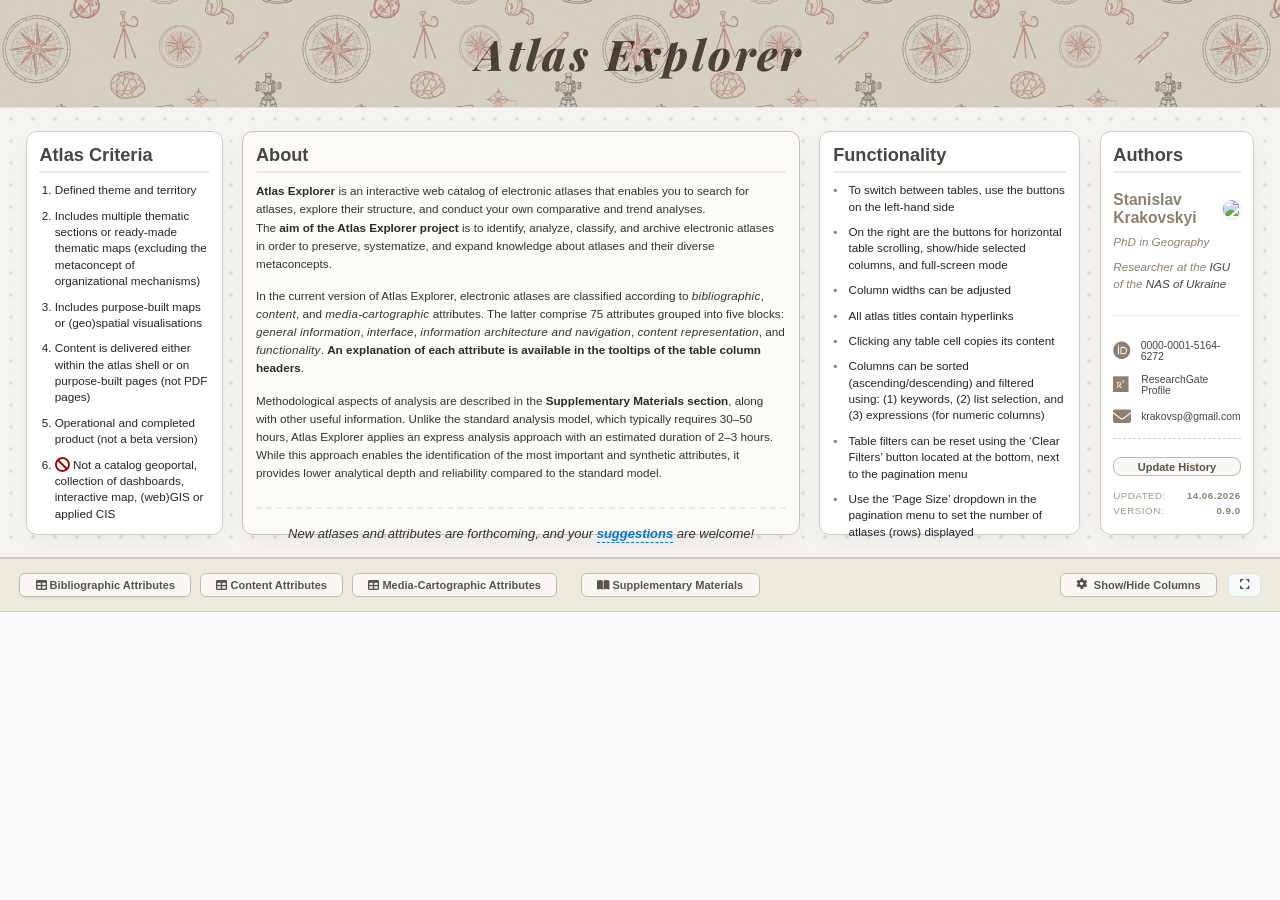
==== index.html @ 3f313cd5 "Update index.html" ====
<!DOCTYPE html>
<html lang="uk">
<head>
    <!-- Google tag (gtag.js) -->
    <script async src="https://www.googletagmanager.com/gtag/js?id=G-RKM4M70Q6P"></script>
    <script>
      window.dataLayer = window.dataLayer || [];
      function gtag(){dataLayer.push(arguments);}
      gtag('js', new Date());
    
      gtag('config', 'G-RKM4M70Q6P');
    </script>
    <meta charset="UTF-8">
    <meta name="viewport" content="width=device-width, initial-scale=1.0">
   <title>Atlas Explorer</title>

    <link rel="icon" type="image/png" href="img/globe6.png">
    
    <link href="https://unpkg.com/tabulator-tables@5.5.0/dist/css/tabulator.min.css" rel="stylesheet">
    <link href="https://fonts.googleapis.com/css2?family=Playfair+Display:ital,wght@1,600;1,800&display=swap" rel="stylesheet">
    <link rel="stylesheet" href="https://cdnjs.cloudflare.com/ajax/libs/font-awesome/6.4.0/css/all.min.css">
    <link rel="stylesheet" href="css/layout.css">
    <link rel="stylesheet" href="css/table-section.css">

    <script type="text/javascript" src="https://unpkg.com/tabulator-tables@5.5.0/dist/js/tabulator.min.js"></script>
    <script src="js/main.js"></script>
    <script src="js/table-config.js"></script>

</head>
<body>

<header class="site-header">
    <h1>Atlas Explorer</h1>
</header>

<section class="intro-section">
    <div class="intro-container">
        <div class="about-block main-about">
            <div class="about-section">
                <h2>About</h2>
                <p><strong>Atlas Explorer</strong> is an interactive web catalog of electronic atlases that enables you to search for atlases, explore their structure, and conduct your own comparative and trend analyses. <br>The <strong>aim of the Atlas Explorer project</strong> is to identify, analyze, classify, and archive electronic atlases in order to preserve, systematize, and expand knowledge about atlases and their diverse metaconcepts. </br> </p>

                <p> In the current version of Atlas Explorer, electronic atlases are classified according to <span class="about-cursive">bibliographic</span>, <span class="about-cursive">content</span>, and <span class="about-cursive">media-cartographic</span> attributes. The latter comprise 75 attributes grouped into five blocks: <span class="about-cursive">general information</span>, <span class="about-cursive">interface</span>, <span class="about-cursive">information architecture and navigation</span>, <span class="about-cursive">content representation</span>, and <span class="about-cursive">functionality</span>. <strong> An explanation of each attribute is available in the tooltips of the table column headers</strong>.</p>

                <p> Methodological aspects of analysis are described in the <strong>Supplementary Materials section</strong>, along with other useful information. Unlike the standard analysis model, which typically requires 30–50 hours, Atlas Explorer applies an express analysis approach with an estimated duration of 2–3 hours. While this approach enables the identification of the most important and synthetic attributes, it provides lower analytical depth and reliability compared to the standard model.</p>


               <div class="about-footer">
                    <p class="suggestions-text">New atlases and attributes are forthcoming, and your <span class="suggestions-trigger" onclick="openSuggestionsModal()">suggestions</span> are welcome!</p>
                    <h3 class="enjoy-text">Enjoy exploring the atlases!</h3>
                </div>

</div>  
            
        </div>

        <div class="about-block criteria-block">
            <h2>Atlas Criteria</h2>
                <ol class="criteria-list">
                <li>Defined theme and territory</li>
                <li>Includes multiple thematic sections or ready-made thematic maps (excluding the metaconcept of organizational mechanisms)</li>
                <li>Includes purpose-built maps or (geo)spatial visualisations</li>
                <li>Content is delivered either within the atlas shell or on purpose-built pages (not PDF pages)</li>
                <li>Operational and completed product (not a beta version)</li>
                <li><i class="fa-solid fa-ban fa-lg" style="color: #990000;"></i> Not a catalog geoportal, collection of dashboards, interactive map, (web)GIS or applied CIS</li>
            </ol>
        </div>

        <div class="about-block functionality-block">
            <h2>Functionality</h2>
             <ul class="functionality-list">
        <li>To switch between tables, use the buttons on the left-hand side</li>
        <li>On the right are the buttons for horizontal table scrolling, show/hide selected columns, and full-screen mode</li>
        <li>Column widths can be adjusted</li>
        <li>All atlas titles contain hyperlinks</li>
        <li>Clicking any table cell copies its content</li>
        <li>Columns can be sorted (ascending/descending) and filtered using: (1) keywords, (2) list selection, and (3) expressions (for numeric columns)</li>
        <li>Table filters can be reset using the ‘Clear Filters’ button located at the bottom, next to the pagination menu</li>
        <li>Use the ‘Page Size’ dropdown in the pagination menu to set the number of atlases (rows) displayed</li>
        
    </ul>
  </div>

      <div class="info-block">
    <h2>Authors</h2>

    <div class="author-section">
        <h3 class="author-name">Stanislav Krakovskyi <img src="https://cdnjs.cloudflare.com/ajax/libs/flag-icon-css/6.6.6/flags/1x1/ua.svg" alt="UA" class="author-flag"></h3>
        <p class="author-position">PhD in Geography</p>
        <p class="author-position">Researcher at the 
  <a href="https://igu.org.ua/en" target="_blank" rel="noopener noreferrer" class="afil-link">
    IGU
  </a> of the 
  <a href="https://www.nas.gov.ua/" target="_blank" rel="noopener noreferrer" class="afil-link">
    NAS of Ukraine 
  </a></p>
    </div>

    <div class="contact-grid">
        <a href="https://orcid.org/0000-0001-5164-6272" class="contact-link" >
            <i class="fab fa-orcid"></i>
            <span class="value">0000-0001-5164-6272</span>
        </a>
        <a href="https://www.researchgate.net/profile/Stanislav-Krakovskyi?ev=hdr_xprf" class="contact-link" >
            <i class="fab fa-researchgate"></i>
            <span class="value">ResearchGate Profile</span>
        </a>
        <a href="mailto:krakovsp@gmail.com" class="contact-link">
            <i class="fas fa-envelope"></i>
            <span class="value">krakovsp@gmail.com</span>
        </a>
    </div>

    <div class="site-meta">
         <button class="updates-log-pill-btn" onclick="openUpdatesLog(event)">
            Update History
        </button>
        <div class="meta-item">
            <span class="meta-label">Updated:</span>
            <span class="meta-value">14.06.2026</span>
        </div>
        <div class="meta-item">
            <span class="meta-label">Version:</span>
            <span class="meta-value">0.9.0</span>
        </div>
    </div>
</div>
</section>

<main class="table-section">
    <nav class="nav-tabs">
        <div class="tab-buttons-group">
            <button class="tab-button active" onclick="openTab(event, 'tab1')">
                   <i class="fa-solid fa-table"></i> Bibliographic Attributes
               </button>
               <button class="tab-button" onclick="openTab(event, 'tab2')">
                   <i class="fa-solid fa-table"></i> Content Attributes
               </button>
               <button class="tab-button" onclick="openTab(event, 'tab3')">
                   <i class="fa-solid fa-table"></i> Media-Cartographic Attributes
               </button>
               <button class="tab-button supplementary-btn" onclick="openSupplementaryModal(event)">
                   <i class="fa-solid fa-book-open"></i> Supplementary Materials
               </button>
        </div> <div class="settings-group">
            <button class="tab-button settings-btn" onclick="toggleColumnPicker()">
                <i class="fas fa-cog"></i> Show/Hide Columns
            </button>
            <div id="column-picker" class="column-picker-container"></div>
            
            <button class="fullscreen-btn" onclick="toggleFullscreen()" title="Fullscreen mode">
                <i class="fas fa-expand"></i>
            </button>

           
        </div>
    </nav>

<div id="tab1" class="tab-content active">
    <div id="table1-id"></div>
</div>
<div id="tab2" class="tab-content">
    <div id="table2-id"></div>
</div>
<div id="tab3" class="tab-content">
    <div id="table3-id"></div>
</div>
</main>


<div id="updates-modal" class="modal-overlay">
    <div class="modal-content">
        <div class="modal-header">
            <h2>Update History</h2>
            <button class="modal-close-btn" onclick="closeUpdatesLog()">&times;</button>
        </div>
        <div class="modal-body">
            
            <div class="update-block">
                <div class="update-date">18.03.2026</div>
                <p>Es una ciencia —replicó don Quijote— que encierra en sí todas o las más ciencias del mundo, a causa que el que la profesa ha de ser jurisperito, y saber las leyes de la justicia distributiva y commutativa, para dar a cada uno lo que es suyo y lo que le conviene; ha de ser teólogo, para saber dar razón de la cristiana ley que profesa, clara y distintamente, dondequiera que le fuere pedido; ha de ser médico, y principalmente herbolario, para conocer en mitad de los despoblados y desiertos las yerbas que tienen virtud de sanar las heridas, que no ha de andar el caballero andante a cada triquete buscando quien se las cure; ha de ser astrólogo, para conocer por las estrellas cuántas horas son pasadas de la noche, y en qué parte y en qué clima del mundo se halla; ha de saber las matemáticas, porque a cada paso se le ofrecerá tener necesidad dellas... Ha de estar adornado de todas las virtudes teologales y cardinales; rescendiendo a otras menudencias, digo que ha de saber nadar... ha de saber herrar un caballo y aderezar la silla y el freno; y, volviendo a lo que toca a la fidelidad de Dios y de su dama, ha de ser casto en los pensamientos, honesto en las palabras, liberal en las obras, valiente en los hechos, sufrido en los trabajos, caritativo con los necesitados, y, finalmente, mantenedor de la verdad, aunque le cueste la vida el defenderla.</p>
                <ul class="update-list">
                    <li>Lorem ipsum dolor sit amet, consectetur adipiscing elit.</li>
                    <li>Ut enim ad minim veniam, quis nostrud exercitation ullamco laboris nisi ut aliquip ex ea commodo consequat.</li>
                    <li>Duis aute irure dolor in reprehenderit in voluptate velit esse cillum dolore eu fugiat nulla pariaturх.</li>
                </ul>
            </div>

            <div class="update-block">
                <div class="update-date">10.02.2026</div>
                <p>“Now, what I want is, Facts. Teach these boys and girls nothing but Facts. Facts alone are wanted in life. Plant nothing else, and root out everything else. You can only form the minds of reasoning animals upon Facts: nothing else will ever be of any service to them. This is the principle on which I bring up my own children, and this is the principle on which I bring up these children. Stick to Facts, sir!” The speaker, and the schoolmaster, and the third grown person present, all backed a little, and swept with their eyes the inclined plane of little vessels then and there arranged in order, ready to have imperial gallons of facts poured into them until they were full to the brim. In this life, we want nothing but Facts, sir; nothing but Facts!” “Girl number twenty,” said Mr. Gradgrind, squarely pointing with his square forefinger, “I don’t know that girl. Who is that girl?” “Sissy Jupe, sir,” explained number twenty, blushing, rising up. “Sissy is not a name,” said Mr. Gradgrind. “Don’t call yourself Sissy. Call yourself Cecilia.” “Yes, sir,” returned the girl. “Cecilia Jupe. Let me see. What is your father?” “He belongs to the horse-riding, if you please, sir.” “Girl number twenty unable to define a horse!” said Mr. Gradgrind, for the general behoof of all present. “Girl number twenty possessed of no facts in reference to one of the commonest of animals! Some boy’s definition of a horse. Bitzer, yours.” “The quadruped, and graminivorous, Mr. Gradgrind,” replied Bitzer, “forty teeth, namely twenty-four grinders, four eye-teeth, and twelve incisive. Sheds coat in the spring; in marshy countries sheds hoofs, too. Hoofs hard, but requiring to be shod with iron. Age known by marks in mouth.” “Now girl number twenty,” said Mr. Gradgrind, “you know what a horse is.” “Yes, sir,” said Sissy Jupe. “Then define a horse.” Sissy Jupe hesitated, and looked for help, and blushed, and said nothing. “Girl number twenty unable to define a horse!” repeated Mr. Gradgrind. “Very well. Now let me ask you this. You know what a carpet is?” “Yes, sir.” “Then you know what a carpet is made of?” “Of wool, sir.” “Very well. Now suppose you were asked to describe a carpet, what would you say?” “I should say it was a thing that was made of wool, and had patterns on it, and was something to walk on.” “Why, yes. And what do you mean by patterns?” “Why, I mean flowers, and birds, and horses, and things like that.” “Not facts, girl number twenty! Not facts!”</p>
            </div>


        </div>
    </div>
</div>

<div id="suggestions-modal" class="custom-modal">
    <div class="modal-content suggestions-modal-content">
        <div class="modal-header">
            <h2>Submit a Suggestion</h2>
            <button class="modal-close-btn" onclick="closeSuggestionsModal()">&times;</button>
        </div>
        
        <form id="suggestions-form" action="https://formspree.io/f/xzdwwngg" method="POST">
            <div class="form-group">
                <label for="form-atlas">Atlas</label>
                <input type="text" id="form-atlas" name="Atlas" placeholder="e.g., National Atlas of Ukraine">
            </div>
            
            <div class="form-group">
                <label for="form-atlas-details">Atlas Details</label>
                <textarea id="form-atlas-details" name="Atlas Details" placeholder="e.g., URL, bibliographic information, unique features, compliance with the atlas criteria " rows="2"></textarea>
            </div>
            
            <div class="form-group-row">
                <div class="form-group">
                    <label for="form-attribute">Attribute</label>
                    <input type="text" id="form-attribute" name="Attribute" placeholder="e.g., Location of the Legend">
                </div>
                <div class="form-group">
                    <label for="form-attr-def">Attribute Definitions</label>
                    <input type="text" id="form-attr-def" name="Attribute Definition" placeholder="What does this attribute mean?">
                </div>
            </div>
            
            <div class="values-section-header">
                <label>Attribute Values & Definitions</label>
                <button type="button" class="add-value-btn" onclick="addAttributeValueRow()" title="Add value pair">+</button>
            </div>

            <div id="dynamic-values-container"></div>
            
            <div class="form-actions">
                <button type="submit" class="form-submit-btn">Send Suggestion</button>
            </div>
        </form>
    </div>
</div>

<div id="supplementary-modal" class="modal-overlay" onclick="closeSupplementaryModal()">
    <div class="modal-window supplementary-window" onclick="event.stopPropagation()">
        
        <div class="modal-header">
            <h2>Supplementary Materials</h2>
            <span class="modal-close-btn" onclick="closeSupplementaryModal()">&#x2715;</span>
        </div>
        
        <div class="modal-body supplementary-list">
            
            <div class="supplementary-item" data-type="external" data-target="https://igu.org.ua/sites/default/files/igu-files/mono/Krakovskyi_Electronic%20atlases_2025_book.pdf" onclick="handleMaterialClick(this)">
                <div class="item-text">
                    <h3 class="item-title">Electronic Atlases: Development Trends and Research Methodology</h3>
                    <span class="item-pub-type">Book</span>
                    <span class="item-date">Published: December 30, 2025</span>
                    <p class="item-description">The book presents a periodization of electronic atlas (EA) development and identifies metaconcepts of atlas applications. It refines the classification of EAs, clarifies the concept of the EA, and outlines current research approaches and methods. The book provides a detailed characterization of four core EA components as end-user applications: interface, information architecture and navigation, content representation, and functionality. It also introduces and validates a methodology for media-cartographic analysis of EAs through empirical case studies of the European Atlas of the Seas and the Czech Historical Atlas</p>
                </div>
                <div class="item-preview-wrapper">
                    <img src="../img/krak_book.png" alt="Preview" class="item-preview-img">
                </div>
            </div>

            </div>
    </div>
</div>

</body>
</html>
---- css/layout.css ----
/* ============================================================
   LAYOUT.CSS — Головні стилі сторінки
   Структура:
     1. Базові стилі (body)
     2. Шапка сайту (.site-header)
     3. Вступна секція (.intro-section)
     4. Картки (.about-block, .criteria-block і т.д.)
     5. Типографіка та заголовки
     6. Виділення та посилання
     7. Списки
     8. Блок автора та контакти
     9. Мета-дані (версія/дата)
    10. Кнопка Updates Log
    11. Модальне вікно (Update)
    12. Модальне вікно (Suggestions)
   ============================================================ */


/* ============================================================
   1. БАЗОВІ СТИЛІ
   ============================================================ */
:root {
    font-size: clamp(13px, 0.78vw, 22px);
}

body {
    margin: 0;
    display: flex;
    flex-direction: column;
    height: 100vh;
    overflow: hidden;
    background-color: #f8f9fa;
    color: #212529;
    font-family: 'Source Sans 3', sans-serif;
}


/* ============================================================
   2. ШАПКА САЙТУ
   ============================================================ */

.site-header {
    flex: 0 0 12vh;
    display: flex;
    align-items: center;
    justify-content: center;
    border-bottom: 1px solid #dee2e6;
    box-sizing: border-box;
    text-align: center;
    background:
        linear-gradient(rgba(194,186,176,0.6), rgba(194,186,176,0.6)),
        url(../img/header_3.png);
    /* 👇 ИСПРАВЛЕНО: картинка всегда будет шириной ровно 300px, размножаясь по всему хедеру */
    background-size: 600px auto;
    background-repeat: repeat;
    background-position: center;
}


.site-header h1 {
    margin: 0;
    font-family: 'Playfair Display', serif !important;
    font-style: italic !important;
    font-weight: 800 !important; 
    
    /* 👇 ИСПРАВЛЕНО: Увеличили размер (было: 2.2rem -> 2.8vw -> 3.5rem) */
    font-size: clamp(2.5rem, 3.3vw, 4.2rem) !important; 
    
    /* 👇 ИСПРАВЛЕНО: Увеличили растягивание текста (было 0.04em) */
    letter-spacing: 0.08em !important; 
    text-transform: none !important;

    /* Благородный цвет сепии/коричневого дуба под цвет карты */
    color: #5C524A !important;
    
    /* Эффект впитывания чернил в бумагу */
    mix-blend-mode: multiply !important;
    text-shadow: none !important;
    
    /* Сглаживание тонких элементов шрифта при масштабировании */
    -webkit-font-smoothing: antialiased;
    -moz-osx-font-smoothing: grayscale;
}


/* ============================================================
   3. ВСТУПНА СЕКЦІЯ
   ============================================================ */

.intro-section {
    flex: 0 0 50vh;
    display: flex;
    justify-content: center;
    align-items: center;
    padding: 2.5vh 2vw;
    box-sizing: border-box;
    overflow: hidden;
    border-bottom: 1px solid #D1CBC5;
    
    background-color: #F6F4F0;
    background-image:
    radial-gradient(
    rgba(194,186,176,.35) 2px,
    transparent 1px);
    background-size: 22px 22px;
}

.intro-container {
    display: flex;
    flex-direction: row;
    flex-wrap: nowrap;
    gap: 1.5vw;
    width: 100%;
    height: 100%;

}


/* ============================================================
   4. КАРТКИ (спільні стилі)
   ============================================================ */

.about-block,
.criteria-block,
.functionality-block,
.info-block {
    background: #FFFFFF;
    border: 1px solid #D1CBC5;
    border-radius: clamp(8px, 1.2vh, 15px);
    box-shadow: 0 8px 20px rgba(0, 0, 0, 0.04);
    padding: 1.5vh 1vw !important;
    display: flex;
    flex-direction: column;
    box-sizing: border-box;
    min-width: 0;
}

/* Пропорції ширини карток */
.main-about          { flex: 2.5 1 0; order: 2; background-color: #FCFBF7 !important; border: 1px solid #C9C1B9 !important; }
.criteria-block      { flex: 0.8 1 0; order: 1; }
.functionality-block { flex: 1.1 1 0; order: 3; }
.info-block          { flex: 0.6 1 0;  order: 4; }


/* ============================================================
   5. ТИПОГРАФІКА ТА ЗАГОЛОВКИ
   ============================================================ */

.intro-section h2 {
    color: #4A4541;
    font-size: 1.4rem;
    margin: 0 0 1vh 0;
    padding-bottom: 0.5vh;
    border-bottom: 2px solid #EDEADE;
    line-height: 1.2;
}

.intro-section h3 {
    color: #8E7F71;
    font-size: 1.2rem;
    margin: 0 0 0.8vh 0;
}

.intro-section p,
.intro-section li {
    font-size: 0.9rem;
    line-height: 1.4;
    color: #212529;
    margin-bottom: 1vh;
}

/* Абзаци блоку About */
.about-section p {
    font-size: 0.9rem;
    color: #333333 !important;
    margin-top: 0;
    margin-bottom: 14px;
    line-height: 1.55 !important;
}

/* Жирний текст у блоці About */
.about-section strong {
    color: #2B2B2B !important;
    font-weight: 600 !important;
}

/* Курсив у блоці About */
.about-section .about-cursive {
    font-style: italic !important;
    letter-spacing: 0.02em !important;
}

/* Фінальний акцент у блоці About */
.about-footer {
    margin-top: 25px;
    padding-top: 15px;
    border-top: 2px dashed #EDEADE;
    text-align: center;
}

.suggestions-text {
    font-size: 1rem !important;
    color: #555555 !important;
    font-style: italic;
    margin-bottom: 15px !important;
    text-align: center !important;
}

.enjoy-text {
    font-size: 1.4rem !important;
    color: #8E7F71 !important;
    font-weight: 700 !important;
    letter-spacing: 0.5px;
    margin: 0 !important;
    padding: 5px 0;
    text-shadow: 0 1px 1px rgba(0,0,0,0.02);
}

/* Заголовок info-block вирівняний по лівому краю (без uppercase) */
.info-block h2 {
    text-align: left;
    text-transform: none;
    letter-spacing: normal;
}


/* ============================================================
   6. ВИДІЛЕННЯ ТА ПОСИЛАННЯ
   ============================================================ */

/* Загальне посилання */
.afil-link {
    text-decoration: none !important;
    color: #4A4541 !important;
    transition: all 0.2s ease;
}

.afil-link.value {
    border-bottom: 1px solid transparent;
}

/* Посилання на книгу в блоці About */
.about-section .afil-link {
    color: #0078d4 !important;
    font-weight: 600;
    border-bottom: 1px dashed #0078d4;
    padding-bottom: 1px;
    transition: all 0.15s ease-in-out;
}

.about-section .afil-link:hover {
    color: #005a9e !important;
    border-bottom-color: #005a9e;
    background-color: rgba(0, 120, 212, 0.05);
}

.suggestions-trigger {
    color: #0078d4;
    font-weight: 600;
    border-bottom: 1px dashed #0078d4;
    padding-bottom: 1px;
    cursor: pointer;
    transition: all 0.15s ease-in-out;
}

.suggestions-trigger:hover {
    color: #005a9e;
    border-bottom-color: #005a9e;
    background-color: rgba(0, 120, 212, 0.05);
}


/* ============================================================
   7. СПИСКИ
   ============================================================ */

.criteria-list,
.functionality-list {
    margin: 0;
    padding-left: 1.2vw;
    list-style-position: outside;
}

/* Кастомні буліти у Functionality (замість стандартних disc) */
.functionality-list {
    list-style: none;
    padding-left: 0;
}

.functionality-list li {
    position: relative;
    padding-left: 1.2vw;
}

.functionality-list li::before {
    content: "•";
    position: absolute;
    left: 0;
    color: #8E7F71;
    font-weight: bold;
}


/* ============================================================
   8. БЛОК АВТОРА ТА КОНТАКТИ
   ============================================================ */

/* Секція автора з нижньою лінією-розділювачем */
.author-section {
    margin-top: 1vh !important;
    margin-bottom: 2vh !important;
    padding-bottom: 1.5vh;
    border-bottom: 1px solid #EDEADE;
}

.author-name {
    display: inline-flex;
    align-items: center;
    gap: 8px;
    font-size: 1.2rem !important;
    font-weight: 700 !important;
    color: #8E7F71 !important;
    margin: 0 0 0.3vh 0 !important;
}

/* Кругла іконка прапора біля імені автора */
.author-flag {
    width: 18px !important;
    height: 18px !important;
    border-radius: 50% !important;
    object-fit: cover !important;
    box-shadow: 0 1px 3px rgba(0, 0, 0, 0.15);
    flex-shrink: 0;
}

.author-position {
    font-size: 0.9rem !important;
    color: #8E7F71 !important;
    font-style: italic;
    margin: 4px 0;
    line-height: 1.4;
}

/* Сітка контактів з іконками (вертикальна) */
.contact-grid {
    display: flex;
    flex-direction: column;
    gap: 1.2vh;
    margin: auto 0 !important;
}

.contact-link {
    display: flex;
    align-items: center;
    text-decoration: none !important;
    color: #4A4541 !important;
    transition: all 0.2s ease;
}

/* Фіксована ширина іконок для рівного вирівнювання в колонку */
.contact-link i {
    width: 20px;
    font-size: 18px;
    color: #8E7F71 !important;
    transition: color 0.2s;
}

.contact-link .value {
    font-size: 0.8rem !important;
    margin-left: 8px;
    border-bottom: 1px solid transparent;
}

/* Ховер-ефект: синіють іконка та текст */
.contact-link:hover i {
    color: #0078d4;
}

.contact-link:hover .value {
    color: #0078d4;
    border-bottom-color: #0078d4;
}


/* ============================================================
   9. МЕТА-ДАНІ (версія / дата)
   ============================================================ */

/* Блок притиснутий до низу картки через margin-top: auto */
.site-meta {
    margin-top: auto !important;
    padding-top: 1.5vh !important;
    border-top: 1px dashed #D1CBC5 !important;
    display: flex;
    flex-direction: column;
}

.meta-item {
    display: flex;
    justify-content: space-between;
    font-size: 0.75rem !important;
    text-transform: uppercase;
    letter-spacing: 0.5px;
    color: #A0968C;
    margin-bottom: 4px;
}

.meta-value {
    font-weight: 700;
    color: #8E7F71;
}


/* ============================================================
   10. КНОПКА UPDATES LOG
   ============================================================ */

.updates-log-pill-btn {
    display: block !important;
    width: 100% !important;
    box-sizing: border-box !important;
    padding: 0.3vh 1vw !important;
    border-radius: 8px !important;
    background-color: #FAF8F5 !important;
    border: 1px solid #C2BAB0 !important;
    color: #5C524A !important;
    font-family: 'Source Sans 3', sans-serif !important;
    font-size: 0.85rem !important;
    font-weight: 700 !important;
    text-align: center !important;
    margin-top: 0.5vh !important;
    margin-bottom: 1.5vh !important;
    cursor: pointer !important;
    transition: all 0.2s ease !important;
}

.updates-log-pill-btn:hover {
    background-color: #8E7F71 !important;
    color: #FFF !important;
    border-color: #8E7F71 !important;
    box-shadow: 0 2px 4px rgba(0,0,0,0.05) !important;
}


/* ============================================================
   11. МОДАЛЬНЕ ВІКНО UPDATES LOG
   ============================================================ */
/* Базовий стиль для всіх модальних вікон — приховані за замовчуванням */
.custom-modal {
    display: none;
    position: fixed !important;
    top: 0;
    left: 0;
    width: 100vw;
    height: 100vh;
    background-color: rgba(74, 69, 65, 0.6) !important;
    backdrop-filter: blur(4px);
    z-index: 30000 !important;
    justify-content: center;
    align-items: center;
}

/* Затемнений фон із розмиттям поверх усього інтерфейсу */
.modal-overlay {
    display: none;
    position: fixed !important;
    top: 0;
    left: 0;
    width: 100vw;
    height: 100vh;
    background-color: rgba(74, 69, 65, 0.6) !important;
    backdrop-filter: blur(4px);
    z-index: 30000 !important;
    justify-content: center;
    align-items: center;
}

/* Саме вікно з контентом */
.modal-content {
    background-color: #FCFBF7 !important;
    border: 1px solid #C9C1B9 !important;
    border-radius: 12px;
    width: 90%;
    max-width: 700px;
    max-height: 75vh;
    display: flex;
    flex-direction: column;
    box-shadow: 0 15px 40px rgba(0, 0, 0, 0.15);
    animation: fadeInModal 0.25s ease-out;
}

/* Шапка модального вікна */
.modal-header {
    display: flex;
    justify-content: space-between;
    align-items: center;
    padding: 1.5vh 1.5vw;
    border-bottom: 2px solid #EDEADE;
}

.modal-header h2 {
    margin: 0;
    color: #4A4541;
    font-size: 1.4rem;
    font-weight: 700;
}

/* Кнопка закриття (хрестик) */
.modal-close-btn {
    background: none;
    border: none;
    font-size: 28px;
    color: #8E7F71;
    cursor: pointer;
    transition: color 0.15s;
    line-height: 1;
    padding: 0;
}

.modal-close-btn:hover {
    color: #0078d4;
}

/* Скрольована область із записами */
.modal-body {
    padding: 2.5vh 1.5vw;
    overflow-y: auto;
    display: flex;
    flex-direction: column;
    gap: 3vh;
}

/* Кастомний скролбар */
.modal-body::-webkit-scrollbar      { width: 6px; }
.modal-body::-webkit-scrollbar-thumb { background: #C2BAB0; border-radius: 3px; }

/* Блок окремої дати */
.update-block {
    display: flex;
    flex-direction: column;
    text-align: left !important;
}

.update-date {
    font-size: 1rem;
    font-weight: 700 !important;
    color: #8E7F71;
    margin-bottom: 1vh;
}

.modal-body p {
    font-size: 0.9rem;
    line-height: 1.5;
    color: #212529;
    margin: 0 0 1vh 0;
}

/* Список змін усередині модалки */
.update-list {
    margin: 0;
    padding-left: 1.5vw;
    list-style-type: disc !important;
}

.update-list li {
    font-size: 0.85rem;
    line-height: 1.5;
    color: #4A4541;
    margin-bottom: 0.6vh;
}

/* Анімація плавної появи модального вікна */
@keyframes fadeInModal {
    from { opacity: 0; transform: translateY(-15px); }
    to   { opacity: 1; transform: translateY(0); }
}

/* ============================================================
   12. МОДАЛЬНЕ ВІКНО Suggestions
   ============================================================ */

//* ==========================================================================
   ИЗОЛИРОВАННЫЕ СТИЛИ МОДАЛЬНОГО ОКНА ПРЕДЛОЖЕНИЙ (В ЕДИНИЦАХ REM)
   ========================================================================== */

/* Контейнер содержимого модального окна suggestions */
.suggestions-modal-content {
    width: 36.666rem !important; /* ~550px при базе 15px (Full HD) -> плавно растет до ~800px на 4K */
    max-width: 92% !important;
    background-color: #FFFFFF !important;
    border: 1px solid #C2BAB0 !important;
    border-radius: 0.4rem !important; /* ~6px */
    box-shadow: 0 0.266rem 1.333rem rgba(0, 0, 0, 0.2) !important;
}

/* Заголовок внутри окна */
.suggestions-modal-content .modal-header h2 {
    font-size: 1.333rem !important; /* ~20px */
    color: #8E7F71 !important; /* Фирменный коричневый */
    margin: 0;
    font-weight: 700;
}

/* Структура самой формы */
#suggestions-form {
    display: flex;
    flex-direction: column;
    gap: 0.8rem; /* ~12px внутренняя разрядка между полями */
    padding: 1rem 1.333rem; /* ~15px верх/низ, ~20px лево/право */
    box-sizing: border-box;
}

/* Элемент формы (label + input) */
.form-group {
    display: flex;
    flex-direction: column;
    gap: 0.266rem; /* ~4px отступ между лейблом и полем ввода */
    flex: 1;
}

/* Двухколоночный ряд полей (для пар Attribute/Definition) */
.form-group-row {
    display: flex;
    gap: 1rem; /* ~15px расстояние между колонками */
}

/* Стилизация текстовых меток (лейблов) */
#suggestions-form label {
    font-size: 0.866rem !important; /* ~13px */
    font-weight: 600;
    color: #8E7F71;
}

/* Оформление пометки (if available) */
#suggestions-form label .optional {
    font-weight: 400;
    color: #999999;
    font-style: italic;
}

/* Текстовые поля ввода и области textarea */
#suggestions-form input[type="text"],
#suggestions-form textarea {
    font-family: 'Source Sans 3', sans-serif !important;
    font-size: 0.933rem !important; /* ~14px */
    padding: 0.4rem 0.666rem; /* ~6px на ~10px внутренних отступов */
    border: 1px solid #C2BAB0;
    border-radius: 0.266rem; /* ~4px */
    background-color: #FCFCFC;
    color: #2B2B2B;
    outline: none;
    transition: border-color 0.15s ease-in-out, background-color 0.15s ease-in-out;
    box-sizing: border-box;
    width: 100%;
}

/* Состояние фокуса полей ввода */
#suggestions-form input[type="text"]:focus,
#suggestions-form textarea:focus {
    border-color: #8E7F71;
    background-color: #FFFFFF;
    box-shadow: 0 0 0.266rem rgba(142, 127, 113, 0.25);
}

/* Кнопка отправки формы */
.form-submit-btn {
    font-family: 'Source Sans 3', sans-serif !important;
    font-size: 0.933rem !important; /* ~14px */
    font-weight: 600;
    background-color: #8E7F71 !important;
    color: #FFFFFF !important;
    border: 1px solid #8E7F71 !important;
    padding: 0.533rem 1.333rem; /* ~8px на ~20px */
    border-radius: 0.266rem; /* ~4px */
    cursor: pointer;
    transition: all 0.15s ease-in-out;
    width: 100%;
}

/* Ховер кнопки отправки */
.form-submit-btn:hover {
    background-color: #76685B !important;
    border-color: #76685B !important;
}

/* Эффект микро-нажатия для интерактивности */
.form-submit-btn:active {
    transform: scale(0.995);
}

/* --- Стили для динамических полей формы suggestions --- */

/* Контейнер заголовка и кнопки (+) */
.values-section-header {
    display: flex;
    justify-content: space-between;
    align-items: center;
    margin-top: 0.4rem;
    padding-bottom: 0.2rem;
    border-bottom: 1px dashed #EDEADE;
}

/* Кнопка добавления нового ряда (+) */
.add-value-btn {
    background-color: #FFFFFF !important;
    color: #4A7A3B !important; /* Умеренно-зеленый академический акцент для созидательного действия */
    border: 1px solid #4A7A3B !important;
    font-size: 1.1rem !important;
    font-weight: 700 !important;
    width: 1.6rem;
    height: 1.6rem;
    border-radius: 50%;
    cursor: pointer;
    display: flex;
    align-items: center;
    justify-content: center;
    transition: all 0.15s ease-in-out;
    padding: 0 !important;
    line-height: 1;
}

.add-value-btn:hover {
    background-color: #E2EFE0 !important;
    transform: scale(1.08);
}

/* Контейнер для динамических строк */
#dynamic-values-container {
    display: flex;
    flex-direction: column;
    gap: 0.533rem; /* ~8px между новыми строками */
    max-height: 12rem; /* Ограничиваем высоту скроллом, если строк станет слишком много */
    overflow-y: auto;
}

/* Специфика динамического ряда (учитываем кнопку удаления) */
.dynamic-value-row {
    align-items: center;
    gap: 0.666rem !important; /* Чуть плотнее обычных строк */
    animation: fadeInRow 0.2s ease-in-out; /* Плавное появление строки */
}

/* Кнопка удаления строки (x) */
.remove-value-btn {
    background: none !important;
    border: none !important;
    color: #B23A22 !important; /* Ваш цвет ".table-cross" из проекта */
    font-size: 1.333rem !important;
    cursor: pointer;
    padding: 0 0.2rem !important;
    line-height: 1;
    transition: color 0.15s ease-in-out;
}

.remove-value-btn:hover {
    color: #8A2511 !important;
    transform: scale(1.1);
}

/* Анимация плавного добавления */
@keyframes fadeInRow {
    from {
        opacity: 0;
        transform: translateY(-5px);
    }
    to {
        opacity: 1;
        transform: translateY(0);
    }
}
---- css/table-section.css ----
/* ============================================================
   TABLE-SECTION.CSS — Стилі секції таблиці
   Структура:
     1.  Контейнер секції (.table-section)
     2.  Навігаційна панель (.nav-tabs)
     3.  Кнопки навігації (.tab-button, .settings-btn, .fullscreen-btn)
     4.  Вкладки (.tab-content)
     5.  Повноекранний режим (.fullscreen-mode)
     6.  Спливаюче вікно вибору колонок (#column-picker)
     7.  Чекбокси та кольорові групи (.column-item)
     8.  Скролбар #column-picker
     9.  Tabulator — загальні стилі
    10.  Tabulator — хедер
    11.  Tabulator — рядки та комірки
    12.  Tabulator — кольори колонок по групах
    13.  Tabulator — футер та пагінація
    14.  Tabulator — скролбар таблиці
    15.  Tabulator — фільтри
    16.  Tabulator — прогрес-бар
    17.  Tabulator — тултіп
    18.  Tabulator — фікс overflow / popup
    19.  Tabulator — посилання та курсор
    20.  Кнопки прокрутки (.scroll-arrow-btn)
    21.  Кнопка "Clear Filters"
    22.  Значки Так / Ні
   ============================================================ */


/* ============================================================
   1. КОНТЕЙНЕР СЕКЦІЇ
   ============================================================ */

.table-section {
    position: relative; 
    flex: 1 1 38vh;    /* Змінюємо 0 0 на 1 1 (дозволяємо ріст і стискання) */
    display: flex;
    flex-direction: column;
    min-height: 0; 
    overflow: hidden;  
}


/* ============================================================
   2. НАВІГАЦІЙНА ПАНЕЛЬ
   ============================================================ */

/* Панель навигации над таблицей */
.nav-tabs {
    flex: 0 0 auto; /* Нехай висота підлаштовується під контент кнопок */
    min-height: 6vh;
    display: flex;
    justify-content: space-between;
    align-items: center;
    background: #EDEADE;
    padding: 0.5vh 1.5vw;
    border-top: 1px solid #D1CBC5;
    border-bottom: 1px solid #D1CBC5;
    box-sizing: border-box;
}

.settings-group {
    display: flex !important;
    align-items: center !important;
    gap: 0.5vw !important;
    position: relative !important; /* Це залишаємо, щоб пікер позиціонувався відносно цієї групи */
}


/* ============================================================
   3. КНОПКИ НАВІГАЦІЇ
   ============================================================ */

/* Уніфіковані стилі іконок для всіх кнопок */
.tab-button i, .settings-btn i, .fullscreen-btn i, .supplementary-btn i {
    font-size: 0.85rem !important;
}

/* Кнопки навигации */
.tab-button {
    padding: 0.6vh 1.2vw !important; /* Пропорційні відступи */
    font-size: 0.85rem !important;
    border-radius: 6px;
    cursor: pointer;
    margin-right: 5px;
    font-weight: 600;
    transition: all 0.2s ease;
    white-space: nowrap; /* Щоб текст не розривався на два рядки */
    background-color: #FAF8F5 !important;
    border: 1px solid #C2BAB0 !important;
    color: #5C524A !important;
    font-weight: 600 !important;
}

.tab-button:hover {
    background-color: #8E7F71 !important;
    color: #FFF !important;
    border-color: #8E7F71 !important;
}

.tab-button.active {
    background: #ffffff;
    color: #0078d4;
    box-shadow: 0 2px 4px rgba(0,0,0,0.05);
    border-bottom: 3px solid #0078d4;
    font-weight: bold;
}

/* Кнопка колонок */
.settings-btn { 
    display: flex;
    align-items: center;
    gap: 0.5vw; /* Відстань між іконкою та текстом */
    font-size: 0.85rem !important;
    padding: 0.6vh 1vw;
    background: #f8f9fa;
    border: 1px solid #dee2e6;
    border-radius: 6px;
    color: #495057;
    transition: all 0.3s ease;
    background-color: #FAF8F5 !important;
    border: 1px solid #C2BAB0 !important;
    color: #5C524A !important;
    font-weight: 600 !important;
}

.settings-btn:hover {
    background-color: #8E7F71 !important;
    color: #FFF !important;
    border-color: #8E7F71 !important;
}

.settings-btn.active {
    background: #ffffff;
    color: #0078d4;
    border-bottom: 3px solid #0078d4;
    font-weight: bold;
}

/* Кнопка розгортання */
.fullscreen-btn {
    background: #f8f9fa;
    border: 1px solid #dee2e6;
    color: #495057;
    border-radius: 6px;
    padding: 0.6vh 0.8vw;
    cursor: pointer;
    font-size:  0.9rem !important;
    display: flex;
    align-items: center;
    justify-content: center;
    transition: all 0.2s;
}

.fullscreen-btn:hover {
    background-color: #8E7F71 !important;
    color: #FFF !important;
    border-color: #8E7F71 !important;
}

/* ============================================================
   Кнопка та модальне вікно додаткових матеріалів
   ============================================================ */

.nav-tabs .supplementary-btn {
    margin-left: 15px !important;
    background-color: #FAF8F5 !important;
    border: 1px solid #C2BAB0 !important;
    color: #5C524A !important;
    font-weight: 600 !important;
}

.nav-tabs .supplementary-btn:hover {
    background-color: #8E7F71 !important;
    color: #FFF !important;
    border-color: #8E7F71 !important;
}

.fullscreen-mode .modal-overlay {
    z-index: 999999 !important;
}

.modal-overlay {
    background-color: rgba(33, 26, 22, 0.75) !important;
}

.supplementary-window,
.material-content-window {
    max-width: 1300px !important;
    width: 95% !important;
    background-color: #FCFBF7!important;
    border: 1px solid #C9C1B9 !important;
    border-radius: 0.4rem !important; /* ~6px */
    box-shadow: 0 0.266rem 1.333rem rgba(0, 0, 0, 0.2) !important;
}

.supplementary-list {
    display: flex !important;
    flex-direction: column !important;
    gap: 14px !important;
    max-height: 65vh !important;
    overflow-y: auto !important;
    padding-right: 20px !important;
}

.supplementary-item {
    display: flex !important;
    flex-direction: row !important;
    justify-content: space-between !important;
    align-items: center !important;
    gap: 24px !important;
    padding: 16px 20px !important;
    border: 1px solid #dee2e6 !important;
    border-radius: 4px !important;
    background-color: #f8f9fa !important; 
    cursor: pointer !important;
    transition: all 0.2s ease !important;
}

.supplementary-item:hover {
    border-color: #ced4da !important;
    background-color: #FFF !important;
    box-shadow: 0 4px 15px rgba(0, 0, 0, 0.05) !important;
}

.item-text {
    flex: 1 !important;
    text-align: left !important;
}

/* Название материала — строго в стиле заголовков suggestions */
.item-title {
    margin: 0 0 6px 0 !important;
    font-family: 'Source Sans 3', sans-serif !important;
    font-size: 1.1rem !important;
    font-weight: 600 !important;
    color: #212529 !important; /* Идентичный глубокий цвет */
    transition: color 0.15s ease !important;
}

/* При наведении — академичный зеленый ховер из формы предложений */
.supplementary-item:hover .item-title {
    color: #8E7F71 !important;
}

/* Тип публікації (наприклад: Monograph, Article тощо) */
.item-pub-type {
    display: block !important;
    font-family: 'Source Sans 3', sans-serif !important;
    font-size: 0.95rem !important; /* Больше, чем у даты (0.8rem) */
    font-weight: 600 !important; /* Полужирный акцент */
    color: #8E7F71 !important; /* Фирменный цвет кнопок/акцентов проекта */
    margin-bottom: 2px !important; /* Минимальный отступ до даты */
    letter-spacing: 0.5px !important;
}

/* Дата публикации мелким шрифтом */
.item-date {
    display: block !important;
    font-size: 0.8rem !important;
    color: #A39689 !important; /* Чуть более приглушенный тон для иерархии */
    margin-bottom: 8px !important;
    font-weight: 500 !important;
}

/* Короткое описание */
.item-description {
    margin: 0 !important;
    font-size: 0.9rem !important;
    color: #495057 !important; /* Цвет основного текста описаний */
    line-height: 1.45 !important;
}

.item-preview-wrapper {
    flex-shrink: 0 !important;
    width: 150px !important;
    height: 200px !important;
    border: 1px #8E7F71 !important;
    border-radius: 4px !important;
    overflow: hidden !important;
    background-color: #FFF !important;
    display: flex !important;
    align-items: center !important;
    justify-content: center !important;
    transition: all 0.2s ease !important;
}

.supplementary-item:hover .item-preview-wrapper {
    transform: scale(1.02) !important;
    border: 2px solid #8E7F71 !important;
}

.item-preview-img {
    width: 100% !important;
    height: 100% !important;
    object-fit: cover !important;
}

/* Кнопка "Назад" */
.modal-back-btn {
    background-color: #f8f9fa !important;
    border: 1px solid #ced4da !important;
    color: #495057 !important;
    font-family: 'Source Sans 3', sans-serif !important;
    font-size: 0.85rem !important;
    font-weight: 600 !important;
    cursor: pointer !important;
    padding: 6px 14px !important;
    margin-right: 16px !important;
    display: inline-flex !important;
    align-items: center !important;
    gap: 8px !important;
    border-radius: 4px !important;
    transition: all 0.15s ease !important;
}

.modal-back-btn:hover {
    background-color: #e2e6ea !important;
    color: #212529 !important;
    border-color: #dae0e5 !important;
}

/* Кнопка закрытия окна */
.modal-window .modal-close-btn {
    position: static !important;
    display: flex !important;
    align-items: center !important;
    justify-content: center !important;
    width: 32px !important;
    height: 32px !important;
    background-color: #f8f9fa !important;
    border: 1px solid #ced4da !important;
    border-radius: 4px !important;
    color: #495057 !important;
    font-size: 1.2rem !important;
    font-weight: bold !important;
    cursor: pointer !important;
    transition: all 0.15s ease !important;
    line-height: 1 !important;
}

.modal-window .modal-close-btn:hover {
    background-color: #dc3545 !important; /* Стандартный красный цвет для отмены/закрытия */
    color: #FFF !important;
    border-color: #dc3545 !important;
}

/* Внутрішній контент відкритого матеріалу */
.material-inner-title {
    text-align: left !important;
    font-family: 'Source Sans 3', sans-serif !important;
    font-size: 1.4rem !important;
    font-weight: 600 !important;
    color: #5C524A !important;
    margin-top: 0 !important;
    margin-bottom: 12px !important;
}

.material-inner-text {
    text-align: left !important;
    font-family: 'Source Sans 3', sans-serif !important;
    font-size: 0.9rem !important;
    line-height: 1.5 !important;
    color: #5C524A !important;
    margin: 0 !important;
}

/* ============================================================
   4. ВКЛАДКИ
   ============================================================ */

.tab-content { 
    display: none !important; 
    flex: 1;
    min-height: 0;
}

/* Только активная вкладка становится видимой и занимает всё место */
.tab-content.active {
    display: flex !important; /* Змінено з block на flex */
    flex-direction: column;
    height: 100% !important;
    flex: 1 1 auto;
}


/* ============================================================
   5. ПОВНОЕКРАННИЙ РЕЖИМ
   ============================================================ */

/* Клас, який розгортає таблицю на весь екран */
.table-section.fullscreen-mode {
    position: fixed !important;
    top: 0 !important;
    left: 0 !important;
    width: 100vw !important;
    height: 100vh !important;
    z-index: 10001 !important; /* Поверх усього */
    background: #EDEADE;
    flex: none !important; /* Відключаємо flex-basis */
}

/* Приховуємо кнопку розгортання, коли вже на весь екран, або міняємо іконку */
.table-section.fullscreen-mode .fullscreen-btn i::before {
    content: "\f066"; /* Іконка стискання (fas fa-compress) */
}


/* ============================================================
   6. СПЛИВАЮЧЕ ВІКНО ВИБОРУ КОЛОНОК (#column-picker)
   ============================================================ */

/* ==========================================================================
   Стили для всплывающего окна выбора колонок (Модернизированный Flexbox)
   ========================================================================== */

/* Спливаюче вікно колонок (Переведено на адаптивный Flexbox без лишних квадратов) */
/*(Заполнение сверху вниз) */
#column-picker {
    display: none !important;
    position: absolute !important;
    top: calc(100% + 5px) !important;
    right: 0 !important;
    
    background-color: #EDEADE !important;
    border: 1px solid #C2BAB0 !important;
    box-shadow: 0 8px 24px rgba(0, 0, 0, 0.15) !important;
    z-index: 99999 !important;
    border-radius: 4px !important;
    padding: 15px !important;
    
    /* 1. КРИТИЧЕСКИ ВАЖНО: Фиксируем высоту пикера. 
       Если высота будет резиновой, то все элементы уйдут в один бесконечный столбец вниз.
       Высота в 250px-300px — идеальна, чтобы распределить 12-16 колонок в 3-4 столбца. */
    height: 300px !important; 
    max-height: 45vh !important;
    
    /* 2. ИЗМЕНЕНИЕ ЛОГИКИ НА СВЕРХУ ВНИЗ */
    flex-direction: column !important; /* Выстраиваем элементы вертикально в столбик */
    flex-wrap: wrap !important;        /* Разрешаем перенос столбцов вправо, когда не хватает высоты */
    
    /* Отступы: 10px между элементами в столбце, 30px между самими столбцами */
    gap: 10px 30px !important; 
    
    /* Ширина будет автоматически расширяться вправо по мере появления новых столбцов */
    width: max-content !important; 
    max-width: 1800px !important;
    
    /* Скрываем вертикальный скролл, так как сетка теперь растет вбок */
    overflow-y: hidden !important; 
    overflow-x: auto !important; 
}

/* Активация сетки скриптом */
#column-picker.show {
    display: flex !important;
}

.picker-header {
    background: #f1f3f5;
    color: #0078d4;
    border-bottom: 1px solid #dee2e6;
}

/* ============================================================
   7. ЧЕКБОКСИ ТА КОЛЬОРОВІ ГРУПИ (Варіант 1)
   ============================================================ */

.column-item {
    font-family: 'Source Sans 3', sans-serif !important;
    font-size: 0.8rem !important;
    font-weight: 500 !important;
    color: #4A4541 !important;
    cursor: pointer !important;
    display: flex !important;
    flex-direction: row !important;
    align-items: center !important;
    gap: 12px !important;
    flex: 0 0 auto !important;
    width: 290px !important; 
    white-space: nowrap !important;
    box-sizing: border-box !important;
    transition: all 0.15s ease !important;
}

.column-item:hover {
    color: #8E7F71 !important;
}

.column-item input[type="checkbox"] {
    appearance: none !important;
    -webkit-appearance: none !important;
    margin: 0 3px !important;
    width: 12px !important;
    height: 12px !important;
    border: 1px solid #8E7F71 !important;
    transform: rotate(45deg) !important;
    background: #FFF !important;
    cursor: pointer !important;
    position: relative !important;
    flex-shrink: 0 !important;
    transition: all 0.2s ease !important;
}

.column-item input[type="checkbox"]:checked {
    background: #8E7F71 !important;
}

.column-item input[type="checkbox"]:checked::after {
    content: "\f00c" !important;
    font-family: "Font Awesome 6 Free" !important;
    font-weight: 900 !important;
    color: #FFF !important;
    font-size: 8px !important;
    position: absolute !important;
    top: 50% !important;
    left: 50% !important;
    transform: translate(-50%, -50%) rotate(-45deg) !important;
}

.picker-select-all-btn {
    display: flex !important;
    align-items: center !important;
    justify-content: center !important;
    gap: 6px !important;
    background-color: #FFF !important;
    border: 1px solid #C2BAB0 !important;
    color: #8E7F71 !important;
    padding: 5px 12px !important;
    font-family: 'Source Sans 3', sans-serif !important;
    font-size: 0.75rem !important;
    font-weight: 600 !important;
    border-radius: 4px !important;
    cursor: pointer !important;
    transition: all 0.2s ease-in-out !important;
    flex: 0 0 auto !important;
    width: 180px !important;
    margin-bottom: 5px !important;
}

.picker-select-all-btn:hover {
    background-color: #8E7F71 !important;
    color: #FFF !important;
}

.column-item.column-interface input[type="checkbox"] { border-color: #D6C83C !important; }
.column-item.column-interface input[type="checkbox"]:checked { background-color: #D6C83C !important; }

.column-item.column-navigation input[type="checkbox"] { border-color: #7FAFD4 !important; }
.column-item.column-navigation input[type="checkbox"]:checked { background-color: #7FAFD4 !important; }

.column-item.column-represent input[type="checkbox"] { border-color: #92C483 !important; }
.column-item.column-represent input[type="checkbox"]:checked { background-color: #92C483 !important; }

.column-item.column-func input[type="checkbox"] { border-color: #B0B0B0 !important; }
.column-item.column-func input[type="checkbox"]:checked { background-color: #B0B0B0 !important; }

.column-item.column-general input[type="checkbox"] { border-color: #C2BAB0 !important; }
.column-item.column-general input[type="checkbox"]:checked { background-color: #C2BAB0 !important; }
/* ============================================================
   8. СКРОЛБАР #column-picker
   ============================================================ */

/* Настройка размеров дорожки скроллбара (горизонтального и вертикального на всякий случай) */
#column-picker::-webkit-scrollbar {
    height: 8px; /* Чуть тоньше, чтобы смотрелось элегантно в маленьком меню */
    width: 8px;
}

/* Настройка бегунка (ползунка) */
#column-picker::-webkit-scrollbar-thumb {
    background: #C2BAB0 !important; /* Ваш фирменный светлый беж */
    border-radius: 4px;
    transition: background 0.15s ease-in-out;
}

/* Цвет ползунка при наведении мыши */
#column-picker::-webkit-scrollbar-thumb:hover {
    background: #8E7F71 !important; /* Ваш базовый коричневый цвет */
}

/* Опционально: можно задать цвет самой дорожки (трека), чтобы скроллбар не сливался с фоном */
#column-picker::-webkit-scrollbar-track {
    background: #F5F2EB !important; /* Очень мягкий светлый фон для дорожки */
    border-radius: 4px;
}


/* ============================================================
   9. TABULATOR — ЗАГАЛЬНІ СТИЛІ
   ============================================================ */

/* Общий контейнер таблицы */
.tabulator {
    height: 100% !important; /* Важно, чтобы Tabulator видел высоту родителя */
    background-color: #EDEADE !important;
    border: 1px solid #D1CBC5 !important;
    border-radius: 8px;
    overflow: hidden; /* Щоб кути таблиці були заокруглені */
    font-size:  0.8rem !important;
    font-family: 'Source Sans 3';
}

/* Внутрішній контейнер таблиці:
   flex + overflow:auto об'єднано з фіксом overflow нижче */
.tabulator-tableholder {
    background-color: #EDEADE !important; 
    flex: 1 1 auto !important; /* Дозволяємо внутрішній частині займати весь простір */
    overflow-y: auto !important;
    overflow: auto !important; /* Дополнительно предотвращаем обрезание строк самой таблицы */
    display: block;
}


/* ============================================================
   10. TABULATOR — ХЕДЕР
   ============================================================ */

/* Хедер та його зміст */
.tabulator .tabulator-header {
    background-color: #DFD8D0 !important; /* Більш глибокий беж */
    color: #4A4541 !important;           /* Темно-коричневий текст замість чорного */
    border-bottom: 2px solid #D1CBC5 !important;
    font-weight: 700;
    font-size:  0.9rem !important;
}

.tabulator .tabulator-header .tabulator-col {
    background-color: #DFD8D0 !important;
    border-right: 1px solid #D1CBC5 !important;
}

.tabulator .tabulator-header .tabulator-col .tabulator-col-content {
    padding: 4px 6px !important; /* Мінімальні відступи всередині комірки хедера */
}

/* Контейнер фільтра в хедері */
.tabulator .tabulator-header .tabulator-col .tabulator-header-filter {
    margin-top: 2px !important;
    line-height: 1 !important;
    display: flex;
    align-items: center;
}

/* Знаходимо інпут всередині контейнера фільтра */
.tabulator .tabulator-header .tabulator-col .tabulator-header-filter input {
    background-color: #ffffff !important; /* Колір фону */
    color: #212529 !important;            /* Колір тексту */
    border: 1px solid #ced4da !important; /* Рамка */
    border-radius: 4px !important;
    font-family: 'Source Sans 3' !important;
    padding: 2px 6px !important; 
    font-size: 0.75rem !important; /* Менший за основний текст */
    height: clamp(18px, 2.2vh, 26px) !important; /* Чітко обмежена висота */
    box-sizing: border-box !important;
    width: 100% !important;
}

/* Стан при натисканні (фокус) */
.tabulator .tabulator-header .tabulator-col .tabulator-header-filter input:focus {
    border-color: #0078d4 !important;
    background-color: #fff !important;
    box-shadow: 0 0 0 2px rgba(0, 120, 212, 0.1) !important;
    outline: none !important;
}


/* ============================================================
   11. TABULATOR — РЯДКИ ТА КОМІРКИ
   ============================================================ */

/* Рядки */
.tabulator-row {
    border-bottom: 1px solid #eee !important;
}

/* "Зебра" */
.tabulator-row.tabulator-row-odd {
    background-color: #FFFFFF !important;
}
.tabulator-row.tabulator-row-even {
    background-color: #F5F2F0 !important; /* Світло-бежева зебра */
}
.tabulator-row:hover {
    background-color: #E5E0DB !important;
    transition: background 0.1s ease-in-out;
}

/* Окрема комірка */
.tabulator .tabulator-cell {
    padding: 0.4vh 10px !important; 
    border-right: 1px solid #EDEADE !important;
    font-size: 0.8rem !important;
    overflow: hidden;
    text-overflow: ellipsis;
}

/* Прибираємо останню вертикальну лінію справа */
.tabulator .tabulator-cell:last-child {
    border-right: none !important;
}

/* Тень-разделитель справа у frozen столбца */
.tabulator .tabulator-frozen-right,
.tabulator .tabulator-frozen-left {
    box-shadow: 3px 0 6px rgba(0,0,0,0.12) !important;
}

/* --- Увеличение шрифта только для колонки Title --- */
/* Увеличиваем текст и ссылки в обычных ячейках колонки Title */
.tabulator-row .tabulator-cell.title-column,
.tabulator-row .tabulator-cell.title-column a {
    /* Меняйте значение 15px или 1.6vh под ваши нужды */
    font-size: 0.9rem !important;
}


/* ============================================================
   12. TABULATOR — КОЛЬОРИ КОЛОНОК ПО ГРУПАХ
   ============================================================ */

/* Колір для колонки "Загальна" */
.tabulator .tabulator-header .tabulator-col.column-general {
    background-color: #ECEAE4!important; 
}
/* Колір для колонки "Інтерфейс" */
.tabulator .tabulator-header .tabulator-col.column-interface {
    background-color: #fffbd2!important; 
}
/* Колір для колонки "Навігація" */
.tabulator .tabulator-header .tabulator-col.column-navigation {
    background-color: #CFE2F3 !important; 
}
/* Колір для колонки "Representation" */
.tabulator .tabulator-header .tabulator-col.column-represent {
    background-color: #CAE2BF !important; 
}
/* Колір для колонки "Functionallity" */
.tabulator .tabulator-header .tabulator-col.column-func {
    background-color: #D6D6D6!important; 
}


/* ============================================================
   13. TABULATOR — ФУТЕР ТА ПАГІНАЦІЯ
   ============================================================ */

/* Футер таблиці — об'єднано два блоки в один */
.tabulator .tabulator-footer {
    display: flex !important;
    align-items: center !important;
    position: relative !important;
    justify-content: space-between !important;
    height: 5vh !important; /* Зменшено висоту */
    min-height: 35px !important;
    padding: 0 1.5vw !important;
    background-color: #EDEADE !important;
    border-top: 1px solid #D1CBC5 !important;
}

/* Приборкуємо прихований span, який Tabulator створює всередині */
.tabulator .tabulator-footer > span, 
.tabulator-footer-contents {
    display: flex !important;
    flex-direction: row !important;
    width: 100% !important;
    align-items: center !important;
    justify-content: space-between !important; /* Ось тут магія рознесення в різні боки */
}

/* Лічильник сторінок (ліворуч) */
.tabulator .tabulator-page-counter {
    margin-right: auto !important; /* Штовхає все, що справа від нього, до краю */
    white-space: nowrap !important;
}

.tabulator .tabulator-footer .tabulator-page-counter {
    font-size: 0.75rem !important;
    color: #4A4541 !important;
}

/* Контейнер пагінації та розміру сторінки (Завжди справа) */
.tabulator .tabulator-footer .tabulator-paginator {
    display: flex !important;
    margin-left: auto !important; /* Подвійний контроль: штовхає сам себе вправо */
    align-items: center !important;
    justify-content: flex-end !important;
    gap: 4px !important;
    font-size: 0.8rem !important; 
}

/* Спільні стилі для кнопок та випадаючого списку */
.tabulator .tabulator-footer .tabulator-page,
.tabulator .tabulator-footer .tabulator-page-size {
    font-size: 0.7rem !important;
    height: 3vh !important;
    min-width: 2vw !important;
    padding: 0 8px !important;
    display: inline-flex !important;
    align-items: center !important;
    justify-content: center !important;
    background-color: #FAF8F5 !important;
    border: 1px solid #C2BAB0 !important;
    border-radius: 4px !important;
    margin: 0 2px !important;
    color: #5C524A !important;
    transition: all 0.2s ease;
}

/* Випадаючий список (Page Size) - фікс позиції */
.tabulator .tabulator-footer .tabulator-page-size {
    margin-right: 1vw !important; /* Відступ від кнопок сторінок */
    cursor: pointer;
}

/* Стан активної сторінки */
.tabulator .tabulator-footer .tabulator-page.active {
    background-color: #8E7F71 !important;
    color: #FFF !important;
    border-color: #8E7F71 !important;
    font-weight: 600 !important;
}

/* Ефект наведення на будь-яку кнопку пагінації (включаючи стрілки) */
.tabulator .tabulator-footer .tabulator-page:not(.disabled):hover {
    background-color: #8E7F71 !important;
    color: #FFF !important;
    border-color: #8E7F71 !important;
}

/* Стилізація випадаючого списку кількості рядків (Page Size chooser) */
.tabulator .tabulator-footer select.tabulator-page-size {
    background-color: #FAF8F5 !important;
    border: 1px solid #C2BAB0 !important;
    color: #5C524A !important;
    padding: 2px 6px !important;
    border-radius: 4px !important;
    outline: none !important;
}

.tabulator .tabulator-footer select.tabulator-page-size:focus {
    border-color: #8E7F71 !important;
}


/* ============================================================
   14. TABULATOR — СКРОЛБАР ТАБЛИЦІ
   ============================================================ */

/* Настроим внешний вид скроллбара, чтобы он был заметным в темной теме */
.tabulator-tableholder::-webkit-scrollbar {
    height: 10px; /* Высота горизонтального скролла */
    width: 10px;
}
.tabulator-tableholder::-webkit-scrollbar-thumb {
    background: #C2BAB0; 
    border-radius: 5px;
}
.tabulator-tableholder::-webkit-scrollbar-thumb:hover {
    background: #8E7F71; /* Цвет меняется при наведении */
}


/* ============================================================
   15. TABULATOR — СПИСОК ФІЛЬТРАЦІЇ
   ============================================================ */

/* Контейнер списку фільтрації колонок таблиці */
.tabulator-edit-list {
    background: #ffffff !important;
    border: 1px solid #ced4da !important;
    box-shadow: 0 4px 10px rgba(0,0,0,0.1) !important;
    z-index: 10000 !important;
    padding: 2px 0 !important;
    border-radius: 4px !important;
}

/* Окремий пункт у списку */
.tabulator-edit-list-item {
    font-family: 'Source Sans 3', sans-serif !important;
    font-size: 0.75rem !important;
    padding: 4px 10px !important; /* Зменшені відступи */
    color: #212529 !important;
}

/* Ефект при наведенні на пункт */
.tabulator-edit-list-item:hover {
    background-color: #f1f3f5 !important; /* Світло-сірий фон */
    color: #0078d4 !important; /* Синій текст при наведенні */
    cursor: pointer;
}


/* ============================================================
   16. TABULATOR — ПРОГРЕС-БАР
   ============================================================ */

/* Стиль контейнера прогрес-бару для колонки Атласність */
.tabulator-cell .tabulator-col-content .tabulator-arrow {
    /* Це для стрілочок, а нам треба саме прогрес: */
}

/* Налаштування самої смужки */
.tabulator .tabulator-cell [data-format="progress"] {
    height: 18px !important;
    border-radius: 10px !important;
    background-color: #e9ecef !important; /* Світлий фон "колії" */
    overflow: hidden;
    border: 1px solid #dee2e6;
}

/* Текст всередині смужки */
.tabulator-cell .tabulator-progress-value {
    font-weight: bold;
    font-size: 11px;
}

/* Контейнер прогрес-бару */
.tabulator .tabulator-cell .tabulator-progress {
    height: 18px !important;
    background-color: #DFD8D0 !important; /* Колір "колії" */
    border-radius: 10px !important;
    border: none !important;
    overflow: hidden;
    position: relative;
}

/* Сама заповнена смужка */
.tabulator .tabulator-cell .tabulator-progress .tabulator-progress-bar {
    border-radius: 10px !important;
    height: 100%;
}

/* Текст відсотків */
.tabulator .tabulator-cell .tabulator-progress span {
    color: #4A4541 !important;
    font-weight: 600 !important;
    font-size: 12px !important;
}


/* ============================================================
   17. TABULATOR — ТУЛТІП
   ============================================================ */

/* Стилізація кастомного тултіпа колонок */
.tabulator-tooltip {
    background-color: #4A4541 !important; /* Темний колір з нашої палітри */
    color: #F5F2F0 !important;           /* Світлий текст (кремовий) */
    border-radius: 8px !important;
    padding: 12px 16px !important;
    font-family: 'Source Sans 3', sans-serif !important;
    font-size: 0.9rem !important; /* Динамічний шрифт */
    line-height: 1.5 !important;         /* Збільшений інтервал для 100 слів */
    max-width: 500px !important;         /* Обмежуємо ширину, щоб текст йшов колонкою */
    box-shadow: 0 4px 15px rgba(0,0,0,0.2) !important;
    border: 1px solid #8E7F71 !important;
    z-index: 20000 !important;
    word-wrap: break-word !important;    /* Перенос довгих слів */
    white-space: normal !important;      /* Дозволяємо багаторядковість */
}

.tabulator-tooltip .tooltip-values-title {
    font-weight: 700;
    font-size: 0.8rem !important;
    text-transform: uppercase;
    letter-spacing: 0.5px;
    color: #8E7F71; /* Используем акцентный беж */
    margin-top: 8px;
    margin-bottom: 4px;
    border-bottom: 1px dashed #8E7F71;
    padding-bottom: 2px;
}

.tabulator-tooltip .tooltip-values-list {
    margin: 0 !important;
    padding-left: 15px !important;
    list-style-type: disc !important; /* Принудительно включаем маркеры точек */
}

.tabulator-tooltip .tooltip-values-list li {
    font-size: 0.8rem !important;
    line-height: 1.4 !important;
    margin-bottom: 6px !important;
    color: #E5E0DB;
}

.tabulator-tooltip .tooltip-values-list li strong {
    color: #FFFFFF !important; /* Выделяем само значение белым цветом */
}

/* Стрілочка тултіпа (якщо підтримується бібліотекою) */
.tabulator-tooltip::after {
    border-top-color: #4A4541 !important;
}


/* ============================================================
   18. TABULATOR — ФІКС OVERFLOW / POPUP
   ============================================================ */

/* Разрешаем элементам шапки выходить за свои визуальные границы */
.tabulator,
.tabulator-header,
.tabulator-headers,
.tabulator-col,
.tabulator-col-content,
.tabulator-header-filter {
    overflow: visible !important;
}

/* Фиксируем позиционирование кастомных попапов Tabulator */
.tabulator-popup-container {
    position: absolute !important;
    z-index: 999999 !important;
    overflow-y: auto !important;
}

/* Специальный фикс для режима Fullscreen:
   Если ваш контейнер, который разворачивается на весь экран, имеет свой класс 
   (например, #app-container или .wrapper), замените .main-fullscreen-holder на него */
:fullscreen, :fullscreen * {
    overflow: visible !important;
}


/* ============================================================
   19. TABULATOR — ПОСИЛАННЯ ТА КУРСОР
   ============================================================ */

/* Стиль для посилань всередині таблиці */
.tabulator-cell a {
    color: #0078d4;
    transition: all 0.2s ease;
}

.tabulator-cell a:hover {
    color: #005a9e;
    text-decoration: underline;
}

/* Колір для вже відвіданих посилань (робимо таким самим, як і звичайні) */
.tabulator-cell a:visited {
    color: #0078d4;
}

/* --- Стилизация ссылок в колонке Title --- */
.tabulator-row .tabulator-cell.title-column a.table-link {
    color: inherit; /* Ссылка принимает тот же цвет, что и обычный текст строки */
    text-decoration: none; /* Убирает подчеркивание по умолчанию */
}

/* Эффект при наведении на название атласа (опционально, можно убрать) */
.tabulator-row .tabulator-cell.title-column a.table-link:hover {
    text-decoration: underline; /* Подчеркивание появится только при наведении */
    color: #8E7F71; /* Или любой другой аккуратный цвет из вашей палитры */
}

/* --- Управление курсором мыши --- */

/* ГАРАНТИРУЕМ интерактивность всех ячеек для кликов мыши */
.tabulator .tabulator-row .tabulator-cell {
    cursor: pointer !important;
    pointer-events: auto !important; /* Разрешаем прохождение кликов в JS */
}

/* Исключаем только техническую колонку действий (кнопки) */
.tabulator .tabulator-row .tabulator-cell[data-field="actions"] {
    cursor: default !important;
    pointer-events: auto !important;
}

/* Эффект наведения на ячейки (кроме кнопок действий) */
.tabulator .tabulator-row .tabulator-cell:not([data-field="actions"]):hover {
    background-color: rgba(142, 127, 113, 0.15) !important; /* Ваш фирменный цвет #8E7F71 */
    transition: background-color 0.12s ease-in-out;
}

/* --- Настройка курсора для копирования ячеек --- */

/* Колонки, контент которых можно скопировать кликом, подсвечиваются указателем */
.tabulator .tabulator-row .tabulator-cell:not(.title-column):not([0-field="actions"]) {
    cursor: pointer !important;
}

.tabulator .tabulator-row .tabulator-cell:not(.title-column):not([0-field="actions"]):hover {
    background-color: rgba(142, 127, 113, 0.15) !important; /* Мягкое выделение ячейки при наведении */
    transition: background-color 0.15s ease;
}

/* Название атласа сохраняет приоритетный переход по ссылке */
.tabulator .tabulator-row .tabulator-cell.title-column {
    cursor: pointer !important;
}


/* ============================================================
   20. КНОПКИ ПРОКРУТКИ (.scroll-arrow-btn)
   ============================================================ */

/* Контейнер для стрелочек принудительно делает их горизонтальными */
.custom-scroll-controls {
    display: flex !important;
    flex-direction: row !important; /* Выстраиваем строго слева направо */
    align-items: center !important;
    gap: 4px !important; /* Небольшой зазор между стрелками */
    flex-shrink: 0 !important; /* Запрещаем контейнеру сжиматься */
}

/* Кнопки-стрелки полностью наследуют стилистику верхних круглых/квадратных кнопок */
.scroll-arrow-btn {
    background-color: #f8f9fa !important; /* Светлый фон как у .settings-btn */
    border: 1px solid #dee2e6 !important; /* Стандартная серая рамка */
    color: #495057 !important;           /* Цвет иконки в тон соседних кнопок */
    border-radius: 6px !important;       /* Округление 6px, как у остальных кнопок шапки */
    
    /* Идеально выравниваем высоту со стандартными кнопками */
    height: clamp(30px, 3.8vh, 36px) !important;
    width: clamp(30px, 3.8vh, 36px) !important;
    
    display: flex !important;
    align-items: center !important;
    justify-content: center !important;
    cursor: pointer !important;
    transition: all 0.2s ease-in-out !important;
    box-sizing: border-box !important;
}

/* Эффект ховера в стиле проекта */
.scroll-arrow-btn:hover {
    background-color: #8E7F71 !important;
    color: #FFF !important;
    border-color: #8E7F71 !important;
}

/* Эффект нажатия */
.scroll-arrow-btn:active {
    transform: scale(0.95) !important;
}


/* ============================================================
   21. КНОПКА "CLEAR FILTERS"
   ============================================================ */

.footer-clear-filters-btn {
    display: inline-flex !important;
    align-items: center !important;
    justify-content: center !important;
    gap: 6px !important;
    
    background-color: #FFF !important;
    border: 1px solid #C2BAB0 !important;
    color: #8E7F71 !important;
    
    height: 3vh !important;
    min-height: 24px !important;
    padding: 0 10px !important;
    font-family: 'Source Sans 3', sans-serif !important;
    font-size: 0.75rem !important;
    font-weight: 600 !important;
    border-radius: 4px !important;
    cursor: pointer !important;
    
    /* Сдвигаем кнопку вправо, но делаем отступ от соседнего селектора Page Size */
    margin-left: 0 !important;
    margin-right: 12px !important; 
    
    transition: all 0.2s ease-in-out !important;
    box-sizing: border-box !important;
    flex-shrink: 0 !important; /* Кнопка не будет сжиматься */
}

/* Эффект ховера */
.footer-clear-filters-btn:hover {
    background-color: #8E7F71 !important;
    color: #FFF !important;
    border-color: #8E7F71 !important;
}

/* Эффект нажатия */
.footer-clear-filters-btn:active {
    transform: scale(0.97) !important;
}


/* ============================================================
   22. ЗНАЧКИ "ТАК" / "НІ"
   ============================================================ */

.table-tick {
    color: #4A7C59 !important;
    font-weight: bold;
}

.table-cross {
    color: #B23A22 !important;
    font-weight: bold;
}
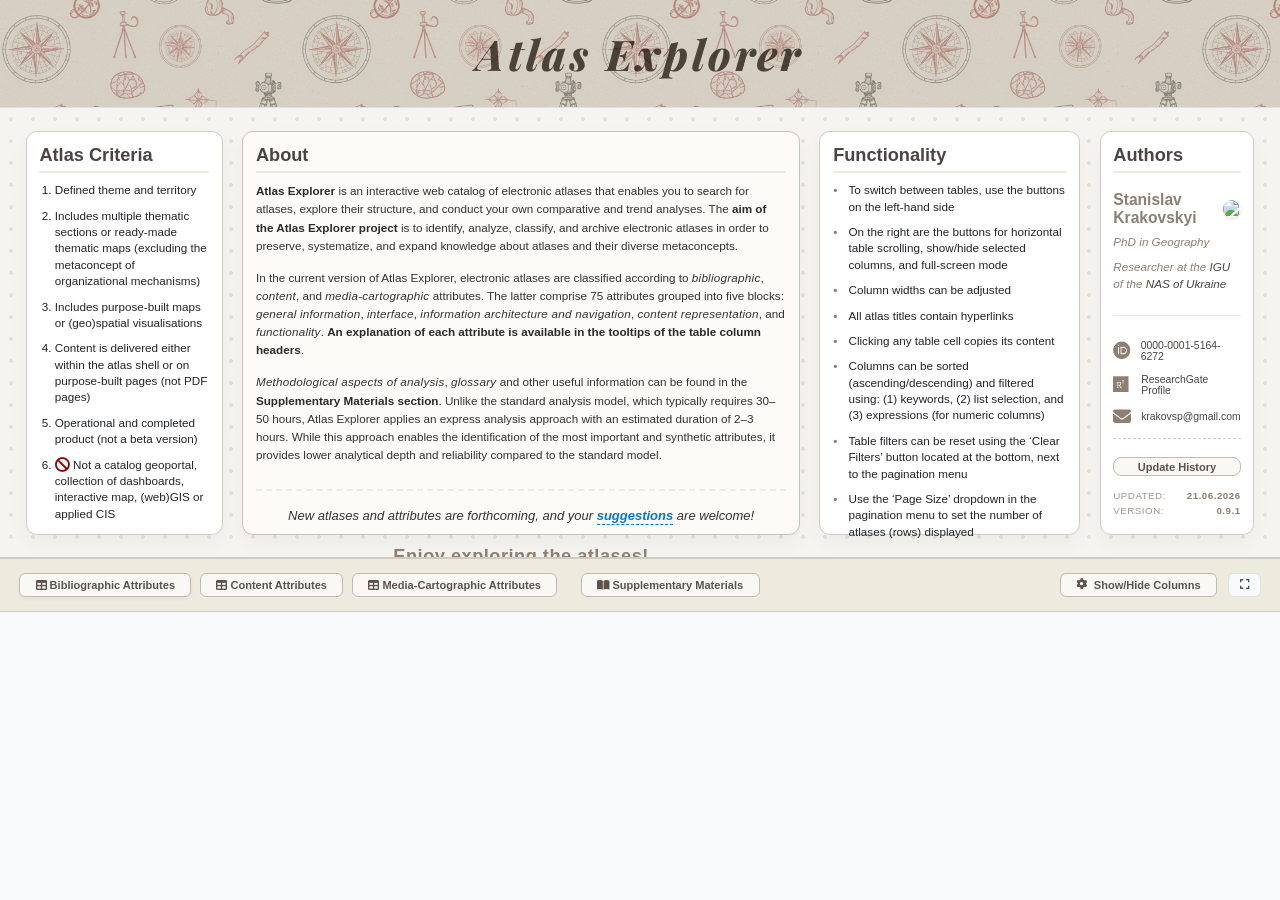
==== commit dcf68eed: "Update 21-06-26 index.html" ====
--- a/index.html
+++ b/index.html
@@ -25,6 +25,7 @@
     <script type="text/javascript" src="https://unpkg.com/tabulator-tables@5.5.0/dist/js/tabulator.min.js"></script>
     <script src="js/main.js"></script>
     <script src="js/table-config.js"></script>
+    <script src="data/glossary-data.js"></script>
 
 </head>
 <body>
@@ -38,11 +39,11 @@
         <div class="about-block main-about">
             <div class="about-section">
                 <h2>About</h2>
-                <p><strong>Atlas Explorer</strong> is an interactive web catalog of electronic atlases that enables you to search for atlases, explore their structure, and conduct your own comparative and trend analyses. <br>The <strong>aim of the Atlas Explorer project</strong> is to identify, analyze, classify, and archive electronic atlases in order to preserve, systematize, and expand knowledge about atlases and their diverse metaconcepts. </br> </p>
+                <p><strong>Atlas Explorer</strong> is an interactive web catalog of electronic atlases that enables you to search for atlases, explore their structure, and conduct your own comparative and trend analyses. The <strong>aim of the Atlas Explorer project</strong> is to identify, analyze, classify, and archive electronic atlases in order to preserve, systematize, and expand knowledge about atlases and their diverse metaconcepts. </p>
 
                 <p> In the current version of Atlas Explorer, electronic atlases are classified according to <span class="about-cursive">bibliographic</span>, <span class="about-cursive">content</span>, and <span class="about-cursive">media-cartographic</span> attributes. The latter comprise 75 attributes grouped into five blocks: <span class="about-cursive">general information</span>, <span class="about-cursive">interface</span>, <span class="about-cursive">information architecture and navigation</span>, <span class="about-cursive">content representation</span>, and <span class="about-cursive">functionality</span>. <strong> An explanation of each attribute is available in the tooltips of the table column headers</strong>.</p>
 
-                <p> Methodological aspects of analysis are described in the <strong>Supplementary Materials section</strong>, along with other useful information. Unlike the standard analysis model, which typically requires 30–50 hours, Atlas Explorer applies an express analysis approach with an estimated duration of 2–3 hours. While this approach enables the identification of the most important and synthetic attributes, it provides lower analytical depth and reliability compared to the standard model.</p>
+                <p> <span class="about-cursive">Methodological aspects of analysis</span>, <span class="about-cursive">glossary</span> and other useful information can be found in the <strong>Supplementary Materials section</strong>. Unlike the standard analysis model, which typically requires 30–50 hours, Atlas Explorer applies an express analysis approach with an estimated duration of 2–3 hours. While this approach enables the identification of the most important and synthetic attributes, it provides lower analytical depth and reliability compared to the standard model.</p>
 
 
                <div class="about-footer">
@@ -117,11 +118,11 @@
         </button>
         <div class="meta-item">
             <span class="meta-label">Updated:</span>
-            <span class="meta-value">14.06.2026</span>
+            <span class="meta-value">21.06.2026</span>
         </div>
         <div class="meta-item">
             <span class="meta-label">Version:</span>
-            <span class="meta-value">0.9.0</span>
+            <span class="meta-value">0.9.1</span>
         </div>
     </div>
 </div>
@@ -239,31 +240,147 @@
     </div>
 </div>
 
+<!-- ===== МОДАЛЬНОЕ ОКНО: Supplementary Materials ===== -->
 <div id="supplementary-modal" class="modal-overlay" onclick="closeSupplementaryModal()">
+    <!-- Внутреннее окно (клик по нему не закрывает оверлей) -->
     <div class="modal-window supplementary-window" onclick="event.stopPropagation()">
-        
+
+        <!-- Шапка модалки -->
         <div class="modal-header">
             <h2>Supplementary Materials</h2>
             <span class="modal-close-btn" onclick="closeSupplementaryModal()">&#x2715;</span>
         </div>
-        
+
+        <!-- Список материалов -->
         <div class="modal-body supplementary-list">
-            
-            <div class="supplementary-item" data-type="external" data-target="https://igu.org.ua/sites/default/files/igu-files/mono/Krakovskyi_Electronic%20atlases_2025_book.pdf" onclick="handleMaterialClick(this)">
+
+            <!-- Элемент 1: Внутренний — Glossary of Terms -->
+            <div class="supplementary-item"
+                 data-type="internal"
+                 data-target="glossary-terms"
+                 onclick="handleMaterialClick(this)">
+
+                <!-- Текстовая часть карточки -->
                 <div class="item-text">
-                    <h3 class="item-title">Electronic Atlases: Development Trends and Research Methodology</h3>
+                    <h3 class="item-title">Glossary</h3>
+                    <span class="item-pub-type">Table</span>
+                    <span class="item-date">Published: June 21, 2026</span>
+                    <p class="item-description">
+                        The glossary contains a list of definitions of all attributes. Explanations of the attributes and their values are also provided in the headers of the attribute table columns.
+                    </p>
+                </div>
+
+                <!-- Иконка-превью -->
+                <div class="item-preview-wrapper">
+                    <img src="img/glos.jpg" alt="Preview" class="item-preview-img">
+                </div>
+
+            </div>
+            <!-- /Элемент 1 -->
+
+            <!-- Элемент 2: Внешняя ссылка — книга Electronic Atlases -->
+            <div class="supplementary-item"
+                 data-type="external"
+                 data-target="https://igu.org.ua/sites/default/files/igu-files/mono/Krakovskyi_Electronic%20atlases_2025_book.pdf"
+                 onclick="handleMaterialClick(this)">
+
+                <!-- Текстовая часть карточки -->
+                <div class="item-text">
+                    <h3 class="item-title">
+                        Electronic Atlases: Development Trends and Research Methodology
+                    </h3>
                     <span class="item-pub-type">Book</span>
                     <span class="item-date">Published: December 30, 2025</span>
-                    <p class="item-description">The book presents a periodization of electronic atlas (EA) development and identifies metaconcepts of atlas applications. It refines the classification of EAs, clarifies the concept of the EA, and outlines current research approaches and methods. The book provides a detailed characterization of four core EA components as end-user applications: interface, information architecture and navigation, content representation, and functionality. It also introduces and validates a methodology for media-cartographic analysis of EAs through empirical case studies of the European Atlas of the Seas and the Czech Historical Atlas</p>
-                </div>
+                    <p class="item-description">
+                        The book presents a periodization of electronic atlas (EA) development
+                        and identifies metaconcepts of atlas applications. It refines the
+                        classification of EAs, clarifies the concept of the EA, and outlines
+                        current research approaches and methods. The book provides a detailed
+                        characterization of four core EA components as end-user applications:
+                        interface, information architecture and navigation, content
+                        representation, and functionality. It also introduces and validates
+                        a methodology for media-cartographic analysis of EAs through empirical
+                        case studies of the European Atlas of the Seas and the Czech
+                        Historical Atlas.
+                    </p>
+                </div>
+
+                <!-- Картинка-превью -->
                 <div class="item-preview-wrapper">
-                    <img src="../img/krak_book.png" alt="Preview" class="item-preview-img">
-                </div>
-            </div>
-
-            </div>
-    </div>
-</div>
+                    <img src="img/krak_book.png" alt="Preview" class="item-preview-img">
+                </div>
+
+            </div>
+            <!-- /Элемент 2 -->
+            <!-- Элемент 3: Внешняя ссылка —  статья -->
+            <div class="supplementary-item"
+                 data-type="external"
+                 data-target="https://doi.org/10.1080/23729333.2026.2682461"
+                 onclick="handleMaterialClick(this)">
+
+                <!-- Текстовая часть карточки -->
+                <div class="item-text">
+                    <h3 class="item-title">
+                        Revisiting the Electronic Atlas Concept: From Theoretical Model to Metaconcepts of Atlas Applications
+                    </h3>
+                    <span class="item-pub-type">Article</span>
+                    <span class="item-date">Published: June 15, 2026</span>
+                    <p class="item-description">
+                        In the article, the term ‘metaconcept’ is introduced and a framework for describing the metaconcepts of electronic atlases is proposed. Based on a media-cartographic analysis of 100 electronic atlases, a typology of nine metaconcepts is developed and a matrix of 17 three-state and 11 categorical indicators is designed and tested for their identification.
+
+                    </p>
+                </div>
+
+                <!-- Картинка-превью -->
+                <div class="item-preview-wrapper">
+                    <img src="img/IJC.jpg" alt="Preview" class="item-preview-img">
+                </div>
+
+                </div>
+            <!-- /Элемент 3 -->
+
+        </div>
+        <!-- /Список материалов -->
+
+    </div>
+    <!-- /Внутреннее окно -->
+
+</div>
+<!-- ===== /МОДАЛЬНОЕ ОКНО: Supplementary Materials ===== -->
+
+
+<!-- ===== МОДАЛЬНОЕ ОКНО: Material Content (вложенный контент глоссария и др.) ===== -->
+<div id="material-content-modal" class="modal" style="display: none;">
+
+    <!-- Внутреннее окно модалки -->
+    <div class="modal-content custom-material-modal">
+
+        <!-- Шапка с заголовком и кнопкой закрытия -->
+        <div class="modal-header2">
+            <h2>Glossary of Terms</h2>
+            <span class="modal-close" onclick="closeMaterialContentModal()">&times;</span>
+        </div>
+
+        <!-- Тело модалки: наполняется динамически через JS -->
+       <div id="material-content-body" class="modal-body">
+            <div class="glossary-table-container">
+                <table class="custom-glossary-table">
+                    <thead>
+                        <tr>
+                            <th>№</th>
+                            <th>Attribute</th>
+                            <th>Predefined Value</th>
+                            <th>Description</th>
+                        </tr>
+                    </thead>
+                    <tbody id="glossary-table-tbody"></tbody>
+                </table>
+            </div>
+        </div>
+
+    </div>
+</div>
+<!-- ===== /МОДАЛЬНОЕ ОКНО: Material Content ===== -->
 
 </body>
 </html>
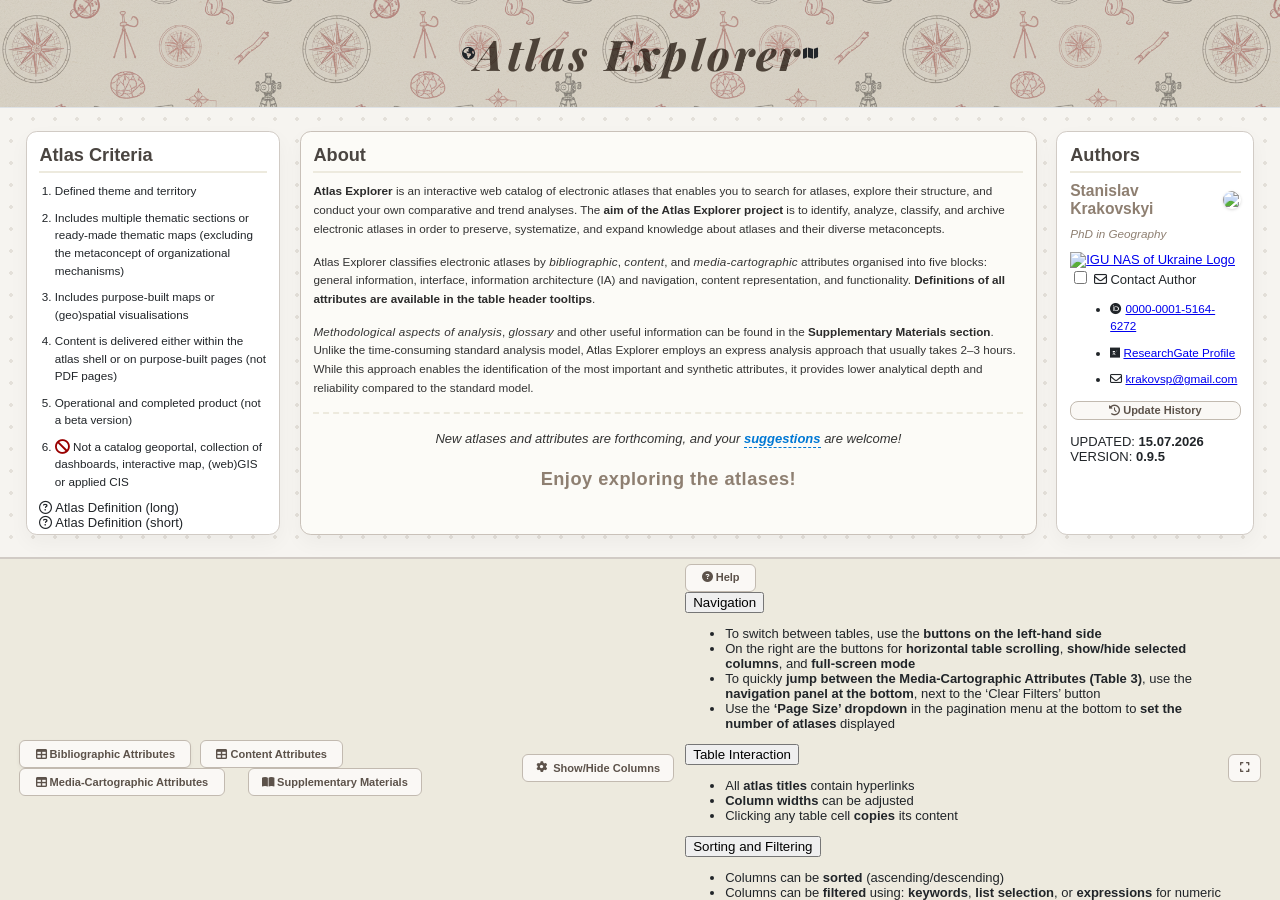
==== commit b7f24397: "Update 15_07_2026 index.html" ====
--- a/index.html
+++ b/index.html
@@ -31,7 +31,9 @@
 <body>
 
 <header class="site-header">
+    <i class="fa-solid fa-earth-americas header-icon left-icon"></i>
     <h1>Atlas Explorer</h1>
+    <i class="fa-solid fa-map header-icon right-icon"></i>
 </header>
 
 <section class="intro-section">
@@ -41,9 +43,10 @@
                 <h2>About</h2>
                 <p><strong>Atlas Explorer</strong> is an interactive web catalog of electronic atlases that enables you to search for atlases, explore their structure, and conduct your own comparative and trend analyses. The <strong>aim of the Atlas Explorer project</strong> is to identify, analyze, classify, and archive electronic atlases in order to preserve, systematize, and expand knowledge about atlases and their diverse metaconcepts. </p>
 
-                <p> In the current version of Atlas Explorer, electronic atlases are classified according to <span class="about-cursive">bibliographic</span>, <span class="about-cursive">content</span>, and <span class="about-cursive">media-cartographic</span> attributes. The latter comprise 75 attributes grouped into five blocks: <span class="about-cursive">general information</span>, <span class="about-cursive">interface</span>, <span class="about-cursive">information architecture and navigation</span>, <span class="about-cursive">content representation</span>, and <span class="about-cursive">functionality</span>. <strong> An explanation of each attribute is available in the tooltips of the table column headers</strong>.</p>
-
-                <p> <span class="about-cursive">Methodological aspects of analysis</span>, <span class="about-cursive">glossary</span> and other useful information can be found in the <strong>Supplementary Materials section</strong>. Unlike the standard analysis model, which typically requires 30–50 hours, Atlas Explorer applies an express analysis approach with an estimated duration of 2–3 hours. While this approach enables the identification of the most important and synthetic attributes, it provides lower analytical depth and reliability compared to the standard model.</p>
+                <p>Atlas Explorer classifies electronic atlases by <span class="about-cursive">bibliographic</span>, <span class="about-cursive">content</span>, and <span class="about-cursive">media-cartographic</span> attributes organised into five blocks: general information, interface, information architecture (IA) and navigation, content representation, and functionality. <strong>Definitions of all attributes are available in the table header tooltips</strong>.</p>
+
+
+                <p> <span class="about-cursive">Methodological aspects of analysis</span>, <span class="about-cursive">glossary</span> and other useful information can be found in the <strong>Supplementary Materials section</strong>. Unlike the time-consuming standard analysis model, Atlas Explorer employs an express analysis approach that usually takes 2–3 hours. While this approach enables the identification of the most important and synthetic attributes, it provides lower analytical depth and reliability compared to the standard model.</p>
 
 
                <div class="about-footer">
@@ -55,7 +58,7 @@
             
         </div>
 
-        <div class="about-block criteria-block">
+    <div class="about-block criteria-block">
             <h2>Atlas Criteria</h2>
                 <ol class="criteria-list">
                 <li>Defined theme and territory</li>
@@ -65,65 +68,74 @@
                 <li>Operational and completed product (not a beta version)</li>
                 <li><i class="fa-solid fa-ban fa-lg" style="color: #990000;"></i> Not a catalog geoportal, collection of dashboards, interactive map, (web)GIS or applied CIS</li>
             </ol>
-        </div>
-
-        <div class="about-block functionality-block">
-            <h2>Functionality</h2>
-             <ul class="functionality-list">
-        <li>To switch between tables, use the buttons on the left-hand side</li>
-        <li>On the right are the buttons for horizontal table scrolling, show/hide selected columns, and full-screen mode</li>
-        <li>Column widths can be adjusted</li>
-        <li>All atlas titles contain hyperlinks</li>
-        <li>Clicking any table cell copies its content</li>
-        <li>Columns can be sorted (ascending/descending) and filtered using: (1) keywords, (2) list selection, and (3) expressions (for numeric columns)</li>
-        <li>Table filters can be reset using the ‘Clear Filters’ button located at the bottom, next to the pagination menu</li>
-        <li>Use the ‘Page Size’ dropdown in the pagination menu to set the number of atlases (rows) displayed</li>
+            <div class="criteria-footer">
+        <div class="definition-badge" data-tooltip=" Website or application that contains interrelated and coherent visual and geospatially referenced multimedia content organised in a logical structure within a specific topic and spatiotemporal frame to create an environment for (1) knowledge acquisition, (2) making comparisons and establishing relationships, (3) presenting research findings, (4) supporting decision-making, or (5) storytelling ">
+            <i class="fa-regular fa-circle-question"></i>
+            <span>Atlas Definition (long)</span>
+        </div>
+        <div class="definition-badge" data-tooltip=" Website or application that structures and/or unfolds a specific theme with a focus on spatiotemporal aspects ">
+            <i class="fa-regular fa-circle-question"></i>
+            <span>Atlas Definition (short)</span>
+        </div>
+        </div>
+    </div>
+
+    <div class="info-block">
+    <h2>Authors</h2>
+
+    <div class="author-profile">
+        <div class="author-name-zone">
+            <h3 class="author-name">Stanislav Krakovskyi <img src="https://cdnjs.cloudflare.com/ajax/libs/flag-icon-css/6.6.6/flags/1x1/ua.svg" alt="UA" class="author-flag"></h3>
+        </div>
+        <p class="author-position">PhD in Geography</p>
+    </div>
+
+    <a href="https://igu.org.ua/" target="_blank" rel="noopener noreferrer" class="institution-logo-link" title="Institute of Geography of the NAS of Ukraine">
+        <img src="img/igu-logo.png" alt="IGU NAS of Ukraine Logo" class="institution-large-logo">
+    </a>
+
+    <!-- 2. НОВЫЙ ДВУХКНОПОЧНЫЙ КОНТЕЙНЕР ДЛЯ СОХРАНЕНИЯ ГЕОМЕТРИИ -->
+    <div class="author-actions-container">
         
-    </ul>
-  </div>
-
-      <div class="info-block">
-    <h2>Authors</h2>
-
-    <div class="author-section">
-        <h3 class="author-name">Stanislav Krakovskyi <img src="https://cdnjs.cloudflare.com/ajax/libs/flag-icon-css/6.6.6/flags/1x1/ua.svg" alt="UA" class="author-flag"></h3>
-        <p class="author-position">PhD in Geography</p>
-        <p class="author-position">Researcher at the 
-  <a href="https://igu.org.ua/en" target="_blank" rel="noopener noreferrer" class="afil-link">
-    IGU
-  </a> of the 
-  <a href="https://www.nas.gov.ua/" target="_blank" rel="noopener noreferrer" class="afil-link">
-    NAS of Ukraine 
-  </a></p>
-    </div>
-
-    <div class="contact-grid">
-        <a href="https://orcid.org/0000-0001-5164-6272" class="contact-link" >
-            <i class="fab fa-orcid"></i>
-            <span class="value">0000-0001-5164-6272</span>
-        </a>
-        <a href="https://www.researchgate.net/profile/Stanislav-Krakovskyi?ev=hdr_xprf" class="contact-link" >
-            <i class="fab fa-researchgate"></i>
-            <span class="value">ResearchGate Profile</span>
-        </a>
-        <a href="mailto:krakovsp@gmail.com" class="contact-link">
-            <i class="fas fa-envelope"></i>
-            <span class="value">krakovsp@gmail.com</span>
-        </a>
-    </div>
-
-    <div class="site-meta">
-         <button class="updates-log-pill-btn" onclick="openUpdatesLog(event)">
-            Update History
+        <!-- Интерактивный переключатель для мини-окна контактов (Чистый CSS поповер) -->
+        <div class="contact-popover-wrapper">
+            <input type="checkbox" id="contact-toggle" class="contact-toggle-checkbox">
+            
+            <label for="contact-toggle" class="btn-author-action btn-contact">
+                <i class="fa-regular fa-envelope"></i> Contact Author
+            </label>
+            
+            <!-- Всплывающее по клику мини-окно с контактами -->
+            <div class="contact-mini-popover">
+                <div class="popover-arrow"></div>
+                <ul class="popover-contacts-list">
+                    <li>
+                        <i class="fab fa-orcid"></i>
+                        <a href="https://orcid.org/0000-0001-5164-6272" target="_blank">0000-0001-5164-6272</a>
+                    </li>
+                    <li>
+                        <i class="fa-brands fa-researchgate"></i>
+                        <a href="https://www.researchgate.net/profile/Stanislav-Krakovskyi" target="_blank">ResearchGate Profile</a>
+                    </li>
+                    <li>
+                        <i class="fa-regular fa-envelope"></i>
+                        <a href="mailto:krakovsp@gmail.com">krakovsp@gmail.com</a>
+                    </li>
+                </ul>
+            </div>
+        </div>
+
+        <!-- КНОПКА ОБНОВЛЕНИЙ (Оставлена БЕЗ изменений параметров, ID и классов, чтобы не нарушать работу JS) -->
+        <button class="updates-log-pill-btn" onclick="document.getElementById('updates-modal').style.display='flex'">
+            <i class="fa-solid fa-history"></i> Update History
         </button>
-        <div class="meta-item">
-            <span class="meta-label">Updated:</span>
-            <span class="meta-value">21.06.2026</span>
-        </div>
-        <div class="meta-item">
-            <span class="meta-label">Version:</span>
-            <span class="meta-value">0.9.1</span>
-        </div>
+        
+    </div>
+
+    <!-- Обновленный системный подвал карточки -->
+    <div class="author-card-footer">
+        <div class="footer-row"><span>UPDATED:</span> <strong>15.07.2026</strong></div>
+        <div class="footer-row"><span>VERSION:</span> <strong>0.9.5</strong></div>
     </div>
 </div>
 </section>
@@ -143,18 +155,68 @@
                <button class="tab-button supplementary-btn" onclick="openSupplementaryModal(event)">
                    <i class="fa-solid fa-book-open"></i> Supplementary Materials
                </button>
-        </div> <div class="settings-group">
-            <button class="tab-button settings-btn" onclick="toggleColumnPicker()">
-                <i class="fas fa-cog"></i> Show/Hide Columns
-            </button>
-            <div id="column-picker" class="column-picker-container"></div>
-            
-            <button class="fullscreen-btn" onclick="toggleFullscreen()" title="Fullscreen mode">
-                <i class="fas fa-expand"></i>
-            </button>
-
-           
-        </div>
+        </div> 
+        <div class="settings-group">
+    <button class="tab-button settings-btn" onclick="toggleColumnPicker()">
+        <i class="fas fa-cog"></i> Show/Hide Columns
+    </button>
+    <div id="column-picker" class="column-picker-container"></div>
+    <!-- Кнопка "? Help" и выпадающий аккордеон -->
+    <div class="help-container">
+        <button class="tab-button help-btn" id="help-trigger-btn">
+            <i class="fa-solid fa-circle-question"></i> Help
+        </button>
+        
+        <div id="help-accordion-menu" class="help-accordion-menu">
+            <!-- Рубрика 1 -->
+            <div class="help-accordion-item">
+                <button type="button" class="help-accordion-header" onclick="toggleAccordionItem(this)">
+                    Navigation
+                </button>
+                <div class="help-accordion-content">
+                    <ul>
+                        <li>To switch between tables, use the <strong>buttons on the left-hand side</strong></li>
+                        <li>On the right are the buttons for <strong>horizontal table scrolling</strong>, <strong>show/hide selected columns</strong>, and <strong>full-screen mode</strong></li>
+                        <li>To quickly <strong>jump between the Media-Cartographic Attributes (Table 3)</strong>, use the <strong>navigation panel at the bottom</strong>, next to the ‘Clear Filters’ button</li>
+                        <li>Use the <strong>‘Page Size’ dropdown</strong> in the pagination menu at the bottom to <strong>set the number of atlases</strong> displayed</li>
+                    </ul>
+                </div>
+            </div>
+            
+            <!-- Рубрика 2 -->
+            <div class="help-accordion-item">
+                <button type="button" class="help-accordion-header" onclick="toggleAccordionItem(this)">
+                   Table Interaction
+                </button>
+                <div class="help-accordion-content">
+                    <ul>
+                        <li>All <strong>atlas titles</strong> contain hyperlinks</li>
+                        <li><strong>Column widths</strong> can be adjusted</li>
+                        <li>Clicking any table cell <strong>copies</strong> its content</li>
+                    </ul>
+                </div>
+            </div>
+            
+            <!-- Рубрика 3 -->
+            <div class="help-accordion-item">
+                <button type="button" class="help-accordion-header" onclick="toggleAccordionItem(this)">
+                    Sorting and Filtering
+                </button>
+                <div class="help-accordion-content">
+                    <ul>
+                        <li>Columns can be <strong>sorted</strong> (ascending/descending)</li>
+                        <li>Columns can be <strong>filtered</strong> using: <strong>keywords</strong>, <strong>list selection</strong>, or <strong>expressions</strong> for numeric columns</li>
+                        <li>To <strong>compare atlases</strong>, select their <strong>IDs</strong> in the corresponding column</li>
+                        <li>Table <strong>filters can be reset</strong> using the <strong>‘Clear Filters’ button</strong> located at the bottom, next to the pagination menu</li>
+                    </ul>
+                </div>
+            </div>
+        </div>
+    </div>    
+    <button class="fullscreen-btn" onclick="toggleFullscreen()" title="Fullscreen mode">
+        <i class="fas fa-expand"></i>
+    </button>
+</div>
     </nav>
 
 <div id="tab1" class="tab-content active">
@@ -248,7 +310,9 @@
         <!-- Шапка модалки -->
         <div class="modal-header">
             <h2>Supplementary Materials</h2>
-            <span class="modal-close-btn" onclick="closeSupplementaryModal()">&#x2715;</span>
+            <button class="modal-close-btn" onclick="closeSupplementaryModal()" title="Закрити">
+    <i class="fa-solid fa-xmark"></i>
+</button>
         </div>
 
         <!-- Список материалов -->
@@ -266,7 +330,7 @@
                     <span class="item-pub-type">Table</span>
                     <span class="item-date">Published: June 21, 2026</span>
                     <p class="item-description">
-                        The glossary contains a list of definitions of all attributes. Explanations of the attributes and their values are also provided in the headers of the attribute table columns.
+                        The glossary contains definitions of all attributes and their possible values, which are also summarised in the main table header tooltips.
                     </p>
                 </div>
 
@@ -326,7 +390,7 @@
                     <span class="item-pub-type">Article</span>
                     <span class="item-date">Published: June 15, 2026</span>
                     <p class="item-description">
-                        In the article, the term ‘metaconcept’ is introduced and a framework for describing the metaconcepts of electronic atlases is proposed. Based on a media-cartographic analysis of 100 electronic atlases, a typology of nine metaconcepts is developed and a matrix of 17 three-state and 11 categorical indicators is designed and tested for their identification.
+                        The article introduces the concept of ‘atlas metaconcept’ and proposes a framework for describing the metaconcepts of electronic atlases. It develops a typology of nine metaconcepts and a matrix of indicators for their identification based on a media-cartographic analysis of 100 electronic atlases. Each metaconcept is accompanied by a definition, a brief description, and examples of atlases.
 
                     </p>
                 </div>
@@ -357,8 +421,31 @@
 
         <!-- Шапка с заголовком и кнопкой закрытия -->
         <div class="modal-header2">
+            <button class="modal-back" onclick="goBackToSupplementary()" title="Back to Supplementary Materials"><i class="fa-solid fa-chevron-left"></i>
+        </button>
             <h2>Glossary of Terms</h2>
-            <span class="modal-close" onclick="closeMaterialContentModal()">&times;</span>
+            <span class="modal-close" onclick="closeMaterialContentModal()"><i class="fa-solid fa-xmark"></i></span>
+
+            <!-- Навігаційне меню по секціях таблиці -->
+         <!-- Навігаційне меню по секціях таблиці -->
+         <div class="glossary-nav-menu">
+    <span class="nav-menu-label">Jump to:</span>
+    <div class="nav-menu-items">
+        <!-- ГРУПА 1: Bibliographic та Content -->
+        <div class="nav-group-basics">
+            <a href="#sec-default" class="nav-item nav-default">Bibliographic</a>
+            <a href="#sec-content" class="nav-item nav-content">Content</a>
+        </div>
+        <!-- ГРУПА 2: Решта (General, Interface, тощо) -->
+        <div class="nav-group-main">
+            <a href="#sec-general" class="nav-item nav-general">General</a>
+            <a href="#sec-interface" class="nav-item nav-interface">Interface</a>
+            <a href="#sec-navigation" class="nav-item nav-navigation">Navigation</a>
+            <a href="#sec-representation" class="nav-item nav-representation">Representation</a>
+            <a href="#sec-functionality" class="nav-item nav-functionality">Functionality</a>
+        </div>
+    </div>
+</div>
         </div>
 
         <!-- Тело модалки: наполняется динамически через JS -->
@@ -367,7 +454,7 @@
                 <table class="custom-glossary-table">
                     <thead>
                         <tr>
-                            <th>№</th>
+                            <th>No</th>
                             <th>Attribute</th>
                             <th>Predefined Value</th>
                             <th>Description</th>
--- a/css/layout.css
+++ b/css/layout.css
@@ -1,18 +1,33 @@
 /* ============================================================
    LAYOUT.CSS — Головні стилі сторінки
    Структура:
-     1. Базові стилі (body)
-     2. Шапка сайту (.site-header)
-     3. Вступна секція (.intro-section)
-     4. Картки (.about-block, .criteria-block і т.д.)
-     5. Типографіка та заголовки
-     6. Виділення та посилання
-     7. Списки
-     8. Блок автора та контакти
-     9. Мета-дані (версія/дата)
-    10. Кнопка Updates Log
-    11. Модальне вікно (Update)
-    12. Модальне вікно (Suggestions)
+     1.  Базові стилі (body)
+     2.  Шапка сайту (.site-header)
+     3.  Вступна секція (.intro-section)
+     4.  Картки (.about-block, .criteria-block і т.д.)
+     5.  Типографіка та заголовки
+     6.  Виділення та посилання
+     7.  Списки
+     8.  Блок автора та контакти
+     9.  Мета-дані (версія/дата)
+    10.  Кнопка Updates Log
+    11.  Модальне вікно (Update) — базові .custom-modal/.modal-overlay тут
+    12.  Модальне вікно (Suggestions)
+           12.1 контейнер/заголовок · 12.2 форма · 12.3 кнопка відправки
+           12.4 динамічні поля (Values)
+    13.  Модальне вікно додаткових матеріалів (Supplementary)
+           13.1 фон оверлею (перевизначення) · 13.2 геометрія вікна
+           13.3 список матеріалів · 13.4 картка матеріалу
+           13.5 текстовий блок картки · 13.6 превью-зображення
+           13.7 кнопка закриття · 13.8 типографіка вмісту матеріалу
+    14.  Модальне вікно внутрішніх матеріалів (Глосарій)
+           14.1 тіло вікна (глобальне) · 14.2 оверлей
+           14.3 геометрія контейнера · 14.4 шапка (заголовок + close)
+           14.5 тіло вікна (специфічне) · 14.6 обгортка таблиці
+    15.  Кастомна таблиця глосарію (заміна Tabulator)
+           15.1 базова структура · 15.2 типографіка комірок
+           15.3 кольорове кодування секцій · 15.4 стилістична ієрархія/ефекти
+           15.5 скролбар таблиці
    ============================================================ */
 
 
@@ -139,7 +154,7 @@
 .main-about          { flex: 2.5 1 0; order: 2; background-color: #FCFBF7 !important; border: 1px solid #C9C1B9 !important; }
 .criteria-block      { flex: 0.8 1 0; order: 1; }
 .functionality-block { flex: 1.1 1 0; order: 3; }
-.info-block          { flex: 0.6 1 0;  order: 4; }
+.info-block          { flex: 0.6 1 0;  order: 4;}
 
 
 /* ============================================================
@@ -164,7 +179,7 @@
 .intro-section p,
 .intro-section li {
     font-size: 0.9rem;
-    line-height: 1.4;
+    line-height: 1.5;
     color: #212529;
     margin-bottom: 1vh;
 }
@@ -173,9 +188,9 @@
 .about-section p {
     font-size: 0.9rem;
     color: #333333 !important;
-    margin-top: 0;
+    margin-top: 0px !important;
     margin-bottom: 14px;
-    line-height: 1.55 !important;
+    line-height: 1.6 !important;
 }
 
 /* Жирний текст у блоці About */
@@ -192,7 +207,7 @@
 
 /* Фінальний акцент у блоці About */
 .about-footer {
-    margin-top: 25px;
+    margin-top: 0px;
     padding-top: 15px;
     border-top: 2px dashed #EDEADE;
     text-align: center;
@@ -576,14 +591,10 @@
 }
 
 /* ============================================================
-   12. МОДАЛЬНЕ ВІКНО Suggestions
-   ============================================================ */
-
-//* ==========================================================================
-   ИЗОЛИРОВАННЫЕ СТИЛИ МОДАЛЬНОГО ОКНА ПРЕДЛОЖЕНИЙ (В ЕДИНИЦАХ REM)
-   ========================================================================== */
-
-/* Контейнер содержимого модального окна suggestions */
+   12. МОДАЛЬНЕ ВІКНО SUGGESTIONS
+   ============================================================ */
+
+/* --- 12.1 Контейнер та заголовок вікна --- */
 .suggestions-modal-content {
     width: 36.666rem !important; /* ~550px при базе 15px (Full HD) -> плавно растет до ~800px на 4K */
     max-width: 92% !important;
@@ -600,6 +611,8 @@
     margin: 0;
     font-weight: 700;
 }
+
+/* --- 12.2 Структура форми --- */
 
 /* Структура самой формы */
 #suggestions-form {
@@ -662,6 +675,8 @@
     box-shadow: 0 0 0.266rem rgba(142, 127, 113, 0.25);
 }
 
+/* --- 12.3 Кнопка відправки форми --- */
+
 /* Кнопка отправки формы */
 .form-submit-btn {
     font-family: 'Source Sans 3', sans-serif !important;
@@ -688,7 +703,7 @@
     transform: scale(0.995);
 }
 
-/* --- Стили для динамических полей формы suggestions --- */
+/* --- 12.4 Динамічні поля форми (Values) --- */
 
 /* Контейнер заголовка и кнопки (+) */
 .values-section-header {
@@ -768,3 +783,530 @@
         transform: translateY(0);
     }
 }
+/* ============================================================
+   13. МОДАЛЬНЕ ВІКНО ДОДАТКОВИХ МАТЕРІАЛІВ 
+   ============================================================ */
+
+/* --- 13.1 Перевизначення фону оверлею (тільки для цього вікна) ---
+   УВАГА: .modal-overlay вже описаний у секції 11 (rgba(74,69,65,0.6));
+   тут колір перевизначається на темніший варіант через однакову специфічність —
+   спрацює те правило, яке йде нижче за порядком у файлі. */
+.modal-overlay {
+    background-color: rgba(33, 26, 22, 0.75) !important;
+}
+
+/* --- 13.2 Геометрія вікна --- */
+.supplementary-window,
+.material-content-window {
+    max-width: 1300px !important;
+    width: 95% !important;
+    background-color: #FCFBF7!important;
+    border: 1px solid #C9C1B9 !important;
+    border-radius: 0.4rem !important; /* ~6px */
+    box-shadow: 0 0.266rem 1.333rem rgba(0, 0, 0, 0.2) !important;
+}
+
+/* --- 13.3 Список матеріалів (скрол-контейнер) --- */
+.supplementary-list {
+    display: flex !important;
+    flex-direction: column !important;
+    gap: 14px !important;
+    max-height: 65vh !important;
+    overflow-y: auto !important;
+    padding-right: 20px !important;
+}
+
+/* --- 13.4 Картка одного матеріалу --- */
+.supplementary-item {
+    display: flex !important;
+    flex-direction: row !important;
+    justify-content: space-between !important;
+    align-items: center !important;
+    gap: 24px !important;
+    padding: 16px 20px !important;
+    border: 1px solid #dee2e6 !important;
+    border-radius: 4px !important;
+    background-color: #f8f9fa !important; 
+    cursor: pointer !important;
+    transition: all 0.2s ease !important;
+}
+
+.supplementary-item:hover {
+    border-color: #ced4da !important;
+    background-color: #FFF !important;
+    box-shadow: 0 4px 15px rgba(0, 0, 0, 0.05) !important;
+}
+
+/* --- 13.5 Текстовий блок картки (title / pub-type / date / опис) --- */
+.item-text {
+    flex: 1 !important;
+    text-align: left !important;
+}
+
+/* Название материала — строго в стиле заголовков suggestions */
+.item-title {
+    margin: 0 0 6px 0 !important;
+    font-family: 'Source Sans 3', sans-serif !important;
+    font-size: 1.1rem !important;
+    font-weight: 600 !important;
+    color: #212529 !important; /* Идентичный глубокий цвет */
+    transition: color 0.15s ease !important;
+}
+
+/* При наведении — академичный зеленый ховер из формы предложений */
+.supplementary-item:hover .item-title {
+    color: #8E7F71 !important;
+}
+
+/* Тип публікації (наприклад: Monograph, Article тощо) */
+.item-pub-type {
+    display: block !important;
+    font-family: 'Source Sans 3', sans-serif !important;
+    font-size: 0.95rem !important; /* Больше, чем у даты (0.8rem) */
+    font-weight: 600 !important; /* Полужирный акцент */
+    color: #8E7F71 !important; /* Фирменный цвет кнопок/акцентов проекта */
+    margin-bottom: 2px !important; /* Минимальный отступ до даты */
+    letter-spacing: 0.5px !important;
+}
+
+/* Дата публикации мелким шрифтом */
+.item-date {
+    display: block !important;
+    font-size: 0.8rem !important;
+    color: #A39689 !important; /* Чуть более приглушенный тон для иерархии */
+    margin-bottom: 8px !important;
+    font-weight: 500 !important;
+}
+
+/* Короткое описание */
+.item-description {
+    margin: 0 !important;
+    font-size: 0.9rem !important;
+    color: #495057 !important; /* Цвет основного текста описаний */
+    line-height: 1.45 !important;
+}
+
+/* --- 13.6 Превью-зображення картки --- */
+.item-preview-wrapper {
+    flex-shrink: 0 !important;
+    width: 150px !important;
+    height: 200px !important;
+    border: 1px #8E7F71 !important;
+    border-radius: 4px !important;
+    overflow: hidden !important;
+    background-color: #FFF !important;
+    display: flex !important;
+    align-items: center !important;
+    justify-content: center !important;
+    transition: all 0.2s ease !important;
+}
+
+.supplementary-item:hover .item-preview-wrapper {
+    transform: scale(1.02) !important;
+    border: 2px solid #8E7F71 !important;
+}
+
+.item-preview-img {
+    width: 100% !important;
+    height: 100% !important;
+    object-fit: cover !important;
+}
+
+/* --- 13.7 Кнопка закриття вікна --- */
+/* Кнопка закрытия окна */
+.modal-window .modal-close-btn {
+    position: static !important;
+    display: flex !important;
+    align-items: center !important;
+    justify-content: center !important;
+    width: 32px !important;
+    height: 32px !important;
+    background-color: #f8f9fa !important;
+    border: 1px solid #ced4da !important;
+    border-radius: 4px !important;
+    color: #495057 !important;
+    font-size: 1.2rem !important;
+    font-weight: bold !important;
+    cursor: pointer !important;
+    transition: all 0.15s ease !important;
+    line-height: 1 !important;
+}
+
+.modal-window .modal-close-btn:hover {
+    background-color: #dc3545 !important; /* Стандартный красный цвет для отмены/закрытия */
+    color: #FFF !important;
+    border-color: #dc3545 !important;
+}
+
+/* --- 13.8 Типографіка вмісту відкритого матеріалу --- */
+/* Внутрішній контент відкритого матеріалу */
+.material-inner-title {
+    text-align: left !important;
+    font-family: 'Source Sans 3', sans-serif !important;
+    font-size: 1.4rem !important;
+    font-weight: 600 !important;
+    color: #5C524A !important;
+    margin-top: 0 !important;
+    margin-bottom: 12px !important;
+}
+
+.material-inner-text {
+    text-align: left !important;
+    font-family: 'Source Sans 3', sans-serif !important;
+    font-size: 0.9rem !important;
+    line-height: 1.5 !important;
+    color: #5C524A !important;
+    margin: 0 !important;
+}
+
+
+/* ============================================================
+   14. МОДАЛЬНЕ ВІКНО ВНУТРІШНІХ МАТЕРІАЛІВ (ГЛОСАРІЙ)
+   ============================================================ */
+
+/* --- 14.1 Тіло вікна (глобальне правило) ---
+   УВАГА: нижче, в 14.4, є більш специфічне правило
+   .custom-material-modal #material-content-body з іншими значеннями
+   (height/overflow) — воно й застосовується фактично. */
+/* Змушуємо тіло вікна займати весь залишок висоти */
+#material-content-body {
+    flex-grow: 1 !important;
+    display: flex !important;
+    flex-direction: column !important;
+    height: 100% !important;
+    margin: 0 !important;
+    padding: 0 !important;
+}
+
+/* --- 14.2 Оверлей вікна --- */
+/* Додаємо властивості перекриття та затуманення для самого контейнера модального вікна */
+#material-content-modal {
+    position: fixed !important;
+    top: 0 !important;
+    left: 0 !important;
+    width: 100vw !important;
+    height: 100vh !important;
+    background-color: rgba(0, 0, 0, 0.5) !important; /* Напівпрозорий темний фон для затуманення */
+    backdrop-filter: blur(4px) !important; /* Ефект розмиття заднього плану сайту */
+    display: none; /* Контролюється через JS (flex / none) */
+    align-items: center !important;
+    justify-content: center !important;
+    z-index: 2000 !important; /* Перекриває абсолютно всі елементи сайту та попереднє модальне вікно */
+}
+
+/* --- 14.3 Геометрія головного контейнера вікна --- */
+/* Главный контейнер окна — полная синхронизация с геометрией .material-content-window */
+.custom-material-modal {
+    width: 1400px !important;
+    max-width: 95vw !important;
+    height: 1000px !important;
+    max-height: 85vh !important;
+    display: flex !important;
+    flex-direction: column !important;
+    background: #FFFFFF !important;
+    border: 1px solid #C2BAB0 !important; /* Фирменная рамка проекта */
+    border-radius: 8px !important;
+    padding: 24px !important;
+    box-shadow: 0 10px 30px rgba(0, 0, 0, 0.15) !important;
+    margin: auto !important; /* Автоматическое центрирование во флекс-оверлее */
+    box-sizing: border-box !important;
+}
+
+/* --- 14.4 Шапка вікна: заголовок та кнопка закриття --- */
+
+/* Шапка окна: теперь отвечает только за идеальное центрирование текста */
+.custom-material-modal .modal-header2 {
+    display: block !important;
+    position: relative !important;
+    border-bottom: 1px solid #E6E1DA !important; /* Разделительная линия */
+    padding-bottom: 14px !important;    /* Сдержанный нижний отступ */
+    margin-bottom: 16px !important;     /* Отступ до таблицы */
+    width: 100% !important;
+}
+
+/* Заголовок окна: строго по центру, без постороннего влияния */
+.custom-material-modal .modal-header2 h2 {
+    margin: 0 !important;
+    padding: 0 40px !important; /* Базовый отступ, чтобы текст не упирался в края */
+    text-align: center !important;
+    font-family: 'Source Sans 3', sans-serif !important;
+    color: #4A4541;
+    font-size: 1.4rem;
+    font-weight: 700;
+    line-height: 1.2 !important;
+}
+
+/* Кнопка закрытия: позиционируется строго от угла самого главного контейнера модалки */
+.custom-material-modal .modal-header2 .modal-close {
+    position: absolute !important;
+    
+    /* Привязка к верхнему правому углу контейнера с учетом внутреннего padding карточки */
+    right: 0 !important;
+    top: -4px !important; /* Смещение вверх на уровень верхнего края текста заголовка */
+    
+    display: inline-flex !important;
+    align-items: center !important;
+    justify-content: center !important;
+    
+    /* Аккуратные, фиксированные квадратные размеры */
+    width: 32px !important;            
+    height: 32px !important;           
+    font-size: 1.2rem !important; /* Размер значка крестика */
+    padding-bottom: 1px !important; /* Оптический фикс центровки символа "×" */
+    
+    background-color: #f8f9fa !important;
+    border: 1px solid #ced4da !important;
+    border-radius: 4px !important;
+    color: #495057 !important;
+    font-weight: bold !important;
+    cursor: pointer !important;
+    transition: all 0.15s ease !important;
+    line-height: 1 !important;
+    box-sizing: border-box !important;
+}
+
+/* Эффект ховера для кнопки закрытия */
+.custom-material-modal .modal-header2 .modal-close:hover {
+     background-color: #dc3545 !important; /* Стандартный красный цвет для отмены/закрытия */
+     color: #FFF !important;
+     border-color: #dc3545 !important;
+}
+
+/* --- 14.5 Тіло вікна (специфічне для .custom-material-modal) ---
+   Перевизначає 14.1 завдяки вищій специфічності селектора. */
+/* Тело модального окна — занимает весь оставшийся простор карточки */
+.custom-material-modal #material-content-body {
+    flex-grow: 1 !important;
+    display: flex !important;
+    flex-direction: column !important;
+    height: calc(100% - 60px) !important; /* Учитываем высоту шапки и отступы */
+    margin: 0 !important;
+    padding: 0 !important;
+    overflow: hidden !important;
+}
+
+/* --- 14.6 Обгортка таблиці глосарію (скрол-контейнер) --- */
+/* Обертка кастомной таблицы (скроллбар включается только тут) */
+.custom-material-modal .glossary-table-container {
+    width: 100% !important;
+    height: 100% !important;
+    flex-grow: 1 !important;
+    overflow-y: auto !important; /* Вертикальный скролл при наполнении */
+    border: 1px solid #E6E1DA !important;
+    border-radius: 6px !important;
+    background-color: #FFFFFF !important;
+}
+
+/* ============================================================
+   15 КАСТОМНА ТАБЛИЦЯ ГЛОСАРІЮ (ЗАМІСТЬ TABULATOR)
+   ============================================================ */
+
+/* --- 15.1 Базова структура таблиці (th/td, ширини колонок) --- */
+.custom-glossary-table {
+    width: 100% !important;
+    border-collapse: collapse !important;
+    font-family: 'Source Sans 3', sans-serif !important;
+    color: #212529 !important;
+    text-align: left !important;
+}
+
+/* Хедеры колонок таблицы */
+.custom-glossary-table th {
+    position: sticky !important;
+    top: 0 !important;
+    background-color: #F4F1EA !important;
+    color: #5C5045 !important;
+    font-weight: 600 !important;
+    font-size: 1rem !important;
+    text-align: center !important;
+    padding: 14px 16px !important;
+    border-bottom: 2px solid #E6E1DA !important;
+    z-index: 10 !important;
+}
+
+.custom-glossary-table td {
+    padding: 14px 16px !important;
+    border-bottom: 1px solid #EAE6DF !important;
+    vertical-align: top !important;
+    line-height: 1.4 !important;
+    background-color: #FFFFFF !important;
+}
+
+.custom-glossary-table td:nth-child(3) {
+    text-align: center !important;
+}
+
+/* Строгие пропорции для 4 колонок */
+.custom-glossary-table th:nth-child(1), .custom-glossary-table td:nth-child(1) { width: 7% !important; }  
+.custom-glossary-table th:nth-child(2), .custom-glossary-table td:nth-child(2) { width: 20% !important; } 
+.custom-glossary-table th:nth-child(3), .custom-glossary-table td:nth-child(3) { width: 18% !important; } 
+.custom-glossary-table th:nth-child(4), .custom-glossary-table td:nth-child(4) { width: 55% !important; } 
+
+.custom-glossary-table tbody tr:hover td { background-color: #FDFDFB !important; }
+
+
+/* --- 15.2 Типографіка комірок (index / term / опис) --- */
+
+/* Новая колонка с индексом */
+.custom-glossary-table td.cell-index {
+    font-size: 0.9rem !important;
+    color: #212529 !important; 
+    font-weight: 600 !important; 
+}
+
+/* Стили заголовков Term */
+.custom-glossary-table td.cell-term {
+    font-weight: 600 !important;
+    font-size: 0.95rem !important;
+    color: #212529 !important;
+}
+
+/* Элементы внутри массива: шрифт чуть меньше, легкий отступ */
+.custom-glossary-table tr.glossary-group-row td.cell-term {
+    font-size: 0.88rem !important;
+    padding-left: 28px !important; 
+}
+
+/* Текст категорий (курсив) */
+.custom-glossary-table td .category-text {
+    font-style: italic !important;
+    font-size: 0.9rem !important;
+    color: #212529 !important;
+    font-weight: normal !important;
+}
+
+/* Все поля описаний */
+.custom-glossary-table td.cell-definition {
+    font-size: 0.95rem !important;
+    color: #212529 !important;
+    font-weight: normal !important;
+}
+
+
+/* --- 15.3 Правила кольорового кодування секцій (Color Palette) --- */
+
+/* 1. БАЗОВАЯ НАСТРОЙКА ЦВЕТОВ ПО УМОЛЧАНИЮ (для обычных секций, как раньше) */
+.custom-glossary-table tr {
+    --section-bg: #EFECE6; /* Тот самый исходный академический беж для обычных заголовков */
+    --row-bg: #FFFFFF;     /* Обычные одиночные строки остаются чисто белыми */
+}
+
+/* Применение базовых фонов по умолчанию */
+.custom-glossary-table tr.glossary-section-title-row td { 
+    background-color: var(--section-bg) !important; 
+}
+.custom-glossary-table tr.glossary-group-header td { 
+    background-color: #F5F1EB !important; /* Родной цвет заголовка массива в обычной секции */
+} 
+.custom-glossary-table tr.glossary-normal-row td { 
+    background-color: var(--row-bg) !important; 
+}
+/* ВНУТРЕННИЕ строки массива в ОБЫЧНОЙ секции получают свой отличающийся оттенок */
+.custom-glossary-table tr.glossary-group-row td { 
+    background-color: #FAF9F6 !important; 
+}
+
+
+/* 2. ПЕРЕОПРЕДЕЛЕНИЕ ПАЛИТРЫ ДЛЯ СКАЗАННЫХ КАСТОМНЫХ СЕКЦИЙ */
+
+/* Цвет для секции "Колір для секції "Загальна" (если вы её используете отдельно от дефолтной) */
+.custom-glossary-table tr.group-general {
+    --section-bg: #ECEAE4 !important;
+    --row-bg: #ECEAE4 !important;
+}
+/* Колір для секції "Інтерфейс" */
+.custom-glossary-table tr.group-interface {
+    --section-bg: #FFFBD2 !important;
+    --row-bg: #FFFBD2 !important;
+}
+/* Колір для секції "Навігація" */
+.custom-glossary-table tr.group-navigation {
+    --section-bg: #CFE2F3 !important;
+    --row-bg: #CFE2F3 !important;
+}
+/* Колір для секції "Representation" */
+.custom-glossary-table tr.group-representation {
+    --section-bg: #CAE2BF !important;
+    --row-bg: #CAE2BF !important;
+}
+/* Колір для секції "Functionality" */
+.custom-glossary-table tr.group-functionality {
+    --section-bg: #D6D6D6 !important;
+    --row-bg: #D6D6D6 !important;
+}
+
+/* Применение динамических кастомных фонов к ячейкам (только для измененных цветных групп) */
+.custom-glossary-table tr[class*="group-"]:not(.group-default) td {
+    background-color: var(--row-bg) !important;
+}
+/* Заголовки измененных групп принудительно берут свой кастомный цвет секции */
+.custom-glossary-table tr.glossary-section-title-row[class*="group-"]:not(.group-default) td {
+    background-color: var(--section-bg) !important;
+}
+
+
+/* --- 15.4 Стилістична ієрархія та ефекти (масиви, ховери) --- */
+
+/* Заголовки разделов (Общие правила оформления) */
+.custom-glossary-table tr.glossary-section-title-row td {
+    font-weight: 700 !important;
+    font-size: 1.05rem !important;
+    color: #212529 !important;
+    padding: 16px !important;
+    border-bottom: 2px solid rgba(0, 0, 0, 0.12) !important;
+    border-top: 2px solid rgba(0, 0, 0, 0.12) !important;
+}
+.custom-glossary-table tr.glossary-section-title-row td.section-text-centered {
+    text-align: center !important;
+    padding-right: 7% !important; 
+}
+
+/* ВНУТРЕННИЕ СТРОКИ МАССИВОВ ДЛЯ КАСТОМНЫХ ГРУПП:
+   Магия изящного отбеливания на 45% поверх их кастомного основного цвета,
+   чтобы внутри цветной секции массив тоже визуально выделялся другим оттенком */
+.custom-glossary-table tr[class*="group-"]:not(.group-default).glossary-group-row td {
+    background-image: linear-gradient(rgba(255, 255, 255, 0.45), rgba(255, 255, 255, 0.45)) !important;
+}
+
+/* Интерактивный ховер для ячеек */
+.custom-glossary-table tbody tr:hover td {
+    background-image: linear-gradient(rgba(0, 0, 0, 0.02), rgba(0, 0, 0, 0.02)) !important;
+}
+/* Ховер для внутренних строк кастомных массивов (смешивание слоев отбеливания и ховера) */
+.custom-glossary-table tr[class*="group-"]:not(.group-default).glossary-group-row:hover td {
+    background-image: linear-gradient(rgba(255, 255, 255, 0.3), rgba(255, 255, 255, 0.3)) !important;
+}
+
+/* --- 15.5 Скролбар таблиці глосарію ---
+   Доповнює правило .glossary-table-container з підсекції 14.6
+   (тут лише оформлення scrollbar, без зміни розмірів/positioning). */
+
+/* Настройка контейнера, в котором прокручивается таблица */
+.custom-material-modal .glossary-table-container {
+    scrollbar-width: thin !important; /* Для Firefox: делаем скроллбар аккуратным и тонким */
+    scrollbar-color: #C2BAB0 #F4F1EA !important; /* Для Firefox: цвет бегунка и цвет дорожки */
+}
+
+/* 1. Общая ширина вертикального скроллбара (для WebKit-браузеров) */
+.custom-material-modal .glossary-table-container::-webkit-scrollbar {
+    width: 8px !important;
+}
+
+/* 2. Дорожка скроллбара (фон) — красим в цвет фиксированной шапки таблицы */
+.custom-material-modal .glossary-table-container::-webkit-scrollbar-track {
+    background-color: #F4F1EA !important;
+    border-left: 1px solid #E6E1DA !important; /* Тонкая разделительная линия */
+    border-radius: 0 0 6px 0 !important; /* Скругление снизу справа под контур контейнера */
+}
+
+/* 3. Бегунок (ползунок) скроллбара — красим в цвет рамок окна (академический серо-бежевый) */
+.custom-material-modal .glossary-table-container::-webkit-scrollbar-thumb {
+    background-color: #C2BAB0 !important;
+    border-radius: 4px !important;
+    border: 1px solid #F4F1EA !important; /* Внутренний отступ, чтобы бегунок выглядел изящнее */
+}
+
+/* 4. Поведение бегунка при наведении мыши (становится чуть темнее, в тон текста заголовков) */
+.custom-material-modal .glossary-table-container::-webkit-scrollbar-thumb:hover {
+    background-color: #A3998E !important;
+}
--- a/css/table-section.css
+++ b/css/table-section.css
@@ -4,6 +4,7 @@
      1.  Контейнер секції (.table-section)
      2.  Навігаційна панель (.nav-tabs)
      3.  Кнопки навігації (.tab-button, .settings-btn, .fullscreen-btn)
+           3.1 кнопка Supplementary · 3.2 z-index фікс fullscreen-оверлею
      4.  Вкладки (.tab-content)
      5.  Повноекранний режим (.fullscreen-mode)
      6.  Спливаюче вікно вибору колонок (#column-picker)
@@ -12,6 +13,7 @@
      9.  Tabulator — загальні стилі
     10.  Tabulator — хедер
     11.  Tabulator — рядки та комірки
+           11.1 рядки (зебра/hover) · 11.2 комірки · 11.3 колонка Title
     12.  Tabulator — кольори колонок по групах
     13.  Tabulator — футер та пагінація
     14.  Tabulator — скролбар таблиці
@@ -20,6 +22,8 @@
     17.  Tabulator — тултіп
     18.  Tabulator — фікс overflow / popup
     19.  Tabulator — посилання та курсор
+           19.0 базові посилання · 19.1 посилання Title · 19.2 курсор
+           19.3 курсор копіювання
     20.  Кнопки прокрутки (.scroll-arrow-btn)
     21.  Кнопка "Clear Filters"
     22.  Значки Так / Ні
@@ -69,15 +73,28 @@
 /* ============================================================
    3. КНОПКИ НАВІГАЦІЇ
    ============================================================ */
+/* Уніфіковані розміри для всіх кнопок */
+:root {
+    --table-nav-btn-height: clamp(28px, 3vh, 36px);
+}
 
 /* Уніфіковані стилі іконок для всіх кнопок */
 .tab-button i, .settings-btn i, .fullscreen-btn i, .supplementary-btn i {
     font-size: 0.85rem !important;
 }
 
+.tab-button,
+.settings-btn,
+.fullscreen-btn,
+.supplementary-btn,
+.scroll-arrow-btn {
+    height: var(--table-nav-btn-height) !important;
+    min-height: var(--table-nav-btn-height) !important;
+}
+
 /* Кнопки навигации */
 .tab-button {
-    padding: 0.6vh 1.2vw !important; /* Пропорційні відступи */
+    padding: 0 1.2vw !important; /* Пропорційні відступи */
     font-size: 0.85rem !important;
     border-radius: 6px;
     cursor: pointer;
@@ -111,11 +128,8 @@
     align-items: center;
     gap: 0.5vw; /* Відстань між іконкою та текстом */
     font-size: 0.85rem !important;
-    padding: 0.6vh 1vw;
-    background: #f8f9fa;
-    border: 1px solid #dee2e6;
+    padding: 0 1vw !important;
     border-radius: 6px;
-    color: #495057;
     transition: all 0.3s ease;
     background-color: #FAF8F5 !important;
     border: 1px solid #C2BAB0 !important;
@@ -138,17 +152,17 @@
 
 /* Кнопка розгортання */
 .fullscreen-btn {
-    background: #f8f9fa;
-    border: 1px solid #dee2e6;
-    color: #495057;
     border-radius: 6px;
-    padding: 0.6vh 0.8vw;
+    padding: 0 0.8vw !important;
     cursor: pointer;
-    font-size:  0.9rem !important;
+    font-size:  0.85rem !important;
     display: flex;
     align-items: center;
     justify-content: center;
     transition: all 0.2s;
+    background-color: #FAF8F5 !important;
+    border: 1px solid #C2BAB0 !important;
+    color: #5C524A !important;
 }
 
 .fullscreen-btn:hover {
@@ -157,16 +171,16 @@
     border-color: #8E7F71 !important;
 }
 
-/* ============================================================
-   Кнопка та модальне вікно додаткових матеріалів
-   ============================================================ */
+/* --- 3.1 Кнопка "Додаткові матеріали" (Supplementary) --- */
 
 .nav-tabs .supplementary-btn {
     margin-left: 15px !important;
+    padding: 0 1vw !important;
     background-color: #FAF8F5 !important;
     border: 1px solid #C2BAB0 !important;
     color: #5C524A !important;
     font-weight: 600 !important;
+
 }
 
 .nav-tabs .supplementary-btn:hover {
@@ -175,194 +189,14 @@
     border-color: #8E7F71 !important;
 }
 
+/* --- 3.2 Фікс z-index оверлею у повноекранному режимі ---
+   Щоб модалка Supplementary не ховалась під таблицею,
+   коли .table-section перебуває у .fullscreen-mode. */
 .fullscreen-mode .modal-overlay {
     z-index: 999999 !important;
 }
 
-.modal-overlay {
-    background-color: rgba(33, 26, 22, 0.75) !important;
-}
-
-.supplementary-window,
-.material-content-window {
-    max-width: 1300px !important;
-    width: 95% !important;
-    background-color: #FCFBF7!important;
-    border: 1px solid #C9C1B9 !important;
-    border-radius: 0.4rem !important; /* ~6px */
-    box-shadow: 0 0.266rem 1.333rem rgba(0, 0, 0, 0.2) !important;
-}
-
-.supplementary-list {
-    display: flex !important;
-    flex-direction: column !important;
-    gap: 14px !important;
-    max-height: 65vh !important;
-    overflow-y: auto !important;
-    padding-right: 20px !important;
-}
-
-.supplementary-item {
-    display: flex !important;
-    flex-direction: row !important;
-    justify-content: space-between !important;
-    align-items: center !important;
-    gap: 24px !important;
-    padding: 16px 20px !important;
-    border: 1px solid #dee2e6 !important;
-    border-radius: 4px !important;
-    background-color: #f8f9fa !important; 
-    cursor: pointer !important;
-    transition: all 0.2s ease !important;
-}
-
-.supplementary-item:hover {
-    border-color: #ced4da !important;
-    background-color: #FFF !important;
-    box-shadow: 0 4px 15px rgba(0, 0, 0, 0.05) !important;
-}
-
-.item-text {
-    flex: 1 !important;
-    text-align: left !important;
-}
-
-/* Название материала — строго в стиле заголовков suggestions */
-.item-title {
-    margin: 0 0 6px 0 !important;
-    font-family: 'Source Sans 3', sans-serif !important;
-    font-size: 1.1rem !important;
-    font-weight: 600 !important;
-    color: #212529 !important; /* Идентичный глубокий цвет */
-    transition: color 0.15s ease !important;
-}
-
-/* При наведении — академичный зеленый ховер из формы предложений */
-.supplementary-item:hover .item-title {
-    color: #8E7F71 !important;
-}
-
-/* Тип публікації (наприклад: Monograph, Article тощо) */
-.item-pub-type {
-    display: block !important;
-    font-family: 'Source Sans 3', sans-serif !important;
-    font-size: 0.95rem !important; /* Больше, чем у даты (0.8rem) */
-    font-weight: 600 !important; /* Полужирный акцент */
-    color: #8E7F71 !important; /* Фирменный цвет кнопок/акцентов проекта */
-    margin-bottom: 2px !important; /* Минимальный отступ до даты */
-    letter-spacing: 0.5px !important;
-}
-
-/* Дата публикации мелким шрифтом */
-.item-date {
-    display: block !important;
-    font-size: 0.8rem !important;
-    color: #A39689 !important; /* Чуть более приглушенный тон для иерархии */
-    margin-bottom: 8px !important;
-    font-weight: 500 !important;
-}
-
-/* Короткое описание */
-.item-description {
-    margin: 0 !important;
-    font-size: 0.9rem !important;
-    color: #495057 !important; /* Цвет основного текста описаний */
-    line-height: 1.45 !important;
-}
-
-.item-preview-wrapper {
-    flex-shrink: 0 !important;
-    width: 150px !important;
-    height: 200px !important;
-    border: 1px #8E7F71 !important;
-    border-radius: 4px !important;
-    overflow: hidden !important;
-    background-color: #FFF !important;
-    display: flex !important;
-    align-items: center !important;
-    justify-content: center !important;
-    transition: all 0.2s ease !important;
-}
-
-.supplementary-item:hover .item-preview-wrapper {
-    transform: scale(1.02) !important;
-    border: 2px solid #8E7F71 !important;
-}
-
-.item-preview-img {
-    width: 100% !important;
-    height: 100% !important;
-    object-fit: cover !important;
-}
-
-/* Кнопка "Назад" */
-.modal-back-btn {
-    background-color: #f8f9fa !important;
-    border: 1px solid #ced4da !important;
-    color: #495057 !important;
-    font-family: 'Source Sans 3', sans-serif !important;
-    font-size: 0.85rem !important;
-    font-weight: 600 !important;
-    cursor: pointer !important;
-    padding: 6px 14px !important;
-    margin-right: 16px !important;
-    display: inline-flex !important;
-    align-items: center !important;
-    gap: 8px !important;
-    border-radius: 4px !important;
-    transition: all 0.15s ease !important;
-}
-
-.modal-back-btn:hover {
-    background-color: #e2e6ea !important;
-    color: #212529 !important;
-    border-color: #dae0e5 !important;
-}
-
-/* Кнопка закрытия окна */
-.modal-window .modal-close-btn {
-    position: static !important;
-    display: flex !important;
-    align-items: center !important;
-    justify-content: center !important;
-    width: 32px !important;
-    height: 32px !important;
-    background-color: #f8f9fa !important;
-    border: 1px solid #ced4da !important;
-    border-radius: 4px !important;
-    color: #495057 !important;
-    font-size: 1.2rem !important;
-    font-weight: bold !important;
-    cursor: pointer !important;
-    transition: all 0.15s ease !important;
-    line-height: 1 !important;
-}
-
-.modal-window .modal-close-btn:hover {
-    background-color: #dc3545 !important; /* Стандартный красный цвет для отмены/закрытия */
-    color: #FFF !important;
-    border-color: #dc3545 !important;
-}
-
-/* Внутрішній контент відкритого матеріалу */
-.material-inner-title {
-    text-align: left !important;
-    font-family: 'Source Sans 3', sans-serif !important;
-    font-size: 1.4rem !important;
-    font-weight: 600 !important;
-    color: #5C524A !important;
-    margin-top: 0 !important;
-    margin-bottom: 12px !important;
-}
-
-.material-inner-text {
-    text-align: left !important;
-    font-family: 'Source Sans 3', sans-serif !important;
-    font-size: 0.9rem !important;
-    line-height: 1.5 !important;
-    color: #5C524A !important;
-    margin: 0 !important;
-}
+
 
 /* ============================================================
    4. ВКЛАДКИ
@@ -409,12 +243,7 @@
    6. СПЛИВАЮЧЕ ВІКНО ВИБОРУ КОЛОНОК (#column-picker)
    ============================================================ */
 
-/* ==========================================================================
-   Стили для всплывающего окна выбора колонок (Модернизированный Flexbox)
-   ========================================================================== */
-
-/* Спливаюче вікно колонок (Переведено на адаптивный Flexbox без лишних квадратов) */
-/*(Заполнение сверху вниз) */
+/* Спливаюче вікно колонок (адаптивний Flexbox, заповнення зверху вниз) */
 #column-picker {
     display: none !important;
     position: absolute !important;
@@ -433,6 +262,10 @@
        Высота в 250px-300px — идеальна, чтобы распределить 12-16 колонок в 3-4 столбца. */
     height: 300px !important; 
     max-height: 45vh !important;
+    box-sizing: border-box !important; /* Гарантируем, что padding не будет раздувать эти 260px */
+    
+    /* Дополнительно предотвращаем схлопывание флекса, если он внутри другого флекс-бокса */
+    flex-shrink: 0 !important;
     
     /* 2. ИЗМЕНЕНИЕ ЛОГИКИ НА СВЕРХУ ВНИЗ */
     flex-direction: column !important; /* Выстраиваем элементы вертикально в столбик */
@@ -444,10 +277,13 @@
     /* Ширина будет автоматически расширяться вправо по мере появления новых столбцов */
     width: max-content !important; 
     max-width: 1800px !important;
+    min-width: 1000px !important;
     
     /* Скрываем вертикальный скролл, так как сетка теперь растет вбок */
     overflow-y: hidden !important; 
-    overflow-x: auto !important; 
+    overflow-x: auto !important;
+    scrollbar-width: thin !important;
+    scrollbar-color: #8E7F71 #FAF8F5 !important;
 }
 
 /* Активация сетки скриптом */
@@ -583,6 +419,10 @@
     background: #F5F2EB !important; /* Очень мягкий светлый фон для дорожки */
     border-radius: 4px;
 }
+.column-picker-list {
+    scrollbar-width: thin !important; /* Firefox */
+    scrollbar-color: #C2BAB0 #FFF !important; /* Firefox: бегунок / дорожка */
+}
 
 
 /* ============================================================
@@ -668,6 +508,8 @@
    11. TABULATOR — РЯДКИ ТА КОМІРКИ
    ============================================================ */
 
+/* --- 11.1 Рядки (зебра, hover, межі) --- */
+
 /* Рядки */
 .tabulator-row {
     border-bottom: 1px solid #eee !important;
@@ -684,6 +526,8 @@
     background-color: #E5E0DB !important;
     transition: background 0.1s ease-in-out;
 }
+
+/* --- 11.2 Комірки --- */
 
 /* Окрема комірка */
 .tabulator .tabulator-cell {
@@ -705,7 +549,7 @@
     box-shadow: 3px 0 6px rgba(0,0,0,0.12) !important;
 }
 
-/* --- Увеличение шрифта только для колонки Title --- */
+/* --- 11.3 Колонка Title (збільшений шрифт) --- */
 /* Увеличиваем текст и ссылки в обычных ячейках колонки Title */
 .tabulator-row .tabulator-cell.title-column,
 .tabulator-row .tabulator-cell.title-column a {
@@ -858,6 +702,11 @@
 .tabulator-tableholder::-webkit-scrollbar-thumb:hover {
     background: #8E7F71; /* Цвет меняется при наведении */
 }
+/* Основной контейнер прокрутки Tabulator */
+.tabulator .tabulator-tableholder {
+    scrollbar-width: thin !important; /* Firefox */
+    scrollbar-color: #C2BAB0 #FDFDFB !important; /* Firefox: бегунок / дорожка */
+}
 
 
 /* ============================================================
@@ -894,7 +743,8 @@
    16. TABULATOR — ПРОГРЕС-БАР
    ============================================================ */
 
-/* Стиль контейнера прогрес-бару для колонки Атласність */
+/* Стиль контейнера прогрес-бару для колонки Атласність
+   (порожнє правило-нотатка: автор залишив коментар, що це не той селектор) */
 .tabulator-cell .tabulator-col-content .tabulator-arrow {
     /* Це для стрілочок, а нам треба саме прогрес: */
 }
@@ -1027,6 +877,8 @@
    19. TABULATOR — ПОСИЛАННЯ ТА КУРСОР
    ============================================================ */
 
+/* --- 19.0 Базові стилі посилань у комірках --- */
+
 /* Стиль для посилань всередині таблиці */
 .tabulator-cell a {
     color: #0078d4;
@@ -1043,7 +895,7 @@
     color: #0078d4;
 }
 
-/* --- Стилизация ссылок в колонке Title --- */
+/* --- 19.1 Стилізація посилань у колонці Title --- */
 .tabulator-row .tabulator-cell.title-column a.table-link {
     color: inherit; /* Ссылка принимает тот же цвет, что и обычный текст строки */
     text-decoration: none; /* Убирает подчеркивание по умолчанию */
@@ -1055,7 +907,7 @@
     color: #8E7F71; /* Или любой другой аккуратный цвет из вашей палитры */
 }
 
-/* --- Управление курсором мыши --- */
+/* --- 19.2 Керування курсором миші --- */
 
 /* ГАРАНТИРУЕМ интерактивность всех ячеек для кликов мыши */
 .tabulator .tabulator-row .tabulator-cell {
@@ -1075,7 +927,7 @@
     transition: background-color 0.12s ease-in-out;
 }
 
-/* --- Настройка курсора для копирования ячеек --- */
+/* --- 19.3 Курсор для копіювання комірок --- */
 
 /* Колонки, контент которых можно скопировать кликом, подсвечиваются указателем */
 .tabulator .tabulator-row .tabulator-cell:not(.title-column):not([0-field="actions"]) {
@@ -1102,21 +954,22 @@
     display: flex !important;
     flex-direction: row !important; /* Выстраиваем строго слева направо */
     align-items: center !important;
+    font-size:  0.85rem !important;
     gap: 4px !important; /* Небольшой зазор между стрелками */
     flex-shrink: 0 !important; /* Запрещаем контейнеру сжиматься */
 }
 
 /* Кнопки-стрелки полностью наследуют стилистику верхних круглых/квадратных кнопок */
 .scroll-arrow-btn {
-    background-color: #f8f9fa !important; /* Светлый фон как у .settings-btn */
-    border: 1px solid #dee2e6 !important; /* Стандартная серая рамка */
-    color: #495057 !important;           /* Цвет иконки в тон соседних кнопок */
+    background-color: #FAF8F5 !important;
+    border: 1px solid #C2BAB0 !important;
+    color: #5C524A !important;
     border-radius: 6px !important;       /* Округление 6px, как у остальных кнопок шапки */
     
-    /* Идеально выравниваем высоту со стандартными кнопками */
-    height: clamp(30px, 3.8vh, 36px) !important;
-    width: clamp(30px, 3.8vh, 36px) !important;
-    
+    width: var(--table-nav-btn-height) !important;
+    padding: 0 !important;
+    font-size:  0.85rem !important;
+
     display: flex !important;
     align-items: center !important;
     justify-content: center !important;
@@ -1196,3 +1049,4 @@
     color: #B23A22 !important;
     font-weight: bold;
 }
+
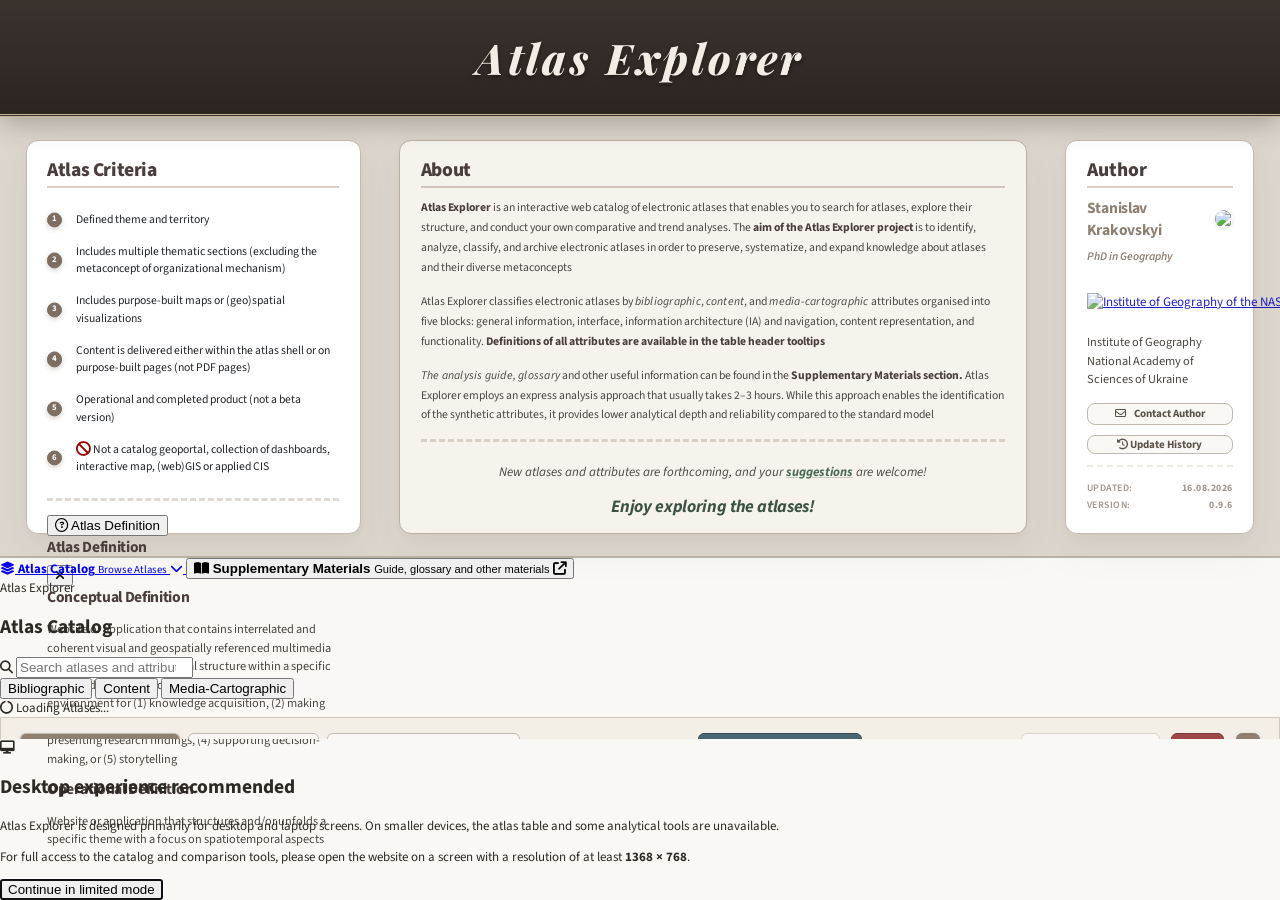
==== commit 7fdff200: "Update index.html" ====
--- a/index.html
+++ b/index.html
@@ -16,24 +16,29 @@
 
     <link rel="icon" type="image/png" href="img/globe6.png">
     
+
     <link href="https://unpkg.com/tabulator-tables@5.5.0/dist/css/tabulator.min.css" rel="stylesheet">
-    <link href="https://fonts.googleapis.com/css2?family=Playfair+Display:ital,wght@1,600;1,800&display=swap" rel="stylesheet">
+    <!-- Онлайн-шрифты -->
+<link rel="preconnect" href="https://fonts.googleapis.com">
+<link rel="preconnect" href="https://fonts.gstatic.com" crossorigin>
+<link rel="stylesheet" href="https://fonts.googleapis.com/css2?family=Playfair+Display:ital,wght@0,400..900;1,400..900&amp;family=Source+Sans+3:ital,wght@0,200..900;1,200..900&amp;display=swap">
     <link rel="stylesheet" href="https://cdnjs.cloudflare.com/ajax/libs/font-awesome/6.4.0/css/all.min.css">
     <link rel="stylesheet" href="css/layout.css">
     <link rel="stylesheet" href="css/table-section.css">
 
+
     <script type="text/javascript" src="https://unpkg.com/tabulator-tables@5.5.0/dist/js/tabulator.min.js"></script>
-    <script src="js/main.js"></script>
-    <script src="js/table-config.js"></script>
-    <script src="data/glossary-data.js"></script>
+
+    <script defer src="js/fragment-loader.js"></script>
+    <script defer src="js/main.js"></script>
+    <script defer src="js/table-config.js"></script>
+    <script defer src="data/glossary-data.js"></script>
 
 </head>
 <body>
 
 <header class="site-header">
-    <i class="fa-solid fa-earth-americas header-icon left-icon"></i>
     <h1>Atlas Explorer</h1>
-    <i class="fa-solid fa-map header-icon right-icon"></i>
 </header>
 
 <section class="intro-section">
@@ -41,12 +46,12 @@
         <div class="about-block main-about">
             <div class="about-section">
                 <h2>About</h2>
-                <p><strong>Atlas Explorer</strong> is an interactive web catalog of electronic atlases that enables you to search for atlases, explore their structure, and conduct your own comparative and trend analyses. The <strong>aim of the Atlas Explorer project</strong> is to identify, analyze, classify, and archive electronic atlases in order to preserve, systematize, and expand knowledge about atlases and their diverse metaconcepts. </p>
-
-                <p>Atlas Explorer classifies electronic atlases by <span class="about-cursive">bibliographic</span>, <span class="about-cursive">content</span>, and <span class="about-cursive">media-cartographic</span> attributes organised into five blocks: general information, interface, information architecture (IA) and navigation, content representation, and functionality. <strong>Definitions of all attributes are available in the table header tooltips</strong>.</p>
-
-
-                <p> <span class="about-cursive">Methodological aspects of analysis</span>, <span class="about-cursive">glossary</span> and other useful information can be found in the <strong>Supplementary Materials section</strong>. Unlike the time-consuming standard analysis model, Atlas Explorer employs an express analysis approach that usually takes 2–3 hours. While this approach enables the identification of the most important and synthetic attributes, it provides lower analytical depth and reliability compared to the standard model.</p>
+                <p><strong>Atlas Explorer</strong> is an interactive web catalog of electronic atlases that enables you to search for atlases, explore their structure, and conduct your own comparative and trend analyses. The <strong>aim of the Atlas Explorer project</strong> is to identify, analyze, classify, and archive electronic atlases in order to preserve, systematize, and expand knowledge about atlases and their diverse metaconcepts</p>
+
+                <p>Atlas Explorer classifies electronic atlases by <span class="about-cursive">bibliographic</span>, <span class="about-cursive">content</span>, and <span class="about-cursive">media-cartographic</span> attributes organised into five blocks: general information, interface, information architecture (IA) and navigation, content representation, and functionality. <strong>Definitions of all attributes are available in the table header tooltips</strong></p>
+
+
+                <p> <span class="about-cursive">The analysis guide,</span> <span class="about-cursive">glossary</span> and other useful information can be found in the <strong>Supplementary Materials section.</strong> Atlas Explorer employs an express analysis approach that usually takes 2–3 hours. While this approach enables the identification of the synthetic attributes, it provides lower analytical depth and reliability compared to the standard model</p>
 
 
                <div class="about-footer">
@@ -62,26 +67,68 @@
             <h2>Atlas Criteria</h2>
                 <ol class="criteria-list">
                 <li>Defined theme and territory</li>
-                <li>Includes multiple thematic sections or ready-made thematic maps (excluding the metaconcept of organizational mechanisms)</li>
-                <li>Includes purpose-built maps or (geo)spatial visualisations</li>
+                <li>Includes multiple thematic sections (excluding the metaconcept of organizational mechanism)</li>
+                <li>Includes purpose-built maps or (geo)spatial visualizations</li>
                 <li>Content is delivered either within the atlas shell or on purpose-built pages (not PDF pages)</li>
                 <li>Operational and completed product (not a beta version)</li>
                 <li><i class="fa-solid fa-ban fa-lg" style="color: #990000;"></i> Not a catalog geoportal, collection of dashboards, interactive map, (web)GIS or applied CIS</li>
             </ol>
+
             <div class="criteria-footer">
-        <div class="definition-badge" data-tooltip=" Website or application that contains interrelated and coherent visual and geospatially referenced multimedia content organised in a logical structure within a specific topic and spatiotemporal frame to create an environment for (1) knowledge acquisition, (2) making comparisons and establishing relationships, (3) presenting research findings, (4) supporting decision-making, or (5) storytelling ">
-            <i class="fa-regular fa-circle-question"></i>
-            <span>Atlas Definition (long)</span>
-        </div>
-        <div class="definition-badge" data-tooltip=" Website or application that structures and/or unfolds a specific theme with a focus on spatiotemporal aspects ">
-            <i class="fa-regular fa-circle-question"></i>
-            <span>Atlas Definition (short)</span>
-        </div>
-        </div>
+  <div class="definition-popover-wrapper">
+
+    <button
+      type="button"
+      class="definition-trigger"
+      aria-expanded="false"
+      aria-controls="atlas-definitions-popover"
+    >
+      <i class="fa-regular fa-circle-question" aria-hidden="true"></i>
+      <span>Atlas Definition</span>
+    </button>
+
+    <section
+      id="atlas-definitions-popover"
+      class="definition-popover"
+      role="dialog"
+      aria-labelledby="atlas-definitions-title"
+      aria-hidden="true"
+    >
+      <h3 id="atlas-definitions-title" class="visually-hidden">
+        Atlas Definition
+      </h3>
+
+      <button
+        type="button"
+        class="definition-popover-close"
+        aria-label="Close definitions"
+      >
+        <i class="fa-solid fa-xmark" aria-hidden="true"></i>
+      </button>
+
+      <article class="definition-panel definition-panel--conceptual">
+        <h3>Conceptual Definition</h3>
+
+        <p>
+          Website or application that contains interrelated and coherent visual and geospatially referenced multimedia content organised in a logical structure within a specific topic and spatiotemporal frame to create an environment for (1) knowledge acquisition, (2) making comparisons and establishing relationships, (3) presenting research findings, (4) supporting decision-making, or (5) storytelling
+        </p>
+      </article>
+
+      <article class="definition-panel definition-panel--operational">
+        <h3>Operational Definition</h3>
+
+        <p>
+          Website or application that structures and/or unfolds a specific theme with a focus on spatiotemporal aspects
+        </p>
+      </article>
+
+    </section>
+  </div>
+</div>
     </div>
 
     <div class="info-block">
-    <h2>Authors</h2>
+    <h2>Author</h2>
 
     <div class="author-profile">
         <div class="author-name-zone">
@@ -90,9 +137,24 @@
         <p class="author-position">PhD in Geography</p>
     </div>
 
-    <a href="https://igu.org.ua/" target="_blank" rel="noopener noreferrer" class="institution-logo-link" title="Institute of Geography of the NAS of Ukraine">
-        <img src="img/igu-logo.png" alt="IGU NAS of Ukraine Logo" class="institution-large-logo">
+    <div class="institution-panel">
+
+    <a href="https://igu.org.ua/"
+       target="_blank"
+       rel="noopener noreferrer"
+       class="institution-logo-link"
+       title="Institute of Geography of the NAS of Ukraine">
+
+        <img src="img/igu-logo_2.png"
+             alt="Institute of Geography of the NAS of Ukraine"
+             class="institution-large-logo">
     </a>
+
+    <p class="institution-name">
+        Institute of Geography<br>
+        <span>National Academy of Sciences of Ukraine</span>
+    </p>
+</div>
 
     <!-- 2. НОВЫЙ ДВУХКНОПОЧНЫЙ КОНТЕЙНЕР ДЛЯ СОХРАНЕНИЯ ГЕОМЕТРИИ -->
     <div class="author-actions-container">
@@ -125,19 +187,206 @@
             </div>
         </div>
 
-        <!-- КНОПКА ОБНОВЛЕНИЙ (Оставлена БЕЗ изменений параметров, ID и классов, чтобы не нарушать работу JS) -->
-        <button class="updates-log-pill-btn" onclick="document.getElementById('updates-modal').style.display='flex'">
-            <i class="fa-solid fa-history"></i> Update History
-        </button>
+        <!-- КНОПКА ОБНОВЛЕНИЙ -->
+              <button type="button" class="updates-log-pill-btn" onclick="openUpdatesLog(event)">
+        <i class="fa-solid fa-history" aria-hidden="true"></i>
+        <span>Update History</span>
+      </button>
         
     </div>
 
     <!-- Обновленный системный подвал карточки -->
     <div class="author-card-footer">
-        <div class="footer-row"><span>UPDATED:</span> <strong>15.07.2026</strong></div>
-        <div class="footer-row"><span>VERSION:</span> <strong>0.9.5</strong></div>
+        <div class="footer-row"><span>UPDATED:</span> <strong>16.08.2026</strong></div>
+        <div class="footer-row"><span>VERSION:</span> <strong>0.9.6</strong></div>
     </div>
 </div>
+</section>
+
+<!-- =========================================================
+     MOBILE EXPLORER
+     ========================================================= -->
+
+<section class="mobile-explorer" id="mobile-explorer">
+
+    <div class="mobile-explorer-inner">
+
+        <!-- Быстрый доступ к главным разделам -->
+        <nav class="mobile-explorer-actions"
+             aria-label="Atlas Explorer mobile navigation">
+
+            <a
+                href="#mobile-atlas-catalogue"
+                class="mobile-explorer-action mobile-explorer-action--catalogue"
+            >
+                <i class="fa-solid fa-layer-group" aria-hidden="true"></i>
+
+                <span>
+                    <strong>Atlas Catalog</strong>
+                    <small>Browse Atlases</small>
+                </span>
+
+                <i class="fa-solid fa-chevron-down mobile-explorer-action-arrow"
+                   aria-hidden="true"></i>
+            </a>
+
+
+            <button
+                type="button"
+                class="mobile-explorer-action mobile-explorer-action--materials"
+                onclick="openSupplementaryModal(event)"
+                aria-haspopup="dialog"
+                aria-controls="supplementary-modal"
+            >
+                <i class="fa-solid fa-book-open" aria-hidden="true"></i>
+
+                <span>
+                    <strong>Supplementary Materials</strong>
+                    <small>Guide, glossary and other materials</small>
+                </span>
+
+                <i class="fa-solid fa-arrow-up-right-from-square mobile-explorer-action-arrow"
+                   aria-hidden="true"></i>
+            </button>
+
+        </nav>
+
+
+        <!-- ==================================================
+             MOBILE ATLAS CATALOGUE
+             ================================================== -->
+
+        <section
+            class="mobile-atlas-catalogue"
+            id="mobile-atlas-catalogue"
+            aria-labelledby="mobile-atlas-catalogue-title"
+        >
+
+            <header class="mobile-catalogue-header">
+
+                <div class="mobile-catalogue-heading">
+
+                    <div>
+                        <span class="mobile-catalogue-eyebrow">
+                            Atlas Explorer
+                        </span>
+
+                        <h2 id="mobile-atlas-catalogue-title">
+                            Atlas Catalog
+                        </h2>
+                    </div>
+
+                    <span
+                        class="mobile-catalogue-count"
+                        id="mobile-catalogue-count"
+                        aria-live="polite"
+                    >
+                    </span>
+
+                </div>
+
+
+                <!-- Поиск -->
+                <label class="mobile-catalogue-search">
+
+                    <i class="fa-solid fa-magnifying-glass"
+                       aria-hidden="true"></i>
+
+                    <input
+                        type="search"
+                        id="mobile-atlas-search"
+                        placeholder="Search atlases and attributes..."
+                        autocomplete="off"
+                        aria-label="Search atlases"
+                    >
+
+                    <button
+                        type="button"
+                        id="mobile-atlas-search-clear"
+                        class="mobile-catalogue-search-clear"
+                        aria-label="Clear search"
+                        hidden
+                    >
+                        <i class="fa-solid fa-xmark"
+                           aria-hidden="true"></i>
+                    </button>
+
+                </label>
+
+            </header>
+
+
+            <!-- Переключение трёх групп атрибутов -->
+            <div
+                class="mobile-catalogue-tabs"
+                role="tablist"
+                aria-label="Attribute groups"
+            >
+
+                <button
+                    type="button"
+                    class="mobile-catalogue-tab active"
+                    data-mobile-view="bibliographic"
+                    role="tab"
+                    aria-selected="true"
+                >
+                    Bibliographic
+                </button>
+
+                <button
+                    type="button"
+                    class="mobile-catalogue-tab"
+                    data-mobile-view="content"
+                    role="tab"
+                    aria-selected="false"
+                >
+                    Content
+                </button>
+
+                <button
+                    type="button"
+                    class="mobile-catalogue-tab"
+                    data-mobile-view="media"
+                    role="tab"
+                    aria-selected="false"
+                >
+                    Media-Cartographic
+                </button>
+
+            </div>
+
+
+            <!-- JS генерирует сюда карточки -->
+            <div
+                id="mobile-atlas-list"
+                class="mobile-atlas-list"
+                aria-live="polite"
+            >
+                <div class="mobile-catalogue-loading">
+                    <i class="fa-solid fa-circle-notch fa-spin"
+                       aria-hidden="true"></i>
+
+                    <span>Loading Atlases...</span>
+                </div>
+            </div>
+
+
+            <!-- Постепенная загрузка карточек -->
+            <button
+                type="button"
+                id="mobile-atlas-load-more"
+                class="mobile-atlas-load-more"
+                hidden
+            >
+                <span>Show more Atlases</span>
+                <i class="fa-solid fa-chevron-down"
+                   aria-hidden="true"></i>
+            </button>
+
+        </section>
+
+    </div>
+
 </section>
 
 <main class="table-section">
@@ -152,111 +401,143 @@
                <button class="tab-button" onclick="openTab(event, 'tab3')">
                    <i class="fa-solid fa-table"></i> Media-Cartographic Attributes
                </button>
-               <button class="tab-button supplementary-btn" onclick="openSupplementaryModal(event)">
-                   <i class="fa-solid fa-book-open"></i> Supplementary Materials
-               </button>
-        </div> 
+               </div> 
+
+               <button
+              type="button"
+              class="tab-button supplementary-btn"
+              onclick="openSupplementaryModal(event)"
+              aria-haspopup="dialog"
+              aria-controls="supplementary-modal">
+              <i class="fa-solid fa-book-open" aria-hidden="true"></i>
+              <span>Supplementary Materials</span>
+            </button>
+
         <div class="settings-group">
     <button class="tab-button settings-btn" onclick="toggleColumnPicker()">
         <i class="fas fa-cog"></i> Show/Hide Columns
     </button>
     <div id="column-picker" class="column-picker-container"></div>
-    <!-- Кнопка "? Help" и выпадающий аккордеон -->
-    <div class="help-container">
-        <button class="tab-button help-btn" id="help-trigger-btn">
-            <i class="fa-solid fa-circle-question"></i> Help
-        </button>
-        
-        <div id="help-accordion-menu" class="help-accordion-menu">
-            <!-- Рубрика 1 -->
-            <div class="help-accordion-item">
-                <button type="button" class="help-accordion-header" onclick="toggleAccordionItem(this)">
-                    Navigation
-                </button>
-                <div class="help-accordion-content">
-                    <ul>
-                        <li>To switch between tables, use the <strong>buttons on the left-hand side</strong></li>
-                        <li>On the right are the buttons for <strong>horizontal table scrolling</strong>, <strong>show/hide selected columns</strong>, and <strong>full-screen mode</strong></li>
-                        <li>To quickly <strong>jump between the Media-Cartographic Attributes (Table 3)</strong>, use the <strong>navigation panel at the bottom</strong>, next to the ‘Clear Filters’ button</li>
-                        <li>Use the <strong>‘Page Size’ dropdown</strong> in the pagination menu at the bottom to <strong>set the number of atlases</strong> displayed</li>
-                    </ul>
-                </div>
-            </div>
-            
-            <!-- Рубрика 2 -->
-            <div class="help-accordion-item">
-                <button type="button" class="help-accordion-header" onclick="toggleAccordionItem(this)">
-                   Table Interaction
-                </button>
-                <div class="help-accordion-content">
-                    <ul>
-                        <li>All <strong>atlas titles</strong> contain hyperlinks</li>
-                        <li><strong>Column widths</strong> can be adjusted</li>
-                        <li>Clicking any table cell <strong>copies</strong> its content</li>
-                    </ul>
-                </div>
-            </div>
-            
-            <!-- Рубрика 3 -->
-            <div class="help-accordion-item">
-                <button type="button" class="help-accordion-header" onclick="toggleAccordionItem(this)">
-                    Sorting and Filtering
-                </button>
-                <div class="help-accordion-content">
-                    <ul>
-                        <li>Columns can be <strong>sorted</strong> (ascending/descending)</li>
-                        <li>Columns can be <strong>filtered</strong> using: <strong>keywords</strong>, <strong>list selection</strong>, or <strong>expressions</strong> for numeric columns</li>
-                        <li>To <strong>compare atlases</strong>, select their <strong>IDs</strong> in the corresponding column</li>
-                        <li>Table <strong>filters can be reset</strong> using the <strong>‘Clear Filters’ button</strong> located at the bottom, next to the pagination menu</li>
-                    </ul>
-                </div>
-            </div>
+    <!-- HELP -->
+<div class="help-container">
+
+    <button
+        type="button"
+        class="tab-button help-btn"
+        id="help-trigger-btn"
+        aria-expanded="false"
+        aria-controls="help-accordion-menu"
+    >
+        <i class="fa-solid fa-circle-question"></i>
+        Help
+    </button>
+
+    <div
+        id="help-accordion-menu"
+        class="help-accordion-menu"
+        aria-hidden="true"
+    >    
+
+        <!-- 1. Navigation -->
+        <div class="help-accordion-item">
+
+            <button
+                type="button"
+                class="help-accordion-header"
+                aria-expanded="false"
+            >
+                Navigation
+            </button>
+
+            <div class="help-accordion-content">
+                <ul>
+                    <li>To switch between tables, use the <strong>buttons on the left-hand side</strong></li>
+
+                    <li>On the right are the buttons for <strong>horizontal table scrolling</strong>, <strong>show/hide selected columns</strong>, and <strong>full-screen mode</strong></li>
+
+                    <li>To quickly <strong>jump between the Media-Cartographic Attributes</strong> (Table 3), use the <strong>navigation panel at the bottom</strong>, next to the ‘Clear Filters’ button</li>
+
+                    <li>Use the <strong>‘Page Size’ dropdown</strong> in the pagination menu at the bottom to <strong>set the number of atlases</strong> displayed</li>
+
+                    <li>When switching between tables, your <strong>position</strong> in each table and any active <strong>filters are preserved</strong></li>
+                </ul>
+            </div>
+
         </div>
-    </div>    
+
+
+        <!-- 2. Table Interaction -->
+        <div class="help-accordion-item">
+
+            <button
+                type="button"
+                class="help-accordion-header"
+                aria-expanded="false"
+            >
+                Table Interaction
+            </button>
+
+            <div class="help-accordion-content">
+                <ul>
+                    <li>All <strong>atlas titles</strong> contain hyperlinks</li>
+
+                    <li>To learn more about an attribute, <strong>hover</strong> your cursor over the <strong>attribute's label</strong></li>
+
+                    <li><strong>Column widths</strong> can be adjusted</li>
+
+                    <li>Clicking any table cell <strong>copies</strong> its content</li>
+                </ul>
+            </div>
+
+        </div>
+
+
+        <!-- 3. Sorting and Filtering -->
+        <div class="help-accordion-item">
+
+            <button
+                type="button"
+                class="help-accordion-header"
+                aria-expanded="false"
+            >
+                Sorting and Filtering
+            </button>
+
+            <div class="help-accordion-content">
+                <ul>
+
+                    <li>To <strong>select and compare atlases</strong>, use the <strong>Select Rows</strong> menu. In the column that appears on the left, select the atlases you want to work with and click <strong>Apply Selection</strong>. Attribute filtering will apply only to this selection until you click <strong>Reset Selection</strong></li>
+
+                    <li>To select the attributes (columns) to be displayed in the table, use the <strong>Show/Hide Columns menu.</strong> You can <strong>move</strong> and <strong>resize</strong> the menu window</li>
+
+                    <li>Columns can be <strong>sorted</strong> (ascending/descending)</li>
+
+                    <li>Columns can be <strong>filtered</strong> using: <strong>keywords</strong>, <strong>list selection</strong>, <strong>list multiselection</strong> or <strong>expressions</strong> for numeric columns</li>
+
+                    <li>The <strong>filtering system is synchronized</strong> across all tables; all <strong>filters</strong> for each table <strong>remain active</strong> when switching to another table</li>
+
+                    <li>Table <strong>filters can be reset</strong> using the <strong>‘Clear Filters’ button</strong> located at the bottom, next to the pagination menu</li>
+                </ul>
+            </div>
+
+        </div>
+
+    </div>
+</div>    
     <button class="fullscreen-btn" onclick="toggleFullscreen()" title="Fullscreen mode">
         <i class="fas fa-expand"></i>
     </button>
 </div>
     </nav>
 
-<div id="tab1" class="tab-content active">
-    <div id="table1-id"></div>
-</div>
-<div id="tab2" class="tab-content">
-    <div id="table2-id"></div>
-</div>
-<div id="tab3" class="tab-content">
-    <div id="table3-id"></div>
-</div>
+<div id="table1-id"></div>
 </main>
 
 
-<div id="updates-modal" class="modal-overlay">
-    <div class="modal-content">
-        <div class="modal-header">
-            <h2>Update History</h2>
-            <button class="modal-close-btn" onclick="closeUpdatesLog()">&times;</button>
-        </div>
-        <div class="modal-body">
-            
-            <div class="update-block">
-                <div class="update-date">18.03.2026</div>
-                <p>Es una ciencia —replicó don Quijote— que encierra en sí todas o las más ciencias del mundo, a causa que el que la profesa ha de ser jurisperito, y saber las leyes de la justicia distributiva y commutativa, para dar a cada uno lo que es suyo y lo que le conviene; ha de ser teólogo, para saber dar razón de la cristiana ley que profesa, clara y distintamente, dondequiera que le fuere pedido; ha de ser médico, y principalmente herbolario, para conocer en mitad de los despoblados y desiertos las yerbas que tienen virtud de sanar las heridas, que no ha de andar el caballero andante a cada triquete buscando quien se las cure; ha de ser astrólogo, para conocer por las estrellas cuántas horas son pasadas de la noche, y en qué parte y en qué clima del mundo se halla; ha de saber las matemáticas, porque a cada paso se le ofrecerá tener necesidad dellas... Ha de estar adornado de todas las virtudes teologales y cardinales; rescendiendo a otras menudencias, digo que ha de saber nadar... ha de saber herrar un caballo y aderezar la silla y el freno; y, volviendo a lo que toca a la fidelidad de Dios y de su dama, ha de ser casto en los pensamientos, honesto en las palabras, liberal en las obras, valiente en los hechos, sufrido en los trabajos, caritativo con los necesitados, y, finalmente, mantenedor de la verdad, aunque le cueste la vida el defenderla.</p>
-                <ul class="update-list">
-                    <li>Lorem ipsum dolor sit amet, consectetur adipiscing elit.</li>
-                    <li>Ut enim ad minim veniam, quis nostrud exercitation ullamco laboris nisi ut aliquip ex ea commodo consequat.</li>
-                    <li>Duis aute irure dolor in reprehenderit in voluptate velit esse cillum dolore eu fugiat nulla pariaturх.</li>
-                </ul>
-            </div>
-
-            <div class="update-block">
-                <div class="update-date">10.02.2026</div>
-                <p>“Now, what I want is, Facts. Teach these boys and girls nothing but Facts. Facts alone are wanted in life. Plant nothing else, and root out everything else. You can only form the minds of reasoning animals upon Facts: nothing else will ever be of any service to them. This is the principle on which I bring up my own children, and this is the principle on which I bring up these children. Stick to Facts, sir!” The speaker, and the schoolmaster, and the third grown person present, all backed a little, and swept with their eyes the inclined plane of little vessels then and there arranged in order, ready to have imperial gallons of facts poured into them until they were full to the brim. In this life, we want nothing but Facts, sir; nothing but Facts!” “Girl number twenty,” said Mr. Gradgrind, squarely pointing with his square forefinger, “I don’t know that girl. Who is that girl?” “Sissy Jupe, sir,” explained number twenty, blushing, rising up. “Sissy is not a name,” said Mr. Gradgrind. “Don’t call yourself Sissy. Call yourself Cecilia.” “Yes, sir,” returned the girl. “Cecilia Jupe. Let me see. What is your father?” “He belongs to the horse-riding, if you please, sir.” “Girl number twenty unable to define a horse!” said Mr. Gradgrind, for the general behoof of all present. “Girl number twenty possessed of no facts in reference to one of the commonest of animals! Some boy’s definition of a horse. Bitzer, yours.” “The quadruped, and graminivorous, Mr. Gradgrind,” replied Bitzer, “forty teeth, namely twenty-four grinders, four eye-teeth, and twelve incisive. Sheds coat in the spring; in marshy countries sheds hoofs, too. Hoofs hard, but requiring to be shod with iron. Age known by marks in mouth.” “Now girl number twenty,” said Mr. Gradgrind, “you know what a horse is.” “Yes, sir,” said Sissy Jupe. “Then define a horse.” Sissy Jupe hesitated, and looked for help, and blushed, and said nothing. “Girl number twenty unable to define a horse!” repeated Mr. Gradgrind. “Very well. Now let me ask you this. You know what a carpet is?” “Yes, sir.” “Then you know what a carpet is made of?” “Of wool, sir.” “Very well. Now suppose you were asked to describe a carpet, what would you say?” “I should say it was a thing that was made of wool, and had patterns on it, and was something to walk on.” “Why, yes. And what do you mean by patterns?” “Why, I mean flowers, and birds, and horses, and things like that.” “Not facts, girl number twenty! Not facts!”</p>
-            </div>
-
-
-        </div>
-    </div>
+<div
+  id="updates-modal"
+  class="modal-overlay"
+  data-fragment="data/modals/updates-content.html">
 </div>
 
 <div id="suggestions-modal" class="custom-modal">
@@ -310,164 +591,206 @@
         <!-- Шапка модалки -->
         <div class="modal-header">
             <h2>Supplementary Materials</h2>
-            <button class="modal-close-btn" onclick="closeSupplementaryModal()" title="Закрити">
+            <button class="modal-close-btn" onclick="closeSupplementaryModal()">
     <i class="fa-solid fa-xmark"></i>
 </button>
         </div>
 
-        <!-- Список материалов -->
-        <div class="modal-body supplementary-list">
-
-            <!-- Элемент 1: Внутренний — Glossary of Terms -->
-            <div class="supplementary-item"
-                 data-type="internal"
-                 data-target="glossary-terms"
-                 onclick="handleMaterialClick(this)">
-
-                <!-- Текстовая часть карточки -->
-                <div class="item-text">
-                    <h3 class="item-title">Glossary</h3>
-                    <span class="item-pub-type">Table</span>
-                    <span class="item-date">Published: June 21, 2026</span>
-                    <p class="item-description">
-                        The glossary contains definitions of all attributes and their possible values, which are also summarised in the main table header tooltips.
-                    </p>
-                </div>
-
-                <!-- Иконка-превью -->
-                <div class="item-preview-wrapper">
-                    <img src="img/glos.jpg" alt="Preview" class="item-preview-img">
-                </div>
-
-            </div>
-            <!-- /Элемент 1 -->
-
-            <!-- Элемент 2: Внешняя ссылка — книга Electronic Atlases -->
-            <div class="supplementary-item"
-                 data-type="external"
-                 data-target="https://igu.org.ua/sites/default/files/igu-files/mono/Krakovskyi_Electronic%20atlases_2025_book.pdf"
-                 onclick="handleMaterialClick(this)">
-
-                <!-- Текстовая часть карточки -->
-                <div class="item-text">
-                    <h3 class="item-title">
-                        Electronic Atlases: Development Trends and Research Methodology
-                    </h3>
-                    <span class="item-pub-type">Book</span>
-                    <span class="item-date">Published: December 30, 2025</span>
-                    <p class="item-description">
-                        The book presents a periodization of electronic atlas (EA) development
-                        and identifies metaconcepts of atlas applications. It refines the
-                        classification of EAs, clarifies the concept of the EA, and outlines
-                        current research approaches and methods. The book provides a detailed
-                        characterization of four core EA components as end-user applications:
-                        interface, information architecture and navigation, content
-                        representation, and functionality. It also introduces and validates
-                        a methodology for media-cartographic analysis of EAs through empirical
-                        case studies of the European Atlas of the Seas and the Czech
-                        Historical Atlas.
-                    </p>
-                </div>
-
-                <!-- Картинка-превью -->
-                <div class="item-preview-wrapper">
-                    <img src="img/krak_book.png" alt="Preview" class="item-preview-img">
-                </div>
-
-            </div>
-            <!-- /Элемент 2 -->
-            <!-- Элемент 3: Внешняя ссылка —  статья -->
-            <div class="supplementary-item"
-                 data-type="external"
-                 data-target="https://doi.org/10.1080/23729333.2026.2682461"
-                 onclick="handleMaterialClick(this)">
-
-                <!-- Текстовая часть карточки -->
-                <div class="item-text">
-                    <h3 class="item-title">
-                        Revisiting the Electronic Atlas Concept: From Theoretical Model to Metaconcepts of Atlas Applications
-                    </h3>
-                    <span class="item-pub-type">Article</span>
-                    <span class="item-date">Published: June 15, 2026</span>
-                    <p class="item-description">
-                        The article introduces the concept of ‘atlas metaconcept’ and proposes a framework for describing the metaconcepts of electronic atlases. It develops a typology of nine metaconcepts and a matrix of indicators for their identification based on a media-cartographic analysis of 100 electronic atlases. Each metaconcept is accompanied by a definition, a brief description, and examples of atlases.
-
-                    </p>
-                </div>
-
-                <!-- Картинка-превью -->
-                <div class="item-preview-wrapper">
-                    <img src="img/IJC.jpg" alt="Preview" class="item-preview-img">
-                </div>
-
-                </div>
-            <!-- /Элемент 3 -->
-
-        </div>
-        <!-- /Список материалов -->
-
+       <div class="modal-body supplementary-list" data-fragment="data/modals/supplementary-list.html">
+         
+       </div>
     </div>
     <!-- /Внутреннее окно -->
 
 </div>
 <!-- ===== /МОДАЛЬНОЕ ОКНО: Supplementary Materials ===== -->
 
-
-<!-- ===== МОДАЛЬНОЕ ОКНО: Material Content (вложенный контент глоссария и др.) ===== -->
-<div id="material-content-modal" class="modal" style="display: none;">
-
-    <!-- Внутреннее окно модалки -->
-    <div class="modal-content custom-material-modal">
-
-        <!-- Шапка с заголовком и кнопкой закрытия -->
-        <div class="modal-header2">
-            <button class="modal-back" onclick="goBackToSupplementary()" title="Back to Supplementary Materials"><i class="fa-solid fa-chevron-left"></i>
-        </button>
-            <h2>Glossary of Terms</h2>
-            <span class="modal-close" onclick="closeMaterialContentModal()"><i class="fa-solid fa-xmark"></i></span>
-
-            <!-- Навігаційне меню по секціях таблиці -->
-         <!-- Навігаційне меню по секціях таблиці -->
-         <div class="glossary-nav-menu">
-    <span class="nav-menu-label">Jump to:</span>
-    <div class="nav-menu-items">
-        <!-- ГРУПА 1: Bibliographic та Content -->
-        <div class="nav-group-basics">
-            <a href="#sec-default" class="nav-item nav-default">Bibliographic</a>
-            <a href="#sec-content" class="nav-item nav-content">Content</a>
-        </div>
-        <!-- ГРУПА 2: Решта (General, Interface, тощо) -->
-        <div class="nav-group-main">
-            <a href="#sec-general" class="nav-item nav-general">General</a>
-            <a href="#sec-interface" class="nav-item nav-interface">Interface</a>
-            <a href="#sec-navigation" class="nav-item nav-navigation">Navigation</a>
-            <a href="#sec-representation" class="nav-item nav-representation">Representation</a>
-            <a href="#sec-functionality" class="nav-item nav-functionality">Functionality</a>
-        </div>
-    </div>
+<!-- Модальное окно глоссария -->
+<div data-fragment="data/modals/glossary-content.html"></div>
+<div data-fragment="data/modals/pdf-viewer.html"></div>
+
+
+<!-- ==========================================================
+     ПРЕДУПРЕЖДЕНИЕ ДЛЯ НЕБОЛЬШИХ ЭКРАНОВ
+     ========================================================== -->
+
+<div
+  id="device-warning"
+  class="device-warning"
+  hidden
+>
+  <section
+    class="device-warning__dialog"
+    role="dialog"
+    aria-modal="true"
+    aria-labelledby="device-warning-title"
+    aria-describedby="device-warning-description"
+  >
+    <div class="device-warning__icon" aria-hidden="true">
+      <i class="fa-solid fa-desktop"></i>
+    </div>
+
+    <h2 id="device-warning-title">
+      Desktop experience recommended
+    </h2>
+
+    <p id="device-warning-description" class="device-warning__text">
+      Atlas Explorer is designed primarily for desktop and laptop
+      screens. On smaller devices, the atlas table and some analytical
+      tools are unavailable.
+    </p>
+
+    <p class="device-warning__recommendation">
+      For full access to the catalog and comparison tools, please open
+      the website on a screen with a resolution of at least
+      <strong>1368 × 768</strong>.
+    </p>
+
+    <button
+      type="button"
+      id="device-warning-continue"
+      class="device-warning__button"
+    >
+      Continue in limited mode
+    </button>
+  </section>
 </div>
-        </div>
-
-        <!-- Тело модалки: наполняется динамически через JS -->
-       <div id="material-content-body" class="modal-body">
-            <div class="glossary-table-container">
-                <table class="custom-glossary-table">
-                    <thead>
-                        <tr>
-                            <th>No</th>
-                            <th>Attribute</th>
-                            <th>Predefined Value</th>
-                            <th>Description</th>
-                        </tr>
-                    </thead>
-                    <tbody id="glossary-table-tbody"></tbody>
-                </table>
-            </div>
-        </div>
-
-    </div>
-</div>
-<!-- ===== /МОДАЛЬНОЕ ОКНО: Material Content ===== -->
+
+<script>
+  document.addEventListener("DOMContentLoaded", () => {
+    const warning = document.getElementById("device-warning");
+    const continueButton = document.getElementById(
+      "device-warning-continue"
+    );
+
+    const smallScreenQuery = window.matchMedia(
+      "(max-width: 1299px)"
+    );
+
+    let warningWasShown = false;
+    let previousFocus = null;
+
+    function openDeviceWarning() {
+      if (warningWasShown || !smallScreenQuery.matches) {
+        return;
+      }
+
+      warningWasShown = true;
+      previousFocus = document.activeElement;
+
+      warning.hidden = false;
+      document.body.classList.add("device-warning-open");
+
+      requestAnimationFrame(() => {
+        continueButton.focus();
+      });
+    }
+
+    function closeDeviceWarning() {
+      warning.hidden = true;
+      document.body.classList.remove("device-warning-open");
+
+      if (
+        previousFocus &&
+        typeof previousFocus.focus === "function"
+      ) {
+        previousFocus.focus();
+      }
+    }
+
+    openDeviceWarning();
+
+    continueButton.addEventListener(
+      "click",
+      closeDeviceWarning
+    );
+
+    warning.addEventListener("click", (event) => {
+      if (event.target === warning) {
+        closeDeviceWarning();
+      }
+    });
+
+    document.addEventListener("keydown", (event) => {
+      if (
+        event.key === "Escape" &&
+        !warning.hidden
+      ) {
+        closeDeviceWarning();
+      }
+    });
+
+    smallScreenQuery.addEventListener("change", (event) => {
+      if (!event.matches && !warning.hidden) {
+        closeDeviceWarning();
+      }
+    });
+  });
+
+
+
+document.addEventListener('DOMContentLoaded', () => {
+  document
+    .querySelectorAll('.definition-popover-wrapper')
+    .forEach((wrapper) => {
+      const trigger = wrapper.querySelector('.definition-trigger');
+      const popover = wrapper.querySelector('.definition-popover');
+      const closeButton = wrapper.querySelector(
+        '.definition-popover-close'
+      );
+
+      if (!trigger || !popover) return;
+
+      const setPopoverState = (isOpen) => {
+        wrapper.classList.toggle('is-open', isOpen);
+
+        trigger.setAttribute(
+          'aria-expanded',
+          String(isOpen)
+        );
+
+        popover.setAttribute(
+          'aria-hidden',
+          String(!isOpen)
+        );
+      };
+
+      trigger.addEventListener('click', (event) => {
+        event.preventDefault();
+        event.stopPropagation();
+
+        setPopoverState(
+          !wrapper.classList.contains('is-open')
+        );
+      });
+
+      closeButton?.addEventListener('click', (event) => {
+        event.preventDefault();
+        event.stopPropagation();
+
+        setPopoverState(false);
+        trigger.focus();
+      });
+
+      document.addEventListener('pointerdown', (event) => {
+        if (!wrapper.contains(event.target)) {
+          setPopoverState(false);
+        }
+      });
+
+      document.addEventListener('keydown', (event) => {
+        if (
+          event.key === 'Escape' &&
+          wrapper.classList.contains('is-open')
+        ) {
+          setPopoverState(false);
+          trigger.focus();
+        }
+      });
+    });
+});
+
+</script>
 
 </body>
 </html>
--- a/css/layout.css
+++ b/css/layout.css
@@ -44,8 +44,8 @@
     flex-direction: column;
     height: 100vh;
     overflow: hidden;
-    background-color: #f8f9fa;
-    color: #212529;
+    background-color: #FAF8F5; 
+    color: #2D2924; /* Мягкий сажевый цвет вместо жесткого черного */
     font-family: 'Source Sans 3', sans-serif;
 }
 
@@ -55,22 +55,56 @@
    ============================================================ */
 
 .site-header {
-    flex: 0 0 12vh;
+    flex: 0 0 13vh;
+    position: relative !important;
     display: flex;
     align-items: center;
     justify-content: center;
-    border-bottom: 1px solid #dee2e6;
     box-sizing: border-box;
     text-align: center;
-    background:
-        linear-gradient(rgba(194,186,176,0.6), rgba(194,186,176,0.6)),
-        url(../img/header_3.png);
-    /* 👇 ИСПРАВЛЕНО: картинка всегда будет шириной ровно 300px, размножаясь по всему хедеру */
-    background-size: 600px auto;
-    background-repeat: repeat;
-    background-position: center;
-}
-
+    padding: 0 4vw; /* Боковые отступы, чтобы картинки не упирались в край экрана */
+
+    /* Глубокий, насыщенный цвет темного дуба с легким градиентом для объема */
+    background: linear-gradient(180deg, #3A322D, #2B2521);
+    
+    /* Золотисто-бронзовый кант вместо блеклого серого */
+    border-bottom: 3px double #C4B29A; 
+    
+    /* Более плотная, дорогая тень */
+    box-shadow: 0 6px 25px rgba(43, 37, 33, 0.3);
+}
+
+/* Стили для иконок FontAwesome по краям */
+.header-icon {
+    position: absolute !important; /* Вырывает иконки из потока, чтобы они не двигали текст */
+    top: 50% !important;
+    transform: translateY(-50%) !important; /* Центрирование по вертикали */
+    
+    /* Для шрифтовых иконок FontAwesome используем font-size вместо height */
+    font-size: clamp(3.5rem, 5.5vh, 5rem) !important; 
+    
+    color: #F1ECE4 !important; 
+    opacity: 0.25; /* Эффект благородного водяного знака */
+    filter: drop-shadow(0 2px 8px rgba(0, 0, 0, 0.5));
+    
+    transition: all 0.3s ease;
+    pointer-events: none; /* Текст можно выделять, даже если иконка близко */
+}
+
+/* Левая иконка — прижимается к левому краю */
+.header-icon.left-icon {
+    left: 4vw !important;
+}
+
+/* Правая иконка — прижимается к правому краю */
+.header-icon.right-icon {
+    right: 4vw !important;
+}
+
+/* Эффект проявления при наведении на шапку */
+.site-header:hover .header-icon {
+    opacity: 0.45;
+}
 
 .site-header h1 {
     margin: 0;
@@ -85,16 +119,19 @@
     letter-spacing: 0.08em !important; 
     text-transform: none !important;
 
-    /* Благородный цвет сепии/коричневого дуба под цвет карты */
-    color: #5C524A !important;
-    
-    /* Эффект впитывания чернил в бумагу */
-    mix-blend-mode: multiply !important;
-    text-shadow: none !important;
+    /* Текст теперь горит благородным кремовым/золотистым оттенком на темном фоне */
+    color: #F1ECE4 !important;
+    
+    /* Легкое свечение букв для эффекта тиснения */
+    text-shadow: 0 2px 4px rgba(0, 0, 0, 0.4);
     
     /* Сглаживание тонких элементов шрифта при масштабировании */
     -webkit-font-smoothing: antialiased;
     -moz-osx-font-smoothing: grayscale;
+
+    /* Гарантирует, что заголовок всегда по центру и не будет перекрыт иконками на узких экранах */
+    z-index: 2; 
+    max-width: 55vw;
 }
 
 
@@ -103,28 +140,26 @@
    ============================================================ */
 
 .intro-section {
-    flex: 0 0 50vh;
+    flex: 0 0 auto;           /* высота по содержимому, не фиксированная */
+    max-height: clamp(320px, 49vh, 640px); /* не раздувается на 4K, не схлопывается на 768px */
     display: flex;
     justify-content: center;
     align-items: center;
     padding: 2.5vh 2vw;
     box-sizing: border-box;
-    overflow: hidden;
-    border-bottom: 1px solid #D1CBC5;
-    
-    background-color: #F6F4F0;
-    background-image:
-    radial-gradient(
-    rgba(194,186,176,.35) 2px,
-    transparent 1px);
-    background-size: 22px 22px;
+    /* Плотный, обволакивающий цвет темного кофе с молоком. 
+       На его фоне БЕЛЫЕ карточки будут буквально «сиять» и выглядеть супер-акцентно */
+    background-color: #DCD6CD; 
+    
+    /* Четкая темная граница, отделяющая интро от зоны таблицы */
+    border-bottom: 2px solid #BCB3A6
 }
 
 .intro-container {
     display: flex;
     flex-direction: row;
     flex-wrap: nowrap;
-    gap: 1.5vw;
+    gap: 3vw !important;
     width: 100%;
     height: 100%;
 
@@ -137,24 +172,127 @@
 
 .about-block,
 .criteria-block,
-.functionality-block,
 .info-block {
-    background: #FFFFFF;
-    border: 1px solid #D1CBC5;
-    border-radius: clamp(8px, 1.2vh, 15px);
-    box-shadow: 0 8px 20px rgba(0, 0, 0, 0.04);
-    padding: 1.5vh 1vw !important;
+    background: #FFFFFF !important;
+    border: 1px solid #C4B9AC !important;
+    border-radius: 12px;
+    /* Многослойная глубокая тень (эффект «парящей» бумаги) */
+    box-shadow: 
+        0 4px 6px rgba(140, 127, 114, 0.04),
+        0 15px 35px rgba(140, 127, 114, 0.1);
+        
+    /* Плавный переход при наведении */
+    transition: transform 0.3s cubic-bezier(0.25, 0.8, 0.25, 1), 
+                box-shadow 0.3s cubic-bezier(0.25, 0.8, 0.25, 1),
+                border-color 0.3s ease;
+
+    padding: 2vh 1.6vw !important;
     display: flex;
     flex-direction: column;
     box-sizing: border-box;
     min-width: 0;
 }
 
+/* ХОВЕР-ЭФФЕКТЫ: Оживляют презентацию при наведении мыши */
+.about-block:hover,
+.criteria-block:hover,
+.info-block:hover {
+    border-color: #8E7F71 !important;
+    /* Карточка слегка приподнимается, а тень становится мягче и глубже */
+    transform: translateY(-3px);
+    box-shadow: 
+        0 20px 38px rgba(107, 95, 83, 0.15),
+        0 6px 12px rgba(107, 95, 83, 0.05);
+}
+
 /* Пропорції ширини карток */
-.main-about          { flex: 2.5 1 0; order: 2; background-color: #FCFBF7 !important; border: 1px solid #C9C1B9 !important; }
-.criteria-block      { flex: 0.8 1 0; order: 1; }
-.functionality-block { flex: 1.1 1 0; order: 3; }
-.info-block          { flex: 0.6 1 0;  order: 4;}
+.main-about    { 
+    flex: 1.6 1 0; 
+    order: 2; 
+    background: #f6f3ed !important;
+    background-image:
+radial-gradient(
+rgba(140,120,100,.04) 1px,
+transparent 1px
+);
+    border: 1px solid #BCAFA0 !important;
+}
+
+.criteria-block    { flex: 0.8 1 0; order: 1; }
+.info-block        { flex: 0.4 1 0;  order: 3;}
+
+/* ============================================================
+   ДОПОЛНЕНИЕ ДЛЯ КАРТОЧКИ CRITERIA (Определения и тултипы)
+   ============================================================ */
+
+/* Контейнер-подвал, прижимающийся к низу карточки */
+.criteria-footer {
+    margin-top: auto;
+    padding-top: clamp(2px, 1.5vh, 16px); /* на 4K 1.5vh = ~32px — слишком много */
+    border-top: 3px dashed rgba(97, 60, 36, 0.2) !important;
+    display: flex;
+    flex-direction: row;
+    justify-content: space-between;
+    gap: 1vw;
+}
+
+/* Интерактивная плашка определения */
+.definition-badge {
+    position: relative;
+    display: flex;
+    align-items: center;
+    gap: 6px;
+    font-size: 1rem;
+    font-weight: 700;
+    color: #4A6B53 !important;
+    cursor: help; /* Курсор в виде знака вопроса */
+    border-radius: 4px;
+    transition: all 0.2s ease;
+}
+
+.definition-badge i {
+    color: #4A6B53;
+    font-size: 1rem;
+}
+
+/* Ховер-эффект на плашку */
+.definition-badge:hover {
+    color: #5B8566 !important;
+}
+.definition-badge:hover i {
+    color: #5B8566;
+}
+
+/* --- ЧИСТЫЙ CSS ТУЛТИП (ВСПЛЫВАЮЩЕЕ ОКНО) --- */
+.definition-badge::after {
+    content: attr(data-tooltip); /* Берет текст из HTML-атрибута */
+    position: absolute;
+    bottom: 125%; /* Появляется строго НАД элементом */
+    left: 90%;
+    transform: translateX(-50%) translateY(5px);
+    width: 15vw;
+    padding: 8px 12px;
+    background-color: #53483E !important; /* Глибокий землисто-каштановий */
+    color: #F7F5F0 !important; 
+    font-size: 0.95rem;
+    font-weight: 400;
+    line-height: 1.4;
+    border-radius: 6px;
+    box-shadow: 0 4px 15px rgba(0,0,0,0.15);
+    text-align: left;
+    white-space: normal;
+    z-index: 100;
+    opacity: 0;
+    pointer-events: none;
+    transition: all 0.2s ease-in-out;
+}
+
+/* Показ тултипа при наведении */
+.definition-badge:hover::after,
+.definition-badge:hover::before {
+    opacity: 1;
+    transform: translateX(-50%) translateY(0);
+}
 
 
 /* ============================================================
@@ -162,43 +300,45 @@
    ============================================================ */
 
 .intro-section h2 {
-    color: #4A4541;
-    font-size: 1.4rem;
+    color: #4A3E3D;
+    font-weight: 800;
+    font-size: 1.5rem;
     margin: 0 0 1vh 0;
     padding-bottom: 0.5vh;
-    border-bottom: 2px solid #EDEADE;
+    border-bottom: 2px solid rgba(97, 60, 36, 0.25) !important;
     line-height: 1.2;
+    letter-spacing: -0.02em;
 }
 
 .intro-section h3 {
-    color: #8E7F71;
+    color: #4A3E3D;
     font-size: 1.2rem;
     margin: 0 0 0.8vh 0;
+    letter-spacing: -0.02em;
 }
 
 .intro-section p,
 .intro-section li {
-    font-size: 0.9rem;
+    font-size: 0.95rem;
     line-height: 1.5;
-    color: #212529;
+    color: #4A4641;
     margin-bottom: 1vh;
 }
 
 /* Абзаци блоку About */
 .about-section p {
     font-size: 0.9rem;
-    color: #333333 !important;
-    margin-top: 0px !important;
+    color: #4A4641 !important;
+    margin-top: 10px !important;
     margin-bottom: 14px;
-    line-height: 1.6 !important;
+    line-height: 1.7 !important;
 }
 
 /* Жирний текст у блоці About */
 .about-section strong {
-    color: #2B2B2B !important;
-    font-weight: 600 !important;
-}
-
+    color: #4A3E3D !important; /* Цвет совпадает с заголовками H2, создавая строгий баланс */
+    font-weight: 700 !important;
+}
 /* Курсив у блоці About */
 .about-section .about-cursive {
     font-style: italic !important;
@@ -207,28 +347,29 @@
 
 /* Фінальний акцент у блоці About */
 .about-footer {
-    margin-top: 0px;
-    padding-top: 15px;
-    border-top: 2px dashed #EDEADE;
+    margin-top: auto;
+    padding-top: 1vh;
+    border-top: 3px dashed rgba(97, 60, 36, 0.2) !important;
     text-align: center;
 }
 
 .suggestions-text {
     font-size: 1rem !important;
-    color: #555555 !important;
+    color: #4A6B53 !important;
     font-style: italic;
-    margin-bottom: 15px !important;
+    margin-bottom: 1vh !important;
     text-align: center !important;
 }
 
 .enjoy-text {
-    font-size: 1.4rem !important;
-    color: #8E7F71 !important;
+    font-size: 1.35rem !important;
+    font-style: italic;
+    color: #3B5340 !important; /* Глубокий матовый темно-зеленый */
     font-weight: 700 !important;
     letter-spacing: 0.5px;
     margin: 0 !important;
-    padding: 5px 0;
-    text-shadow: 0 1px 1px rgba(0,0,0,0.02);
+    padding: 2px 0;
+    text-align: center;
 }
 
 /* Заголовок info-block вирівняний по лівому краю (без uppercase) */
@@ -254,34 +395,21 @@
     border-bottom: 1px solid transparent;
 }
 
-/* Посилання на книгу в блоці About */
-.about-section .afil-link {
-    color: #0078d4 !important;
-    font-weight: 600;
-    border-bottom: 1px dashed #0078d4;
-    padding-bottom: 1px;
-    transition: all 0.15s ease-in-out;
-}
-
-.about-section .afil-link:hover {
-    color: #005a9e !important;
-    border-bottom-color: #005a9e;
-    background-color: rgba(0, 120, 212, 0.05);
-}
-
+/* Состояние покоя для ссылки-триггера */
 .suggestions-trigger {
-    color: #0078d4;
-    font-weight: 600;
-    border-bottom: 1px dashed #0078d4;
-    padding-bottom: 1px;
+    color: #4A6B53 !important;
+    text-decoration: underline;
+    text-decoration-color: rgba(74, 107, 83, 0.3);
+    font-weight: 700;
+    transition: all 0.2s ease;
     cursor: pointer;
-    transition: all 0.15s ease-in-out;
-}
-
+}
+
+/* Эффект при наведении */
 .suggestions-trigger:hover {
-    color: #005a9e;
-    border-bottom-color: #005a9e;
-    background-color: rgba(0, 120, 212, 0.05);
+    color: #5B8566 !important;
+    text-decoration-color: #5B8566;
+    letter-spacing: 0.2px;
 }
 
 
@@ -289,32 +417,63 @@
    7. СПИСКИ
    ============================================================ */
 
-.criteria-list,
-.functionality-list {
-    margin: 0;
-    padding-left: 1.2vw;
-    list-style-position: outside;
-}
-
-/* Кастомні буліти у Functionality (замість стандартних disc) */
-.functionality-list {
-    list-style: none;
-    padding-left: 0;
-}
-
-.functionality-list li {
+.criteria-list {
+    list-style: none;         /* Отключаем стандартные цифры браузера */
+    padding: 0 !important;    /* 🚫 ИСПРАВЛЕНО: Убираем боковой отступ слева */
+    margin: 1.5vh 0 2.5vh 0;  /* Задаем аккуратные вертикальные зазоры */
+    width: 100%;
+    /* Включаем счетчик для кастомной нумерации */
+    counter-reset: criteria-counter;
+}
+.criteria-list li {
     position: relative;
-    padding-left: 1.2vw;
-}
-
-.functionality-list li::before {
-    content: "•";
+    padding-left: 2.2rem;     /* Освобождаем место слева под кастомную цифру */
+    margin-bottom: 1.6vh;     /* Расстояние между пунктами списка */
+    font-size: 0.9rem;
+    line-height: 1.5;
+    color: #212529;
+    counter-increment: criteria-counter; /* Увеличиваем счетчик */
+}
+
+/* Последний пункт делаем чуть свободнее */
+.criteria-list li:last-child {
+    margin-bottom: 0;
+}
+
+/* Создаем красивые кастомные цифры */
+.criteria-list li::before {
+    content: counter(criteria-counter); /* Выводим номер шага */
     position: absolute;
     left: 0;
-    color: #8E7F71;
+    
+    /* Выравнивание по центру строки: */
+    top: 50%;
+    transform: translateY(-50%);
+    
+    /* Адаптивные размеры в em (масштабируются строго вместе с текстом) */
+    width: 1.5em;
+    height: 1.5em;
+    font-size: 0.75em; /* Размер цифры внутри относительно текста */
+    
+    /* Защита от деформации flex-контейнером */
+    flex-shrink: 0; 
+    
+    border-radius: 50%;                 /* Округлая форма */
+    display: inline-flex;               /* Более стабильное выравнивание внутри */
+    align-items: center;
+    justify-content: center;
+    
+    /* Стилизация (дизайн) */
+    background-color: #7D6E61 !important; /* Насыщенный тон сепии */
+    color: #FFFFFF !important;            /* Контрастная белая цифра */
+    border: 1px solid #7D6E61 !important;
     font-weight: bold;
-}
-
+    box-shadow: 0 2px 5px rgba(125, 110, 97, 0.3);
+    
+    /* Улучшение рендеринга шрифта внутри кружка */
+    line-height: 1;
+    text-align: center;
+}   
 
 /* ============================================================
    8. БЛОК АВТОРА ТА КОНТАКТИ
@@ -354,75 +513,191 @@
     font-style: italic;
     margin: 4px 0;
     line-height: 1.4;
-}
-
-/* Сітка контактів з іконками (вертикальна) */
-.contact-grid {
+    font-weight: 600 !important;
+}
+
+/* --- Модернизированный крупный логотип --- */
+.institution-logo-link {
+    display: block;
+    text-align: center;
+    margin: 2vh auto 2.5vh; 
+    width: max-content;
+    transition: transform 0.2s ease;
+}
+
+.institution-large-logo {
+    /* 👇 ИСПРАВЛЕНО: перевели на rem, теперь логотип пропорционально растет на 2К и 4К */
+    width: clamp(7rem, 10vw, 11.5rem); 
+    
+    /* Автоматически вычисляет идеальную высоту на основе исходных 300x157 */
+    aspect-ratio: 300 / 157; 
+    
+    object-fit: contain;
+    filter: grayscale(20%) opacity(0.88);
+    transition: all 0.2s ease;
+}
+
+.institution-logo-link:hover {
+    transform: translateY(-1px);
+}
+
+.institution-logo-link:hover .institution-large-logo {
+    filter: grayscale(0%) opacity(1);
+    transform: scale(1.03);
+}
+
+/* --- Новая разводка нижних экшенов (кнопок) --- */
+.author-actions-container {
+    margin-top: auto; 
     display: flex;
     flex-direction: column;
-    gap: 1.2vh;
-    margin: auto 0 !important;
-}
-
-.contact-link {
+    gap: 8px; 
+    width: 100%;
+    position: relative;
+}
+
+/* Стилизация новой кнопки Contact Author под общую палитру */
+.btn-author-action {
     display: flex;
     align-items: center;
-    text-decoration: none !important;
-    color: #4A4541 !important;
+    justify-content: center;
+    gap: 8px;
+    width: 100%;
+    box-sizing: border-box;
+    padding: 0.3vh 1vw;
+    border-radius: 8px;
+    background-color: #FAF8F5;
+    border: 1px solid #C2BAB0;
+    color: #5C524A;
+    font-family: 'Source Sans 3', sans-serif;
+    font-size: 0.85rem;
+    font-weight: 700;
+    text-align: center;
+    cursor: pointer;
     transition: all 0.2s ease;
 }
 
-/* Фіксована ширина іконок для рівного вирівнювання в колонку */
-.contact-link i {
-    width: 20px;
-    font-size: 18px;
-    color: #8E7F71 !important;
-    transition: color 0.2s;
-}
-
-.contact-link .value {
-    font-size: 0.8rem !important;
-    margin-left: 8px;
-    border-bottom: 1px solid transparent;
-}
-
-/* Ховер-ефект: синіють іконка та текст */
-.contact-link:hover i {
+.btn-author-action:hover {
+    background-color: #8E7F71 !important;
+    color: #FFF !important;
+    border-color: #8E7F71 !important;
+    box-shadow: 0 2px 4px rgba(0,0,0,0.05) !important;
+}
+
+/* Изменение состояния кнопки при открытом мини-окне */
+.contact-toggle-checkbox:checked + .btn-contact {
+    background-color: #8E7F71 !important;
+    color: #FFF !important;
+    border-color: #8E7F71 !important;
+}
+
+/* --- ИНТЕРАКТИВНОЕ МИНИ-ОКНО КОНТАКТОВ (ПОПОВЕР) --- */
+.contact-popover-wrapper {
+    position: relative;
+    width: 100%;
+}
+
+.contact-toggle-checkbox {
+    display: none; /* Скрытый системный чекбокс */
+}
+
+.contact-mini-popover {
+    position: absolute;
+    bottom: 130%; /* Появление строго над кнопкой */
+    left: 50%;
+    transform: translateX(-50%) translateY(8px);
+    width: 100%;
+    max-width: 250px;
+    background: #FFFFFF;
+    border: 1px solid #C9C1B9;
+    border-radius: 8px;
+    padding: 10px 14px;
+    box-shadow: 0 8px 25px rgba(74, 69, 65, 0.15);
+    z-index: 200;
+    opacity: 0;
+    pointer-events: none;
+    transition: all 0.22s cubic-bezier(0.4, 0, 0.2, 1);
+}
+
+/* Стрелочка поповера */
+.popover-arrow {
+    position: absolute;
+    top: 100%;
+    left: 50%;
+    transform: translateX(-50%);
+    border-width: 6px;
+    border-style: solid;
+    border-color: #FFFFFF transparent transparent transparent;
+}
+.popover-arrow::after {
+    content: "";
+    position: absolute;
+    bottom: 1px;
+    left: -6px;
+    border-width: 6px;
+    border-style: solid;
+    border-color: #C9C1B9 transparent transparent transparent;
+    z-index: -1;
+}
+
+/* Активация окна по клику */
+.contact-toggle-checkbox:checked ~ .contact-mini-popover {
+    opacity: 1;
+    pointer-events: auto;
+    transform: translateX(-50%) translateY(0);
+}
+
+/* Список элементов внутри окна */
+.popover-contacts-list {
+    list-style: none;
+    padding: 0;
+    margin: 0;
+}
+
+.popover-contacts-list li {
+    display: flex;
+    align-items: center;
+    gap: 10px;
+    padding: 6px 0;
+    font-size: 0.85rem;
+    border-bottom: 1px solid #FAF8F5;
+}
+
+.popover-contacts-list li:last-child {
+    border-bottom: none;
+}
+
+.popover-contacts-list i {
+    color: #8E7F71;
+    width: 16px;
+    text-align: center;
+}
+
+.popover-contacts-list a {
+    color: #212529;
+    text-decoration: none;
+    transition: color 0.15s ease;
+}
+
+.popover-contacts-list a:hover {
     color: #0078d4;
 }
 
-.contact-link:hover .value {
-    color: #0078d4;
-    border-bottom-color: #0078d4;
-}
-
-
-/* ============================================================
-   9. МЕТА-ДАНІ (версія / дата)
-   ============================================================ */
-
-/* Блок притиснутий до низу картки через margin-top: auto */
-.site-meta {
+/* Новые мета-стили для подвала info-block */
+.author-card-footer {
     margin-top: auto !important;
     padding-top: 1.5vh !important;
-    border-top: 1px dashed #D1CBC5 !important;
-    display: flex;
-    flex-direction: column;
-}
-
-.meta-item {
+    border-top: 2px dashed #EDEADE;
+}
+.author-card-footer .footer-row {
     display: flex;
     justify-content: space-between;
-    font-size: 0.75rem !important;
+    font-size: 0.76rem;
+    color: #A0968C;
+    margin-bottom: 3px;
     text-transform: uppercase;
     letter-spacing: 0.5px;
-    color: #A0968C;
-    margin-bottom: 4px;
-}
-
-.meta-value {
-    font-weight: 700;
-    color: #8E7F71;
+    font-weight: 600 !important;
 }
 
 
@@ -468,8 +743,8 @@
     left: 0;
     width: 100vw;
     height: 100vh;
-    background-color: rgba(74, 69, 65, 0.6) !important;
-    backdrop-filter: blur(4px);
+    background-color: rgba(43, 37, 33, 0.6) !important; /* Темний дуб замість сірого */
+    backdrop-filter: blur(5px); /* Трішки збільшено розмиття для глибини */
     z-index: 30000 !important;
     justify-content: center;
     align-items: center;
@@ -483,8 +758,8 @@
     left: 0;
     width: 100vw;
     height: 100vh;
-    background-color: rgba(74, 69, 65, 0.6) !important;
-    backdrop-filter: blur(4px);
+    background-color: rgba(43, 37, 33, 0.6) !important;
+    backdrop-filter: blur(5px);
     z-index: 30000 !important;
     justify-content: center;
     align-items: center;
@@ -492,15 +767,16 @@
 
 /* Саме вікно з контентом */
 .modal-content {
+    position: relative !important;
     background-color: #FCFBF7 !important;
-    border: 1px solid #C9C1B9 !important;
-    border-radius: 12px;
+    border: 0.0625rem solid #C9C1B9 !important; /* 1px */
+    border-radius: 0.75rem; /* 12px */
     width: 90%;
-    max-width: 700px;
+    max-width: 43.75rem; /* 700px */
     max-height: 75vh;
     display: flex;
     flex-direction: column;
-    box-shadow: 0 15px 40px rgba(0, 0, 0, 0.15);
+    box-shadow: 0 0.9375rem 2.8125rem rgba(58, 50, 45, 0.15);
     animation: fadeInModal 0.25s ease-out;
 }
 
@@ -509,85 +785,137 @@
     display: flex;
     justify-content: space-between;
     align-items: center;
-    padding: 1.5vh 1.5vw;
-    border-bottom: 2px solid #EDEADE;
+    padding: 1.375rem clamp(1.25rem, 4vw, 2.25rem) !important; 
+    border-bottom: 0.0625rem solid #EDEADE;
 }
 
 .modal-header h2 {
     margin: 0;
-    color: #4A4541;
+    color: #2D2924; /* М'який сажевий */
+    font-family: 'Source Sans 3', sans-serif !important;
     font-size: 1.4rem;
     font-weight: 700;
 }
 
-/* Кнопка закриття (хрестик) */
-.modal-close-btn {
-    background: none;
-    border: none;
-    font-size: 28px;
-    color: #8E7F71;
-    cursor: pointer;
-    transition: color 0.15s;
-    line-height: 1;
-    padding: 0;
-}
-
-.modal-close-btn:hover {
-    color: #0078d4;
-}
-
-/* Скрольована область із записами */
+/* Кнопка закриття (хрестик) — Повна синхронізація з рештою модалок */
+.modal-content .modal-close-btn {
+    position: absolute !important;
+    right: clamp(1.25rem, 4vw, 2.25rem) !important; 
+    top: 1.25rem !important;
+    
+    display: inline-flex !important;
+    align-items: center !important;
+    justify-content: center !important;
+    
+    width: 2rem !important;            /* 32px */
+    height: 2rem !important;           /* 32px */         
+    font-size: 1.45rem !important; /* Великий красивий хрестик */
+    font-weight: 500 !important;
+    padding-bottom: 3px !important; /* Оптичний фікс центрування */
+    
+    background-color: #FAF8F5 !important; 
+    border: 1px solid #C2BAB0 !important;  
+    border-radius: 50% !important;        
+    color: #8E7F71 !important;             
+    cursor: pointer !important;
+    transition: all 0.2s ease !important;
+    line-height: 1 !important;
+    box-sizing: border-box !important;
+}
+
+/* Заміна синього ховеру на шляхетний оберт та зміну кольору */
+.modal-content .modal-close-btn:hover {
+    background-color: #8E7F71 !important; 
+    color: #FFFFFF !important;
+    border-color: #8E7F71 !important;
+    transform: rotate(90deg); 
+}
+
+/* --- 11.2 Скрольована область та адаптивний скролбар --- */
 .modal-body {
-    padding: 2.5vh 1.5vw;
+    padding: 1.5rem clamp(1.25rem, 4vw, 2.25rem) !important; 
     overflow-y: auto;
     display: flex;
     flex-direction: column;
-    gap: 3vh;
-}
-
-/* Кастомний скролбар */
-.modal-body::-webkit-scrollbar      { width: 6px; }
-.modal-body::-webkit-scrollbar-thumb { background: #C2BAB0; border-radius: 3px; }
-
-/* Блок окремої дати */
-.update-block {
-    display: flex;
-    flex-direction: column;
-    text-align: left !important;
-}
-
+    gap: 1.25rem !important; /* 20px */
+    
+    /* 1. Підтримка Firefox (Делікатний тонкий скролбар) */
+    scrollbar-width: thin !important;
+    scrollbar-color: #C2BAB0 #FCFBF7 !important;
+    
+    /* 2. Інерційний плавних скрол на мобільних пристроях */
+    -webkit-overflow-scrolling: touch !important;
+    scroll-behavior: smooth;
+}
+
+/* Webkit-браузери (Chrome, Safari, Edge, iOS, Android) */
+
+/* Робимо скролбар тексту трохи тоншим за табличний (8px замість 11px) для вишуканості */
+.modal-body::-webkit-scrollbar {
+    width: 8px !important;
+}
+
+/* Доріжка */
+.modal-body::-webkit-scrollbar-track {
+    background: #FCFBF7 !important;
+    border-radius: 4px !important;
+}
+
+/* Повзунок */
+.modal-body::-webkit-scrollbar-thumb {
+    background-color: #C2BAB0 !important;
+    border-radius: 10px !important;
+    border: 2px solid #FCFBF7 !important; /* Зазор, щоб повзунок виглядав акуратно */
+    transition: background-color 0.15s ease-in-out !important;
+}
+
+/* Повзунок при наведенні (активний темний відгук) */
+.modal-body::-webkit-scrollbar-thumb:hover {
+    background-color: #7A6B5C !important;
+}
+
+/* Дата оновлення (наприклад, "12.04.2026") */
 .update-date {
-    font-size: 1rem;
+    font-size: 1.05rem;
     font-weight: 700 !important;
-    color: #8E7F71;
-    margin-bottom: 1vh;
-}
-
+    color: #8E7F71; /* Наша фірмова сепія */
+    margin-bottom: 0.5rem !important; /* Стабільний відступ замість 1vh */
+    font-family: 'Source Sans 3', sans-serif !important;
+}
+
+/* Абзаци опису всередині тіла модалки */
 .modal-body p {
-    font-size: 0.9rem;
-    line-height: 1.5;
-    color: #212529;
-    margin: 0 0 1vh 0;
-}
-
-/* Список змін усередині модалки */
+    font-size: 0.95rem;
+    line-height: 1.6;
+    color: #2D2924; /* Теплий сажевий замість холодного дефолтного #212529 */
+    margin: 0 0 0.625rem 0 !important;
+}
+
+/* Список змін (маркований список) */
 .update-list {
     margin: 0;
-    padding-left: 1.5vw;
+    padding-left: 1.25rem !important; /* ~20px */
     list-style-type: disc !important;
 }
 
+/* Елементи списку (конкретні пункти оновлень) */
 .update-list li {
-    font-size: 0.85rem;
+    font-size: 0.9rem; /* Злегка збільшено для кращої читабельності */
     line-height: 1.5;
-    color: #4A4541;
-    margin-bottom: 0.6vh;
-}
-
-/* Анімація плавної появи модального вікна */
+    color: #4A4541; /* М'який темно-сірий */
+    margin-bottom: 0.375rem !important; /* ~6px */
+}
+
+/* --- 11.5 Анімація плавної появи модального вікна --- */
 @keyframes fadeInModal {
-    from { opacity: 0; transform: translateY(-15px); }
-    to   { opacity: 1; transform: translateY(0); }
+    from { 
+        opacity: 0; 
+        transform: translateY(-20px); /* Елегантний мікро-зсув зверху вниз */
+    }
+    to { 
+        opacity: 1; 
+        transform: translateY(0); 
+    }
 }
 
 /* ============================================================
@@ -596,18 +924,18 @@
 
 /* --- 12.1 Контейнер та заголовок вікна --- */
 .suggestions-modal-content {
-    width: 36.666rem !important; /* ~550px при базе 15px (Full HD) -> плавно растет до ~800px на 4K */
-    max-width: 92% !important;
-    background-color: #FFFFFF !important;
-    border: 1px solid #C2BAB0 !important;
-    border-radius: 0.4rem !important; /* ~6px */
-    box-shadow: 0 0.266rem 1.333rem rgba(0, 0, 0, 0.2) !important;
+    width: clamp(20rem, 90vw, 43.75rem) !important; /* Від 320px до 700px */
+    background-color: #FCFBF7 !important; /* Шляхетний теплий крем */
+    border: 0.0625rem solid #C9C1B9 !important; /* 1px фірмова тепла рамка */
+    border-radius: 0.75rem !important; /* 12px (узгоджено з іншими вікнами) */
+    box-shadow: 0 0.9375rem 2.8125rem rgba(58, 50, 45, 0.15) !important; /* Глибока тінь проєкту */
+    overflow: hidden !important;
 }
 
 /* Заголовок внутри окна */
 .suggestions-modal-content .modal-header h2 {
-    font-size: 1.333rem !important; /* ~20px */
-    color: #8E7F71 !important; /* Фирменный коричневый */
+    font-size: 1.4rem !important; 
+    color: #2D2924 !important; /* Чіткий та м'який сажевий */
     margin: 0;
     font-weight: 700;
 }
@@ -618,8 +946,9 @@
 #suggestions-form {
     display: flex;
     flex-direction: column;
-    gap: 0.8rem; /* ~12px внутренняя разрядка между полями */
-    padding: 1rem 1.333rem; /* ~15px верх/низ, ~20px лево/право */
+    gap: 1rem; /* ~16px внутрішня розрядка між блоками */
+    /* Адаптивні поля форми: плавно стискаються на мобільних і розширюються на ПК */
+    padding: 1.5rem clamp(1.25rem, 4vw, 2.25rem) !important; 
     box-sizing: border-box;
 }
 
@@ -627,42 +956,44 @@
 .form-group {
     display: flex;
     flex-direction: column;
-    gap: 0.266rem; /* ~4px отступ между лейблом и полем ввода */
+    gap: 0.375rem;
     flex: 1;
 }
 
 /* Двухколоночный ряд полей (для пар Attribute/Definition) */
 .form-group-row {
     display: flex;
-    gap: 1rem; /* ~15px расстояние между колонками */
+    gap: 1.25rem;
 }
 
 /* Стилизация текстовых меток (лейблов) */
 #suggestions-form label {
-    font-size: 0.866rem !important; /* ~13px */
-    font-weight: 600;
-    color: #8E7F71;
+    font-size: 0.875rem !important; /* ~14px */
+    font-weight: 700;
+    color: #8E7F71; /* Шляхетна сепія */
+    font-family: 'Source Sans 3', sans-serif !important;
 }
 
 /* Оформление пометки (if available) */
 #suggestions-form label .optional {
     font-weight: 400;
-    color: #999999;
+    color: #A39689; /* Трішки світліша м'яка сепія */
     font-style: italic;
+    font-size: 0.8rem !important;
 }
 
 /* Текстовые поля ввода и области textarea */
 #suggestions-form input[type="text"],
 #suggestions-form textarea {
     font-family: 'Source Sans 3', sans-serif !important;
-    font-size: 0.933rem !important; /* ~14px */
-    padding: 0.4rem 0.666rem; /* ~6px на ~10px внутренних отступов */
-    border: 1px solid #C2BAB0;
-    border-radius: 0.266rem; /* ~4px */
-    background-color: #FCFCFC;
-    color: #2B2B2B;
+    font-size: 0.95rem !important; 
+    padding: 0.5rem 0.75rem; /* Оптимальні відступи для зручного набору */
+    border: 0.0625rem solid #C2BAB0;
+    border-radius: 0.375rem; /* 6px */
+    background-color: #FAF8F5; /* Світла кремова підкладка */
+    color: #2D2924; /* Сажевий колір тексту */
     outline: none;
-    transition: border-color 0.15s ease-in-out, background-color 0.15s ease-in-out;
+    transition: all 0.15s ease-in-out;
     box-sizing: border-box;
     width: 100%;
 }
@@ -671,8 +1002,8 @@
 #suggestions-form input[type="text"]:focus,
 #suggestions-form textarea:focus {
     border-color: #8E7F71;
-    background-color: #FFFFFF;
-    box-shadow: 0 0 0.266rem rgba(142, 127, 113, 0.25);
+    background-color: #FFFFFF; /* Світлішає при фокусі */
+    box-shadow: 0 0 0.3125rem rgba(142, 127, 113, 0.3);
 }
 
 /* --- 12.3 Кнопка відправки форми --- */
@@ -680,27 +1011,27 @@
 /* Кнопка отправки формы */
 .form-submit-btn {
     font-family: 'Source Sans 3', sans-serif !important;
-    font-size: 0.933rem !important; /* ~14px */
-    font-weight: 600;
+    font-size: 0.95rem !important; 
+    font-weight: 700;
     background-color: #8E7F71 !important;
     color: #FFFFFF !important;
-    border: 1px solid #8E7F71 !important;
-    padding: 0.533rem 1.333rem; /* ~8px на ~20px */
-    border-radius: 0.266rem; /* ~4px */
+    border: 0.0625rem solid #8E7F71 !important;
+    padding: 0.625rem 1.5rem; /* ~10px на 24px */
+    border-radius: 0.375rem; /* 6px */
     cursor: pointer;
-    transition: all 0.15s ease-in-out;
+    transition: all 0.2s ease-in-out;
     width: 100%;
 }
 
 /* Ховер кнопки отправки */
 .form-submit-btn:hover {
-    background-color: #76685B !important;
-    border-color: #76685B !important;
+    background-color: #726457 !important; /* Глибокий тон темної сепії */
+    border-color: #726457 !important;
 }
 
 /* Эффект микро-нажатия для интерактивности */
 .form-submit-btn:active {
-    transform: scale(0.995);
+    transform: scale(0.985);
 }
 
 /* --- 12.4 Динамічні поля форми (Values) --- */
@@ -710,73 +1041,90 @@
     display: flex;
     justify-content: space-between;
     align-items: center;
-    margin-top: 0.4rem;
-    padding-bottom: 0.2rem;
-    border-bottom: 1px dashed #EDEADE;
+    margin-top: 0.5rem;
+    padding-bottom: 0.375rem;
+    border-bottom: 1px dashed #C2BAB0; /* Більш контрастний роздільник */
 }
 
 /* Кнопка добавления нового ряда (+) */
 .add-value-btn {
-    background-color: #FFFFFF !important;
-    color: #4A7A3B !important; /* Умеренно-зеленый академический акцент для созидательного действия */
-    border: 1px solid #4A7A3B !important;
-    font-size: 1.1rem !important;
+    background-color: #FCFBF7 !important;
+    color: #4A7A3B !important; /* Академічний зелений */
+    border: 0.0625rem solid #4A7A3B !important;
+    font-size: 1.15rem !important;
     font-weight: 700 !important;
-    width: 1.6rem;
-    height: 1.6rem;
+    width: 1.75rem;
+    height: 1.75rem;
     border-radius: 50%;
     cursor: pointer;
     display: flex;
     align-items: center;
     justify-content: center;
-    transition: all 0.15s ease-in-out;
+    transition: all 0.2s ease-in-out;
     padding: 0 !important;
     line-height: 1;
 }
 
 .add-value-btn:hover {
     background-color: #E2EFE0 !important;
-    transform: scale(1.08);
+    transform: scale(1.08) rotate(90deg); /* Стильний мікро-оберт при наведенні */
 }
 
 /* Контейнер для динамических строк */
 #dynamic-values-container {
     display: flex;
     flex-direction: column;
-    gap: 0.533rem; /* ~8px между новыми строками */
-    max-height: 12rem; /* Ограничиваем высоту скроллом, если строк станет слишком много */
+    gap: 0.625rem; /* ~10px */
+    max-height: 12.5rem; 
     overflow-y: auto;
+    padding-right: 0.25rem; /* Невеликий зазор під скролбар */
+    
+    /* Тонкий адаптивний скролбар */
+    scrollbar-width: thin !important;
+    scrollbar-color: #C2BAB0 #FCFBF7 !important;
+}
+
+/* Webkit-стилі для скролбару динамічних рядків */
+#dynamic-values-container::-webkit-scrollbar {
+    width: 6px !important;
+}
+#dynamic-values-container::-webkit-scrollbar-track {
+    background: #FCFBF7 !important;
+}
+#dynamic-values-container::-webkit-scrollbar-thumb {
+    background-color: #C2BAB0 !important;
+    border-radius: 10px !important;
 }
 
 /* Специфика динамического ряда (учитываем кнопку удаления) */
 .dynamic-value-row {
     align-items: center;
-    gap: 0.666rem !important; /* Чуть плотнее обычных строк */
-    animation: fadeInRow 0.2s ease-in-out; /* Плавное появление строки */
-}
-
-/* Кнопка удаления строки (x) */
+    gap: 0.75rem !important; 
+    animation: fadeInRow 0.2s ease-in-out;
+}
+
+/* Кнопка видалення рядка (x) */
 .remove-value-btn {
     background: none !important;
     border: none !important;
-    color: #B23A22 !important; /* Ваш цвет ".table-cross" из проекта */
-    font-size: 1.333rem !important;
+    color: #B23A22 !important; /* Фірмовий теракотово-червоний */
+    font-size: 1.45rem !important;
     cursor: pointer;
-    padding: 0 0.2rem !important;
+    padding: 0 0.25rem !important;
     line-height: 1;
-    transition: color 0.15s ease-in-out;
+    transition: all 0.15s ease-in-out;
 }
 
 .remove-value-btn:hover {
     color: #8A2511 !important;
-    transform: scale(1.1);
+    transform: scale(1.1) rotate(90deg); /* Поворот для ефекту інтерактивності */
 }
 
 /* Анимация плавного добавления */
 @keyframes fadeInRow {
     from {
         opacity: 0;
-        transform: translateY(-5px);
+        transform: translateY(-8px);
     }
     to {
         opacity: 1;
@@ -792,28 +1140,46 @@
    тут колір перевизначається на темніший варіант через однакову специфічність —
    спрацює те правило, яке йде нижче за порядком у файлі. */
 .modal-overlay {
-    background-color: rgba(33, 26, 22, 0.75) !important;
+    background-color: rgba(43, 37, 33, 0.7) !important; /* В тон темного дуба из шапки */
+    backdrop-filter: blur(5px) !important;
 }
 
 /* --- 13.2 Геометрія вікна --- */
 .supplementary-window,
-.material-content-window {
-    max-width: 1300px !important;
-    width: 95% !important;
-    background-color: #FCFBF7!important;
-    border: 1px solid #C9C1B9 !important;
-    border-radius: 0.4rem !important; /* ~6px */
-    box-shadow: 0 0.266rem 1.333rem rgba(0, 0, 0, 0.2) !important;
+.material-content-window,
+.modal-window {
+    position: relative !important;
+    max-width: 1200px !important;
+    width: 92% !important;
+    background-color: #FCFBF7 !important; /* Наш благородный крем */
+    border: 1px solid #C4B9AC !important;  /* В тон рамок карточек на главной */
+    border-radius: 12px !important;       /* Синхронизировано с .about-block (12px) */
+    box-shadow: 0 15px 45px rgba(58, 50, 45, 0.2) !important; /* Фирменная глубокая тень */
+    box-sizing: border-box !important;
+    padding: 12px 20px 24px 24px !important;          
 }
 
 /* --- 13.3 Список матеріалів (скрол-контейнер) --- */
 .supplementary-list {
     display: flex !important;
     flex-direction: column !important;
-    gap: 14px !important;
+    gap: 16px !important; /* Слегка увеличили зазор */
     max-height: 65vh !important;
     overflow-y: auto !important;
-    padding-right: 20px !important;
+    padding-right: 12px !important;
+    box-sizing: border-box !important;
+}
+
+/* Настройка аккуратного скроллбара списка */
+.supplementary-list::-webkit-scrollbar {
+    width: 6px !important;
+}
+.supplementary-list::-webkit-scrollbar-track {
+    background-color: #FCFBF7 !important;
+}
+.supplementary-list::-webkit-scrollbar-thumb {
+    background-color: #C2BAB0 !important;
+    border-radius: 3px !important;
 }
 
 /* --- 13.4 Картка одного матеріалу --- */
@@ -823,18 +1189,24 @@
     justify-content: space-between !important;
     align-items: center !important;
     gap: 24px !important;
-    padding: 16px 20px !important;
-    border: 1px solid #dee2e6 !important;
-    border-radius: 4px !important;
-    background-color: #f8f9fa !important; 
+    padding: 18px 24px !important;
+    border: 1px solid #E6E1DA !important; /* Мягкий теплый серый */
+    border-radius: 8px !important;        /* Чуть мягче скругление */
+    background-color: #FFFFFF !important; /* Чистый белый, чтобы сиял на кремовом фоне */
     cursor: pointer !important;
-    transition: all 0.2s ease !important;
+    box-sizing: border-box !important;
+    width: 100% !important;
+    
+    /* Дорогая многослойная микро-тень в покое */
+    box-shadow: 0 2px 5px rgba(140, 127, 114, 0.03), 0 8px 20px rgba(140, 127, 114, 0.05) !important;
+    transition: all 0.25s cubic-bezier(0.25, 0.8, 0.25, 1) !important;
 }
 
 .supplementary-item:hover {
-    border-color: #ced4da !important;
-    background-color: #FFF !important;
-    box-shadow: 0 4px 15px rgba(0, 0, 0, 0.05) !important;
+    border-color: #8E7F71 !important;
+    background-color: #FFFFFF !important;
+    transform: translateY(-2px);
+    box-shadow: 0 12px 28px rgba(107, 95, 83, 0.12) !important;
 }
 
 /* --- 13.5 Текстовий блок картки (title / pub-type / date / опис) --- */
@@ -847,33 +1219,37 @@
 .item-title {
     margin: 0 0 6px 0 !important;
     font-family: 'Source Sans 3', sans-serif !important;
-    font-size: 1.1rem !important;
-    font-weight: 600 !important;
-    color: #212529 !important; /* Идентичный глубокий цвет */
-    transition: color 0.15s ease !important;
+    font-size: 1.15rem !important;
+    font-weight: 700 !important;
+    color: #2D2924 !important; /* Мягкий сажевый */
+    transition: color 0.2s ease !important;
 }
 
 /* При наведении — академичный зеленый ховер из формы предложений */
 .supplementary-item:hover .item-title {
-    color: #8E7F71 !important;
+    color: #4A6B53 !important; /* Тот самый зеленый .suggestions-trigger */
 }
 
 /* Тип публікації (наприклад: Monograph, Article тощо) */
 .item-pub-type {
-    display: block !important;
+    display: inline-block !important;
     font-family: 'Source Sans 3', sans-serif !important;
-    font-size: 0.95rem !important; /* Больше, чем у даты (0.8rem) */
-    font-weight: 600 !important; /* Полужирный акцент */
-    color: #8E7F71 !important; /* Фирменный цвет кнопок/акцентов проекта */
-    margin-bottom: 2px !important; /* Минимальный отступ до даты */
+    font-size: 0.8rem !important;
+    font-weight: 700 !important;
+    color: #7D6E61 !important; /* Насыщенная сепия (как цифры в списках) */
+    background-color: #F4F1EA !important; /* Легкая плашка-подложка */
+    padding: 2px 8px !important;
+    border-radius: 4px !important;
+    margin-bottom: 6px !important;
     letter-spacing: 0.5px !important;
+    text-transform: uppercase;
 }
 
 /* Дата публикации мелким шрифтом */
 .item-date {
     display: block !important;
     font-size: 0.8rem !important;
-    color: #A39689 !important; /* Чуть более приглушенный тон для иерархии */
+    color: #A39689 !important;
     margin-bottom: 8px !important;
     font-weight: 500 !important;
 }
@@ -882,60 +1258,89 @@
 .item-description {
     margin: 0 !important;
     font-size: 0.9rem !important;
-    color: #495057 !important; /* Цвет основного текста описаний */
-    line-height: 1.45 !important;
+    color: #4A4641 !important; /* Основной текст сайта */
+    line-height: 1.5 !important;
 }
 
 /* --- 13.6 Превью-зображення картки --- */
 .item-preview-wrapper {
     flex-shrink: 0 !important;
-    width: 150px !important;
-    height: 200px !important;
-    border: 1px #8E7F71 !important;
-    border-radius: 4px !important;
-    overflow: hidden !important;
+    flex-grow: 0 !important;
+    flex-basis: 110px !important;
+    width: 110px !important;        
+    max-width: 110px !important;    
+    aspect-ratio: 3 / 4 !important;
+    max-height: 146px !important;   
+    
+    border: 1px solid #EDEADE !important;
+    border-radius: 6px !important;
+    overflow: hidden !important; 
     background-color: #FFF !important;
     display: flex !important;
     align-items: center !important;
     justify-content: center !important;
-    transition: all 0.2s ease !important;
-}
-
+    box-sizing: border-box !important;
+    
+    /* Мягкая тень для объема самой обложки */
+    box-shadow: 0 4px 10px rgba(0, 0, 0, 0.08) !important;
+    transition: all 0.25s ease !important;
+}
+
+/* Эффект ховера на превью */
 .supplementary-item:hover .item-preview-wrapper {
-    transform: scale(1.02) !important;
-    border: 2px solid #8E7F71 !important;
-}
-
+    transform: scale(1.03) rotate(1deg) !important; /* Легкий игровой наклон книги */
+    border-color: #8E7F71 !important;
+    box-shadow: 0 6px 15px rgba(142, 127, 113, 0.25) !important;
+}
+
+/* Изображение внутри контейнера */
 .item-preview-img {
     width: 100% !important;
     height: 100% !important;
-    object-fit: cover !important;
+    max-width: 100% !important;
+    max-height: 100% !important;
+    object-fit: cover !important; 
+    display: block !important;
 }
 
 /* --- 13.7 Кнопка закриття вікна --- */
 /* Кнопка закрытия окна */
 .modal-window .modal-close-btn {
-    position: static !important;
-    display: flex !important;
+    position: absolute !important; /* Вывели из потока в угол окна */
+    top: 1.25rem !important;
+    right: 1.25rem !important;  /* ~20px */
+    display: inline-flex !important;
     align-items: center !important;
     justify-content: center !important;
-    width: 32px !important;
-    height: 32px !important;
-    background-color: #f8f9fa !important;
-    border: 1px solid #ced4da !important;
-    border-radius: 4px !important;
-    color: #495057 !important;
-    font-size: 1.2rem !important;
-    font-weight: bold !important;
+    width: 2rem !important;  
+    height: 2rem !important;
+    background-color: #FAF8F5 !important;
+    border: 0.0625rem solid #C2BAB0 !important; /* 1px */
+    border-radius: 50% !important; /* Круглая кнопка выглядит значительно аккуратнее */
+    color: #8E7F71 !important;
     cursor: pointer !important;
-    transition: all 0.15s ease !important;
-    line-height: 1 !important;
-}
-
+    transition: all 0.2s ease !important;
+    box-sizing: border-box !important;
+    padding: 0 !important;
+    
+    /* Рятує від можливих конфліктів накладання шарів */
+    z-index: 10 !important;
+}
+
+/* Налаштування векторної іконки хрестика всередині */
+.supplementary-window .modal-close-btn i,
+.modal-window .modal-close-btn i {
+    font-size: 1.1rem !important;
+    font-weight: 700 !important;
+    display: block !important;
+}
+
+/* Вместо ядовито-красного — благородный глубокий «вишнево-бордовый» или спокойный темный ховер */
 .modal-window .modal-close-btn:hover {
-    background-color: #dc3545 !important; /* Стандартный красный цвет для отмены/закрытия */
-    color: #FFF !important;
-    border-color: #dc3545 !important;
+    background-color: #8E7F71 !important; 
+    color: #FFFFFF !important;
+    border-color: #8E7F71 !important;
+    transform: rotate(90deg);
 }
 
 /* --- 13.8 Типографіка вмісту відкритого матеріалу --- */
@@ -979,36 +1384,36 @@
 }
 
 /* --- 14.2 Оверлей вікна --- */
-/* Додаємо властивості перекриття та затуманення для самого контейнера модального вікна */
 #material-content-modal {
     position: fixed !important;
     top: 0 !important;
     left: 0 !important;
     width: 100vw !important;
     height: 100vh !important;
-    background-color: rgba(0, 0, 0, 0.5) !important; /* Напівпрозорий темний фон для затуманення */
-    backdrop-filter: blur(4px) !important; /* Ефект розмиття заднього плану сайту */
-    display: none; /* Контролюється через JS (flex / none) */
+    background-color: rgba(43, 37, 33, 0.7) !important; /* Фірмовий темний дуб замість чистого чорного */
+    backdrop-filter: blur(5px) !important; /* Покращений ефект розмиття заднього плану */
+    display: none; 
     align-items: center !important;
     justify-content: center !important;
-    z-index: 2000 !important; /* Перекриває абсолютно всі елементи сайту та попереднє модальне вікно */
+    z-index: 2000000 !important;
 }
 
 /* --- 14.3 Геометрія головного контейнера вікна --- */
 /* Главный контейнер окна — полная синхронизация с геометрией .material-content-window */
 .custom-material-modal {
-    width: 1400px !important;
-    max-width: 95vw !important;
+    width: 1200px !important;
+    min-width: 60vw !important;
+    max-width: 90vw !important;
     height: 1000px !important;
     max-height: 85vh !important;
     display: flex !important;
     flex-direction: column !important;
-    background: #FFFFFF !important;
-    border: 1px solid #C2BAB0 !important; /* Фирменная рамка проекта */
-    border-radius: 8px !important;
+    background-color: #FCFBF7 !important; /* Шляхетний кремовий колір тла, як у supplementary */
+    border: 1px solid #C4B9AC !important;  /* Фірмова тепла рамка проєкту */
+    border-radius: 12px !important;         /* Повна синхронізація з геометрією сайту (12px) */
     padding: 24px !important;
-    box-shadow: 0 10px 30px rgba(0, 0, 0, 0.15) !important;
-    margin: auto !important; /* Автоматическое центрирование во флекс-оверлее */
+    box-shadow: 0 15px 45px rgba(58, 50, 45, 0.2) !important; /* Глибока фірмова тінь */
+    margin: auto !important; 
     box-sizing: border-box !important;
 }
 
@@ -1018,58 +1423,93 @@
 .custom-material-modal .modal-header2 {
     display: block !important;
     position: relative !important;
-    border-bottom: 1px solid #E6E1DA !important; /* Разделительная линия */
-    padding-bottom: 14px !important;    /* Сдержанный нижний отступ */
-    margin-bottom: 16px !important;     /* Отступ до таблицы */
+    border-bottom: 1px solid #E6E1DA !important; 
+    padding-bottom: 14px !important;    
+    margin-bottom: 16px !important;     
     width: 100% !important;
 }
 
-/* Заголовок окна: строго по центру, без постороннего влияния */
+/* Заголовок вікна */
 .custom-material-modal .modal-header2 h2 {
     margin: 0 !important;
-    padding: 0 40px !important; /* Базовый отступ, чтобы текст не упирался в края */
+    padding: 0 45px !important; 
     text-align: center !important;
     font-family: 'Source Sans 3', sans-serif !important;
-    color: #4A4541;
-    font-size: 1.4rem;
+    color: #2D2924 !important; /* М'який сажевий колір для кращої читабельності */
+    font-size: 1.3rem;
     font-weight: 700;
     line-height: 1.2 !important;
 }
 
-/* Кнопка закрытия: позиционируется строго от угла самого главного контейнера модалки */
-.custom-material-modal .modal-header2 .modal-close {
+/* --- 14.4 Оновлені кнопки шапки (Адаптивні та повністю симетричні) --- */
+
+/* Спільний базовий клас для обох круглик кнопок */
+.custom-material-modal .modal-header2 .modal-close,
+.custom-material-modal .modal-header2 .modal-back {
     position: absolute !important;
-    
-    /* Привязка к верхнему правому углу контейнера с учетом внутреннего padding карточки */
-    right: 0 !important;
-    top: -4px !important; /* Смещение вверх на уровень верхнего края текста заголовка */
+    top: -0.15rem !important; /* Адаптивне вирівнювання по висоті відносно h2 */
     
     display: inline-flex !important;
     align-items: center !important;
     justify-content: center !important;
     
-    /* Аккуратные, фиксированные квадратные размеры */
-    width: 32px !important;            
-    height: 32px !important;           
-    font-size: 1.2rem !important; /* Размер значка крестика */
-    padding-bottom: 1px !important; /* Оптический фикс центровки символа "×" */
-    
-    background-color: #f8f9fa !important;
-    border: 1px solid #ced4da !important;
-    border-radius: 4px !important;
-    color: #495057 !important;
-    font-weight: bold !important;
+    /* Адаптивний розмір кнопок: ~38px при базі 16px, плавно масштабується */
+    width: 2rem !important;  
+    height: 2rem !important; 
+    
+    background-color: #FAF8F5 !important; 
+    border: 0.0625rem solid #C2BAB0 !important; /* 1px */ 
+    border-radius: 50% !important;        
+    color: #8E7F71 !important;             
     cursor: pointer !important;
-    transition: all 0.15s ease !important;
-    line-height: 1 !important;
+    transition: all 0.2s ease !important;
     box-sizing: border-box !important;
-}
-
-/* Эффект ховера для кнопки закрытия */
+    padding: 0 !important;
+}
+
+/* --- КНОПКА ЗАКРИТТЯ (Праворуч) --- */
+.custom-material-modal .modal-header2 .modal-close {
+    right: 0 !important;
+}
+
+/* Окремо налаштовуємо адаптивний розмір іконки хрестика всередині */
+.custom-material-modal .modal-header2 .modal-close i {
+    font-size: 1.1rem !important; /* Хрестик тепер виразний та адаптивний */
+    font-weight: 700 !important;
+    display: block;
+}
+
 .custom-material-modal .modal-header2 .modal-close:hover {
-     background-color: #dc3545 !important; /* Стандартный красный цвет для отмены/закрытия */
-     color: #FFF !important;
-     border-color: #dc3545 !important;
+     background-color: #8E7F71 !important; 
+     color: #FFFFFF !important;
+     border-color: #8E7F71 !important;
+     transform: rotate(90deg); /* Фірмовий плавний оберт */
+}
+
+/* --- КНОПКА НАЗАД (Ліворуч) --- */
+.custom-material-modal .modal-header2 .modal-back {
+    left: 0 !important;
+}
+
+/* Окремо налаштовуємо адаптивний розмір іконки шеврона всередині */
+.custom-material-modal .modal-header2 .modal-back i {
+    font-size: 1.05rem !important; /* Пропорційний розмір шеврона */
+    font-weight: 800 !important;
+    display: block;
+    /* Невеликий оптичний зсув вліво, щоб шеврон візуально стояв чітко по центру круга */
+    transform: translateX(-1px); 
+}
+
+.custom-material-modal .modal-header2 .modal-back:hover {
+    background-color: #8E7F71 !important; 
+    color: #FFFFFF !important;
+    border-color: #8E7F71 !important;
+    transform: translateX(-3px); /* Фірмовий мікро-зсув ліворуч */
+}
+
+/* Ховер-ефект для іконки назад при зсуві всієї кнопки, щоб уникнути конфлікту трансформацій */
+.custom-material-modal .modal-header2 .modal-back:hover i {
+    transform: translateX(-1px); /* Зберігаємо внутрішній оптичний центр іконки */
 }
 
 /* --- 14.5 Тіло вікна (специфічне для .custom-material-modal) ---
@@ -1093,8 +1533,20 @@
     flex-grow: 1 !important;
     overflow-y: auto !important; /* Вертикальный скролл при наполнении */
     border: 1px solid #E6E1DA !important;
-    border-radius: 6px !important;
+    border-radius: 8px !important;
     background-color: #FFFFFF !important;
+}
+
+/* Акуратне налаштування скроллбару глосарію в стилі проєкту */
+.custom-material-modal .glossary-table-container::-webkit-scrollbar {
+    width: 6px !important;
+}
+.custom-material-modal .glossary-table-container::-webkit-scrollbar-track {
+    background-color: #FCFBF7 !important;
+}
+.custom-material-modal .glossary-table-container::-webkit-scrollbar-thumb {
+    background-color: #C2BAB0 !important;
+    border-radius: 3px !important;
 }
 
 /* ============================================================
@@ -1106,7 +1558,7 @@
     width: 100% !important;
     border-collapse: collapse !important;
     font-family: 'Source Sans 3', sans-serif !important;
-    color: #212529 !important;
+    color: #3A3530 !important;
     text-align: left !important;
 }
 
@@ -1114,21 +1566,30 @@
 .custom-glossary-table th {
     position: sticky !important;
     top: 0 !important;
-    background-color: #F4F1EA !important;
-    color: #5C5045 !important;
-    font-weight: 600 !important;
-    font-size: 1rem !important;
+    background-color: #5C5045 !important; /* Шляхетний темний колір з вашої палітри */
+    color: #FAF8F5 !important;             /* Контрастний світлий текст */
+    font-weight: 700 !important;
+    font-size: 0.9rem !important;
+    text-transform: uppercase !important;   /* Робимо заголовки акуратними та строгими */
+    letter-spacing: 0.8px !important;
     text-align: center !important;
-    padding: 14px 16px !important;
-    border-bottom: 2px solid #E6E1DA !important;
+    padding: 16px 18px !important;
+    border-bottom: 3px solid #4A3E33 !important;
     z-index: 10 !important;
-}
+    box-shadow: 0 4px 10px rgba(0, 0, 0, 0.05) !important;
+}
+
+/* Вирівнювання тексту в конкретних заголовках шапки */
+.custom-glossary-table th:nth-child(1) { text-align: center !important; }
+.custom-glossary-table th:nth-child(2) { text-align: left !important; }
+.custom-glossary-table th:nth-child(3) { text-align: center !important; }
+.custom-glossary-table th:nth-child(4) { text-align: left !important; }
 
 .custom-glossary-table td {
-    padding: 14px 16px !important;
-    border-bottom: 1px solid #EAE6DF !important;
+    padding: 14px 18px !important;
+    border-bottom: 1px solid #EDEAE4 !important; /* М'яка межа */
     vertical-align: top !important;
-    line-height: 1.4 !important;
+    line-height: 1.5 !important;
     background-color: #FFFFFF !important;
 }
 
@@ -1149,97 +1610,130 @@
 
 /* Новая колонка с индексом */
 .custom-glossary-table td.cell-index {
-    font-size: 0.9rem !important;
-    color: #212529 !important; 
-    font-weight: 600 !important; 
+    font-size: 0.88rem !important;
+    color: #7D6E61 !important; /* Тепла сепія */
+    font-weight: 700 !important; 
+    text-align: center !important;
 }
 
 /* Стили заголовков Term */
 .custom-glossary-table td.cell-term {
-    font-weight: 600 !important;
+    font-weight: 700 !important;
     font-size: 0.95rem !important;
-    color: #212529 !important;
+    color: #2D2924 !important; /* Максимально чистий темний */
 }
 
 /* Элементы внутри массива: шрифт чуть меньше, легкий отступ */
 .custom-glossary-table tr.glossary-group-row td.cell-term {
+    font-family: 'Source Sans 3', sans-serif !important;
     font-size: 0.88rem !important;
-    padding-left: 28px !important; 
+    font-style: italic !important;
+    font-weight: 700 !important;
+    color: #4A6B53 !important;     /* Академічний зелений колір сайту */
+    padding-left: 32px !important;  /* Створює чітку ліву лесенку відносно батька */
+    position: relative;
+}
+
+/* Елегантна мікро-стрілочка Г-подібної форми перед вкладеним елементом */
+.custom-glossary-table tr.glossary-group-row td.cell-term::before {
+    content: "↳" !important;
+    position: absolute !important;
+    left: 14px !important;
+    color: #A39689 !important;
+    font-weight: normal !important;
+    font-style: normal !important;
 }
 
 /* Текст категорий (курсив) */
 .custom-glossary-table td .category-text {
+    font-family: 'Source Sans 3', sans-serif !important;
+    font-size: 0.85rem !important;
     font-style: italic !important;
-    font-size: 0.9rem !important;
-    color: #212529 !important;
-    font-weight: normal !important;
+    font-weight: 600 !important;
+    color: #4A6B53 !important;     /* Академічний зелений колір сайту */
+    padding-left: 32px !important;  /* Створює чітку ліву лесенку відносно батька */
+    position: relative;
 }
 
 /* Все поля описаний */
 .custom-glossary-table td.cell-definition {
-    font-size: 0.95rem !important;
-    color: #212529 !important;
+    font-size: 0.92rem !important;
+    color: #4A4641 !important; /* Приємний для читання темний колір */
     font-weight: normal !important;
 }
 
 
-/* --- 15.3 Правила кольорового кодування секцій (Color Palette) --- */
-
-/* 1. БАЗОВАЯ НАСТРОЙКА ЦВЕТОВ ПО УМОЛЧАНИЮ (для обычных секций, как раньше) */
+/* --- 15.3 Правила кольорового кодування секцій --- */
+
+/* 1. БАЗОВА НАСТРОЙКА КОЛЬОРІВ ЗА ЗАМОВЧУВАННЯМ */
 .custom-glossary-table tr {
-    --section-bg: #EFECE6; /* Тот самый исходный академический беж для обычных заголовков */
-    --row-bg: #FFFFFF;     /* Обычные одиночные строки остаются чисто белыми */
-}
-
-/* Применение базовых фонов по умолчанию */
+    /* Рівень 1 (наприклад, "1 Bibliographic Attributes") — шляхетний теплий крафт */
+    --section-bg: #DFD9CE; 
+    
+    /* Рівень 2 (заголовки характеристик 1.1, 1.2...) — м'який кремовий олив-опал */
+    --group-header-bg: #EAE4D9; 
+    
+    /* Рівень 3 (вкладені рядки масивів) — чистий алебастровий папір */
+    --row-bg: #FCFAF5;     
+}
+
+/* [Рівень 1] Головний заголовок секції (Рядок "1") */
 .custom-glossary-table tr.glossary-section-title-row td { 
     background-color: var(--section-bg) !important; 
 }
-.custom-glossary-table tr.glossary-group-header td { 
-    background-color: #F5F1EB !important; /* Родной цвет заголовка массива в обычной секции */
-} 
+
+/* [Рівень 2] ВСІ заголовки характеристик */
+.custom-glossary-table tr.glossary-group-header td,
 .custom-glossary-table tr.glossary-normal-row td { 
+    background-color: var(--group-header-bg) !important; 
+}
+
+/* [Рівень 3] Тільки вкладені клітинки-значення (Active, Archived...) */
+.custom-glossary-table tr.glossary-group-row td { 
     background-color: var(--row-bg) !important; 
 }
-/* ВНУТРЕННИЕ строки массива в ОБЫЧНОЙ секции получают свой отличающийся оттенок */
-.custom-glossary-table tr.glossary-group-row td { 
-    background-color: #FAF9F6 !important; 
-}
-
-
-/* 2. ПЕРЕОПРЕДЕЛЕНИЕ ПАЛИТРЫ ДЛЯ СКАЗАННЫХ КАСТОМНЫХ СЕКЦИЙ */
-
-/* Цвет для секции "Колір для секції "Загальна" (если вы её используете отдельно от дефолтной) */
+
+
+/* 2. ПЕРЕВИЗНАЧЕННЯ ПАЛІТРИ ДЛЯ КАСТОМНИХ СЕКЦІЙ (Калібровані відтінки) */
+
+/* Секція "Загальна" — глибокий, злегка припилений колір сухої глини */
 .custom-glossary-table tr.group-general {
-    --section-bg: #ECEAE4 !important;
-    --row-bg: #ECEAE4 !important;
-}
-/* Колір для секції "Інтерфейс" */
+    --section-bg: #D8D1C1 !important;
+    --row-bg: #ECE7DC !important;
+}
+
+/* Секція "Інтерфейс" — античне золото / шляхетний пергамент */
 .custom-glossary-table tr.group-interface {
-    --section-bg: #FFFBD2 !important;
-    --row-bg: #FFFBD2 !important;
-}
-/* Колір для секції "Навігація" */
+    --section-bg: #E5D3A2 !important;
+    --row-bg: #F3EAD3 !important;
+}
+
+/* Секція "Навігація" — глибокий пилово-синій (колір старовинних морських мап) */
 .custom-glossary-table tr.group-navigation {
-    --section-bg: #CFE2F3 !important;
-    --row-bg: #CFE2F3 !important;
-}
-/* Колір для секції "Representation" */
+    --section-bg: #ADC2D1 !important;
+    --row-bg: #DBE4EB !important;
+}
+
+/* Секція "Representation" — вишуканий сизо-зелений патинований відтінок */
 .custom-glossary-table tr.group-representation {
-    --section-bg: #CAE2BF !important;
-    --row-bg: #CAE2BF !important;
-}
-/* Колір для секції "Functionality" */
+   --section-bg: #B1C5A1 !important; /* Ніжний салатово-оливковий (шавлія) — тепер він точно зелений! */
+   --row-bg: #E9EFE3 !important;     /* Світла, чиста пастельно-фісташкова підкладка */
+}
+
+/* Секція "Functionality" — теплий камінь / шляхетний вапняк */
 .custom-glossary-table tr.group-functionality {
-    --section-bg: #D6D6D6 !important;
-    --row-bg: #D6D6D6 !important;
-}
-
-/* Применение динамических кастомных фонов к ячейкам (только для измененных цветных групп) */
+    --section-bg: #C7C7C0 !important;
+    --row-bg: #E6E6E1 !important;
+}
+
+/* --- Застосування динамічних фонів --- */
+
+/* Принесення м'яких відтінків до звичайних рядків */
 .custom-glossary-table tr[class*="group-"]:not(.group-default) td {
     background-color: var(--row-bg) !important;
 }
-/* Заголовки измененных групп принудительно берут свой кастомный цвет секции */
+
+/* Принесення насиченіших тонів до головних розділів */
 .custom-glossary-table tr.glossary-section-title-row[class*="group-"]:not(.group-default) td {
     background-color: var(--section-bg) !important;
 }
@@ -1247,34 +1741,36 @@
 
 /* --- 15.4 Стилістична ієрархія та ефекти (масиви, ховери) --- */
 
-/* Заголовки разделов (Общие правила оформления) */
+/* Заголовки розділів (Общие правила оформления — Академічний стиль) */
 .custom-glossary-table tr.glossary-section-title-row td {
-    font-weight: 700 !important;
-    font-size: 1.05rem !important;
-    color: #212529 !important;
-    padding: 16px !important;
-    border-bottom: 2px solid rgba(0, 0, 0, 0.12) !important;
-    border-top: 2px solid rgba(0, 0, 0, 0.12) !important;
-}
+    font-weight: 700 !important;                  /* Чистий та чіткий напівжирний */
+    font-size: 0.95rem !important;                 /* Оптимальний розмір для капсу */
+    text-transform: uppercase !important;          /* Стиль преміального друкованого атласу */
+    letter-spacing: 1.2px !important;              /* Шляхетна розрядка літер */
+    color: #2B2521 !important;                     /* Глибокий колір темного дуба з шапки */
+    padding: 16px 18px !important;                 /* Збалансовані, акуратні відступи */
+    
+}
+
 .custom-glossary-table tr.glossary-section-title-row td.section-text-centered {
     text-align: center !important;
     padding-right: 7% !important; 
 }
 
-/* ВНУТРЕННИЕ СТРОКИ МАССИВОВ ДЛЯ КАСТОМНЫХ ГРУПП:
-   Магия изящного отбеливания на 45% поверх их кастомного основного цвета,
-   чтобы внутри цветной секции массив тоже визуально выделялся другим оттенком */
+/* Відбілювання внутрішніх рядків масивів */
 .custom-glossary-table tr[class*="group-"]:not(.group-default).glossary-group-row td {
-    background-image: linear-gradient(rgba(255, 255, 255, 0.45), rgba(255, 255, 255, 0.45)) !important;
-}
-
-/* Интерактивный ховер для ячеек */
-.custom-glossary-table tbody tr:hover td {
-    background-image: linear-gradient(rgba(0, 0, 0, 0.02), rgba(0, 0, 0, 0.02)) !important;
-}
-/* Ховер для внутренних строк кастомных массивов (смешивание слоев отбеливания и ховера) */
+    background-image: linear-gradient(rgba(255, 255, 255, 0.5), rgba(255, 255, 255, 0.5)) !important;
+}
+
+/* М'який ефект ховеру з легким затемненням */
+.custom-glossary-table tbody tr:not(.glossary-section-title-row):hover td {
+    background-image: linear-gradient(rgba(92, 80, 69, 0.03), rgba(92, 80, 69, 0.03)) !important;
+    transition: background-color 0.15s ease-in-out !important;
+}
+
+/* Ховер для кастомних кольорових груп */
 .custom-glossary-table tr[class*="group-"]:not(.group-default).glossary-group-row:hover td {
-    background-image: linear-gradient(rgba(255, 255, 255, 0.3), rgba(255, 255, 255, 0.3)) !important;
+    background-image: linear-gradient(rgba(255, 255, 255, 0.35), rgba(255, 255, 255, 0.35)) !important;
 }
 
 /* --- 15.5 Скролбар таблиці глосарію ---
@@ -1310,3 +1806,273 @@
 .custom-material-modal .glossary-table-container::-webkit-scrollbar-thumb:hover {
     background-color: #A3998E !important;
 }
+
+/* ============================================================
+   15.6 НАВІГАЦІЙНЕ МЕНЮ ГЛОСАРІЮ
+   ============================================================ */
+
+/* Контейнер меню */
+.glossary-nav-menu {
+    display: flex !important;
+    align-items: center !important;
+    justify-content: flex-start !important;
+    flex-wrap: wrap !important;
+    padding: 0.2em 24px !important;          /* Пропорційні відступи */
+    background-color: transparent !important;
+    border-bottom: none !important;
+    
+    /* Розумні вертикальні відступи: на великих екранах більше, на малих — автоматично менше */
+    margin-top: clamp(10px, 2vh, 20px) !important;   
+    margin-bottom: 2px !important;
+    gap: 0.8em !important;
+}
+
+/* Назва "Jump to" */
+.nav-menu-label {
+    margin-right: 0.5em !important;
+    font-family: 'Source Sans 3', sans-serif !important;
+    font-size: 0.82rem !important;             /* Стандартний чистий розмір */
+    font-weight: 700 !important;
+    text-transform: uppercase !important;
+    letter-spacing: 0.08em !important;        /* Розрядка в em для масштабування */
+    color: #8E7F71 !important;
+}
+
+/* Гнучкий контейнер для кнопок */
+.nav-menu-items {
+    display: flex !important;
+    flex-wrap: wrap !important;
+    justify-content: center !important;
+    gap: 0.5em !important;
+}
+
+/* Стиль для груп */
+.nav-group-basics, .nav-group-main {
+    display: flex !important;
+    gap: 0.5em !important;
+    flex-wrap: wrap !important;
+    justify-content: center !important;
+}
+
+/* Відступ між групами (відокремлюємо Basics від Main) */
+.nav-group-main {
+    margin-left: 1.8em !important; 
+}
+
+/* Базовий стиль для кнопок-навігаторів */
+.nav-item {
+    font-family: 'Source Sans 3', sans-serif !important;
+    font-size: 0.85rem !important;             /* Чудово читабельний, крупніший шрифт */
+    font-weight: 600 !important;
+    text-decoration: none !important;
+    padding: 0.4em 0.9em !important;           /* Паддінги адаптуються під розмір тексту */
+    border-radius: 1.5em !important;          /* Ідеальний радіус закруглення при будь-якому масштабі */
+    transition: all 0.2s ease !important;
+    border: 1px solid transparent !important;
+    box-sizing: border-box !important;
+    display: inline-block !important;
+}
+/* 1. Оптимізація під ноутбуки (екран <= 1366px АБО невисокі екрани, де модалка стиснута) */
+@media (max-width: 1400px), (max-height: 900px) {
+    .glossary-nav-menu {
+        padding: 0.3em 1em !important;
+    }
+
+    .nav-menu-label {
+        font-size: 0.78rem !important;
+    }
+
+    .nav-item {
+        font-size: 0.8rem !important;          /* М'яке та пропорційне зменшення */
+        padding: 0.35em 0.8em !important;
+    }
+
+    .nav-group-main {
+        margin-left: 1em !important;
+    }
+}
+
+/* Індивідуальне кольорове кодування відповідно до секцій */
+
+/* Кнопка "Bibliographic" (Базовий теплий крафт) */
+.nav-default {
+    background-color: #EAE4D9 !important;
+    color: #5C5045 !important;
+    border-color: #DFD9CE !important;
+}
+.nav-default:hover {
+    background-color: #DFD9CE !important;
+    box-shadow: 0 2px 6px rgba(92, 80, 69, 0.15) !important;
+}
+
+/* Кнопка "Content" (Аналогічний базовий стиль) */
+.nav-content {
+    background-color: #EAE4D9 !important;
+    color: #5C5045 !important;
+    border-color: #DFD9CE !important;
+}
+.nav-content:hover {
+    background-color: #DFD9CE !important;
+    box-shadow: 0 2px 6px rgba(92, 80, 69, 0.15) !important;
+}
+
+.nav-general {
+    background-color: #ECE7DC !important;
+    color: #5C5446 !important;
+    border-color: #D8D1C1 !important;
+}
+.nav-general:hover {
+    background-color: #D8D1C1 !important;
+    box-shadow: 0 2px 6px rgba(125, 110, 97, 0.15) !important;
+}
+
+.nav-interface {
+    background-color: #F3EAD3 !important;
+    color: #6B592C !important;
+    border-color: #E5D3A2 !important;
+}
+.nav-interface:hover {
+    background-color: #E5D3A2 !important;
+    box-shadow: 0 2px 6px rgba(107, 89, 44, 0.15) !important;
+}
+
+.nav-navigation {
+    background-color: #DBE4EB !important;
+    color: #3B4F5E !important;
+    border-color: #ADC2D1 !important;
+}
+.nav-navigation:hover {
+    background-color: #ADC2D1 !important;
+    box-shadow: 0 2px 6px rgba(59, 79, 94, 0.15) !important;
+}
+
+.nav-representation {
+    background-color: #E9EFE3 !important;
+    color: #445438 !important;
+    border-color: #B1C5A1 !important;
+}
+.nav-representation:hover {
+    background-color: #B1C5A1 !important;
+    box-shadow: 0 2px 6px rgba(68, 84, 56, 0.15) !important;
+}
+
+.nav-functionality {
+    background-color: #E6E6E1 !important;
+    color: #4F4F4A !important;
+    border-color: #C7C7C0 !important;
+}
+.nav-functionality:hover {
+    background-color: #C7C7C0 !important;
+    box-shadow: 0 2px 6px rgba(79, 79, 74, 0.15) !important;
+}
+
+/* --- Розумний відступ при переході по якорю ---
+   Враховує висоту зафіксованої шапки таблиці, щоб заголовок не заїжджав ПІД неї */
+.custom-glossary-table tr.glossary-section-title-row {
+    scroll-margin-top: 52px !important; /* Висота вашої th-шапки + мікро-зазор */
+}
+
+
+/* ============================================================
+   АДАПТИВНАЯ ОПТИМИЗАЦИЯ ДЛЯ ПРОБЛЕМНЫХ РАЗРЕШЕНИЙ (БЕЗ ТАЧ-ШРИФТОВ)
+   ============================================================ */
+
+/* 1. Исправление для низких экранов (1368х768 и 1536x864) */
+@media screen and (max-height: 870px) {
+    /* Сжимаем внутренние отступы самих карточек */
+    .info-block, .criteria-block, .about-block, .card-common { 
+        padding: 12px 16px !important; /* Делаем подушку безопасности сверху и снизу меньше */
+    }
+
+    /* Сжимаем отступы списков в Критериях, чтобы поднять футер */
+    .criteria-block ol, 
+    .criteria-block ul,
+    .info-block .criteria-list {
+        margin-bottom: 0.5rem !important; 
+        padding-bottom: 0px !important;
+    }
+
+    /* Сжимаем межстрочные интервалы абзацев в About */
+    .about-block p, .about-content p {
+        margin-bottom: 0.6rem !important;
+    }
+    
+    /* Делаем штриховую линию и элементы под ней ближе к тексту,
+       НЕ трогая margin-top: auto — иначе футер отрывается от низа карточки */
+    .author-card-footer, 
+    .criteria-footer, 
+    .about-footer,
+    .atlas-definition-links {
+        padding-top: 4px !important;
+    }
+}
+
+@media screen and (max-height: 770px) {
+    /* Разрешаем секции карточек вырасти под контент, не обрезаем */
+    .intro-section {
+        max-height: none !important;
+        overflow: visible !important;
+    }
+
+    /* Уменьшаем логотип института еще немного, чтобы спасти карточку автора */
+    .institution-large-logo {
+        width: clamp(6rem, 8vw, 9rem) !important;
+    }
+    
+    /* Экономим пространство на элементах списков критериев */
+    .criteria-block li {
+        margin-bottom: 4px !important; 
+    }
+    
+    /* Минимизируем отступы заголовков h2 внутри карточек */
+    .info-block h2, .criteria-block h2, .about-block h2 {
+        margin-top: 0px !important;
+        margin-bottom: 0.5rem !important;
+    }
+}
+
+/* 4. Исправление для 2560px (1440/1600) — убираем лишний зазор между карточками и таблицей */
+@media screen and (min-width: 2000px) and (max-width: 2499px) {
+    .intro-section {
+        max-height: clamp(320px, 38vh, 560px) !important;
+    }
+ 
+    .info-block, .criteria-block, .about-block {
+        padding: 1.4vh 1.3vw !important;
+    }
+ 
+    /* Сжатый padding карточки визуально «съедает» отступ заголовка —
+       явно фиксируем минимум чтобы зазор между h2 и первым абзацем был заметен */
+    .intro-section h2 {
+        margin-bottom: clamp(10px, 1vh, 18px) !important;
+        padding-bottom: clamp(6px, 0.5vh, 12px) !important;
+    }
+}
+ 
+/* 3. Исправление для 4K (3840×2160) — предотвращаем раздувание пустоты */
+@media screen and (min-width: 2500px) and (min-height: 1400px) {
+    /* Ограничиваем внутренние отступы карточек — на 4K vh-значения вырастают вдвое */
+    .info-block, .criteria-block, .about-block {
+        padding: 1.2vh 1.2vw !important;
+    }
+
+    /* Сжимаем вертикальные зазоры между элементами внутри карточек */
+    .intro-section h2, .intro-section h3 {
+        margin-bottom: 0.4vh !important;
+    }
+
+    .intro-section p,
+    .intro-section li {
+        margin-bottom: 0.5vh !important;
+    }
+
+    /* Футеры карточек — чуть ближе к краю карточки (одинаково для всех трёх) */
+    .atlas-definition-links,
+    .criteria-footer,
+    .about-footer,
+    .author-card-footer {
+        padding-top: 8px !important;
+        margin-top: auto !important;
+    }
+}
+
--- a/css/table-section.css
+++ b/css/table-section.css
@@ -55,11 +55,10 @@
     display: flex;
     justify-content: space-between;
     align-items: center;
-    background: #EDEADE;
-    padding: 0.5vh 1.5vw;
-    border-top: 1px solid #D1CBC5;
-    border-bottom: 1px solid #D1CBC5;
-    box-sizing: border-box;
+    padding: 0.2vh 1.5vw;
+    background: #f3efe7;
+    border: 1px solid #d2c7b8;
+    box-shadow: 0 1px 4px rgba(80,70,50,0.08);
 }
 
 .settings-group {
@@ -79,7 +78,7 @@
 }
 
 /* Уніфіковані стилі іконок для всіх кнопок */
-.tab-button i, .settings-btn i, .fullscreen-btn i, .supplementary-btn i {
+.tab-button i, .settings-btn i, .fullscreen-btn i, .supplementary-btn i, .help-btn i {
     font-size: 0.85rem !important;
 }
 
@@ -87,70 +86,75 @@
 .settings-btn,
 .fullscreen-btn,
 .supplementary-btn,
-.scroll-arrow-btn {
+.scroll-arrow-btn,
+.help-btn {
     height: var(--table-nav-btn-height) !important;
     min-height: var(--table-nav-btn-height) !important;
 }
 
-/* Кнопки навигации */
+/* 3.1 Перші три кнопки навігації (Базові вкладки) */
 .tab-button {
     padding: 0 1.2vw !important; /* Пропорційні відступи */
     font-size: 0.85rem !important;
     border-radius: 6px;
     cursor: pointer;
     margin-right: 5px;
-    font-weight: 600;
-    transition: all 0.2s ease;
-    white-space: nowrap; /* Щоб текст не розривався на два рядки */
-    background-color: #FAF8F5 !important;
-    border: 1px solid #C2BAB0 !important;
+    font-weight: 600 !important;
+    white-space: nowrap; 
     color: #5C524A !important;
-    font-weight: 600 !important;
-}
-
+    background-color: #FAF8F5 !important; /* Колір світлого пергаменту */
+    border: 1px solid #C2BAB0 !important; /* М'яка базова рамка */
+    box-shadow: 0 1px 3px rgba(74, 64, 54, 0.05) !important;
+    transition: all 0.15s ease-in-out !important;
+}
+ 
 .tab-button:hover {
     background-color: #8E7F71 !important;
     color: #FFF !important;
     border-color: #8E7F71 !important;
-}
-
+    box-shadow: 0 2px 4px rgba(0,0,0,0.05) !important;
+}
+ 
+/* ІСПРАВЛЕНО: Стиль активної кнопки для перших трьох вкладок */
 .tab-button.active {
-    background: #ffffff;
-    color: #0078d4;
-    box-shadow: 0 2px 4px rgba(0,0,0,0.05);
-    border-bottom: 3px solid #0078d4;
-    font-weight: bold;
-}
-
-/* Кнопка колонок */
+    background-color: #8E7F71 !important; /* Повна заливка кольором футера */
+    color: #FFFFFF !important;            /* Контрастний білий текст */
+    box-shadow: 0 2px 5px rgba(74, 64, 54, 0.2) !important;
+    font-weight: 700 !important;
+}
+ 
+
+/* 3.3 Нейтральна кнопка вибору колонок (Show/Hide) */
 .settings-btn { 
     display: flex;
     align-items: center;
-    gap: 0.5vw; /* Відстань між іконкою та текстом */
+    gap: 0.5vw; 
     font-size: 0.85rem !important;
     padding: 0 1vw !important;
     border-radius: 6px;
-    transition: all 0.3s ease;
-    background-color: #FAF8F5 !important;
-    border: 1px solid #C2BAB0 !important;
-    color: #5C524A !important;
     font-weight: 600 !important;
-}
-
+    background-color: #FAF8F5 !important; /* Абсолютно нейтральна без фону */
+    border: 1px solid #DCD5C5 !important;      /* Бліда акуратна рамка */
+    color: #5C524A !important;                /* Приглушений колір сепії */
+    transition: all 0.15s ease-in-out !important;
+}
+ 
 .settings-btn:hover {
     background-color: #8E7F71 !important;
     color: #FFF !important;
     border-color: #8E7F71 !important;
-}
-
+    box-shadow: 0 2px 4px rgba(0,0,0,0.05) !important;
+}
+ 
+/* ІСПРАВЛЕНО: Нейтральний активний стан для вибору колонок */
 .settings-btn.active {
-    background: #ffffff;
-    color: #0078d4;
-    border-bottom: 3px solid #0078d4;
-    font-weight: bold;
-}
-
-/* Кнопка розгортання */
+    background-color: #E6E1DA !important;
+    color: #4A4036 !important;
+    border-color: #8E7F71 !important;
+    box-shadow: inset 0 1px 2px rgba(0, 0, 0, 0.05) !important;
+}
+
+/* 3.4 Кнопка розгортання (Full Screen) — Максимальне виділення інверсією */
 .fullscreen-btn {
     border-radius: 6px;
     padding: 0 0.8vw !important;
@@ -159,35 +163,40 @@
     display: flex;
     align-items: center;
     justify-content: center;
-    transition: all 0.2s;
-    background-color: #FAF8F5 !important;
-    border: 1px solid #C2BAB0 !important;
-    color: #5C524A !important;
+    background-color: #8E7F71 !important; /* Повна заливка кольором футера */
+    border: 1px solid #8E7F71 !important; 
+    color: #FFFFFF !important;            /* Контрастний білий колір */
+    box-shadow: 0 1px 4px rgba(74, 64, 54, 0.15) !important;
+    transition: all 0.15s ease-in-out !important;
 }
 
 .fullscreen-btn:hover {
-    background-color: #8E7F71 !important;
-    color: #FFF !important;
-    border-color: #8E7F71 !important;
-}
-
-/* --- 3.1 Кнопка "Додаткові матеріали" (Supplementary) --- */
-
+    background-color: #5C524A !important; /* Пом'якшення тону при ховері */
+    border-color: #5C524A !important;
+    color: #FFFFFF !important;
+}
+
+/* 3.2 Кнопка "Додаткові матеріали" (Supplementary) — Виділення кольором */
 .nav-tabs .supplementary-btn {
-    margin-left: 15px !important;
+    margin-left: 2.5vw !important;
     padding: 0 1vw !important;
-    background-color: #FAF8F5 !important;
-    border: 1px solid #C2BAB0 !important;
-    color: #5C524A !important;
+    font-size: 0.85rem !important;
+    border-radius: 6px;
+    cursor: pointer;
     font-weight: 600 !important;
-
-}
-
+    white-space: nowrap;
+    background-color: #4A6572 !important; /* Колір світлого пергаменту */
+    border: 1px solid #344955 !important; /* М'яка базова рамка */
+    box-shadow: 0 1px 3px rgba(74, 64, 54, 0.05) !important;
+    color: #FAF8F5 !important;
+    transition: all 0.15s ease-in-out !important;
+}
+ 
 .nav-tabs .supplementary-btn:hover {
-    background-color: #8E7F71 !important;
-    color: #FFF !important;
-    border-color: #8E7F71 !important;
-}
+    background-color: #344955 !important; /* Чуть темнее при наведении */
+    color: #FFFFFF !important;
+}
+ 
 
 /* --- 3.2 Фікс z-index оверлею у повноекранному режимі ---
    Щоб модалка Supplementary не ховалась під таблицею,
@@ -195,8 +204,6 @@
 .fullscreen-mode .modal-overlay {
     z-index: 999999 !important;
 }
-
-
 
 /* ============================================================
    4. ВКЛАДКИ
@@ -229,7 +236,7 @@
     width: 100vw !important;
     height: 100vh !important;
     z-index: 10001 !important; /* Поверх усього */
-    background: #EDEADE;
+    background: #EDEADE !important;
     flex: none !important; /* Відключаємо flex-basis */
 }
 
@@ -250,40 +257,42 @@
     top: calc(100% + 5px) !important;
     right: 0 !important;
     
-    background-color: #EDEADE !important;
+    background-color: #E6E1DA !important;
     border: 1px solid #C2BAB0 !important;
     box-shadow: 0 8px 24px rgba(0, 0, 0, 0.15) !important;
     z-index: 99999 !important;
     border-radius: 4px !important;
     padding: 15px !important;
-    
-    /* 1. КРИТИЧЕСКИ ВАЖНО: Фиксируем высоту пикера. 
-       Если высота будет резиновой, то все элементы уйдут в один бесконечный столбец вниз.
-       Высота в 250px-300px — идеальна, чтобы распределить 12-16 колонок в 3-4 столбца. */
-    height: 300px !important; 
-    max-height: 45vh !important;
-    box-sizing: border-box !important; /* Гарантируем, что padding не будет раздувать эти 260px */
-    
-    /* Дополнительно предотвращаем схлопывание флекса, если он внутри другого флекс-бокса */
+    box-sizing: border-box !important;
     flex-shrink: 0 !important;
     
-    /* 2. ИЗМЕНЕНИЕ ЛОГИКИ НА СВЕРХУ ВНИЗ */
-    flex-direction: column !important; /* Выстраиваем элементы вертикально в столбик */
-    flex-wrap: wrap !important;        /* Разрешаем перенос столбцов вправо, когда не хватает высоты */
-    
-    /* Отступы: 10px между элементами в столбце, 30px между самими столбцами */
-    gap: 10px 30px !important; 
-    
-    /* Ширина будет автоматически расширяться вправо по мере появления новых столбцов */
-    width: max-content !important; 
-    max-width: 1800px !important;
-    min-width: 1000px !important;
-    
-    /* Скрываем вертикальный скролл, так как сетка теперь растет вбок */
+    /* ЛОГИКА ЗАПОЛНЕНИЯ: СВЕРХУ ВНИЗ С ПЕРЕНОСОМ ВБОК */
+    flex-direction: column !important;
+    flex-wrap: wrap !important;
+    
+    /* Расстояния: 8px между чекбоксами в столбце, 24px между столбцами */
+    gap: 8px clamp(16px, 1.5vw, 40px) !important; 
+    
+    /* ============================================================
+       СТАБИЛИЗАЦИЯ ГЕОМЕТРИИ (Адаптация под любые экраны)
+       ============================================================ */
+    
+    /* ВЫСОТА: Фиксируем через vh. Окно займет ровно треть высоты любого экрана.
+       Это гарантирует, что количество строк в одном столбце везде будет одинаковым */
+    height: 30vh !important; 
+    min-height: 200px !important; /* Защита от полного схлопывания на очень низких экранах */
+    max-height: 400px !important; /* Ограничение сверху для огромных 4K мониторов */
+
+    /* ШИРИНА: Автоматически подстраивается под контент, но имеет жесткие рамки */
+    width: max-content !important;
+    min-width: 60vw !important;    /* На вашем экране займет не менее 60% ширины */
+    max-width: 80vw !important;    /* Не выйдет за пределы экрана */
+
+    /* СКРОЛЛБАРЫ: Если столбцов слишком много, окно аккуратно скроллится вбок */
     overflow-y: hidden !important; 
     overflow-x: auto !important;
     scrollbar-width: thin !important;
-    scrollbar-color: #8E7F71 #FAF8F5 !important;
+    scrollbar-color: #8E7F71 #EDEADE !important;
 }
 
 /* Активация сетки скриптом */
@@ -305,7 +314,7 @@
     font-family: 'Source Sans 3', sans-serif !important;
     font-size: 0.8rem !important;
     font-weight: 500 !important;
-    color: #4A4541 !important;
+    color: #4A423A !important;
     cursor: pointer !important;
     display: flex !important;
     flex-direction: row !important;
@@ -326,8 +335,8 @@
     appearance: none !important;
     -webkit-appearance: none !important;
     margin: 0 3px !important;
-    width: 12px !important;
-    height: 12px !important;
+    width: 0.75rem !important;
+    height: 0.75rem !important;
     border: 1px solid #8E7F71 !important;
     transform: rotate(45deg) !important;
     background: #FFF !important;
@@ -353,30 +362,58 @@
     transform: translate(-50%, -50%) rotate(-45deg) !important;
 }
 
-.picker-select-all-btn {
+/* Контейнер для кнопок управления внутри пикера */
+.picker-controls {
+    display: flex !important;
+    flex-direction: column !important;
+    gap: 10px !important;
+    height: 100% !important; /* Занимает всю высоту первой колонки */
+    width: 180px !important;  /* Фиксированная ширина блока управления */
+    flex-shrink: 0 !important;
+    box-sizing: border-box !important;
+    padding-right: 20px !important;
+    /* Создаем красивую разделительную черту справа от кнопок */
+    border-right: 1px solid #C2BAB0 !important; 
+    /* Выравниваем контейнер по центру вертикали */
+    justify-content: center !important; 
+}
+
+/* Общие стили для кнопок управления */
+.picker-select-all-btn,
+.picker-clear-all-btn {
     display: flex !important;
     align-items: center !important;
     justify-content: center !important;
-    gap: 6px !important;
+    gap: 8px !important;
     background-color: #FFF !important;
     border: 1px solid #C2BAB0 !important;
     color: #8E7F71 !important;
-    padding: 5px 12px !important;
+    padding: 7px 14px !important; /* Слегка увеличили внутренние отступы для кликабельности */
     font-family: 'Source Sans 3', sans-serif !important;
-    font-size: 0.75rem !important;
+    font-size: 0.78rem !important;
     font-weight: 600 !important;
     border-radius: 4px !important;
     cursor: pointer !important;
-    transition: all 0.2s ease-in-out !important;
-    flex: 0 0 auto !important;
-    width: 180px !important;
-    margin-bottom: 5px !important;
-}
-
+    transition: all 0.15s ease-in-out !important;
+    width: 100% !important; /* Занимают всю ширину контейнера .picker-controls */
+    box-sizing: border-box !important;
+    margin: 0 !important; /* Сбрасываем старые маргины */
+}
+
+/* Ховер для Show All */
 .picker-select-all-btn:hover {
     background-color: #8E7F71 !important;
     color: #FFF !important;
-}
+    border-color: #8E7F71 !important;
+}
+
+/* Ховер для Clear All */
+.picker-clear-all-btn:hover {
+    background-color: #d9534f !important; /* Приглушенный красный */
+    color: #FFF !important;
+    border-color: #d9534f !important;
+}
+
 
 .column-item.column-interface input[type="checkbox"] { border-color: #D6C83C !important; }
 .column-item.column-interface input[type="checkbox"]:checked { background-color: #D6C83C !important; }
@@ -398,8 +435,8 @@
 
 /* Настройка размеров дорожки скроллбара (горизонтального и вертикального на всякий случай) */
 #column-picker::-webkit-scrollbar {
-    height: 8px; /* Чуть тоньше, чтобы смотрелось элегантно в маленьком меню */
-    width: 8px;
+    height: 0.45rem !important;
+    width: 0.45rem !important;
 }
 
 /* Настройка бегунка (ползунка) */
@@ -433,6 +470,7 @@
 .tabulator {
     height: 100% !important; /* Важно, чтобы Tabulator видел высоту родителя */
     background-color: #EDEADE !important;
+    border-top: none;
     border: 1px solid #D1CBC5 !important;
     border-radius: 8px;
     overflow: hidden; /* Щоб кути таблиці були заокруглені */
@@ -451,22 +489,23 @@
 }
 
 
+
 /* ============================================================
    10. TABULATOR — ХЕДЕР
    ============================================================ */
 
 /* Хедер та його зміст */
 .tabulator .tabulator-header {
-    background-color: #DFD8D0 !important; /* Більш глибокий беж */
-    color: #4A4541 !important;           /* Темно-коричневий текст замість чорного */
-    border-bottom: 2px solid #D1CBC5 !important;
+    border: none !important; /* Полное удаление рамок в шапке */
+    color: #4A423A !important;           /* Темно-коричневий текст замість чорного */
     font-weight: 700;
     font-size:  0.9rem !important;
+    border-bottom: 2px solid #C2BAB0 !important;
 }
 
 .tabulator .tabulator-header .tabulator-col {
-    background-color: #DFD8D0 !important;
-    border-right: 1px solid #D1CBC5 !important;
+    background-color: #E6E1DA !important; /* Цвет футера */
+    border-right: 1px solid #C2BAB0 !important;
 }
 
 .tabulator .tabulator-header .tabulator-col .tabulator-col-content {
@@ -483,9 +522,9 @@
 
 /* Знаходимо інпут всередині контейнера фільтра */
 .tabulator .tabulator-header .tabulator-col .tabulator-header-filter input {
-    background-color: #ffffff !important; /* Колір фону */
-    color: #212529 !important;            /* Колір тексту */
-    border: 1px solid #ced4da !important; /* Рамка */
+    color: #4A423A !important;            /* ИСПРАВЛЕНО: Глубокий цвет сепии для текста */
+    background-color: #FAF8F5 !important; /* ИСПРАВЛЕНО: Мягкий цвет пергамента вместо прозрачного белого */
+    border: 1px solid #D9D2C9 !important; /* ИСПРАВЛЕНО: Аккуратная кофейно-серая граница */
     border-radius: 4px !important;
     font-family: 'Source Sans 3' !important;
     padding: 2px 6px !important; 
@@ -493,13 +532,21 @@
     height: clamp(18px, 2.2vh, 26px) !important; /* Чітко обмежена висота */
     box-sizing: border-box !important;
     width: 100% !important;
+    transition: all 0.15s ease-in-out !important;
+}
+
+/* ИСПРАВЛЕНО: Цвет плейсхолдера ("Enter condition..."), хорошо читаемый на светлом фоне */
+.tabulator .tabulator-header .tabulator-col .tabulator-header-filter input::placeholder {
+    color: #8E7F71 !important; /* Приглушенный кофейный оттенок */
+    opacity: 0.7 !important;
 }
 
 /* Стан при натисканні (фокус) */
 .tabulator .tabulator-header .tabulator-col .tabulator-header-filter input:focus {
-    border-color: #0078d4 !important;
-    background-color: #fff !important;
-    box-shadow: 0 0 0 2px rgba(0, 120, 212, 0.1) !important;
+    color: #4A4036 !important; 
+    background-color: #FFFFFF !important;  /* ИСПРАВЛЕНО: Чистый белый при фокусе для максимального удобства ввода */
+    border-color: #8E7F71 !important;      /* Мягкий коричневый акцент */
+    box-shadow: 0 0 0 2px rgba(142, 127, 113, 0.2) !important; /* Легкое свечение в тон сепии */
     outline: none !important;
 }
 
@@ -515,15 +562,19 @@
     border-bottom: 1px solid #eee !important;
 }
 
-/* "Зебра" */
+/* "Зебра" — Нечетные строки */
 .tabulator-row.tabulator-row-odd {
     background-color: #FFFFFF !important;
 }
+
+/* "Зебра" — Четные строки */
 .tabulator-row.tabulator-row-even {
-    background-color: #F5F2F0 !important; /* Світло-бежева зебра */
-}
+    background-color: #F5F2F0!important; /* ИСПРАВЛЕНО: На грани восприятия, без грязного серого оттенка */
+}
+
+/* Эффект наведения на строку */
 .tabulator-row:hover {
-    background-color: #E5E0DB !important;
+    background-color: #E5E0DB !important; /* ИСПРАВЛЕНО: Элегантный ховер в тон нового бэкграунда сайта */
     transition: background 0.1s ease-in-out;
 }
 
@@ -532,21 +583,21 @@
 /* Окрема комірка */
 .tabulator .tabulator-cell {
     padding: 0.4vh 10px !important; 
-    border-right: 1px solid #EDEADE !important;
+    border-right: 1px solid #EDEADE !important; /* ИСПРАВЛЕНО: Полностью удаляем вертикальные рамки (было #EDEADE) */
     font-size: 0.8rem !important;
     overflow: hidden;
     text-overflow: ellipsis;
 }
 
-/* Прибираємо останню вертикальну лінію справа */
+/* Прибираємо останню вертикальну лінію справа (оставляем для безопасности) */
 .tabulator .tabulator-cell:last-child {
     border-right: none !important;
 }
 
-/* Тень-разделитель справа у frozen столбца */
+/* Тень-разделитель справа у frozen столбца — делаем её мягче в тон сепии */
 .tabulator .tabulator-frozen-right,
 .tabulator .tabulator-frozen-left {
-    box-shadow: 3px 0 6px rgba(0,0,0,0.12) !important;
+    box-shadow: 4px 0 10px rgba(74, 64, 54, 0.08) !important; /* ИСПРАВЛЕНО: Мягкая коричневатая тень вместо жесткой черной */
 }
 
 /* --- 11.3 Колонка Title (збільшений шрифт) --- */
@@ -564,23 +615,23 @@
 
 /* Колір для колонки "Загальна" */
 .tabulator .tabulator-header .tabulator-col.column-general {
-    background-color: #ECEAE4!important; 
+    background-color: #E2DDD3 !important;
 }
 /* Колір для колонки "Інтерфейс" */
 .tabulator .tabulator-header .tabulator-col.column-interface {
-    background-color: #fffbd2!important; 
+    background-color: #EADCB9 !important; 
 }
 /* Колір для колонки "Навігація" */
 .tabulator .tabulator-header .tabulator-col.column-navigation {
-    background-color: #CFE2F3 !important; 
+    background-color: #BDCEDC !important; 
 }
 /* Колір для колонки "Representation" */
 .tabulator .tabulator-header .tabulator-col.column-represent {
-    background-color: #CAE2BF !important; 
+    background-color: #B9CBB2 !important; 
 }
 /* Колір для колонки "Functionallity" */
 .tabulator .tabulator-header .tabulator-col.column-func {
-    background-color: #D6D6D6!important; 
+    background-color: #D3D3D0 !important; 
 }
 
 
@@ -690,22 +741,51 @@
    14. TABULATOR — СКРОЛБАР ТАБЛИЦІ
    ============================================================ */
 
-/* Настроим внешний вид скроллбара, чтобы он был заметным в темной теме */
+/* --- 14.1 Головний контейнер прокрутки Tabulator --- */
+.tabulator .tabulator-tableholder {
+    /* Підтримка Firefox */
+    scrollbar-width: auto !important; /* Повертаємо стандартну товщину в Firefox, щоб він був товстішим */
+    scrollbar-color: #C2BAB0 #FCFBF7 !important; 
+
+    /* Адаптивність та плавність для мобільних та тач-скринів */
+    -webkit-overflow-scrolling: touch !important; 
+    scroll-behavior: smooth;
+    scrollbar-gutter: stable; 
+}
+
+/* --- 14.2 Webkit-браузери (Chrome, Safari, Edge, Opera, iOS, Android) --- */
+
+/* Збільшуємо загальну ширину та висоту скролбару для легкого захоплення */
 .tabulator-tableholder::-webkit-scrollbar {
-    height: 10px; /* Высота горизонтального скролла */
-    width: 10px;
-}
+    height: 10px !important;  /* Було 8px -> Стало 11px (горизонтальний) */
+    width: 10px !important;   /* Було 8px -> Стало 11px (вертикальний) */
+}
+
+/* Доріжка, по якій рухається повзунок */
+.tabulator-tableholder::-webkit-scrollbar-track {
+    background: #FCFBF7 !important; 
+    border-radius: 6px !important;
+    cursor: pointer !important; /* Курсор-вказівник при наведенні на доріжку */
+}
+
+/* Повзунок (бігунок) скролбару */
 .tabulator-tableholder::-webkit-scrollbar-thumb {
-    background: #C2BAB0; 
-    border-radius: 5px;
-}
+    background-color: #C2BAB0 !important; 
+    border-radius: 9px !important; 
+    
+    /* Збільшуємо товщину самого повзунка, залишаючи естетичний зазор */
+    border: 2px solid #FCFBF7 !important; 
+    
+    /* Зміна курсору на "ручку" при наведенні на повзунок */
+    cursor: pointer !important; 
+    
+    transition: background-color 0.2s ease-in-out !important;
+}
+
+/* Повзунок при наведенні */
 .tabulator-tableholder::-webkit-scrollbar-thumb:hover {
-    background: #8E7F71; /* Цвет меняется при наведении */
-}
-/* Основной контейнер прокрутки Tabulator */
-.tabulator .tabulator-tableholder {
-    scrollbar-width: thin !important; /* Firefox */
-    scrollbar-color: #C2BAB0 #FDFDFB !important; /* Firefox: бегунок / дорожка */
+    background-color: #8E7F71 !important; /* Темніша сепія */
+    cursor: pointer !important; /* Примусовий дубляж курсору для стабільності на ховері */
 }
 
 
@@ -715,12 +795,14 @@
 
 /* Контейнер списку фільтрації колонок таблиці */
 .tabulator-edit-list {
-    background: #ffffff !important;
-    border: 1px solid #ced4da !important;
-    box-shadow: 0 4px 10px rgba(0,0,0,0.1) !important;
-    z-index: 10000 !important;
-    padding: 2px 0 !important;
-    border-radius: 4px !important;
+    background-color: #FBF9F6 !important; /* Наш фирменный светлый беж */
+    border: 1px solid #E6E1DA !important;
+    border-radius: 6px !important;
+    box-shadow: 0 4px 12px rgba(74, 69, 65, 0.15) !important;
+    padding: 4px 0 !important;
+    max-height: 250px !important;
+    overflow-y: auto !important;     
+    z-index: 100000 !important;
 }
 
 /* Окремий пункт у списку */
@@ -728,15 +810,48 @@
     font-family: 'Source Sans 3', sans-serif !important;
     font-size: 0.75rem !important;
     padding: 4px 10px !important; /* Зменшені відступи */
-    color: #212529 !important;
+    color: #4A4541 !important; /* Графитово-коричневый текст */
+    display: flex !important;
+    align-items: center !important;
+    gap: 8px !important;
+    transition: background-color 0.15s ease-in-out;
 }
 
 /* Ефект при наведенні на пункт */
 .tabulator-edit-list-item:hover {
-    background-color: #f1f3f5 !important; /* Світло-сірий фон */
-    color: #0078d4 !important; /* Синій текст при наведенні */
+    background-color: #EDEADE !important; /* Мягкий бежевый тон при наведении */
+    color: #2B2B2B !important;
     cursor: pointer;
 }
+
+/* Активный/выбранный пункт списка */
+.tabulator-edit-list-item.active {
+    background-color: #E6E1D3 !important;
+    font-weight: 600;
+}
+
+/* ===========================================================
+   КАСТОМНЫЙ СКРОЛЛБАР ДЛЯ СПИСКА ВЫБОРА
+   =========================================================== */
+.tabulator-edit-list::-webkit-scrollbar {
+    width: 6px !important;
+    display: block !important;
+}
+
+.tabulator-edit-list::-webkit-scrollbar-track {
+    background: #FBF9F6 !important;
+    border-radius: 0 6px 6px 0;
+}
+
+.tabulator-edit-list::-webkit-scrollbar-thumb {
+    background: #E6E1DA !important;
+    border-radius: 3px !important;
+}
+
+.tabulator-edit-list::-webkit-scrollbar-thumb:hover {
+    background: #C2BAB0 !important;
+}
+
 
 
 /* ============================================================
@@ -961,7 +1076,7 @@
 
 /* Кнопки-стрелки полностью наследуют стилистику верхних круглых/квадратных кнопок */
 .scroll-arrow-btn {
-    background-color: #FAF8F5 !important;
+    background-color: #FAF8F5 !important;;
     border: 1px solid #C2BAB0 !important;
     color: #5C524A !important;
     border-radius: 6px !important;       /* Округление 6px, как у остальных кнопок шапки */
@@ -983,11 +1098,15 @@
     background-color: #8E7F71 !important;
     color: #FFF !important;
     border-color: #8E7F71 !important;
+    box-shadow: 0 2px 4px rgba(0,0,0,0.05) !important;
 }
 
 /* Эффект нажатия */
 .scroll-arrow-btn:active {
-    transform: scale(0.95) !important;
+    background-color: #EDEADE !important;
+    color: #4A4036 !important;
+    border-color: #8E7F71 !important;
+    box-shadow: inset 0 1px 2px rgba(0, 0, 0, 0.05) !important;
 }
 
 
@@ -1035,6 +1154,48 @@
     transform: scale(0.97) !important;
 }
 
+/* Общие стили для новых кнопок управления строками в футере */
+.footer-row-control-btn {
+    background: #FFF !important;
+    border: 1px solid #C2BAB0 !important;
+    color: #8E7F71 !important;
+    padding: 3px 8px !important;
+    font-family: 'Source Sans 3', sans-serif !important;
+    font-size: 11px !important;
+    font-weight: 600 !important;
+    border-radius: 3px !important;
+    cursor: pointer !important;
+    transition: all 0.15s ease-in-out !important;
+    margin-right: 5px !important;
+    display: inline-flex !important;
+    align-items: center !important;
+    gap: 4px !important;
+}
+
+/* Эффект наведения для кнопки изоляции строк */
+.footer-isolate-btn:hover {
+    background-color: #8E7F71 !important;
+    color: #FFF !important;
+    border-color: #8E7F71 !important;
+}
+
+/* Эффект наведения для кнопки сброса фильтра строк (приглушенный красный) */
+.footer-reset-btn:hover {
+    background-color: #d9534f !important;
+    color: #FFF !important;
+    border-color: #d9534f !important;
+}
+
+/* Стилизация строки, выбранной двойным кликом (остается без изменений) */
+.tabulator-row.tabulator-selected {
+    background-color: #EDEADE !important; 
+    color: #4A4541 !important;            
+    border-bottom: 1px dashed #C2BAB0 !important;
+}
+
+.tabulator-row.tabulator-selected:hover {
+    background-color: #E6E1D3 !important; 
+}
 
 /* ============================================================
    22. ЗНАЧКИ "ТАК" / "НІ"
@@ -1050,3 +1211,283 @@
     font-weight: bold;
 }
 
+/* ============================================================
+   23. КНОПКА И КОНТЕЙНЕР HELP
+   ============================================================ */
+
+/* Контейнер для изоляции позиционирования меню */
+/* Контейнер для ізоляції позиціонування меню */
+.help-container {
+    position: relative;
+    display: inline-block;
+}
+
+/* ІСПРАВЛЕНО: Кнопка Help (Бордовий відтенок старої печатки) */
+.help-btn {
+    display: flex;
+    align-items: center;
+    gap: 0.5vw;
+    font-size: 0.85rem !important;
+    padding: 0 0.8vw !important;
+    border-radius: 6px;
+    font-weight: 600 !important;
+    cursor: pointer;
+    background-color: #9E4747 !important;; /* Той самий фон, що й у tab-button */
+    border: 1px solid #7D3838 !important; /* Та сама рамка */
+    color: #FAF8F5 !important;            /* Глибокий бордо — тільки в тексті */
+    transition: all 0.15s ease-in-out !important;
+}
+ 
+.help-btn:hover {
+    background-color: #7D3838 !important;
+    color: #FFFFFF !important;
+}
+ 
+.help-btn.active {
+    background-color: #7D3838 !important; /* Глубокий винный (соответствует hover-состоянию базовой кнопки) */
+    color: #FAF8F5 !important;            /* Кремовый светлый текст вместо жесткого белого */
+    border-color: #612B2B !important;     /* Тёмный аккуратный контур для объема */
+    font-weight: 700 !important;
+    
+    /* Дополнительно: небольшая внутренняя тень, чтобы кнопка выглядела "нажатой" */
+    box-shadow: inset 0 2px 4px rgba(0, 0, 0, 0.2) !important;
+}
+
+
+/* Главный контейнер выпадающего окна — полная синхронизация с #column-picker */
+.help-accordion-menu {
+    display: none !important; /* Управляется скриптом через класс .show */
+    position: absolute !important;
+    top: calc(100% + 5px) !important; /* Тот же зазор, что и у пикера колонок */
+    right: 0 !important; /* Выравнивание по правому краю кнопки */
+    
+
+    width: max-content !important;
+    min-width: 15vw !important;    /* На вашем экране займет не менее 60% ширины */
+    max-width: 25vw !important;    /* Не выйдет за пределы экрана */
+    
+    background-color: #E6E1DA !important; /* Фирменный бежевый фон */
+    border: 1px solid #C2BAB0 !important; /* Академическая рамка проекта */
+    border-radius: 4px !important; /* Единый радиус скругления */
+    box-shadow: 0 8px 24px rgba(0, 0, 0, 0.15) !important;
+    z-index: 99999 !important; /* На уровне с #column-picker, поверх таблиц */
+    padding: 10px !important;
+    box-sizing: border-box !important;
+}
+/* Ноутбуки 1536 и меньше */
+@media (max-width: 1536px) {
+    .help-accordion-menu {
+        min-width: 35vw !important;
+    }
+}
+
+/* Отображение при активации */
+.help-accordion-menu.show {
+    display: block !important;
+}
+
+/* Элементы аккордеона */
+.help-accordion-item {
+    border-bottom: 1px solid #C2BAB0 !important; /* Разделитель в тон рамок */
+}
+.help-accordion-item:last-child {
+    border-bottom: none !important;
+}
+
+/* Заголовки рубрик — стилизация под кнопки навигации (.tab-button) */
+.help-accordion-header {
+    width: 100% !important;
+    background: none !important;
+    border: none !important;
+    text-align: left !important;
+    padding: 10px 8px !important;
+    font-family: 'Source Sans 3', sans-serif !important;
+    font-size: 0.9rem !important; /* Унифицированный размер шрифта кнопок */
+    font-weight: 600 !important;
+    color: #4A423A !important; /* Фирменный цвет сепии текста */
+    cursor: pointer !important;
+    display: flex !important;
+    justify-content: space-between !important;
+    align-items: center !important;
+    outline: none !important;
+    transition: all 0.15s ease-in-out !important;
+}
+
+/* Эффект наведения — наследует академический ховер проекта */
+.help-accordion-header:hover {
+    background-color: #FAF8F5 !important; /* Оттенок отбеливания */
+    color: #8E7F71 !important; /* Акцентный коричневый */
+}
+
+/* Иконка стрелочки-индикатора FontAwesome */
+.help-accordion-header::after {
+    content: '\f107' !important; /* Перевернутая стрелка FontAwesome */
+    font-family: 'Font Awesome 6 Free', 'Font Awesome 5 Free', sans-serif !important;
+    font-weight: 900 !important;
+    font-size: 12px !important;
+    transition: transform 0.2s ease !important;
+    color: #8E7F71 !important; /* В тон основным акцентам */
+}
+
+/* Поворот стрелочки при открытии вкладки */
+.help-accordion-item.open .help-accordion-header::after {
+    transform: rotate(180deg) !important;
+}
+
+/* Контент рубрики (анимация развертывания) */
+.help-accordion-content {
+    max-height: 0;
+    overflow: hidden;
+    transition: max-height 0.25s ease-out;
+    background-color: #E6E1DA !important;
+    
+}
+
+/* ------------------------------------------------------------------
+   СПЕЦИАЛЬНЫЙ СТИЛЬ ТОЛЬКО ДЛЯ ПОСЛЕДНЕЙ РУБРИКИ (Sorting and Filtering)
+   ------------------------------------------------------------------ */
+
+/* Когда ПОСЛЕДНЯЯ вкладка открыта, ограничиваем её высоту и включаем скролл */
+.help-accordion-item:last-child.open .help-accordion-content {
+    max-height: 100px !important; /* Высота, при которой внутри начнется прокрутка */
+    overflow-y: auto !important;   /* Включаем вертикальный скролл */
+}
+
+/* Кастомный скроллбар только для последней вкладки */
+.help-accordion-item:last-child .help-accordion-content::-webkit-scrollbar {
+    width: 5px !important;
+}
+.help-accordion-item:last-child .help-accordion-content::-webkit-scrollbar-track {
+    background: #E6E1DA !important;
+}
+.help-accordion-item:last-child .help-accordion-content::-webkit-scrollbar-thumb {
+    background: #C2BAB0 !important;
+    border-radius: 3px !important;
+}
+.help-accordion-item:last-child .help-accordion-content::-webkit-scrollbar-thumb:hover {
+    background: #8E7F71 !important;
+}
+.help-accordion-item:last-child .help-accordion-content {
+    scrollbar-width: thin !important;
+    scrollbar-color: #C2BAB0 #E6E1DA !important;
+}
+
+/* Списки с описанием внутри контента */
+.help-accordion-content ul {
+    margin: 0 !important;
+    padding: 10px 12px 12px 24px !important;
+    list-style-type: disc !important;
+}
+.help-accordion-content li {
+    font-family: 'Source Sans 3', sans-serif !important;
+    font-size: 0.85rem !important;
+    line-height: 1.45 !important;
+    color: #4A423A !important;
+    margin-bottom: 6px !important;
+}
+.help-accordion-content li:last-child {
+    margin-bottom: 0 !important;
+}
+/* Выделение ключевых слов внутри контента помощи */
+.help-accordion-content li strong {
+    color: #2E2721 !important; /* Более глубокий, контрастный кофейный цвет */
+    font-weight: 700 !important; /* Четкое выделение */
+}
+
+/* ------------------------------------------------------------------
+   НАВИГАЦИЯ ДЛЯ ТРЕТЬЕЙ ТАБЛИЦЫ
+   ------------------------------------------------------------------ */
+
+/* Контейнер панели переходов */
+.table3-anchors-bar {
+    display: flex;
+    align-items: center;
+    gap: 0.8rem; /* Адаптивный отступ между подписью и точками */
+    background-color: transparent !important; /* Убираем белый фон, чтобы сливался с футером */
+    padding: 0.25rem 0.5rem; /* Минимальные паддинги для встраивания */
+    border: none !important; /* Убираем рамки, так как панель теперь внутри футера */
+    border-radius: 0;
+    margin-bottom: 0;
+}
+
+/* Подпись */
+.anchors-label {
+    font-family: 'Source Sans 3', sans-serif;
+    font-size: clamp(0.7rem, 1.5vw, 0.8rem); /* Шрифт плавно масштабируется в зависимости от экрана */
+    font-weight: 700;
+    color: #5C524A;
+    display: flex;
+    align-items: center;
+    gap: 0.4em; /* Иконка масштабируется пропорционально тексту */
+    white-space: nowrap; /* Запрещаем перенос самого слова Quick Jump */
+}
+
+/* Группа точек */
+.anchor-dots-group {
+    display: flex;
+    gap: clamp(8px, 1.2vw, 12px); /* Точки сближаются на маленьких экранах */
+}
+
+/* Базовый стиль точки-кнопки */
+.anchor-dot {
+    position: relative;
+    /* 0.73vw дает идеальный плавный переход: 10px на 1368px и 14px на 1920px */
+    width: clamp(10px, 0.73vw, 14px);  
+    height: clamp(10px, 0.73vw, 14px); /* Сохраняем пропорции идеального круга */
+    border-radius: 50%;
+    border: 1px solid rgba(0, 0, 0, 0.15);
+    cursor: pointer;
+    padding: 0;
+    transition: transform 0.2s ease, box-shadow 0.2s ease;
+    outline: none;
+    flex-shrink: 0; /* Точки сохраняют форму при любом сжатии */
+}
+
+.anchor-dot:hover {
+    transform: scale(1.3);
+    box-shadow: 0 2px 6px rgba(0,0,0,0.15);
+}
+
+/* Цвета для 5 секций (согласно вашей палитре) */
+.anchor-dot.dot-general        { background-color: #E2DDD3; } /* Серый беж */
+.anchor-dot.dot-interface      { background-color: #EADCB9; } /* Охра/Песочный */
+.anchor-dot.dot-navigation     { background-color: #BDCEDC; } /* Голубой */
+.anchor-dot.dot-representation { background-color: #B9CBB2; } /* Светло-серый */
+.anchor-dot.dot-functionality  { background-color: #D3D3D0; } /* Темный беж */
+
+/* Всплывающие подсказки при наведении */
+.anchor-dot .dot-tooltip {
+    visibility: hidden;
+    position: absolute;
+    bottom: 180%; /* Чуть приподняли, чтобы на маленьких экранах тултип не перекрывал точку */
+    left: 50%;
+    transform: translateX(-50%);
+    
+    /* Стилизация под палитру сайта */
+    background-color: #5C524A; /* Благородный темно-коричневый из вашей палитры (цвет текста подписи) */
+    color: #FFF;
+    text-align: center;
+    padding: 0.35em 0.7em; /* Сбалансированные внутренние отступы */
+    border-radius: 4px;
+    
+    /* Адаптивный размер шрифта под экраны от 1368px до 1920px (10px - 11px) */
+    font-size: clamp(10px, 0.57vw, 11px); 
+    font-family: 'Source Sans 3', sans-serif;
+    font-weight: 600; /* Делаем текст чуть более читабельным при мелком шрифте */
+    white-space: nowrap;
+    
+    opacity: 0;
+    transition: opacity 0.2s ease, transform 0.2s ease;
+    pointer-events: none;
+    
+    /* Мягкая тень в стиле элементов сайта */
+    box-shadow: 0 4px 10px rgba(0, 0, 0, 0.12), 0 2px 4px rgba(0, 0, 0, 0.08);
+    z-index: 999; 
+}
+
+/* Эффект плавного появления с легким приподниманием (микроанимация) */
+.anchor-dot:hover .dot-tooltip {
+    visibility: visible;
+    opacity: 1;
+    transform: translateX(-50%) translateY(-2px);
+}
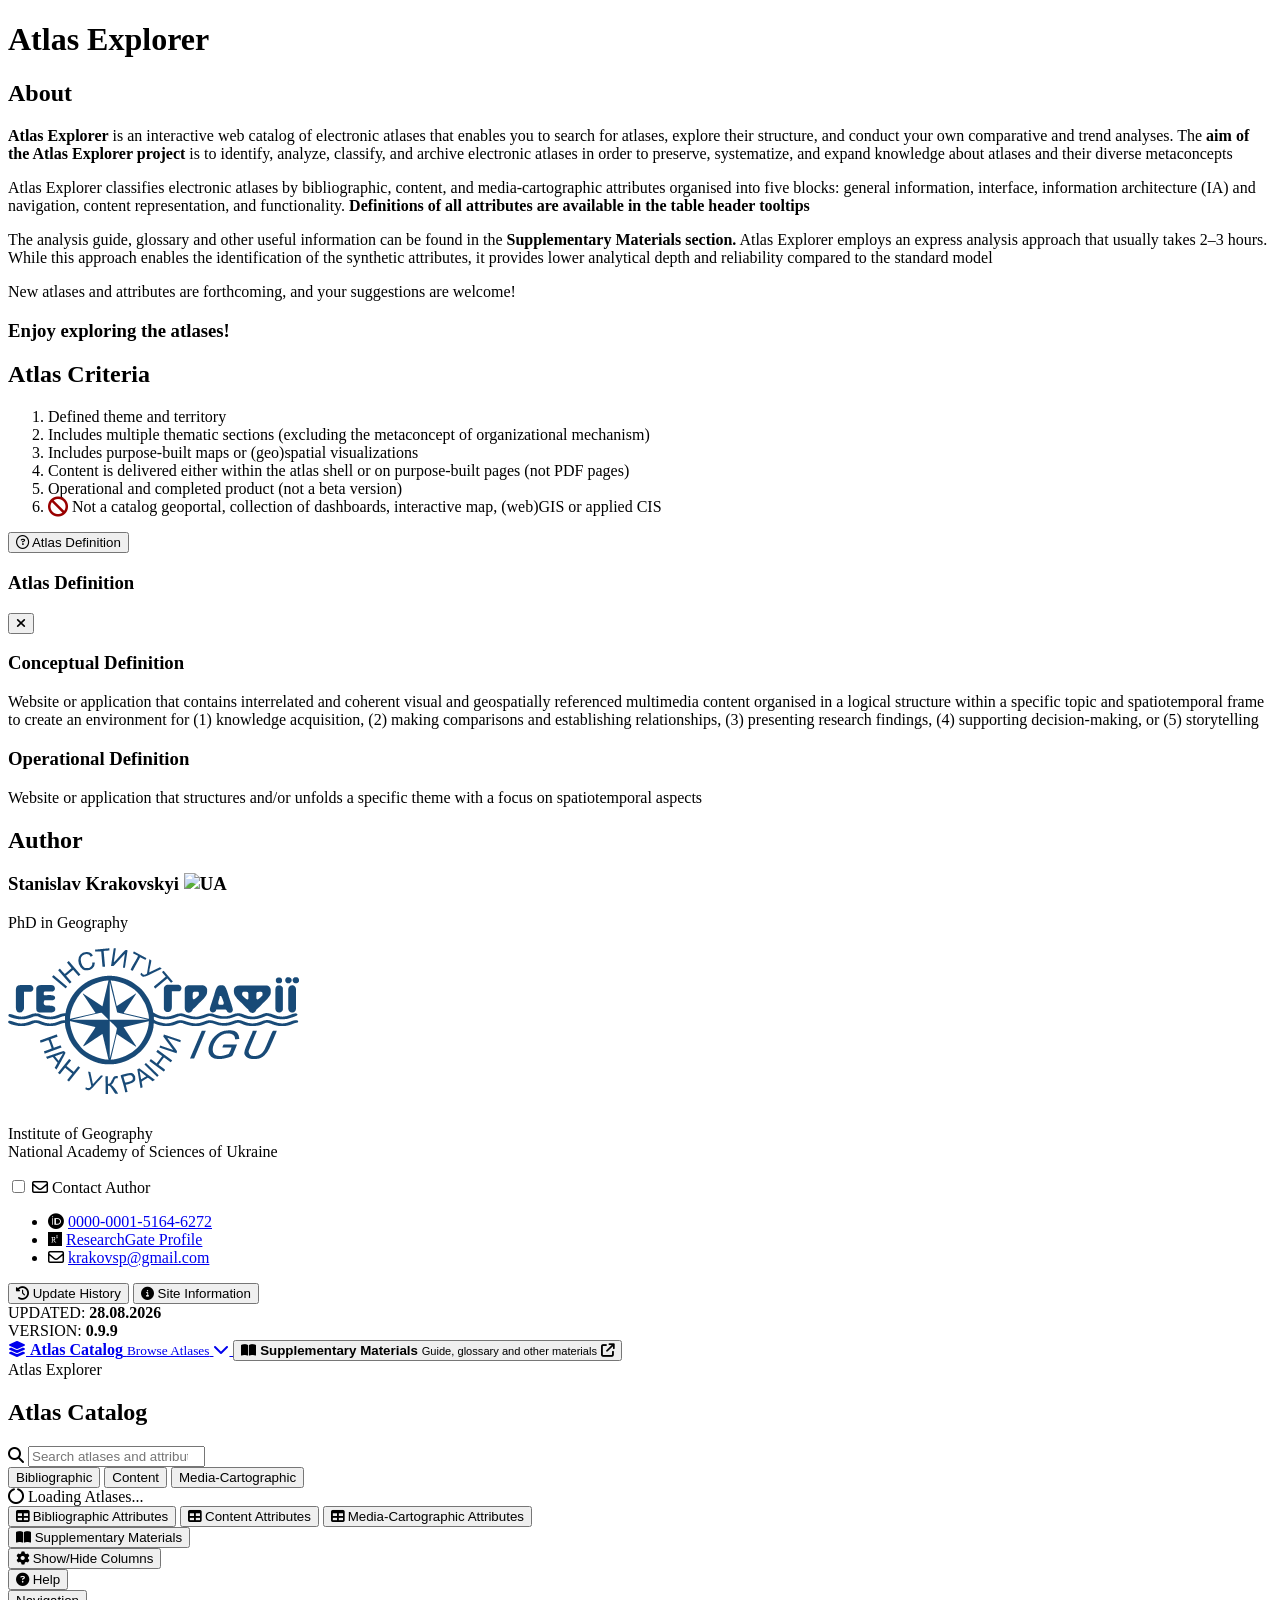
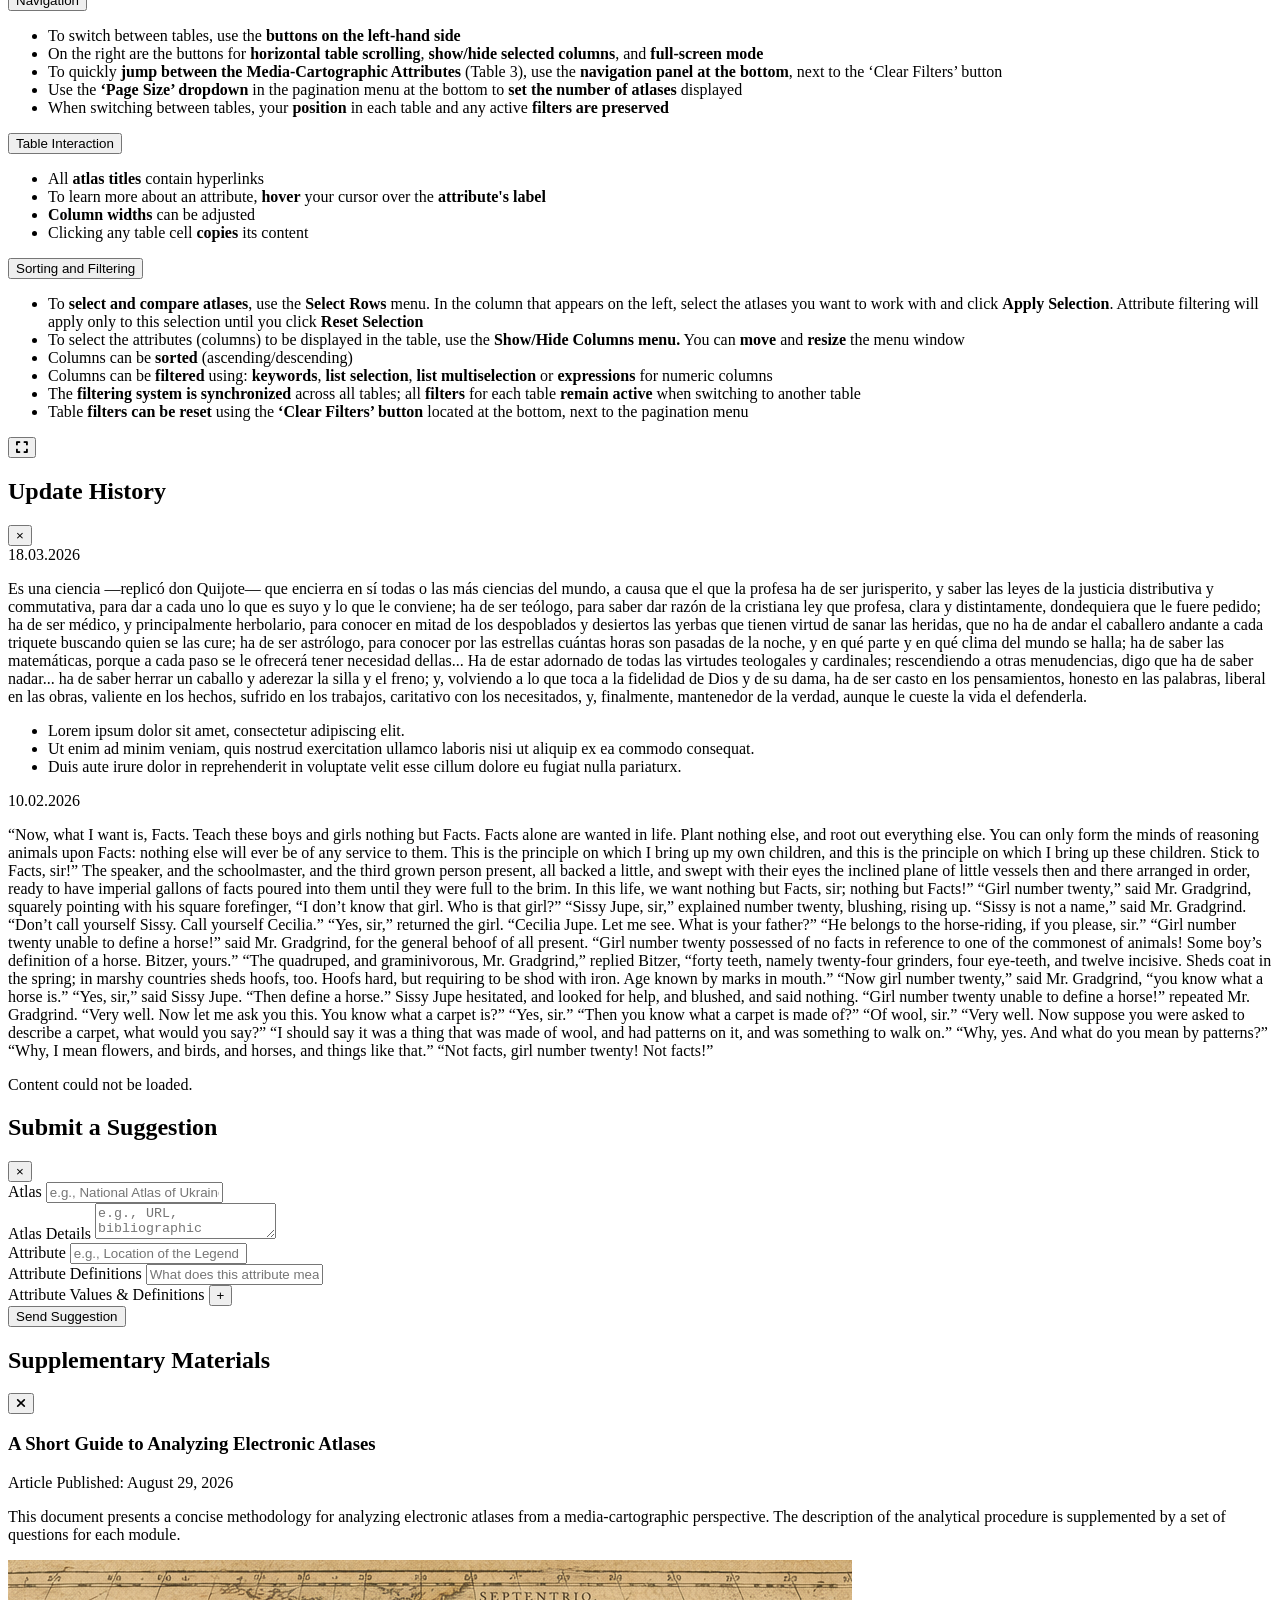
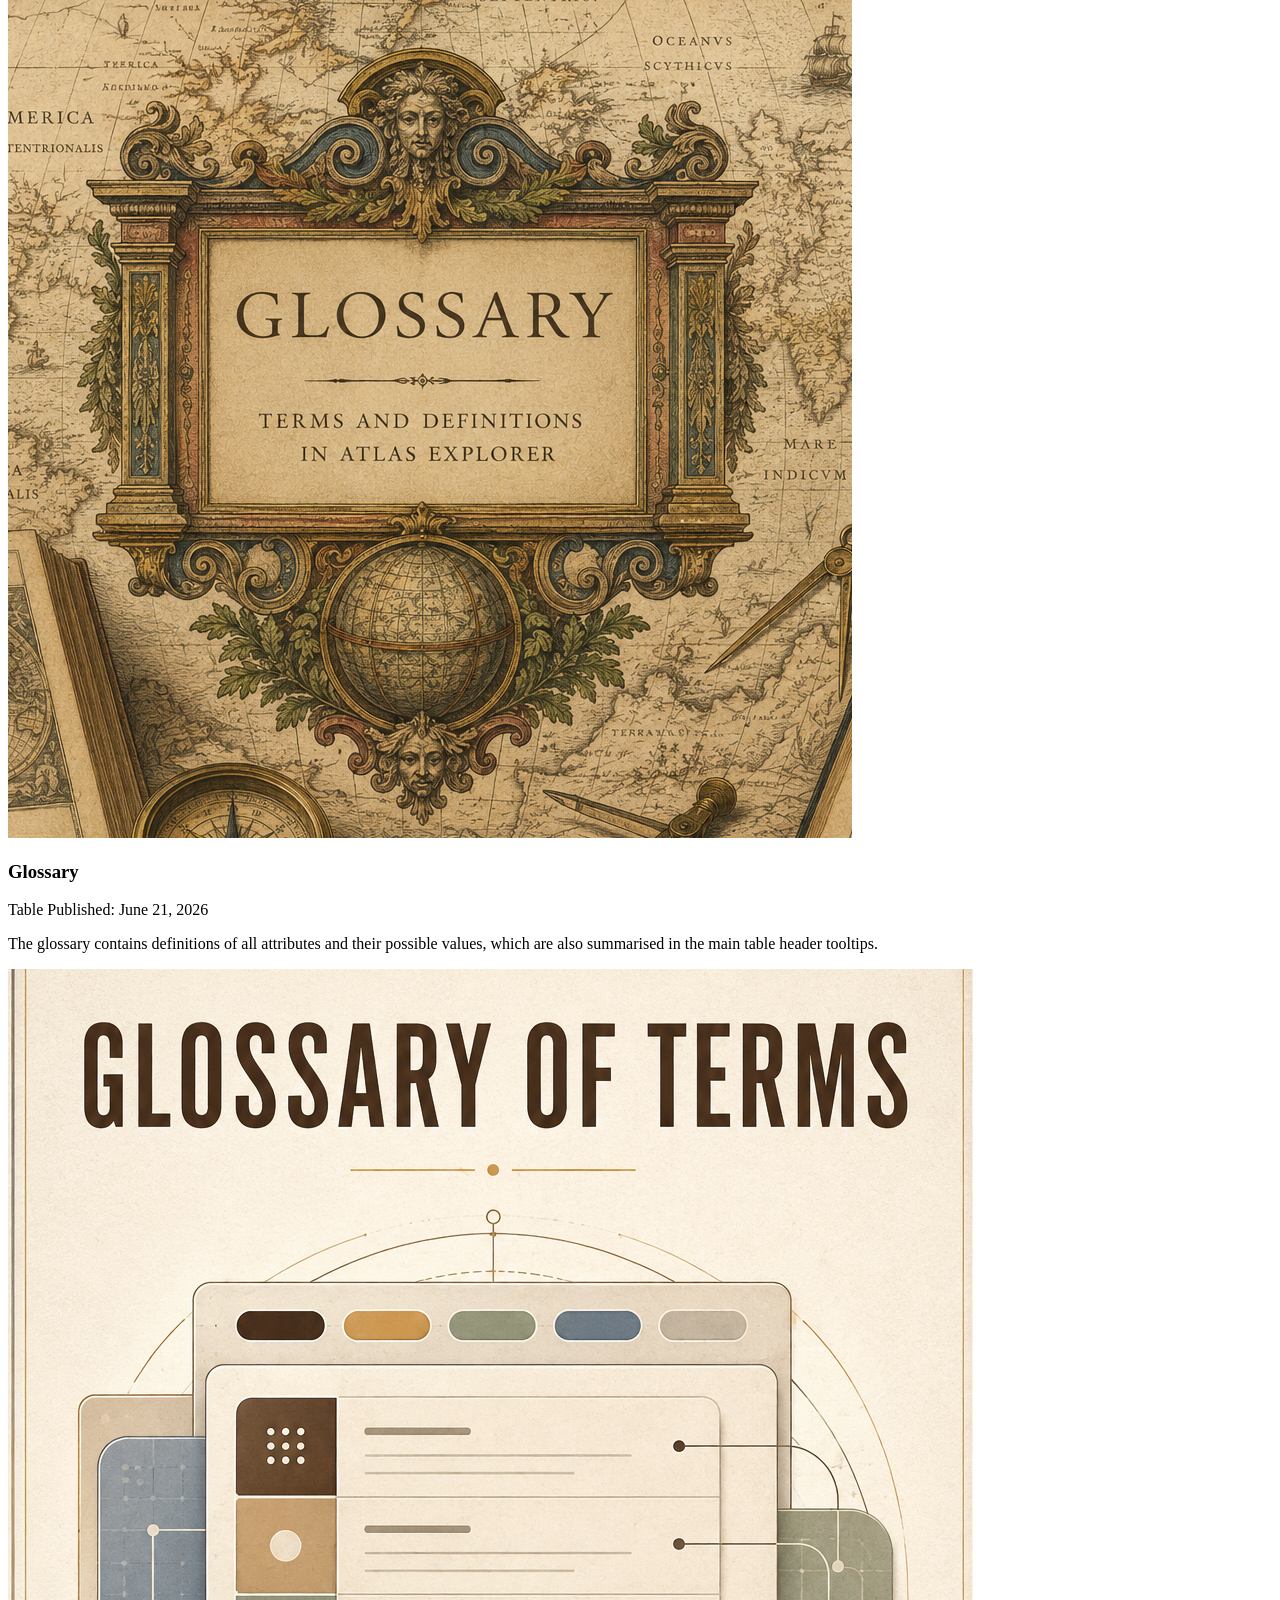
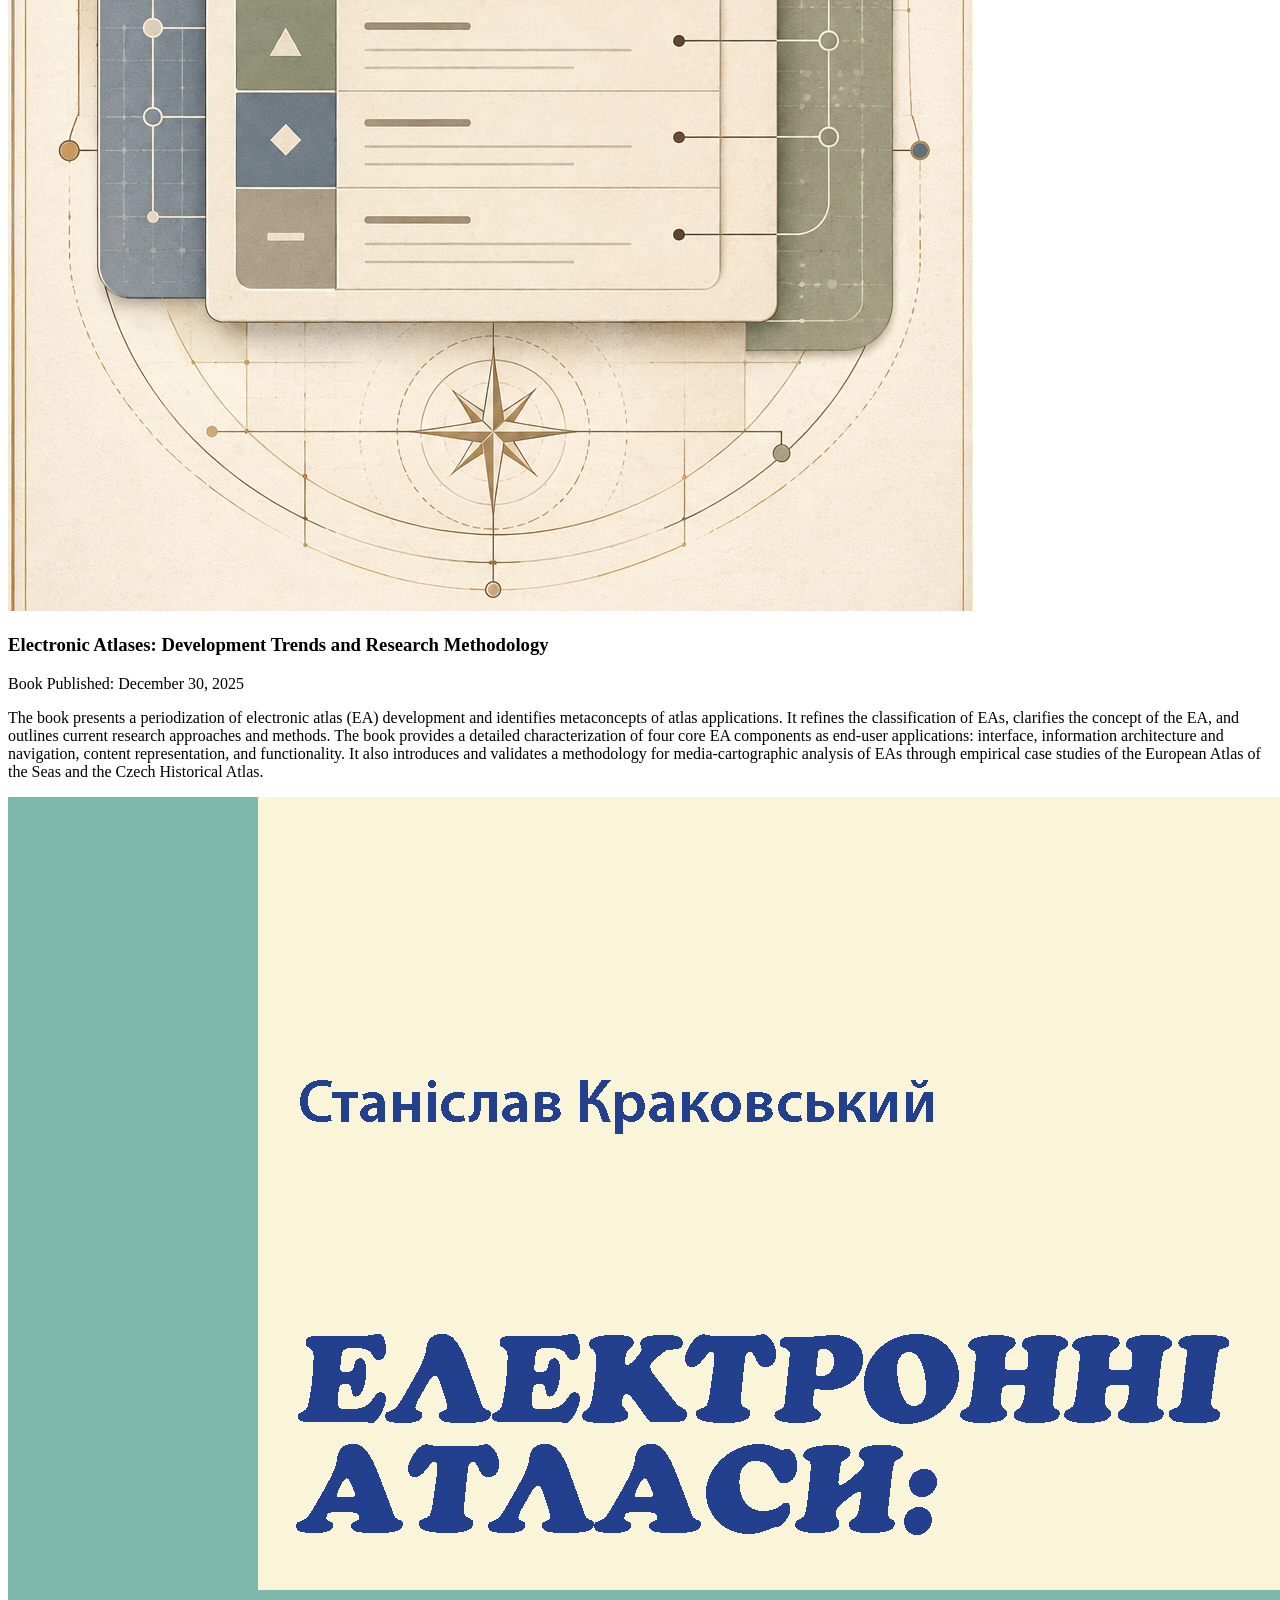
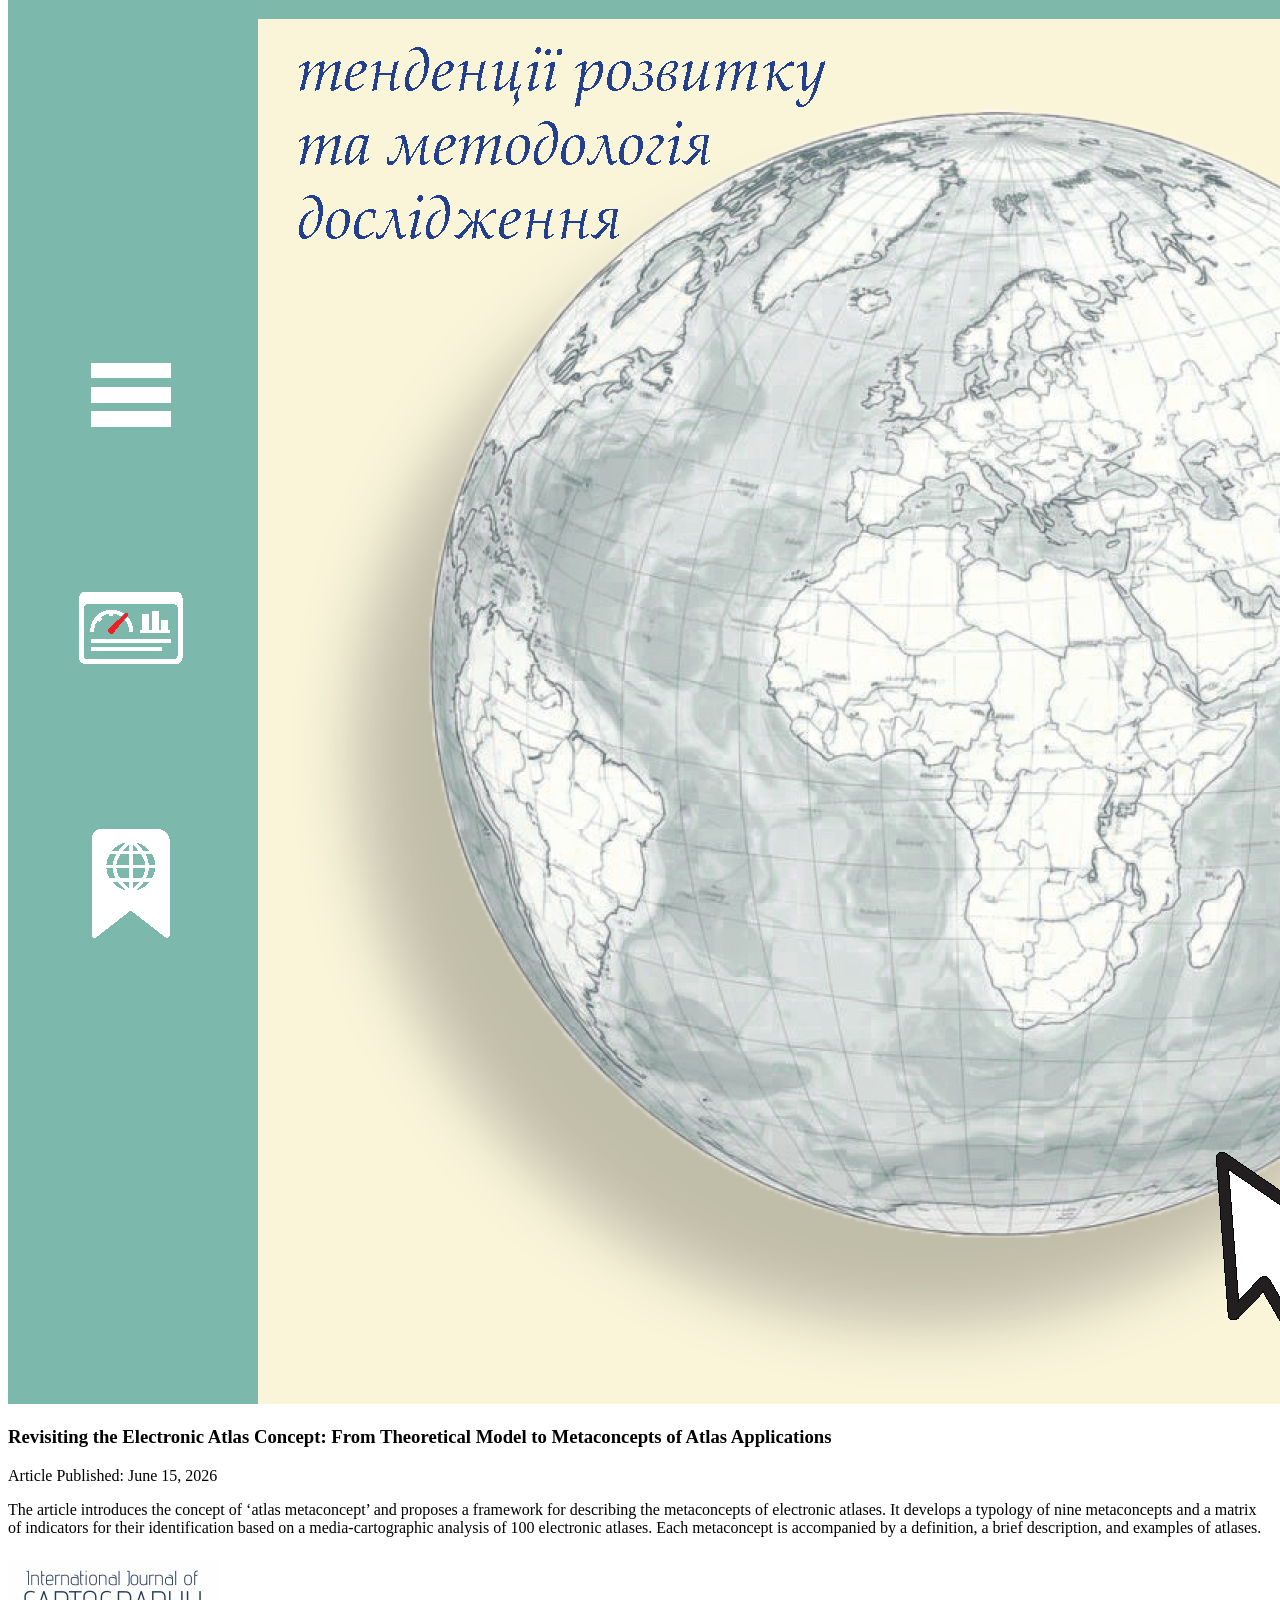
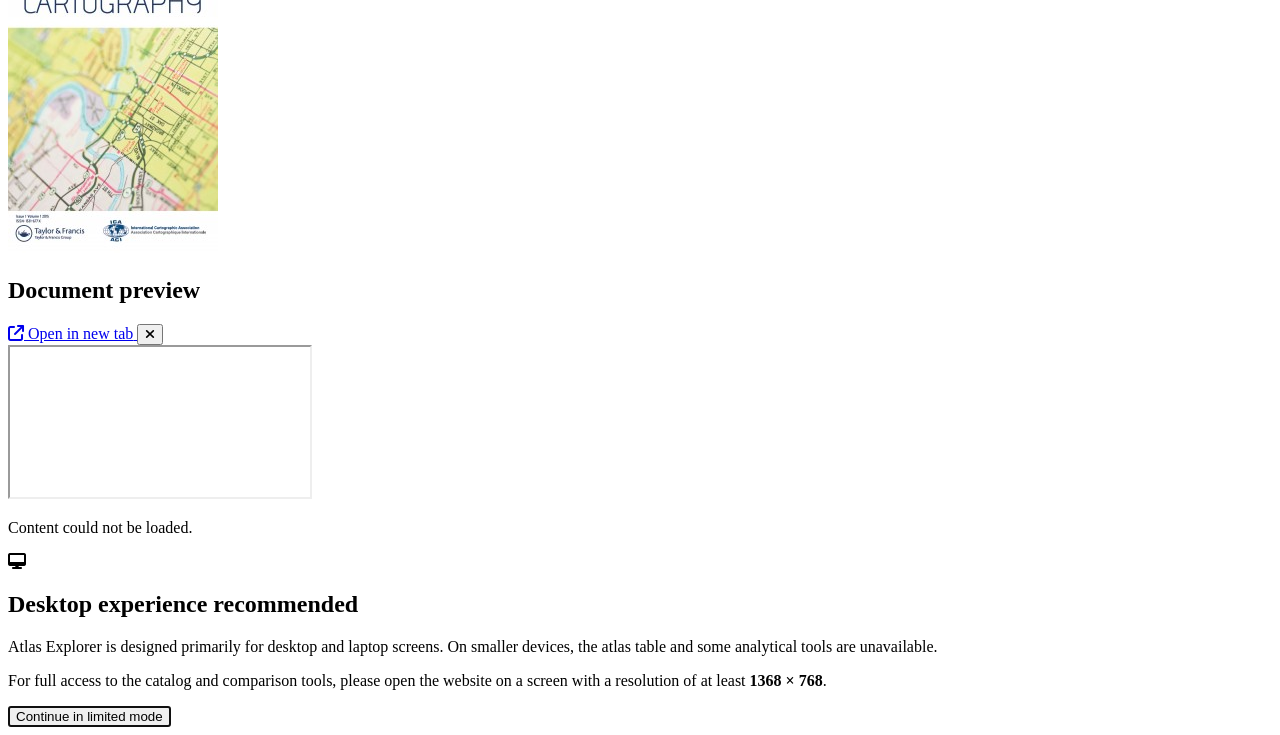
==== commit d6edd50f: "Update index.html" ====
--- a/index.html
+++ b/index.html
@@ -1,20 +1,26 @@
 <!DOCTYPE html>
 <html lang="uk">
 <head>
-    <!-- Google tag (gtag.js) -->
-    <script async src="https://www.googletagmanager.com/gtag/js?id=G-RKM4M70Q6P"></script>
-    <script>
-      window.dataLayer = window.dataLayer || [];
-      function gtag(){dataLayer.push(arguments);}
-      gtag('js', new Date());
-    
-      gtag('config', 'G-RKM4M70Q6P');
-    </script>
+   <!-- Google Consent Mode: default state -->
+<script>
+  window.dataLayer = window.dataLayer || [];
+
+  window.gtag = function () {
+    window.dataLayer.push(arguments);
+  };
+
+  gtag("consent", "default", {
+    analytics_storage: "denied",
+    ad_storage: "denied",
+    ad_user_data: "denied",
+    ad_personalization: "denied"
+  });
+</script>
     <meta charset="UTF-8">
     <meta name="viewport" content="width=device-width, initial-scale=1.0">
    <title>Atlas Explorer</title>
 
-    <link rel="icon" type="image/png" href="img/globe6.png">
+    <link rel="icon" type="image/png" href="img/web.png">
     
 
     <link href="https://unpkg.com/tabulator-tables@5.5.0/dist/css/tabulator.min.css" rel="stylesheet">
@@ -23,14 +29,24 @@
 <link rel="preconnect" href="https://fonts.gstatic.com" crossorigin>
 <link rel="stylesheet" href="https://fonts.googleapis.com/css2?family=Playfair+Display:ital,wght@0,400..900;1,400..900&amp;family=Source+Sans+3:ital,wght@0,200..900;1,200..900&amp;display=swap">
     <link rel="stylesheet" href="https://cdnjs.cloudflare.com/ajax/libs/font-awesome/6.4.0/css/all.min.css">
-    <link rel="stylesheet" href="css/layout.css">
-    <link rel="stylesheet" href="css/table-section.css">
+    <link rel="stylesheet" href="css/01-core-header.css">
+    <link rel="stylesheet" href="css/02-intro-criteria.css">
+    <link rel="stylesheet" href="css/03-mobile-catalogue.css">
+    <link rel="stylesheet" href="css/04-intro-content-author.css">
+    <link rel="stylesheet" href="css/05-site-modals.css">
+    <link rel="stylesheet" href="css/06-glossary-materials.css">
+    <link rel="stylesheet" href="css/07-system-overlays.css">
+    <link rel="stylesheet" href="css/08-table-shell-controls.css">
+    <link rel="stylesheet" href="css/09-tabulator.css">
+    <link rel="stylesheet" href="css/10-table-tools.css">
 
 
     <script type="text/javascript" src="https://unpkg.com/tabulator-tables@5.5.0/dist/js/tabulator.min.js"></script>
 
     <script defer src="js/fragment-loader.js"></script>
-    <script defer src="js/main.js"></script>
+    <script defer src="js/main-table.js"></script>
+    <script defer src="js/main-interface.js"></script>
+    <script defer src="js/main-mobile-privacy.js"></script>
     <script defer src="js/table-config.js"></script>
     <script defer src="data/glossary-data.js"></script>
 
@@ -145,7 +161,7 @@
        class="institution-logo-link"
        title="Institute of Geography of the NAS of Ukraine">
 
-        <img src="img/igu-logo_2.png"
+        <img src="img/igu-logo.png"
              alt="Institute of Geography of the NAS of Ukraine"
              class="institution-large-logo">
     </a>
@@ -188,17 +204,28 @@
         </div>
 
         <!-- КНОПКА ОБНОВЛЕНИЙ -->
-              <button type="button" class="updates-log-pill-btn" onclick="openUpdatesLog(event)">
-        <i class="fa-solid fa-history" aria-hidden="true"></i>
-        <span>Update History</span>
-      </button>
+        <button type="button" class="updates-log-pill-btn" onclick="openUpdatesLog(event)">
+          <i class="fa-solid fa-history" aria-hidden="true"></i>
+          <span>Update History</span>
+        </button>
+
+        <!-- ИНФОРМАЦИЯ О САЙТЕ -->
+        <button
+          type="button"
+          class="btn-author-action btn-site-information"
+          onclick="openSiteInformationModal(event)"
+          aria-haspopup="dialog"
+          aria-controls="site-information-modal">
+          <i class="fa-solid fa-circle-info" aria-hidden="true"></i>
+          <span>Site Information</span>
+        </button>
         
     </div>
 
     <!-- Обновленный системный подвал карточки -->
     <div class="author-card-footer">
-        <div class="footer-row"><span>UPDATED:</span> <strong>16.08.2026</strong></div>
-        <div class="footer-row"><span>VERSION:</span> <strong>0.9.6</strong></div>
+        <div class="footer-row"><span>UPDATED:</span> <strong>28.08.2026</strong></div>
+        <div class="footer-row"><span>VERSION:</span> <strong>0.9.9</strong></div>
     </div>
 </div>
 </section>
@@ -540,6 +567,13 @@
   data-fragment="data/modals/updates-content.html">
 </div>
 
+<div
+  id="site-information-modal"
+  class="modal-overlay"
+  aria-hidden="true"
+  data-fragment="data/modals/site-information.html">
+</div>
+
 <div id="suggestions-modal" class="custom-modal">
     <div class="modal-content suggestions-modal-content">
         <div class="modal-header">
@@ -608,6 +642,9 @@
 <!-- Модальное окно глоссария -->
 <div data-fragment="data/modals/glossary-content.html"></div>
 <div data-fragment="data/modals/pdf-viewer.html"></div>
+
+<!-- Cookie Consent -->
+<div data-fragment="data/modals/cookie-consent.html"></div>
 
 
 <!-- ==========================================================
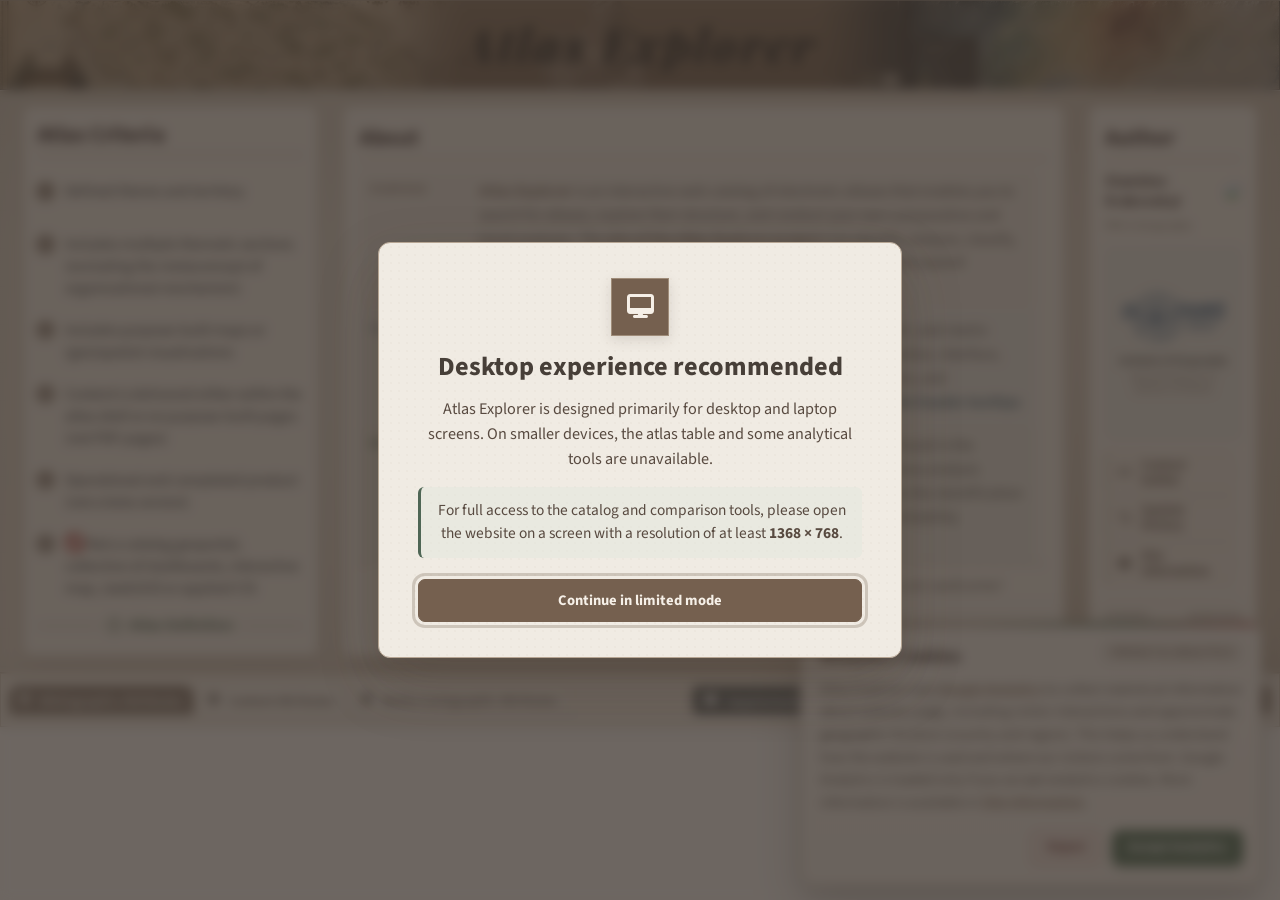
==== commit b8e62451: "05 09 2026.html" ====
--- a/index.html
+++ b/index.html
@@ -19,6 +19,7 @@
     <meta charset="UTF-8">
     <meta name="viewport" content="width=device-width, initial-scale=1.0">
    <title>Atlas Explorer</title>
+   <link rel="canonical" href="https://atlasexplorer.org/">
 
     <link rel="icon" type="image/png" href="img/web.png">
     
@@ -224,8 +225,8 @@
 
     <!-- Обновленный системный подвал карточки -->
     <div class="author-card-footer">
-        <div class="footer-row"><span>UPDATED:</span> <strong>28.08.2026</strong></div>
-        <div class="footer-row"><span>VERSION:</span> <strong>0.9.9</strong></div>
+        <div class="footer-row"><span>UPDATED:</span> <strong>05/09/2026</strong></div>
+        <div class="footer-row"><span>VERSION:</span> <strong>1.0.0</strong></div>
     </div>
 </div>
 </section>
@@ -513,6 +514,8 @@
                     <li><strong>Column widths</strong> can be adjusted</li>
 
                     <li>Clicking any table cell <strong>copies</strong> its content</li>
+
+                    <li>Cells highlighted in <strong>red</strong> indicate values that remain <strong>uncertain</strong></li>
                 </ul>
             </div>
 
--- a/css/01-core-header.css
+++ b/css/01-core-header.css
@@ -0,0 +1,487 @@
+/* ============================================================
+   01. CORE & HEADER — базовая система и шапка
+
+   ОГЛАВЛЕНИЕ
+   1.1    Глобальные токены и базовая система страницы
+   1.2    Каркас и палитра шапки
+   1.3    Боковые изображения шапки
+   1.4    Центральный заголовок Atlas Explorer
+   1.5    Фон и переходы центральной части шапки
+
+   Порядок подключения: 1 / 10
+   ============================================================ */
+
+/* ============================================================
+   1.1. Глобальные токены и базовая система страницы
+   ============================================================ */
+
+
+
+
+
+:root {
+  
+  --font-primary:
+    "Source Sans 3",
+    system-ui,
+    -apple-system,
+    "Segoe UI",
+    Arial,
+    sans-serif;
+
+  --font-display:
+    "Playfair Display",
+    Georgia,
+    "Times New Roman",
+    serif;
+
+  
+ --root-font-size: clamp(14px, calc(10px + 0.6vmin), 21px);
+
+  font-size: var(--root-font-size);
+
+  --intro-divider-thickness: 2px;
+  --intro-divider-dash-length: 10px;
+  --intro-divider-dash-gap: 5px;
+  
+  --intro-divider-color: rgba(117, 96, 79, 0.34);
+  
+  --intro-divider-color-active:
+    rgba(79, 102, 85, 0.38);
+
+  color-scheme: light;
+  text-size-adjust: 100%;
+  -webkit-text-size-adjust: 100%;
+
+  
+  --header-height: 10dvh;
+  --intro-height: min(60dvh, 42rem);
+
+  
+  --intro-padding-block: clamp(18px, 2.2dvh, 40px);
+  --intro-padding-inline: clamp(20px, 2vw, 64px);
+  --intro-card-gap: clamp(22px, 2.35vw, 64px);
+
+  --intro-max-width: 2800px;
+
+  
+
+
+
+--ui-warm-surface: #e9e0d5;
+--ui-warm-surface-soft: #f0e9e0;
+--ui-warm-surface-deep: #ded2c4;
+
+--ui-warm-border: #b6a593;
+--ui-warm-border-strong: #9f8c79;
+
+--ui-warm-text: #584a40;
+--ui-warm-muted: #827469;
+
+--ui-warm-accent: #75604f;
+--ui-warm-accent-hover: #624f41;
+
+--ui-warm-light: #f6f0e8;
+
+--ui-green: #4f6655;
+--ui-green-soft: #dfe5dc;
+}
+
+html {
+  width: 100%;
+  height: 100%;
+
+  overflow: hidden;
+
+  background-color: #faf8f5;
+}
+
+*,
+*::before,
+*::after {
+  box-sizing: border-box;
+}
+
+body {
+  display: flex;
+  flex-direction: column;
+
+  width: 100%;
+  height: 100dvh;
+  min-height: 100dvh;
+
+  margin: 0;
+
+  overflow: hidden;
+
+  font-family: var(--font-primary);
+  color: #2d2924;
+  background-color: #faf8f5;
+}
+
+/* ============================================================
+   1.2. Каркас и палитра шапки
+   ============================================================ */
+
+
+
+
+
+.site-header {
+  --header-image-filter:
+  grayscale(0.02)
+  sepia(0.05)
+  saturate(0.95)
+  contrast(0.98);
+
+   --header-left-brightness: 1.04;
+
+  
+
+
+
+  --header-left-image: url("../img/history.png");
+  --header-right-image: url("../img/digital_2.png");
+
+  
+
+
+
+
+  --header-cartographer-image: url("../img/Cosmograf.png");
+  --header-cartographer-x: 35%;
+  --header-cartographer-opacity: 0.20;
+
+
+
+
+
+--header-center-bg-top: #806B56;
+--header-center-bg: #79634F;
+--header-center-bg-bottom: #705B49;
+--header-transition-rgb: 121, 99, 79;
+
+--header-text-color: #2D2924;
+
+--header-left-extra-saturate: 0.78;
+--header-left-extra-contrast: 0.90;
+--header-left-extra-brightness: 1.00;
+
+--header-left-overlay-top: rgba(102, 85, 69, 0.09);
+--header-left-overlay-bottom: rgba(102, 85, 69, 0.15);
+
+
+--header-right-extra-saturate: 0.68;
+--header-right-extra-contrast: 0.84;
+--header-right-extra-brightness: 0.94;
+
+
+--header-right-overlay-top: rgba(102, 85, 69, 0.14);
+--header-right-overlay-bottom: rgba(102, 85, 69, 0.24);
+
+
+--header-transition-width: clamp(70px, 4vw, 120px);
+
+
+--header-side-overlay-top: rgba(95, 79, 65, 0.06);
+--header-side-overlay-bottom: rgba(95, 79, 65, 0.11);
+
+
+--header-left-focus-x: 100%;
+--header-left-focus-y: 47%;
+
+--header-right-focus-x: 190%;
+--header-right-focus-y: 60%;
+
+
+--header-center-width: 32%;
+--header-side-width: 34%;
+
+
+--header-title-size: clamp(2.6rem, 3.7vw, 5rem);
+
+ --header-side-tile-width: clamp(500px, 32vw, 820px);
+
+  position: relative;
+  isolation: isolate;
+  overflow: hidden;
+
+  flex: 0 0 var(--header-height);
+  display: flex;
+  align-items: center;
+  justify-content: center;
+
+  width: 100%;
+  height: var(--header-height);
+  min-height: 0;
+  padding: 0;
+
+  box-sizing: border-box;
+  text-align: center;
+
+  background-color: #8E7F71;
+
+  border-top: 1px solid rgba(241, 236, 228, 0.28);
+
+  border-bottom:
+    1px solid rgba(74, 69, 65, 0.62);
+
+box-shadow:
+    inset 0 -1px 0 rgba(196, 178, 154, 0.16),
+
+    0 1px 0 rgba(91, 76, 64, 0.18),
+    0 4px 10px rgba(74, 69, 65, 0.14);
+}
+
+
+/* ============================================================
+   1.3. Боковые изображения шапки
+   ============================================================ */
+
+
+
+
+
+.site-header::before,
+.site-header::after {
+  content: "";
+
+  position: absolute;
+  z-index: 0;
+  top: 0;
+  bottom: 0;
+
+  width: calc(
+    var(--header-side-width) +
+    var(--header-transition-width)
+);
+  
+
+
+
+
+  
+
+
+
+background-size:
+    var(--header-transition-width) 100%,
+    100% 100%,
+    var(--header-side-tile-width) auto;
+
+background-repeat:
+    no-repeat,
+    no-repeat,
+    repeat-x;
+  
+  pointer-events: none;
+}
+
+.site-header::before {
+    left: 0;
+
+    background-image:
+        linear-gradient(
+            var(--header-left-overlay-top),
+            var(--header-left-overlay-bottom)
+        ),
+        var(--header-left-image);
+
+    background-size:
+        100% 100%,
+        var(--header-side-tile-width) auto;
+
+    background-repeat:
+        no-repeat,
+        repeat-x;
+
+    background-position:
+        center center,
+        var(--header-left-focus-x) var(--header-left-focus-y);
+
+    filter:
+        var(--header-image-filter)
+        saturate(var(--header-left-extra-saturate))
+        contrast(var(--header-left-extra-contrast))
+        brightness(var(--header-left-extra-brightness));
+}
+
+.site-header::after {
+    right: 0;
+
+    background-image:
+        linear-gradient(
+            var(--header-right-overlay-top),
+            var(--header-right-overlay-bottom)
+        ),
+        var(--header-right-image);
+
+    background-size:
+        100% 100%,
+        var(--header-side-tile-width) auto;
+
+    background-repeat:
+        no-repeat,
+        repeat-x;
+
+    background-position:
+        center center,
+        var(--header-right-focus-x) var(--header-right-focus-y);
+
+    filter:
+        var(--header-image-filter)
+        saturate(var(--header-right-extra-saturate))
+        contrast(var(--header-right-extra-contrast))
+        brightness(var(--header-right-extra-brightness));
+}
+
+
+/* ============================================================
+   1.4. Центральный заголовок Atlas Explorer
+   ============================================================ */
+
+
+
+
+
+.site-header h1 {
+  position: relative;
+  z-index: 1;
+  isolation: isolate;
+
+  
+
+
+  overflow: visible;
+
+  align-self: stretch;
+  display: flex;
+  align-items: center;
+  justify-content: center;
+
+  flex: 0 0 var(--header-center-width);
+
+  width: var(--header-center-width);
+  min-width: var(--header-center-width);
+  max-width: var(--header-center-width);
+
+  margin: 0;
+  padding: 0.08em 0.92em 0.14em;
+
+  box-sizing: border-box;
+
+  font-family: "Playfair Display", Georgia, serif;
+  font-size: var(--header-title-size);
+  white-space: nowrap;
+  font-style: italic;
+  font-weight: 900;
+  line-height: 1;
+  letter-spacing: 0.045em;
+
+  color: var(--header-text-color);
+
+background: transparent;
+
+  box-shadow:
+    inset 0 1px 0 rgba(196, 178, 154, 0.16),
+    inset 0 -1px 0 rgba(74, 69, 65, 0.30);
+
+  text-shadow:
+    0 1px 0 rgba(255, 248, 238, 0.14);
+
+  -webkit-font-smoothing: antialiased;
+  -moz-osx-font-smoothing: grayscale;
+}
+
+
+/* ============================================================
+   1.5. Фон и переходы центральной части шапки
+   ============================================================ */
+
+
+
+
+
+.site-header h1::before {
+  content: "";
+
+  position: absolute;
+  z-index: -1;
+
+  inset: 0;
+  border-radius: inherit;
+
+  background-image: var(--header-cartographer-image);
+  background-repeat: no-repeat;
+  background-position: var(--header-cartographer-x) 18%;
+  background-size: auto 160%;
+
+  opacity: var(--header-cartographer-opacity);
+
+  
+
+
+
+  filter: grayscale(0.18) sepia(0.10) contrast(1.02);
+
+  pointer-events: none;
+
+}
+
+.site-header h1::after {
+    content: "";
+
+    position: absolute;
+    z-index: -2;
+
+    top: 0;
+    bottom: 0;
+
+    left: calc(-1 * var(--header-transition-width));
+    right: calc(-1 * var(--header-transition-width));
+
+    background:
+        linear-gradient(
+            180deg,
+            var(--header-center-bg-top) 0%,
+            var(--header-center-bg) 48%,
+            var(--header-center-bg-bottom) 100%
+        );
+
+    
+
+
+
+    -webkit-mask-image:
+        linear-gradient(
+            90deg,
+            transparent 0%,
+            rgba(0, 0, 0, 0.15) 5%,
+            rgba(0, 0, 0, 0.42) 9%,
+            rgba(0, 0, 0, 0.72) 13%,
+            #000 18%,
+            #000 82%,
+            rgba(0, 0, 0, 0.72) 87%,
+            rgba(0, 0, 0, 0.42) 91%,
+            rgba(0, 0, 0, 0.15) 95%,
+            transparent 100%
+        );
+
+    mask-image:
+        linear-gradient(
+            90deg,
+            transparent 0%,
+            rgba(0, 0, 0, 0.15) 5%,
+            rgba(0, 0, 0, 0.42) 9%,
+            rgba(0, 0, 0, 0.72) 13%,
+            #000 18%,
+            #000 82%,
+            rgba(0, 0, 0, 0.72) 87%,
+            rgba(0, 0, 0, 0.42) 91%,
+            rgba(0, 0, 0, 0.15) 95%,
+            transparent 100%
+        );
+
+    pointer-events: none;
+}
+
--- a/css/02-intro-criteria.css
+++ b/css/02-intro-criteria.css
@@ -0,0 +1,1074 @@
+/* ============================================================
+   02. INTRO & CRITERIA — композиция Intro и определения
+
+   ОГЛАВЛЕНИЕ
+   2.1    Intro: основной контейнер и связь с таблицей
+   2.2    Intro-карточки: базовая геометрия и адаптивные режимы
+   2.3    Atlas Criteria: заголовок и список критериев
+   2.4    Atlas Definition: триггер и редакционный разделитель
+   2.5    Atlas Definition: popover с определениями
+   2.6    Atlas Definition: адаптивность popover
+   2.7    Ограниченный режим страницы ниже основного порога
+
+   Порядок подключения: 2 / 10
+   ============================================================ */
+
+/* ============================================================
+   2.1. Intro: основной контейнер и связь с таблицей
+   ============================================================ */
+
+
+
+
+
+.intro-section {
+  position: relative;
+  isolation: isolate;
+
+  display: flex;
+  flex: 0 0 auto;
+
+  width: 100%;
+  height: auto;
+  min-height: var(--intro-height);
+
+  align-items: stretch;
+  justify-content: center;
+
+  padding:
+    var(--intro-padding-block)
+    var(--intro-padding-inline);
+
+ background-color: #dcd0c1;
+
+  background-image:
+
+    
+    linear-gradient(
+        180deg,
+        rgba(105, 87, 70, 0.11) 0%,
+        rgba(105, 87, 70, 0.035) 12%,
+        transparent 26%
+    ),
+
+    
+    radial-gradient(
+        ellipse at 50% 44%,
+        rgba(255, 253, 248, 0.48) 0%,
+        rgba(249, 245, 237, 0.22) 48%,
+        transparent 76%
+    ),
+
+    
+    radial-gradient(
+        circle at 13% 25%,
+        rgba(67, 99, 82, 0.055) 0%,
+        transparent 31%
+    ),
+
+    
+    radial-gradient(
+        circle at 87% 73%,
+        rgba(105, 87, 70, 0.075) 0%,
+        transparent 34%
+    ),
+
+    
+    linear-gradient(
+        rgba(91, 78, 63, 0.035) 1px,
+        transparent 1px
+    ),
+
+    linear-gradient(
+        90deg,
+        rgba(91, 78, 63, 0.035) 1px,
+        transparent 1px
+    ),
+
+    
+    linear-gradient(
+        135deg,
+        #e5dccf 0%,
+        #dcd1c3 52%,
+        #cfc1b0 100%
+    );
+
+  background-size:
+    100% 100%,
+    100% 100%,
+    100% 100%,
+    100% 100%,
+    38px 38px,
+    38px 38px,
+    100% 100%;
+
+  background-position: center;
+
+  background-repeat:
+    no-repeat,
+    no-repeat,
+    no-repeat,
+    no-repeat,
+    repeat,
+    repeat,
+    no-repeat;
+
+  border-bottom: 1px solid rgba(91, 76, 64, 0.32);
+
+  box-shadow:
+    inset 0 1px 0 rgba(255, 255, 255, 0.58),
+    inset 0 9px 20px rgba(66, 54, 43, 0.035),
+    inset 0 -8px 18px rgba(66, 54, 43, 0.05);
+}
+
+.intro-container {
+  position: relative;
+  z-index: 1;
+
+  display: grid;
+
+  grid-template-columns:
+    minmax(0, 0.7fr)
+    minmax(0, 1.7fr)
+    minmax(0, 0.4fr);
+
+  grid-template-areas:
+    "criteria about info";
+
+  grid-template-rows: auto;
+  align-items: stretch;
+
+  width: min(100%, var(--intro-max-width));
+  height: auto;
+
+  min-width: 0;
+  min-height: calc(
+    var(--intro-height)
+    - var(--intro-padding-block)
+    - var(--intro-padding-block)
+  );
+
+  margin-inline: auto;
+  gap: var(--intro-card-gap);
+}
+
+
+
+
+
+body > .table-section {
+  flex: 1 0 30dvh;
+
+  height: auto;
+  min-height: 30dvh;
+
+  overflow: hidden;
+}
+
+/* ============================================================
+   2.2. Intro-карточки: базовая геометрия и адаптивные режимы
+   ============================================================ */
+
+
+
+
+
+
+
+
+.about-block,
+.criteria-block,
+.info-block {
+  position: relative;
+  z-index: 1;
+
+  display: flex;
+  flex-direction: column;
+
+  min-width: 0;
+  height: auto;
+  align-self: stretch;
+
+  padding: clamp(16px, 1.15rem, 28px) clamp(16px, 1.25vw, 36px);
+
+  background-color: #f0ebe3;
+
+  background-size: 8px 8px;
+  border: 1px solid #b5a696;
+  border-radius: 10px;
+
+  box-shadow:
+    0 4px 7px rgba(91, 76, 64, 0.055),
+    0 14px 30px rgba(91, 76, 64, 0.11);
+
+  transition:
+    transform 0.3s cubic-bezier(0.25, 0.8, 0.25, 1),
+    box-shadow 0.3s cubic-bezier(0.25, 0.8, 0.25, 1),
+    border-color 0.3s ease;
+}
+
+
+
+
+.about-block:focus-within,
+.criteria-block:focus-within,
+.info-block:focus-within {
+  z-index: 10;
+  border-color: #8e7f71;
+}
+
+@media (hover: hover) and (pointer: fine) {
+  .about-block:hover,
+  .criteria-block:hover,
+  .info-block:hover {
+    z-index: 10;
+
+    transform: translateY(-3px);
+
+    border-color: #8e7f71;
+
+    box-shadow:
+      0 20px 38px rgba(107, 95, 83, 0.15),
+      0 6px 12px rgba(107, 95, 83, 0.05);
+  }
+}
+
+
+
+
+
+.main-about {
+  grid-area: about;
+} 
+
+.criteria-block {
+  grid-area: criteria;
+
+  padding:
+    clamp(12px, calc(6px + 0.95vmin), 26px)
+    clamp(14px, 1.1vw, 32px);
+}
+
+.info-block {
+  grid-area: info;
+
+  display: flex;
+  flex-direction: column;
+  align-items: stretch;
+
+  min-width: 0;
+  min-height: 0;
+  height: auto;
+  align-self: stretch;
+}
+
+
+.info-block > h2,
+.author-profile {
+  flex: 0 0 auto;
+}
+
+
+
+
+
+
+
+
+
+
+
+@media screen and (min-width: 1100px) and (max-width: 1599px),
+       screen and (min-width: 1100px) and (max-height: 999px) {
+  :root {
+    --intro-height: min(60dvh, 36rem);
+
+    --intro-padding-block: clamp(14px, 1.7dvh, 20px);
+    --intro-padding-inline: clamp(16px, 1.7vw, 30px);
+    --intro-card-gap: clamp(16px, 1.8vw, 30px);
+  }
+  body > .table-section {
+    flex: 1 1 0;
+    min-height: 0;
+  }
+}
+
+
+
+
+
+
+@media screen and (min-width: 2400px) and (min-height: 1250px) {
+  :root {
+    
+
+
+
+    --intro-height: min(50dvh, 40rem);
+
+    --intro-padding-block: clamp(28px, 2.4dvh, 48px);
+    --intro-padding-inline: clamp(32px, 2.2vw, 72px);
+    --intro-card-gap: clamp(36px, 2.4vw, 72px);
+
+  }
+}
+
+
+
+@media screen and
+       (min-width: 1600px) and
+       (max-width: 2399px) and
+       (min-height: 1000px) {
+  :root {
+    --intro-height: min(55dvh, 36rem);
+  }
+}
+
+
+
+
+
+
+@media screen and (max-width: 1099px) {
+  html {
+    overflow-x: hidden;
+    overflow-y: auto;
+  }
+
+  body {
+    height: auto;
+    min-height: 100dvh;
+
+    overflow-x: hidden;
+    overflow-y: auto;
+  }
+
+  .intro-section {
+    flex: 0 0 auto;
+
+    height: auto;
+    min-height: 0;
+
+    align-items: stretch;
+
+    padding:
+      clamp(20px, 5dvh, 40px)
+      clamp(16px, 4vw, 32px);
+  }
+
+  .intro-container {
+  grid-template-columns: minmax(0, 1fr);
+
+  grid-template-areas:
+    "about"
+    "criteria"
+    "info";
+
+  grid-template-rows:
+    auto
+    auto
+    auto;
+
+  width: 100%;
+  height: auto;
+  max-height: none;
+
+  gap: clamp(18px, 4vw, 32px);
+}
+
+.main-about,
+.criteria-block,
+.info-block {
+  width: 100%;
+  height: auto;
+  min-height: 0;
+}
+
+  body > .table-section {
+    display: none !important;
+  }
+
+  .about-block:hover,
+  .criteria-block:hover,
+  .info-block:hover {
+    transform: none;
+  }
+}
+
+/* ============================================================
+   2.3. Atlas Criteria: заголовок и список критериев
+   ============================================================ */
+
+
+
+
+
+.intro-section .criteria-block h2 {
+  margin: 0;
+  padding-bottom: 0.3rem;
+
+  font-size: 1.5rem;
+  line-height: 1.25;
+}
+
+.criteria-list {
+  display: grid;
+  flex: 1 1 auto;
+
+  
+
+
+
+
+  grid-auto-rows: minmax(min-content, 1fr);
+  align-items: center;
+
+  width: 100%;
+  min-height: 0;
+
+  margin: 0 0 0.3rem;
+  padding: 0;
+
+  row-gap: clamp(0.3rem, 0.45vmin, 0.55rem);
+
+  list-style: none;
+  counter-reset: criteria-counter;
+}
+
+.criteria-list > li {
+  position: relative;
+
+  margin: 0;
+  padding-left: 1.8em;
+
+  font-size: 1rem;
+  line-height: 1.43;
+
+  color: #212529;
+
+  counter-increment: criteria-counter;
+}
+
+.criteria-list > li::before {
+  content: counter(criteria-counter);
+
+  position: absolute;
+  top: 0.16em;
+  left: 0;
+
+  display: inline-flex;
+  align-items: center;
+  justify-content: center;
+
+  width: 1.5em;
+  height: 1.5em;
+
+  font-size: 0.75em;
+  font-weight: 700;
+  line-height: 1;
+  text-align: center;
+
+  color: #ffffff;
+  background-color: #7d6e61;
+
+  border: 1px solid #7d6e61;
+  border-radius: 50%;
+
+  box-shadow: 0 2px 5px rgba(125, 110, 97, 0.3);
+}
+
+
+/* ============================================================
+   2.4. Atlas Definition: триггер и редакционный разделитель
+   ============================================================ */
+
+
+
+
+
+.criteria-footer {
+  position: relative;
+
+  display: flex;
+  flex: 0 0 auto;
+  align-items: center;
+  justify-content: center;
+
+  margin: 0;
+  margin-top: 0;
+  padding:
+    clamp(0.55rem, 0.7vmin, 0.7rem)
+    0
+    clamp(0.2rem, 0.25vmin, 0.25rem);
+
+  text-align: center;
+
+}
+
+
+
+
+
+
+
+
+
+.definition-popover-wrapper {
+  position: relative;
+
+  display: flex;
+  align-items: center;
+  justify-content: center;
+
+  width: 100%;
+  max-width: 100%;
+
+  gap: 0;
+}
+
+
+
+
+
+
+
+
+
+
+
+.definition-popover-wrapper::before,
+.definition-popover-wrapper::after {
+  content: "";
+
+  flex: 1 1 auto;
+
+  height: 1.5px;
+
+  background-color:
+    rgba(117, 96, 79, 0.34);
+
+  background-image: none;
+
+  transition:
+    background-color 0.18s ease;
+}
+
+
+.definition-trigger {
+  display: inline-flex;
+  align-items: center;
+  justify-content: center;
+
+  flex: 0 0 auto;
+
+  min-width: 0;
+
+  gap: 0.42rem;
+
+  padding:
+    0.2rem
+    clamp(7px, 0.45vw, 10px);
+
+  font-family: var(--font-primary);
+
+  font-size:
+  clamp(
+    1rem,
+    calc(0.82rem + 0.22vw),
+    1.14rem
+  );
+
+  font-weight: 700;
+  line-height: 1.15;
+
+  white-space: nowrap;
+
+  color: #4f6655;
+
+  background: transparent;
+
+  border: 0;
+  border-radius: 0;
+
+  box-shadow: none;
+
+  cursor: pointer;
+
+  transition:
+    color 0.18s ease,
+    transform 0.18s ease,
+    letter-spacing 0.18s ease;
+}
+
+
+.definition-trigger i {
+  flex: 0 0 auto;
+
+  font-size: 0.95em;
+
+  color: currentColor;
+
+  transition:
+    transform 0.18s ease,
+    color 0.18s ease;
+}
+
+
+
+
+.definition-trigger:hover {
+  color: #3f5948;
+
+  background: transparent;
+
+  box-shadow: none;
+
+  text-decoration: none;
+
+  transform:
+    translateY(-1px);
+}
+
+
+.definition-trigger:hover i {
+  transform:
+    scale(1.09);
+}
+
+
+
+.definition-trigger[aria-expanded="true"],
+.definition-popover-wrapper.is-open .definition-trigger {
+  color: #365440;
+
+  font-weight: 750;
+
+  letter-spacing:
+    0.012em;
+
+  transform: none;
+}
+
+
+.definition-trigger[aria-expanded="true"] i,
+.definition-popover-wrapper.is-open .definition-trigger i {
+  transform:
+    scale(1.1);
+}
+
+
+.definition-trigger:active {
+  color: #314d3a;
+
+  transform:
+    translateY(1px);
+}
+
+
+.definition-trigger:focus-visible {
+  outline:
+    1px solid
+    rgba(79, 102, 85, 0.52);
+
+  outline-offset:
+    4px;
+}
+
+/* ============================================================
+   2.5. Atlas Definition: popover с определениями
+   ============================================================ */
+
+
+
+
+
+.definition-popover {
+  position: absolute;
+  z-index: 120;
+
+  bottom: calc(100% + 0.8rem);
+  left: 50%;
+
+  display: grid;
+  grid-template-columns: minmax(0, 1fr) minmax(0, 1fr);
+
+  width: min(46rem, calc(100vw - 3rem));
+  overflow: visible;
+
+  padding: 1px;
+  gap: 1px;
+
+  text-align: left;
+
+  background-color: var(--ui-warm-border);
+
+  border: 1px solid var(--ui-warm-border-strong);
+
+  box-shadow:
+    0 18px 42px rgba(74, 60, 48, 0.20),
+    0 5px 14px rgba(74, 60, 48, 0.12);
+
+  border-radius: 10px;
+
+
+  opacity: 0;
+  visibility: hidden;
+  pointer-events: none;
+
+  transform: translate(-15%, 0.45rem) scale(0.985);
+  transform-origin: 15% bottom;
+
+  transition:
+    opacity 0.18s ease,
+    visibility 0.18s ease,
+    transform 0.18s ease;
+}
+
+
+
+.definition-popover::after {
+  content: "";
+
+  position: absolute;
+  bottom: -8px;
+  left: 15%;
+
+  width: 14px;
+  height: 14px;
+
+  background-color: #e9dfd3;
+
+border-right: 1px solid var(--ui-warm-border-strong);
+border-bottom: 1px solid var(--ui-warm-border-strong);
+
+  transform: translateX(-50%) rotate(45deg);
+}
+
+
+
+.definition-panel {
+  position: relative;
+  z-index: 1;
+
+  min-width: 0;
+  padding: 1rem 1.05rem 1.05rem;
+}
+
+.definition-panel--conceptual {
+    background:
+        linear-gradient(
+            135deg,
+            rgba(111, 92, 74, 0.10),
+            transparent 65%
+        ),
+        #ece2d6;
+
+    border-radius: 9px 0 0 9px;
+}
+
+.definition-panel--operational {
+    background:
+        linear-gradient(
+            135deg,
+            rgba(79, 102, 85, 0.09),
+            transparent 65%
+        ),
+        #e6e2d8;
+
+    border-radius: 0 9px 9px 0;
+}
+
+.definition-panel h3 {
+  margin: 0 1.5rem 0.65rem 0;
+  padding: 0;
+
+  font-family: var(--font-primary);
+  font-size: clamp(0.78rem, 0.72rem + 0.07vw, 0.88rem);
+  font-weight: 800;
+  line-height: 1.2;
+  letter-spacing: 0.075em;
+  text-transform: uppercase;
+
+  border: 0;
+}
+
+.definition-panel--conceptual h3 {
+    color: #725a47;
+}
+
+.definition-panel--operational h3 {
+    color: var(--ui-green);
+}
+
+.definition-panel p {
+  margin: 0;
+
+  font-family: var(--font-primary);
+  font-size: clamp(0.86rem, 0.8rem + 0.08vw, 0.96rem);
+  font-weight: 400;
+  line-height: 1.5;
+  letter-spacing: 0.003em;
+
+  color: #48423d;
+}
+
+
+
+.definition-popover-close {
+    position: absolute;
+    z-index: 3;
+
+    top: 0.55rem;
+    right: 0.55rem;
+
+    display: inline-flex;
+    align-items: center;
+    justify-content: center;
+
+    width: 1.65rem;
+    height: 1.65rem;
+    padding: 0;
+
+    font-size: 0.82rem;
+
+    color: #75695f;
+    background-color: rgba(236, 226, 214, 0.82);
+
+    
+    border: 1px solid #b6a593;
+    border-radius: 50%;
+
+    cursor: pointer;
+
+    transition:
+        color 0.2s ease,
+        background-color 0.2s ease;
+}
+
+.definition-popover-close:hover {
+    color: #ffffff;
+    background-color: #75604f;
+}
+
+.definition-popover-close:focus-visible {
+    outline: none;
+}
+
+
+
+.definition-popover-wrapper.is-open .definition-popover {
+  opacity: 1;
+  visibility: visible;
+  pointer-events: auto;
+
+  transform: translate(-15%, 0) scale(1);
+}
+
+
+/* ============================================================
+   2.6. Atlas Definition: адаптивность popover
+   ============================================================ */
+
+
+
+
+
+
+
+@media screen and (min-width: 2000px) {
+  .definition-trigger {
+    padding: 0.38rem 0.95rem;
+    gap: 0.42rem;
+
+    font-size: 1.14rem;
+  }
+}
+
+@media screen and (max-width: 1599px) {
+  .definition-popover {
+    width: min(42rem, calc(100vw - 2.5rem));
+  }
+
+  .definition-panel {
+    padding: 0.85rem 0.9rem 0.9rem;
+  }
+
+  .definition-panel h3 {
+    margin-bottom: 0.5rem;
+  }
+
+  .definition-panel p {
+    font-size: 0.84rem;
+    line-height: 1.45;
+  }
+}
+
+@media screen and (max-width: 1099px) {
+  .definition-popover {
+    left: 50%;
+
+    grid-template-columns: minmax(0, 1fr);
+
+    width: calc(100vw - 4rem);
+    max-width: 42rem;
+
+    transform: translate(-50%, 0.45rem) scale(0.985);
+    transform-origin: center bottom;
+  }
+
+.definition-popover-wrapper.is-open .definition-popover {
+  transform: translate(-50%, 0) scale(1);
+}
+
+  .definition-panel--conceptual {
+    border-radius: 9px 9px 0 0;
+  }
+
+  .definition-panel--operational {
+    border-radius: 0 0 9px 9px;
+  }
+
+  .definition-popover::after {
+    left: 50%;
+  }
+
+  .definition-trigger {
+    font-size: 1rem;
+  }
+}
+
+@media screen and (max-width: 600px) {
+  .definition-popover {
+    width: calc(100vw - 2rem);
+  }
+
+  .definition-panel {
+    padding: 0.8rem;
+  }
+
+  .definition-panel h3 {
+    padding-right: 1.5rem;
+    font-size: 0.76rem;
+  }
+
+  .definition-panel p {
+    font-size: 0.86rem;
+    line-height: 1.5;
+  }
+}
+
+
+
+
+.visually-hidden {
+  position: absolute !important;
+
+  width: 1px !important;
+  height: 1px !important;
+  overflow: hidden !important;
+
+  padding: 0 !important;
+  margin: -1px !important;
+
+  white-space: nowrap !important;
+
+  border: 0 !important;
+
+  clip: rect(0, 0, 0, 0) !important;
+  clip-path: inset(50%) !important;
+}
+
+
+
+
+@media (prefers-reduced-motion: reduce) {
+  .definition-trigger,
+  .definition-popover,
+  .definition-popover-close {
+    transition: none;
+  }
+}
+
+/* ============================================================
+   2.7. Ограниченный режим страницы ниже основного порога
+   ============================================================ */
+
+
+
+
+
+
+@media screen and (max-width: 1099px) {
+  :root {
+    font-size: clamp(14px, 1.1vw, 18px);
+  }
+
+  html,
+  body {
+    overflow-x: hidden;
+    overflow-y: auto;
+  }
+
+  body {
+    height: auto;
+  }
+
+  .intro-section {
+    flex: 0 0 auto;
+
+    width: 100%;
+    height: auto;
+    min-height: 0;
+
+    align-items: stretch;
+    overflow: visible;
+  }
+
+  .intro-container {
+    flex-direction: column;
+
+    height: auto;
+    max-height: none;
+    gap: clamp(18px, 4vw, 32px);
+  }
+
+  .about-block,
+  .criteria-block,
+  .info-block {
+    flex: 0 0 auto;
+
+    width: 100%;
+    height: auto;
+    min-height: 0;
+
+    padding: clamp(18px, 4vw, 30px);
+  }
+
+  .intro-section .criteria-block h2 {
+    font-size: 1.35rem;
+  }
+
+.criteria-list {
+  grid-auto-rows: auto;
+  align-items: start;
+  gap: 0.65rem;
+  margin-top: 1rem;
+}
+
+  .criteria-list > li {
+    padding-left: 2rem;
+    font-size: 0.98rem;
+    line-height: 1.45;
+  }
+
+  .table-section {
+    display: none;
+  }
+
+  .about-block:hover,
+  .criteria-block:hover,
+  .info-block:hover {
+    transform: none;
+  }
+}
+
--- a/css/03-mobile-catalogue.css
+++ b/css/03-mobile-catalogue.css
@@ -0,0 +1,1078 @@
+/* ============================================================
+   03. MOBILE CATALOGUE — карточный каталог для ограниченного режима
+
+   ОГЛАВЛЕНИЕ
+   3.1    Mobile Atlas Explorer: включение и основной контейнер
+   3.2    Быстрые действия мобильного режима
+   3.3    Карточка мобильного каталога
+   3.4    Шапка мобильного каталога
+   3.5    Поиск по мобильному каталогу
+   3.6    Мобильные вкладки атрибутов
+   3.7    Список и карточки атласов
+   3.8    Краткая информация карточки
+   3.9    Триггер View Details
+   3.10   Раскрытые атрибуты карточки
+   3.11   Кнопка Show More
+   3.12   Состояния загрузки, пустого результата и ошибки
+   3.13   Адаптация для очень узких телефонов
+
+   Порядок подключения: 3 / 10
+   ============================================================ */
+
+/* ============================================================
+   3.1. Mobile Atlas Explorer: включение и основной контейнер
+   ============================================================ */
+
+.mobile-explorer {
+    display: none;
+}
+
+@media screen and (max-width: 1099px) {
+
+    .mobile-explorer {
+        display: block;
+
+        width: 100%;
+
+        padding:
+            clamp(8px, 2.5dvh, 22px)
+            clamp(16px, 4vw, 32px)
+            clamp(32px, 6dvh, 56px);
+
+        background-color:
+        var(--ui-warm-surface-deep);
+
+    background-image:
+        radial-gradient(
+            circle at 15% 10%,
+            rgba(79, 102, 85, 0.045),
+            transparent 28%
+        ),
+
+        radial-gradient(
+            circle at 85% 75%,
+            rgba(117, 96, 79, 0.055),
+            transparent 32%
+        ),
+
+        linear-gradient(
+            180deg,
+            #ded4c7 0%,
+            #e8e0d6 100%
+        );
+
+    border-top:
+        1px solid rgba(117, 96, 79, 0.22);
+
+        box-sizing: border-box;
+    }
+
+
+    .mobile-explorer-inner {
+        width: min(100%, 48rem);
+
+        margin-inline: auto;
+    }
+
+
+
+/* ============================================================
+   3.2. Быстрые действия мобильного режима
+   ============================================================ */
+
+    
+
+
+
+    .mobile-explorer-actions {
+        display: grid;
+
+        grid-template-columns:
+            minmax(0, 1fr);
+
+        gap: 0.75rem;
+
+        width: 100%;
+
+        margin-bottom:
+            clamp(1.6rem, 5dvh, 2.8rem);
+    }
+
+
+    .mobile-explorer-action {
+        display: grid;
+
+        grid-template-columns:
+            auto
+            minmax(0, 1fr)
+            auto;
+
+        align-items: center;
+
+        gap: 0.85rem;
+
+        width: 100%;
+
+        min-height: 3.6rem;
+
+        padding:
+            0.75rem
+            0.95rem;
+
+        box-sizing: border-box;
+
+
+        font-family:
+            var(--font-primary);
+
+        text-align: left;
+        text-decoration: none;
+
+
+        color:
+        var(--ui-warm-text);
+
+    background:
+        rgba(240, 233, 224, 0.96);
+
+    border:
+        1px solid
+        var(--ui-warm-border);
+
+        border-radius: 9px;
+
+    box-shadow:
+        0 3px 8px rgba(74, 60, 48, 0.06),
+        inset 0 1px 0 rgba(255, 255, 255, 0.42);
+
+        cursor: pointer;
+
+        -webkit-tap-highlight-color:
+            transparent;
+    }
+
+
+    button.mobile-explorer-action {
+        appearance: none;
+    }
+
+
+    .mobile-explorer-action > i:first-child {
+        display: inline-flex;
+
+        align-items: center;
+        justify-content: center;
+
+        width: 2rem;
+        height: 2rem;
+
+        font-size: 1rem;
+
+        color:
+        var(--ui-green);
+
+    background:
+        rgba(79, 102, 85, 0.09);
+
+        border-radius: 50%;
+    }
+
+
+    .mobile-explorer-action > span {
+        display: flex;
+
+        flex-direction: column;
+
+        min-width: 0;
+
+        gap: 0.08rem;
+    }
+
+
+    .mobile-explorer-action strong {
+        font-size: 1rem;
+        font-weight: 750;
+        line-height: 1.2;
+
+        color: #473f38;
+    }
+
+
+    .mobile-explorer-action small {
+        font-size: 0.82rem;
+        font-weight: 400;
+        line-height: 1.25;
+
+        color: var(--ui-warm-muted);
+    }
+
+
+    .mobile-explorer-action-arrow {
+        font-size: 0.75rem;
+
+        color: var(--ui-warm-accent);
+    }
+
+
+    .mobile-explorer-action:active {
+    background-color:
+        var(--ui-warm-surface);
+
+    transform:
+        translateY(1px);
+}
+
+
+
+/* ============================================================
+   3.3. Карточка мобильного каталога
+   ============================================================ */
+
+    
+
+
+
+    .mobile-atlas-catalogue {
+        scroll-margin-top: 1rem;
+
+        overflow: hidden;
+
+        width: 100%;
+
+        background-color:
+        var(--ui-warm-surface);
+
+    background-image:
+        radial-gradient(
+            circle,
+            rgba(117, 96, 79, 0.045) 1px,
+            transparent 1px
+        );
+
+    border:
+        1px solid
+        var(--ui-warm-border);
+
+        border-radius: 12px;
+
+    box-shadow:
+        0 5px 10px rgba(74, 60, 48, 0.05),
+        0 16px 34px rgba(74, 60, 48, 0.08);
+    }
+
+
+
+/* ============================================================
+   3.4. Шапка мобильного каталога
+   ============================================================ */
+
+    
+
+
+
+    .mobile-catalogue-header {
+        padding:
+            1.15rem
+            1rem
+            0.9rem;
+
+        border-bottom:
+        1px solid
+        rgba(159, 140, 121, 0.34)
+    }
+
+
+    .mobile-catalogue-heading {
+        display: flex;
+
+        align-items: flex-end;
+        justify-content: space-between;
+
+        gap: 1rem;
+
+        margin-bottom: 0.95rem;
+    }
+
+
+    .mobile-catalogue-eyebrow {
+        display: block;
+
+        margin-bottom: 0.12rem;
+
+        font-size: 0.68rem;
+        font-weight: 750;
+
+        line-height: 1;
+
+        letter-spacing: 0.09em;
+        text-transform: uppercase;
+
+        color: var(--ui-warm-accent);
+    }
+
+
+    .mobile-catalogue-heading h2 {
+        margin: 0;
+
+        font-family: var(--font-primary);
+
+        font-size: clamp(
+            1.45rem,
+            5vw,
+            1.75rem
+        );
+
+        font-weight: 780;
+        line-height: 1.12;
+
+        color:
+        #473f38;
+    }
+
+
+    .mobile-catalogue-count {
+        flex: 0 0 auto;
+
+        padding:
+            0.28rem
+            0.55rem;
+
+        font-size: 0.76rem;
+        font-weight: 650;
+
+        line-height: 1;
+
+        white-space: nowrap;
+
+        color:
+        var(--ui-warm-text);
+
+    background:
+        var(--ui-warm-surface-deep);
+
+        border-radius: 999px;
+    }
+
+
+
+/* ============================================================
+   3.5. Поиск по мобильному каталогу
+   ============================================================ */
+
+    
+
+
+
+    .mobile-catalogue-search {
+        position: relative;
+
+        display: flex;
+
+        align-items: center;
+
+        width: 100%;
+    }
+
+
+    .mobile-catalogue-search > i {
+        position: absolute;
+
+        z-index: 2;
+
+        left: 0.82rem;
+
+        font-size: 0.82rem;
+
+        color: var(--ui-warm-accent);
+
+        pointer-events: none;
+    }
+
+
+    .mobile-catalogue-search input {
+        width: 100%;
+
+        height: 2.8rem;
+
+        padding:
+            0
+            2.7rem
+            0
+            2.35rem;
+
+        box-sizing: border-box;
+
+
+        font-family: var(--font-primary);
+
+        font-size: 0.95rem;
+
+        color:
+        var(--ui-warm-text);
+
+    background-color:
+        var(--ui-warm-light);
+
+    border:
+        1px solid
+        var(--ui-warm-border);
+
+    border-radius:
+        8px;
+
+        outline: none;
+    }
+
+    
+.mobile-catalogue-search input[type="search"]::-webkit-search-cancel-button,
+.mobile-catalogue-search input[type="search"]::-webkit-search-decoration {
+    -webkit-appearance: none;
+    appearance: none;
+}
+
+.mobile-catalogue-search input[type="search"]::-ms-clear,
+.mobile-catalogue-search input[type="search"]::-ms-reveal {
+    display: none;
+    width: 0;
+    height: 0;
+}
+
+
+    .mobile-catalogue-search input::placeholder {
+    color:
+        var(--ui-warm-muted);
+
+    opacity:
+        0.82;
+}
+
+
+    .mobile-catalogue-search input:focus {
+    border-color:
+        var(--ui-warm-accent);
+
+    box-shadow:
+        0 0 0 2px
+        rgba(117, 96, 79, 0.13);
+}
+
+
+    .mobile-catalogue-search-clear {
+        position: absolute;
+
+        z-index: 3;
+
+        right: 0.55rem;
+
+        display: inline-flex;
+
+        align-items: center;
+        justify-content: center;
+
+        width: 1.8rem;
+        height: 1.8rem;
+
+        padding: 0;
+
+        color: var(--ui-warm-text);
+
+        background: transparent;
+
+        border: 0;
+
+        border-radius: 50%;
+
+        cursor: pointer;
+    }
+
+
+
+/* ============================================================
+   3.6. Мобильные вкладки атрибутов
+   ============================================================ */
+
+    
+
+
+
+    .mobile-catalogue-tabs {
+        display: flex;
+
+        flex-wrap: nowrap;
+
+        gap: 0.35rem;
+
+        width: 100%;
+
+        padding:
+            0.75rem
+            0.8rem;
+
+        overflow-x: auto;
+        overflow-y: hidden;
+
+        scrollbar-width: none;
+
+        border-bottom:
+        1px solid
+        rgba(159, 140, 121, 0.30);
+
+        -webkit-overflow-scrolling: touch;
+    }
+
+
+    .mobile-catalogue-tabs::-webkit-scrollbar {
+        display: none;
+    }
+
+
+    .mobile-catalogue-tab {
+        flex: 0 0 auto;
+
+        min-height: 2.2rem;
+
+        padding:
+            0.4rem
+            0.75rem;
+
+        font-family: var(--font-primary);
+
+        font-size: 0.82rem;
+        font-weight: 650;
+
+        line-height: 1.1;
+
+        white-space: nowrap;
+
+
+        color:
+        var(--ui-warm-text);
+
+    background-color:
+        var(--ui-warm-surface-soft);
+
+    border:
+        1px solid
+        var(--ui-warm-border);
+
+    border-radius:
+        6px;
+
+        cursor: pointer;
+
+        -webkit-tap-highlight-color:
+            transparent;
+    }
+
+
+    .mobile-catalogue-tab.active {
+    color:
+        var(--ui-warm-light);
+
+    background-color:
+        var(--ui-warm-accent);
+
+    border-color:
+        var(--ui-warm-accent-hover);
+}
+
+
+
+/* ============================================================
+   3.7. Список и карточки атласов
+   ============================================================ */
+
+    
+
+
+
+    .mobile-atlas-list {
+        display: grid;
+
+        gap: 0.8rem;
+
+        padding:
+            0.9rem
+            0.8rem;
+    }
+
+
+
+    
+
+
+
+    .mobile-atlas-card {
+    overflow:
+        hidden;
+
+    background-color:
+        #f3eee7;
+
+    border:
+        1px solid
+        #cbbfb2;
+
+    border-radius:
+        9px;
+
+    box-shadow:
+        0 2px 5px rgba(74, 60, 48, 0.05);
+}
+
+
+    .mobile-atlas-card.expanded {
+    border-color:
+        rgba(79, 102, 85, 0.46);
+
+    box-shadow:
+        0 5px 14px
+        rgba(79, 102, 85, 0.08);
+}
+
+
+    .mobile-atlas-card-header {
+        padding:
+            0.85rem
+            0.9rem
+            0.55rem;
+    }
+
+
+    .mobile-atlas-id {
+        margin-bottom: 0.2rem;
+
+        font-size: 0.68rem;
+        font-weight: 750;
+
+        line-height: 1;
+
+        letter-spacing: 0.075em;
+        text-transform: uppercase;
+
+        color: var(--ui-warm-accent);
+    }
+
+
+    .mobile-atlas-title {
+        margin: 0;
+
+        font-size: 1.05rem;
+        font-weight: 750;
+        line-height: 1.28;
+
+        color: #405548;
+    }
+
+
+    .mobile-atlas-title-link,
+    .mobile-atlas-title-text {
+        color: inherit;
+
+        text-decoration: none;
+    }
+
+
+    .mobile-atlas-title-link i {
+        margin-left: 0.25rem;
+
+        font-size: 0.62em;
+
+        color: var(--ui-warm-accent);
+    }
+
+
+
+/* ============================================================
+   3.8. Краткая информация карточки
+   ============================================================ */
+
+    
+
+
+
+    .mobile-atlas-summary {
+        display: grid;
+
+        gap: 0;
+
+        margin: 0;
+
+        padding:
+            0
+            0.9rem
+            0.65rem;
+    }
+
+
+    .mobile-atlas-summary-row {
+        display: grid;
+
+        grid-template-columns:
+            minmax(7rem, 0.85fr)
+            minmax(0, 1.15fr);
+
+        gap: 0.7rem;
+
+        padding:
+            0.3rem
+            0;
+
+        border-bottom:
+        1px solid
+        rgba(159, 140, 121, 0.20);
+    }
+
+
+    .mobile-atlas-summary-row:last-child {
+        border-bottom: 0;
+    }
+
+
+    .mobile-atlas-summary dt,
+    .mobile-atlas-summary dd {
+        margin: 0;
+
+        font-size: 0.84rem;
+        line-height: 1.35;
+    }
+
+
+    .mobile-atlas-summary dt {
+        font-weight: 600;
+
+        color: var(--ui-warm-muted);
+    }
+
+
+    .mobile-atlas-summary dd {
+        min-width: 0;
+
+        font-weight: 550;
+
+        color:  var(--ui-warm-text);
+
+        overflow-wrap: anywhere;
+    }
+
+
+
+/* ============================================================
+   3.9. Триггер View Details
+   ============================================================ */
+
+    
+
+
+
+   .mobile-atlas-details-trigger {
+    display: flex;
+
+    align-items: center;
+    justify-content: space-between;
+
+    width: 100%;
+    min-height: 2.6rem;
+
+    padding:
+        0.55rem
+        0.9rem;
+
+    font-family:
+        var(--font-primary);
+
+    font-size:
+        0.84rem;
+
+    font-weight:
+        700;
+
+    text-align:
+        left;
+
+    color:
+        var(--ui-green);
+
+    background:
+        rgba(79, 102, 85, 0.045);
+
+    
+    appearance: none;
+    -webkit-appearance: none;
+
+    border:
+        0;
+
+    
+    border-top:
+        1px solid
+        rgba(159, 140, 121, 0.16);
+
+    border-radius:
+        0;
+
+    box-shadow:
+        none;
+
+    outline:
+        none;
+
+    cursor:
+        pointer;
+
+    -webkit-tap-highlight-color:
+        transparent;
+}
+
+
+    .mobile-atlas-details-trigger i {
+        font-size: 0.72rem;
+
+        transition:
+            transform 0.18s ease;
+    }
+
+
+    .mobile-atlas-card.expanded
+    .mobile-atlas-details-trigger i {
+        transform: rotate(180deg);
+    }
+
+
+
+/* ============================================================
+   3.10. Раскрытые атрибуты карточки
+   ============================================================ */
+
+    
+
+
+
+    .mobile-atlas-details {
+        padding:
+            0
+            0.9rem
+            0.95rem;
+
+        background-color:
+        rgba(233, 224, 213, 0.58);
+
+    border-top:
+        1px solid
+        rgba(159, 140, 121, 0.22);
+    }
+
+
+    .mobile-atlas-details-heading {
+        padding:
+            0.8rem
+            0
+            0.55rem;
+
+        font-size: 0.76rem;
+        font-weight: 800;
+
+        line-height: 1.2;
+
+        letter-spacing: 0.06em;
+
+        text-transform: uppercase;
+
+        color: var(--ui-green);
+    }
+
+
+    .mobile-atlas-attributes {
+        margin: 0;
+    }
+
+
+    .mobile-atlas-attribute-row {
+        display: grid;
+
+        grid-template-columns:
+            minmax(7.5rem, 0.9fr)
+            minmax(0, 1.1fr);
+
+        gap: 0.75rem;
+
+        padding:
+            0.55rem
+            0;
+
+        border-bottom:
+        1px solid
+        rgba(159, 140, 121, 0.22);
+    }
+
+
+    .mobile-atlas-attribute-row:last-child {
+        border-bottom: 0;
+    }
+
+
+    .mobile-atlas-attribute-row dt,
+    .mobile-atlas-attribute-row dd {
+        margin: 0;
+
+        font-size: 0.84rem;
+        line-height: 1.42;
+
+        overflow-wrap: anywhere;
+    }
+
+
+    .mobile-atlas-attribute-row dt {
+        font-weight: 650;
+
+        color: var(--ui-warm-text);
+    }
+
+
+    .mobile-atlas-attribute-row dd {
+        color: var(--ui-warm-text);
+    }
+
+
+    .mobile-atlas-empty {
+        margin: 0;
+
+        font-size: 0.84rem;
+        line-height: 1.45;
+
+        color: #80766d;
+    }
+
+
+
+/* ============================================================
+   3.11. Кнопка Show More
+   ============================================================ */
+
+    
+
+
+
+    .mobile-atlas-load-more {
+        display: flex;
+
+        align-items: center;
+        justify-content: center;
+
+        gap: 0.55rem;
+
+        width: calc(100% - 1.6rem);
+
+        min-height: 2.8rem;
+
+        margin:
+            0
+            0.8rem
+            0.9rem;
+
+        padding:
+            0.55rem
+            1rem;
+
+
+        font-family: var(--font-primary);
+
+        font-size: 0.86rem;
+        font-weight: 700;
+
+
+        color: #5c524a;
+
+        background-color: #faf8f5;
+
+        border:
+            1px solid #cfc6bc;
+
+        border-radius: 7px;
+
+        cursor: pointer;
+    }
+
+
+    .mobile-atlas-load-more[hidden] {
+        display: none !important;
+    }
+
+
+    .mobile-atlas-load-more i {
+        font-size: 0.7rem;
+
+        color: #8e7f71;
+    }
+
+
+
+/* ============================================================
+   3.12. Состояния загрузки, пустого результата и ошибки
+   ============================================================ */
+
+    
+
+
+
+    .mobile-catalogue-loading,
+    .mobile-catalogue-message {
+        display: flex;
+
+        align-items: center;
+        justify-content: center;
+
+        gap: 0.7rem;
+
+        min-height: 7rem;
+
+        padding: 1rem;
+
+        text-align: center;
+
+        color: #776c63;
+    }
+
+
+    .mobile-catalogue-message > div {
+        display: flex;
+
+        flex-direction: column;
+
+        gap: 0.15rem;
+    }
+
+
+    .mobile-catalogue-message strong {
+        color: #48423d;
+    }
+
+
+    .mobile-catalogue-message span {
+        font-size: 0.84rem;
+    }
+
+
+/* ============================================================
+   3.13. Адаптация для очень узких телефонов
+   ============================================================ */
+
+    
+
+
+
+    @media screen and (max-width: 430px) {
+
+        .mobile-atlas-summary-row,
+        .mobile-atlas-attribute-row {
+            grid-template-columns:
+                minmax(6.5rem, 0.82fr)
+                minmax(0, 1.18fr);
+
+            gap: 0.55rem;
+        }
+
+    }
+
+}
+
--- a/css/04-intro-content-author.css
+++ b/css/04-intro-content-author.css
@@ -0,0 +1,1303 @@
+/* ============================================================
+   04. INTRO CONTENT & AUTHOR — About, Info и Author
+
+   ОГЛАВЛЕНИЕ
+   4.1    Intro: reduced motion
+   4.2    Общая типографика и заголовки Intro
+   4.3    Карточка About: текст и смысловые блоки
+   4.4    Карточка About: footer и компактный режим
+   4.5    Info: заголовок, выделения и ссылки
+   4.6    Author: профиль, институт и логотип
+   4.7    Author: нижние действия и контактный popover
+   4.8    Intro footer dividers и метаданные автора
+   4.9    Крупные экраны: глобальное увеличение шрифта
+   4.10   Author actions: index-tab controls и состояния
+   4.11   Author: адаптивная типографика до 2000 px
+
+   Порядок подключения: 4 / 10
+   ============================================================ */
+
+/* ============================================================
+   4.1. Intro: reduced motion
+   ============================================================ */
+
+
+
+
+
+@media (prefers-reduced-motion: reduce) {
+  .about-block,
+  .criteria-block,
+  .info-block
+   {
+    transition: none
+  }
+}
+
+/* ============================================================
+   4.2. Общая типографика и заголовки Intro
+   ============================================================ */
+
+
+
+
+
+.intro-section h2 {
+  margin: 0 0 0.65rem;
+  padding-bottom: 0.4rem;
+
+  font-size: 1.5rem;
+  font-weight: 800;
+  line-height: 1.2;
+  letter-spacing: -0.02em;
+
+  color: #4a3e3d;
+
+  border-bottom: 2px solid rgba(97, 60, 36, 0.25);
+}
+
+.intro-section h3 {
+  margin: 0 0 0.5rem;
+
+  font-size: 1.2rem;
+  line-height: 1.3;
+  letter-spacing: -0.02em;
+
+  color: #4a3e3d;
+}
+
+/* ============================================================
+   4.3. Карточка About: текст и смысловые блоки
+   ============================================================ */
+
+
+
+
+
+.about-section {
+  display: flex;
+  flex: 1 1 auto;
+  flex-direction: column;
+
+  width: 100%;
+  min-height: 0;
+}
+
+
+.about-section > p {
+  position: relative;
+  display: block;
+  align-self: flex-start;
+
+  
+  width: calc(100% - clamp(0.5rem, 0.9vw, 1.4rem));
+
+  margin: 0;
+
+  
+  padding:
+    clamp(0.58rem, 1.1vh, 0.85rem)
+    clamp(0.65rem, 0.8vw, 1rem)
+    clamp(0.58rem, 1.1vh, 0.85rem)
+    clamp(7.8rem, 9vw, 10rem);
+
+  font-size: 1rem;
+  line-height: 1.55;
+
+  color: #4a4641;
+
+  border-radius: 6px;
+}
+
+.about-section > p + p {
+  border-top: 0;
+}
+
+
+.about-section > p::before {
+  position: absolute;
+  top: clamp(0.58rem, 1.1vh, 0.85rem);
+  left: 0.7rem;
+
+  display: block;
+  width: 6.4rem;
+
+  padding-top: 0.15em;
+
+  font-size: 0.76rem;
+  font-weight: 700;
+  line-height: 1.3;
+  letter-spacing: 0.08em;
+  text-transform: uppercase;
+}
+
+.about-section > p:nth-of-type(1) {
+  background-color: rgba(142, 127, 113, 0.065);
+}
+
+.about-section > p:nth-of-type(1)::before {
+  content: "Purpose";
+  color: #7d6e61;
+}
+
+.about-section > p:nth-of-type(2) {
+  background-color: rgba(73, 103, 120, 0.055);
+}
+
+.about-section > p:nth-of-type(2)::before {
+  content: "Classification";
+  color: #496878;
+}
+
+.about-section > p:nth-of-type(3) {
+  background-color: rgba(74, 107, 83, 0.06);
+}
+.about-section > p:nth-of-type(3)::before {
+  content: "Methodology";
+  color: #4a6b53;
+}
+
+.about-section > p strong {
+  padding: 0;
+
+  font-weight: 650;
+  letter-spacing: -0.005em;
+
+  background: none;
+
+  -webkit-box-decoration-break: initial;
+  box-decoration-break: initial;
+}
+
+
+.about-section > p:nth-of-type(1) strong {
+  color: #6f6054;
+}
+
+
+.about-section > p:nth-of-type(2) strong {
+  color: #3f6070;
+}
+
+
+.about-section > p:nth-of-type(3) strong {
+  color: #3f624a;
+}
+
+.about-section .about-cursive {
+  font-style: italic;
+  letter-spacing: 0.02em;
+}
+
+/* ============================================================
+   4.4. Карточка About: footer и компактный режим
+   ============================================================ */
+
+
+
+
+
+.about-footer {
+  display: flex;
+  flex: 0 0 auto;
+  flex-direction: column;
+  align-items: center;
+  justify-content: center;
+
+  
+  row-gap:
+    clamp(0.7rem, 1.1dvh, 1.05rem);
+
+  margin-top: auto;
+
+  padding:
+    clamp(0.72rem, 1.25dvh, 0.95rem)
+    0.3rem
+    clamp(0.3rem, 0.55dvh, 0.45rem);
+
+  text-align: center;
+}
+
+
+
+.about-footer .suggestions-text {
+  margin: 0;
+
+  font-size: 1.16rem;
+  font-style: italic;
+  font-weight: 400;
+  line-height: 1.25;
+  text-align: center;
+
+  color: #625c56;
+}
+
+
+.about-footer .suggestions-trigger {
+  padding-inline: 0.08em;
+
+  font-weight: 700;
+
+  color: #3f624a !important;
+
+  text-decoration-line: underline;
+  text-decoration-color: rgba(63, 98, 74, 0.45);
+  text-decoration-thickness: 0.08em;
+  text-underline-offset: 0.16em;
+
+  border-radius: 3px;
+
+  cursor: pointer;
+
+  transition:
+    color 0.2s ease,
+    background-color 0.2s ease,
+    text-decoration-color 0.2s ease;
+}
+
+.about-footer .suggestions-trigger:hover {
+  color: #2f543b !important;
+  background-color: rgba(74, 107, 83, 0.07);
+  text-decoration-color: #2f543b;
+}
+
+
+.about-footer .enjoy-text {
+  margin: 0;
+  padding: 0;
+
+  font-size: 1.5rem;
+  font-style: italic;
+  font-weight: 700;
+  line-height: 1.1;
+  letter-spacing: 0.02em;
+  text-align: center;
+
+  color: #3b5340 !important;
+}
+
+
+
+
+
+@media screen and (max-width: 1099px) {
+.about-section {
+    gap: 0.45rem;
+  }
+
+  .about-section > p {
+    width: 100%;
+    padding: 0.75rem;
+  }
+
+  .about-section > p::before {
+    position: static;
+
+    width: auto;
+    margin-bottom: 0.35rem;
+    padding-top: 0;
+  }
+}
+
+
+
+@media screen and (min-width: 2000px) and (min-height: 1100px) {
+  .about-section {
+    gap: 0.3rem;
+  }
+
+  .about-section > p {
+    padding-block: clamp(0.8rem, 1.15vh, 1rem);
+
+    
+    line-height: 1.62;
+  }
+}
+
+/* ============================================================
+   4.5. Info: заголовок, выделения и ссылки
+   ============================================================ */
+
+
+.info-block h2 {
+  text-align: left;
+  text-transform: none;
+  letter-spacing: normal;
+}
+
+
+.afil-link {
+  text-decoration: none !important;
+  color: #4a4541 !important;
+  transition: all 0.2s ease;
+}
+
+.afil-link.value {
+  border-bottom: 1px solid transparent;
+}
+
+
+.suggestions-trigger {
+  color: #4a6b53 !important;
+  text-decoration: underline;
+  text-decoration-color: rgba(74, 107, 83, 0.3);
+  font-weight: 700;
+  transition: all 0.2s ease;
+  cursor: pointer;
+}
+
+
+.suggestions-trigger:hover {
+  color: #5b8566 !important;
+  text-decoration-color: #5b8566;
+  letter-spacing: 0.2px;
+}
+
+/* ============================================================
+   4.6. Author: профиль, институт и логотип
+   ============================================================ */
+
+.author-section {
+  margin-top: 1vh !important;
+  margin-bottom: 2vh !important;
+  padding-bottom: 1.5vh;
+  border-bottom: 1px solid #edeade;
+
+}
+
+.author-name {
+  display: inline-flex;
+  align-items: center;
+
+  gap: 0.45rem;
+
+  margin:
+    0 0 0.32rem 0 !important;
+
+  font-family:
+    var(--font-primary);
+
+  font-size:
+    1.14rem !important;
+
+  font-weight:
+    760 !important;
+
+  line-height:
+    1.18;
+
+  letter-spacing:
+    -0.012em;
+
+  color:
+    #4a3e3d !important;
+}
+
+
+
+.author-flag {
+  width: 18px !important;
+  height: 18px !important;
+  border-radius: 50% !important;
+  object-fit: cover !important;
+  box-shadow: 0 1px 3px rgba(0, 0, 0, 0.15);
+  flex-shrink: 0;
+}
+
+.author-position {
+  margin:
+    0.1rem 0 0;
+
+  font-family:
+    var(--font-primary);
+
+  font-size:
+    0.84rem !important;
+
+  font-weight:
+    500 !important;
+
+  font-style:
+    italic;
+
+  line-height:
+    1.35;
+
+  letter-spacing:
+    0.01em;
+
+  color:
+    #756a61 !important;
+}
+
+.institution-panel {
+  display: flex;
+
+  flex:
+    1 1 auto;
+
+  flex-direction:
+    column;
+
+  align-items:
+    center;
+
+  justify-content:
+    center;
+
+  width:
+    100%;
+
+  min-height:
+    0;
+
+  margin:
+    clamp(
+      0.7rem,
+      1.4vh,
+      1.1rem
+    )
+    0;
+
+  padding:
+    clamp(
+      0.95rem,
+      1.65vh,
+      1.3rem
+    )
+    clamp(
+      0.5rem,
+      0.75vw,
+      0.8rem
+    );
+
+  text-align:
+    center;
+
+
+  
+
+  background-color:
+    rgba(73, 103, 120, 0.055);
+
+
+  border:
+    1px solid
+    rgba(73, 103, 120, 0.14);
+
+  border-radius:
+    7px;
+
+
+
+  box-shadow:
+    inset 0 1px 0
+    rgba(255, 255, 255, 0.34);
+
+  transition:
+    background-color 0.2s ease,
+    border-color 0.2s ease,
+    box-shadow 0.2s ease;
+}
+
+
+.institution-logo-link {
+  display: grid;
+  place-items: center;
+
+  width: 100%;
+  margin: 0;
+
+  text-decoration: none;
+
+  transition: transform 0.2s ease;
+}
+
+.institution-large-logo {
+  display: block;
+
+  width: min(94%, 11rem);
+  height: auto;
+  margin-inline: auto;
+
+  object-fit: contain;
+  object-position: center;
+
+  filter:
+  grayscale(8%)
+  opacity(0.95);
+
+  transition:
+    filter 0.2s ease,
+    transform 0.2s ease;
+}
+
+.institution-name {
+  width: 100%;
+
+  margin:
+    clamp(0.6rem, 1vh, 0.82rem)
+    auto
+    0;
+
+  font-family:
+    var(--font-primary);
+
+  font-size:
+    0.8rem;
+
+  font-weight:
+    700;
+
+  line-height:
+    1.28;
+
+  letter-spacing:
+    0.005em;
+
+  text-align:
+    center;
+
+  color:
+    #4a4641;
+}
+
+
+.institution-name span {
+  display: block;
+
+  margin-top:
+    0.18rem;
+
+  font-size:
+    0.88em;
+
+  font-weight:
+    500;
+
+  line-height:
+    1.32;
+
+  letter-spacing:
+    0.01em;
+
+  color:
+    #827469;
+}
+
+.institution-logo-link:hover {
+  transform:
+    none;
+}
+
+
+.institution-logo-link:hover .institution-large-logo {
+  filter:
+    grayscale(0%)
+    opacity(1);
+
+  transform:
+    scale(1.012);
+}
+
+
+
+
+.institution-panel:has(.institution-logo-link:hover) {
+  background-color:
+    rgba(73, 103, 120, 0.078);
+
+  border-color:
+    rgba(73, 103, 120, 0.22);
+
+  box-shadow:
+    inset 0 1px 0
+      rgba(255, 255, 255, 0.38),
+
+    0 2px 7px
+      rgba(73, 103, 120, 0.04);
+}
+
+/* ============================================================
+   4.7. Author: нижние действия и контактный popover
+   ============================================================ */
+
+
+.author-actions-container {
+  position: relative;
+
+  display: flex;
+  flex: 0 0 auto;
+  flex-direction: column;
+
+  width: 100%;
+  margin-top: 0;
+
+  gap: clamp(0.28rem, 0.48vh, 0.42rem);
+}
+
+
+.author-actions-container .updates-log-pill-btn {
+  margin: 0 !important;
+}
+
+
+.contact-popover-wrapper {
+  position: relative;
+  width: 100%;
+}
+
+.contact-toggle-checkbox {
+  display: none; 
+}
+
+.contact-mini-popover {
+  position: absolute;
+
+  bottom: 130%;
+  left: 50%;
+
+  transform:
+    translateX(-50%)
+    translateY(8px);
+
+  width: 100%;
+  max-width: 250px;
+
+  padding: 0.7rem 0.9rem;
+
+  background:
+    linear-gradient(
+      180deg,
+      rgba(255, 255, 255, 0.16) 0%,
+      rgba(255, 255, 255, 0.02) 100%
+    ),
+    #f0ebe3;
+
+  color: #4a4641;
+
+  border: 1px solid #b5a696;
+  border-radius: 10px;
+
+  box-shadow:
+    0 4px 8px rgba(91, 76, 64, 0.07),
+    0 12px 26px rgba(91, 76, 64, 0.14);
+
+  z-index: 200;
+
+  opacity: 0;
+  pointer-events: none;
+
+  transition:
+    opacity 0.22s ease,
+    transform 0.22s cubic-bezier(0.4, 0, 0.2, 1),
+    box-shadow 0.22s ease;
+}
+
+
+.popover-arrow {
+  position: absolute;
+
+  top: 100%;
+  left: 50%;
+
+  transform: translateX(-50%);
+
+  border-width: 7px;
+  border-style: solid;
+
+  border-color:
+    #f0ebe3
+    transparent
+    transparent
+    transparent;
+}
+
+.popover-arrow::after {
+  content: "";
+
+  position: absolute;
+
+  bottom: 1px;
+  left: -7px;
+
+  border-width: 7px;
+  border-style: solid;
+
+  border-color:
+    #b5a696
+    transparent
+    transparent
+    transparent;
+
+  z-index: -1;
+}
+
+
+.contact-toggle-checkbox:checked ~ .contact-mini-popover {
+  opacity: 1;
+  pointer-events: auto;
+  transform: translateX(-50%) translateY(0);
+}
+
+
+.popover-contacts-list {
+  list-style: none;
+  padding: 0;
+  margin: 0;
+}
+
+.popover-contacts-list li {
+  display: flex;
+  align-items: center;
+
+  gap: 0.65rem;
+
+  padding: 0.48rem 0;
+
+  font-size: 0.85rem;
+
+  color: #4a4641;
+
+  border-bottom:
+    1px solid
+    rgba(181, 166, 150, 0.38);
+}
+
+.popover-contacts-list li:last-child {
+  border-bottom: none;
+}
+
+.popover-contacts-list i {
+  width: 1rem;
+
+  color: #8e7f71;
+
+  text-align: center;
+  flex: 0 0 auto;
+}
+
+.popover-contacts-list a {
+  color: #4a4641;
+
+  font-weight: 500;
+
+  text-decoration: none;
+
+  transition:
+    color 0.16s ease,
+    text-decoration-color 0.16s ease;
+}
+
+.popover-contacts-list a:hover {
+  color: #75604f;
+
+  text-decoration: underline;
+  text-decoration-color:
+    rgba(117, 96, 79, 0.42);
+
+  text-underline-offset: 0.14em;
+}
+
+
+
+.author-card-footer {
+  flex: 0 0 auto;
+
+  width: 100%;
+
+  margin-top: clamp(0.8rem, 1.5vh, 1.2rem) !important;
+  padding-top: clamp(0.85rem, 1.1vh, 1rem);
+}
+
+/* ============================================================
+   4.8. Intro footer dividers и метаданные автора
+   ============================================================ */
+
+
+.about-footer,
+.author-card-footer {
+  position: relative;
+
+  border-top: 0 !important;
+}
+
+
+.about-footer::before {
+  content: "";
+
+  position: absolute;
+
+  top: 0;
+  left: 0;
+  right: 0;
+
+  height:
+    var(--intro-divider-thickness);
+
+  background-image:
+    repeating-linear-gradient(
+      90deg,
+
+      var(--intro-divider-color) 0,
+
+      var(--intro-divider-color)
+        var(--intro-divider-dash-length),
+
+      transparent
+        var(--intro-divider-dash-length),
+
+      transparent
+        calc(
+          var(--intro-divider-dash-length) +
+          var(--intro-divider-dash-gap)
+        )
+    );
+
+  background-repeat:
+    repeat-x;
+
+  background-size:
+    auto
+    var(--intro-divider-thickness);
+
+  pointer-events: none;
+}
+
+
+.author-card-footer::before {
+  content: "";
+
+  position: absolute;
+
+  top: 0;
+  left: 0;
+  right: 0;
+
+  height:
+    1.5px;
+
+  background-image:
+    repeating-linear-gradient(
+      90deg,
+
+      var(--intro-divider-color) 0,
+
+      var(--intro-divider-color)
+        var(--intro-divider-dash-length),
+
+      transparent
+        var(--intro-divider-dash-length),
+
+      transparent
+        calc(
+          var(--intro-divider-dash-length) +
+          var(--intro-divider-dash-gap)
+        )
+    );
+
+  background-repeat:
+    repeat-x;
+
+  background-size:
+    auto
+    1.5px;
+
+  pointer-events: none;
+}
+
+
+.criteria-footer {
+  position: relative;
+
+  border-top: 0 !important;
+}
+
+
+.author-card-footer .footer-row:last-child {
+  margin-bottom: 0;
+}
+
+.author-card-footer .footer-row {
+  display: flex;
+  justify-content: space-between;
+  align-items: baseline;
+
+  gap: 0.6rem;
+
+  margin-bottom:
+    0.28rem;
+
+  font-family:
+    var(--font-primary);
+
+  font-size:
+    0.7rem;
+
+  font-weight:
+    650 !important;
+
+  line-height:
+    1.2;
+
+  letter-spacing:
+    0.07em;
+
+  text-transform:
+    uppercase;
+
+  color:
+    #91857b;
+}
+
+/* ============================================================
+   4.9. Крупные экраны: глобальное увеличение шрифта
+   ============================================================ */
+
+@media screen and (min-width: 2000px) and (min-height: 1000px) {
+  :root {
+    --root-font-size: clamp(18px, calc(12px + 0.6vmin), 23px);
+  }
+}
+
+/* ============================================================
+   4.10. Author actions: index-tab controls и состояния
+   ============================================================ */
+
+.author-actions-container {
+  --author-tab-cut: 7px;
+}
+
+
+.author-actions-container .btn-author-action,
+.author-actions-container .updates-log-pill-btn {
+  position: relative;
+
+  display: flex !important;
+  align-items: center !important;
+  justify-content: flex-start !important;
+
+  gap: 0.55rem !important;
+
+  width: 100% !important;
+
+  min-height: 0;
+
+  margin: 0 !important;
+
+  padding:
+    0.36rem
+    calc(0.85rem + var(--author-tab-cut))
+    0.36rem
+    0.78rem !important;
+
+  box-sizing: border-box;
+
+  font-family:
+    var(--font-primary) !important;
+
+  font-size:
+    0.85rem !important;
+
+  font-weight:
+    700 !important;
+
+  line-height:
+    1.15;
+
+  text-align:
+    left !important;
+
+  color:
+    var(--ui-warm-text) !important;
+
+  background:
+    rgba(233, 224, 213, 0.48) !important;
+
+  border:
+    0 !important;
+
+  border-radius:
+    0 !important;
+
+
+  box-shadow:
+    inset 2px 0 0
+      rgba(159, 140, 121, 0.72),
+
+    inset 0 1px 0
+      rgba(182, 165, 147, 0.58),
+
+    inset 0 -1px 0
+      rgba(182, 165, 147, 0.58)
+      !important;
+  
+
+  clip-path:
+    polygon(
+      0 0,
+      calc(100% - var(--author-tab-cut)) 0,
+      100% 50%,
+      calc(100% - var(--author-tab-cut)) 100%,
+      0 100%
+    );
+
+  -webkit-clip-path:
+    polygon(
+      0 0,
+      calc(100% - var(--author-tab-cut)) 0,
+      100% 50%,
+      calc(100% - var(--author-tab-cut)) 100%,
+      0 100%
+    );
+
+  cursor:
+    pointer !important;
+
+  transition:
+    color 0.16s ease,
+    background-color 0.16s ease,
+    box-shadow 0.16s ease
+    !important;
+}
+
+
+.author-actions-container .btn-author-action i,
+.author-actions-container .updates-log-pill-btn i {
+  flex: 0 0 auto;
+
+  width: 1rem;
+
+  margin: 0 !important;
+
+  text-align: center;
+
+  color:
+    #756b62;
+
+  transition:
+    color 0.16s ease;
+}
+
+
+.author-actions-container .btn-author-action:hover,
+.author-actions-container .updates-log-pill-btn:hover {
+  color:
+    #4f6655 !important;
+
+  background:
+    rgba(222, 210, 196, 0.56) !important;
+
+  box-shadow:
+    inset 3px 0 0
+      rgba(79, 102, 85, 0.74),
+
+    inset 0 1px 0
+      rgba(159, 140, 121, 0.62),
+
+    inset 0 -1px 0
+      rgba(159, 140, 121, 0.62)
+      !important;
+}
+
+
+.author-actions-container .btn-author-action:hover i,
+.author-actions-container .updates-log-pill-btn:hover i {
+  color:
+    #4f6655;
+}
+
+
+.contact-toggle-checkbox:checked + .btn-contact {
+  color:
+    #3f5948 !important;
+
+  background:
+    rgba(79, 102, 85, 0.09) !important;
+
+  box-shadow:
+    inset 3px 0 0
+      rgba(79, 102, 85, 0.82),
+
+    inset 0 1px 0
+      rgba(79, 102, 85, 0.36),
+
+    inset 0 -1px 0
+      rgba(79, 102, 85, 0.36)
+      !important;
+}
+
+.author-actions-container .btn-author-action:focus-visible,
+.author-actions-container .updates-log-pill-btn:focus-visible {
+  outline:
+    1px solid
+    rgba(79, 102, 85, 0.55);
+
+  outline-offset:
+    2px;
+}
+
+/* ============================================================
+   4.11. Author: адаптивная типографика до 2000 px
+   ============================================================ */
+
+@media screen and (max-width: 1999px) {
+
+  
+.author-name {
+  gap:
+    clamp(
+      0.32rem,
+      0.42vw,
+      0.46rem
+    );
+
+  font-size:
+    clamp(
+      1rem,
+      calc(0.76rem + 0.32vw),
+      1.1rem
+    ) !important;
+
+  line-height:
+    1.18;
+
+  letter-spacing:
+    -0.012em;
+}
+
+
+.author-flag {
+  width:
+    clamp(
+      14px,
+      1em,
+      18px
+    ) !important;
+
+  height:
+    clamp(
+      14px,
+      1em,
+      18px
+    ) !important;
+}
+
+
+.author-position {
+  font-size:
+    clamp(
+      0.74rem,
+      calc(0.63rem + 0.14vw),
+      0.82rem
+    ) !important;
+
+  line-height:
+    1.34;
+}
+
+
+.institution-name {
+  font-size:
+    clamp(
+      0.7rem,
+      calc(0.59rem + 0.13vw),
+      0.78rem
+    );
+
+  line-height:
+    1.28;
+}
+
+
+.institution-name span {
+  font-size:
+    0.88em;
+
+  line-height:
+    1.32;
+}
+
+  
+  .btn-author-action,
+.updates-log-pill-btn {
+  min-height: 0;
+
+  padding: 0.3vh 1vw !important;
+
+  font-size:
+    clamp(
+      0.72rem,
+      calc(0.6rem + 0.16vw),
+      0.84rem
+    ) !important;
+
+  line-height: normal;
+}
+
+  
+.author-card-footer .footer-row {
+  gap:
+    0.45rem;
+
+  font-size:
+    clamp(
+      0.62rem,
+      calc(0.54rem + 0.1vw),
+      0.7rem
+    );
+
+  line-height:
+    1.2;
+
+  letter-spacing:
+    0.065em;
+}
+
+.contact-mini-popover {
+    bottom: calc(100% + clamp(0.5rem, 0.9vh, 0.75rem));
+
+    width:
+      min(
+        calc(100vw - 2rem),
+        clamp(12.5rem, 16vw, 15rem)
+      );
+
+    max-width: none;
+
+    padding:
+      clamp(0.5rem, 0.8vh, 0.7rem)
+      clamp(0.6rem, 0.75vw, 0.85rem);
+  }
+
+  .popover-contacts-list li {
+    min-width: 0;
+
+    gap: clamp(0.4rem, 0.5vw, 0.65rem);
+    padding: clamp(0.32rem, 0.55vh, 0.48rem) 0;
+
+    font-size:
+      clamp(
+        0.72rem,
+        calc(0.6rem + 0.17vw),
+        0.84rem
+      );
+
+    line-height: 1.28;
+  }
+
+  .popover-contacts-list i {
+    flex: 0 0 1rem;
+
+    width: 1rem;
+
+    font-size: 0.95em;
+  }
+
+  .popover-contacts-list a {
+    min-width: 0;
+
+    overflow-wrap: anywhere;
+  }  
+}
+
--- a/css/05-site-modals.css
+++ b/css/05-site-modals.css
@@ -0,0 +1,2169 @@
+/* ============================================================
+   05. SITE MODALS — Update History, Site Information, Suggestions, Supplementary
+
+   ОГЛАВЛЕНИЕ
+   5.1    Общая механика и геометрия модальных окон
+   5.2    Update History: структура, записи и состояния
+   5.3    Site Information
+   5.4    Suggestions: форма и динамические поля
+   5.5    Supplementary Materials: окно, карточки и адаптивность
+
+   Порядок подключения: 5 / 10
+   ============================================================ */
+
+/* ============================================================
+   5.1. Общая механика и геометрия модальных окон
+   ============================================================ */
+
+.custom-modal {
+  display: none;
+
+  position: fixed !important;
+  inset: 0;
+
+  width: 100vw;
+  height: 100vh;
+
+  background-color:
+    rgba(43, 37, 33, 0.6) !important;
+
+  -webkit-backdrop-filter: blur(5px);
+  backdrop-filter: blur(5px);
+
+  z-index: 30000 !important;
+
+  justify-content: center;
+  align-items: center;
+}
+
+
+.modal-overlay {
+  display: none;
+
+  position: fixed !important;
+  inset: 0;
+
+  width: 100vw;
+  height: 100vh;
+
+  background-color:
+    rgba(43, 37, 33, 0.7) !important;
+
+  -webkit-backdrop-filter: blur(5px) !important;
+  backdrop-filter: blur(5px) !important;
+
+  z-index: 30000 !important;
+
+  justify-content: center;
+  align-items: center;
+}
+
+.modal-content {
+  position: relative !important;
+
+  width: 90%;
+  max-width: 43.75rem;
+  max-height: 75vh;
+
+  display: flex;
+  flex-direction: column;
+
+  border-radius: 0.75rem;
+
+  animation:
+    fadeInModal 0.25s ease-out;
+}
+
+
+.modal-header {
+  display: flex;
+  justify-content: space-between;
+  align-items: center;
+
+  padding:
+    1.375rem
+    clamp(1.25rem, 4vw, 2.25rem) !important;
+}
+
+
+.modal-header h2 {
+  margin: 0;
+
+  font-family:
+    var(--font-primary) !important;
+
+  font-size: 1.4rem;
+  font-weight: 700;
+}
+
+
+.modal-body {
+  padding:
+    1.5rem
+    clamp(1.25rem, 4vw, 2.25rem) !important;
+
+  overflow-y: auto;
+
+  display: flex;
+  flex-direction: column;
+
+  gap: 1.25rem !important;
+
+  -webkit-overflow-scrolling:
+    touch !important;
+
+  overscroll-behavior:
+    contain;
+}
+
+.modal-content .modal-close-btn {
+  position: absolute !important;
+
+  top: 1.25rem !important;
+
+  right:
+    clamp(1.25rem, 4vw, 2.25rem) !important;
+
+  display: inline-flex !important;
+  align-items: center !important;
+  justify-content: center !important;
+
+  width: 2rem !important;
+  height: 2rem !important;
+
+  padding: 0 !important;
+
+  font-size: 0 !important;
+  line-height: 0 !important;
+
+  overflow: hidden;
+
+  color:
+    #8e7f71 !important;
+
+  background-color:
+    #faf8f5 !important;
+
+  border:
+    1px solid
+    #c2bab0 !important;
+
+  border-radius:
+    50% !important;
+
+  appearance: none;
+  -webkit-appearance: none;
+
+  cursor: pointer !important;
+
+  box-sizing:
+    border-box !important;
+
+  transition:
+    background-color 0.2s ease,
+    border-color 0.2s ease,
+    color 0.2s ease,
+    transform 0.2s ease !important;
+}
+
+
+.modal-content .modal-close-btn:hover {
+  color:
+    #ffffff !important;
+
+  background-color:
+    #8e7f71 !important;
+
+  border-color:
+    #8e7f71 !important;
+
+  transform:
+    rotate(90deg);
+}
+
+#suggestions-modal .modal-close-btn::before,
+#suggestions-modal .modal-close-btn::after,
+#updates-modal .modal-close-btn::before,
+#updates-modal .modal-close-btn::after,
+#site-information-modal .modal-close-btn::before,
+#site-information-modal .modal-close-btn::after {
+  content: "";
+
+  position: absolute;
+
+  top: 50%;
+  left: 50%;
+
+  width: 0.82rem;
+  height: 1.6px;
+
+  background-color:
+    currentColor;
+
+  border-radius:
+    999px;
+
+  pointer-events:
+    none;
+}
+
+
+#suggestions-modal .modal-close-btn::before,
+#updates-modal .modal-close-btn::before,
+#site-information-modal .modal-close-btn::before {
+  transform:
+    translate(-50%, -50%)
+    rotate(45deg);
+}
+
+
+#suggestions-modal .modal-close-btn::after,
+#updates-modal .modal-close-btn::after,
+#site-information-modal .modal-close-btn::after {
+  transform:
+    translate(-50%, -50%)
+    rotate(-45deg);
+}
+
+
+/* ============================================================
+   5.2. Update History: структура, записи и состояния
+   ============================================================ */
+
+#updates-modal .updates-modal-content {
+  width:
+    clamp(
+      22rem,
+      90vw,
+      47rem
+    ) !important;
+
+  max-height:
+    78vh;
+
+  background-color:
+    #e9e0d5 !important;
+
+  border:
+    1px solid
+    var(--ui-warm-border-strong) !important;
+
+  border-radius:
+    0.75rem !important;
+
+  box-shadow:
+    0 1rem 3rem
+    rgba(74, 60, 48, 0.24) !important;
+
+  overflow:
+    hidden !important;
+}
+
+#updates-modal .modal-header {
+  background:
+    linear-gradient(
+      180deg,
+      #e6dccf 0%,
+      #dfd3c5 100%
+    ) !important;
+
+  border-bottom:
+    1px solid
+    var(--ui-warm-border) !important;
+}
+
+
+#updates-modal .modal-header h2 {
+  color:
+    #4f433a !important;
+
+  font-size:
+    1.4rem !important;
+
+  font-weight:
+    700;
+}
+
+
+#updates-modal .modal-close-btn {
+  color:
+    var(--ui-warm-text) !important;
+
+  background-color:
+    #e9e0d5 !important;
+
+  border:
+    1px solid
+    var(--ui-warm-border) !important;
+}
+
+
+#updates-modal .modal-close-btn:hover {
+  color:
+    #ffffff !important;
+
+  background-color:
+    var(--ui-warm-accent) !important;
+
+  border-color:
+    var(--ui-warm-accent) !important;
+}
+
+
+#updates-modal .updates-body {
+  gap:
+    0 !important;
+
+  color:
+    var(--ui-warm-text);
+
+  background:
+    transparent !important;
+
+  scrollbar-width:
+    thin !important;
+
+  scrollbar-color:
+    #b5a696
+    rgba(240, 235, 227, 0.55) !important;
+}
+
+
+.updates-year {
+  display: block;
+
+  width:
+    100%;
+}
+
+
+.updates-year + .updates-year {
+  margin-top:
+    1.75rem;
+}
+
+
+.updates-year-heading {
+  display: flex;
+
+  align-items:
+    center;
+
+  gap:
+    0.75rem;
+
+  margin:
+    0 0 0.9rem;
+}
+
+
+.updates-year-heading::after {
+  content: "";
+
+  flex:
+    1 1 auto;
+
+  height:
+    1px;
+
+  background:
+    rgba(159, 140, 121, 0.55);
+}
+
+
+.updates-year-title {
+  flex:
+    0 0 auto;
+
+  font-family:
+    var(--font-primary);
+
+  font-size:
+    0.78rem;
+
+  font-weight:
+    800;
+
+  line-height:
+    1;
+
+  letter-spacing:
+    0.08em;
+
+  color:
+    #75604f;
+}
+
+.update-entry {
+  position: relative;
+
+  margin: 0 0 1.25rem;
+  padding: 1.32rem 1.34rem 1.4rem;
+
+  background-color: #f2eee8;
+
+  border:
+    1px solid
+    rgba(182, 165, 147, 0.5);
+
+  border-radius: 9px;
+
+  box-shadow:
+    0 3px 8px rgba(74, 60, 48, 0.032);
+
+  overflow: hidden;
+}
+
+.update-entry:last-child {
+  margin-bottom: 0;
+}
+
+
+.update-entry--launch {
+  background-color: #f2eee8;
+  border-color: rgba(182, 165, 147, 0.5);
+  box-shadow: 0 3px 8px rgba(74, 60, 48, 0.032);
+}
+
+
+.update-entry--launch::before {
+  display: none;
+}
+
+
+.update-meta {
+  display: flex;
+
+  flex-wrap:
+    wrap;
+
+  align-items:
+    center;
+
+  gap:
+    0.5rem
+    0.58rem;
+
+  margin:
+    0 0 0.82rem;
+}
+
+
+#updates-modal .update-date,
+.update-version,
+.update-type {
+  display: inline-flex;
+  align-items: center;
+
+  min-height: 1.6rem;
+  margin: 0 !important;
+  padding: 0.24rem 0.48rem;
+
+  box-sizing: border-box;
+
+  font-family: var(--font-primary);
+  font-size: 0.73rem;
+  font-weight: 740;
+  line-height: 1;
+  letter-spacing: 0.02em;
+  white-space: nowrap;
+
+  border-radius: 5px;
+
+  background: transparent;
+}
+
+#updates-modal .update-date {
+  color: #66584d !important;
+
+  border:
+    1px solid
+    rgba(182, 165, 147, 0.72);
+}
+
+
+
+
+.update-version {
+  color: #584a40;
+
+  border:
+    1px solid
+    rgba(182, 165, 147, 0.82);
+}
+
+.update-type {
+  text-transform:
+    uppercase;
+
+  letter-spacing:
+    0.055em;
+}
+
+.update-type--launch,
+.update-type--major {
+  color: #3f5d49;
+
+  border:
+    1px solid
+    rgba(79, 102, 85, 0.48);
+
+  background: transparent;
+}
+
+.update-title {
+  margin:
+    0 0 0.78rem;
+
+  font-family:
+    var(--font-primary);
+
+  font-size:
+    clamp(
+      1.08rem,
+      1rem + 0.14vw,
+      1.22rem
+    );
+
+  font-weight:
+    760;
+
+  line-height:
+    1.3;
+
+  color:
+    #4a3e3d;
+}
+
+.update-entry--launch .update-title {
+  font-size:
+    clamp(
+      1.14rem,
+      1.04rem + 0.17vw,
+      1.3rem
+    );
+}
+
+
+#updates-modal .update-intro {
+  margin:
+    0 !important;
+
+  font-size:
+    0.94rem;
+
+  line-height:
+    1.64;
+
+  color:
+    #4a4641 !important;
+}
+
+
+.update-category {
+  --category-accent: #81766c;
+
+  position: relative;
+
+  margin-top: 1.55rem;
+
+  padding:
+    0.12rem
+    0
+    0.18rem
+    1rem;
+
+  border-left:
+    3px solid
+    var(--category-accent);
+}
+
+
+
+
+.update-category + .update-category {
+  margin-top: 1.75rem;
+}
+
+.update-category--data {
+  --category-accent: #687663;
+}
+
+
+.update-category--classification {
+  --category-accent: #806b59;
+}
+
+
+.update-category--supplementary {
+  --category-accent: #81766b;
+}
+
+
+.update-category--functionality {
+  --category-accent: #687477;
+}
+
+
+.update-category--interface {
+  --category-accent: #756b78;
+}
+
+.update-category-heading {
+  display: block;
+
+  width: 100%;
+
+  margin:
+    0 0 0.78rem;
+}
+
+.update-category-heading::before,
+.update-category-heading::after {
+  display: none;
+}
+
+
+.update-category-label {
+  display: inline-block;
+
+  padding: 0;
+
+  font-family:
+    var(--font-primary);
+
+  font-size:
+    0.74rem;
+
+  font-weight:
+    800;
+
+  line-height:
+    1.15;
+
+  letter-spacing:
+    0.075em;
+
+  text-transform:
+    uppercase;
+
+  color:
+    var(--category-accent);
+
+  background:
+    none;
+
+  border:
+    0;
+
+  border-radius:
+    0;
+
+  box-shadow:
+    none;
+}
+
+
+.update-category-content {
+  display: grid;
+
+  gap:
+    0.82rem;
+}
+
+
+.update-change {
+  min-width:
+    0;
+}
+
+
+#updates-modal .update-change > p {
+  margin: 0 !important;
+
+  font-size: 0.91rem;
+  line-height: 1.62;
+
+  color: var(--ui-warm-text) !important;
+}
+
+
+
+.update-change + .update-change {
+  margin-top:
+    0.45rem;
+
+  padding-top:
+    0;
+
+  border:
+    0;
+}
+
+
+.update-details {
+  margin:
+    0.82rem 0 0;
+
+  padding: 0;
+
+  border: 0;
+
+  background:
+    none;
+}
+
+
+.update-details > summary {
+  display: flex;
+
+  align-items: center;
+
+  width:
+    fit-content;
+
+  min-height:
+    0;
+
+  gap:
+    0.38rem;
+
+  padding:
+    0;
+
+  list-style:
+    none;
+
+  cursor:
+    pointer;
+
+  color:
+    var(--category-accent);
+
+  background:
+    none;
+
+  border:
+    0;
+
+  transition:
+    color 0.16s ease;
+}
+
+
+.update-details > summary::-webkit-details-marker {
+  display: none;
+}
+
+
+.update-details > summary:hover {
+  color:
+    #4f433a;
+}
+
+
+.update-details[open] > summary {
+  padding:
+    0;
+}
+
+
+.update-details-label {
+  min-width: 0;
+
+  font-size:
+    0.84rem;
+
+  font-weight:
+    700;
+
+  line-height:
+    1.3;
+}
+
+
+.update-details-count {
+  display: inline;
+
+  padding: 0;
+
+  font-size:
+    0.8rem;
+
+  font-weight:
+    500;
+
+  line-height:
+    1.2;
+
+  color:
+    #8a7c70;
+
+  background:
+    none;
+
+  border:
+    0;
+}
+
+
+.update-details-count::before {
+  content:
+    "·";
+
+  margin-right:
+    0.38rem;
+
+  color:
+    #a09286;
+}
+
+
+.update-details-chevron {
+  position: relative;
+
+  display: block;
+
+  width: 0.38rem;
+  height: 0.38rem;
+
+  margin-left:
+    0.08rem;
+
+  transform:
+    translateY(-1px)
+    rotate(45deg);
+
+  border-right:
+    1.2px solid
+    currentColor;
+
+  border-bottom:
+    1.2px solid
+    currentColor;
+
+  transition:
+    transform 0.18s ease;
+}
+
+
+.update-details[open]
+.update-details-chevron {
+  transform:
+    translateY(1px)
+    rotate(225deg);
+}
+
+
+.update-details[open]
+.update-details-chevron {
+  transform:
+    rotate(225deg);
+}
+
+
+.update-details-list {
+  display: block;
+
+  margin:
+    0.72rem 0 0 0.18rem;
+
+  padding:
+    0.05rem
+    0
+    0.05rem
+    0.9rem;
+
+  background:
+    none;
+
+  border-left:
+    1px solid
+    rgba(182, 165, 147, 0.48);
+}
+
+
+.update-detail-item {
+  display: block;
+
+  margin: 0;
+
+  padding:
+    0.24rem 0;
+
+  border:
+    0;
+}
+
+
+.update-detail-item + .update-detail-item {
+  margin-top:
+    0.16rem;
+}
+
+
+.update-detail-item:last-child {
+  border:
+    0;
+}
+
+
+.update-detail-key {
+  display:
+    inline;
+
+  padding:
+    0;
+
+  font-size:
+    0.8rem;
+
+  font-weight:
+    700;
+
+  line-height:
+    1.5;
+
+  white-space:
+    normal;
+
+  color:
+    #6e6055;
+
+  background:
+    none;
+
+  border:
+    0;
+
+  border-radius:
+    0;
+
+  text-transform:
+    none;
+
+  letter-spacing:
+    0;
+}
+
+
+.update-detail-key::after {
+  content:
+    " —";
+
+  font-weight:
+    400;
+
+  color:
+    #9a8c80;
+}
+
+
+.update-detail-text {
+  display:
+    inline;
+
+  min-width:
+    0;
+
+  padding:
+    0;
+
+  margin-left:
+    0.22rem;
+
+  font-size:
+    0.84rem;
+
+  line-height:
+    1.5;
+
+  color:
+    #584a40;
+
+  overflow-wrap:
+    anywhere;
+}
+
+
+.update-detail-text a {
+  color:
+    var(--ui-warm-accent);
+
+  text-decoration:
+    underline;
+
+  text-decoration-color:
+    rgba(117, 96, 79, 0.38);
+
+  text-underline-offset:
+    0.14em;
+}
+
+
+.update-detail-text a:hover {
+  color:
+    var(--ui-warm-accent-hover);
+
+  text-decoration-color:
+    currentColor;
+}
+
+
+#updates-modal .updates-body::-webkit-scrollbar {
+  width:
+    8px !important;
+}
+
+
+#updates-modal .updates-body::-webkit-scrollbar-track {
+  background:
+    rgba(240, 235, 227, 0.55) !important;
+
+  border-radius:
+    999px !important;
+}
+
+
+#updates-modal .updates-body::-webkit-scrollbar-thumb {
+  background-color:
+    #b5a696 !important;
+
+  border:
+    2px solid
+    transparent !important;
+
+  background-clip:
+    padding-box;
+
+  border-radius:
+    999px !important;
+
+  transition:
+    background-color 0.18s ease !important;
+}
+
+
+#updates-modal .updates-body::-webkit-scrollbar-thumb:hover {
+  background-color:
+    #8e7f71 !important;
+}
+
+
+@media screen and (max-width: 1023px) {
+
+  #updates-modal .updates-modal-content {
+    width:
+      calc(100vw - 24px) !important;
+
+    max-height:
+      calc(100dvh - 24px);
+  }
+
+
+  #updates-modal .updates-body {
+    padding:
+      1.1rem
+      0.9rem
+      1.15rem !important;
+  }
+
+
+.update-entry,
+.update-entry--launch {
+  padding:
+    1.08rem
+    0.95rem
+    1.14rem !important;
+}
+
+
+  .update-meta {
+    gap:
+      0.38rem;
+  }
+
+
+  #updates-modal .update-date,
+  .update-version,
+  .update-type {
+    font-size:
+      0.7rem;
+  }
+
+
+  .update-title {
+    font-size:
+      1.08rem;
+  }
+
+
+  #updates-modal .update-intro,
+  #updates-modal .update-change > p {
+    font-size:
+      0.88rem;
+  }
+
+
+.update-category {
+  margin-top:
+    1.08rem;
+}
+
+
+  .update-category-label {
+    font-size:
+      0.7rem;
+
+    min-height:
+      1.6rem;
+
+    white-space:
+      normal;
+  }
+
+
+  .update-details > summary {
+    padding:
+      0.5rem
+      0.6rem;
+  }
+
+
+.update-detail-item {
+  grid-template-columns:
+    minmax(0, 1fr);
+
+  gap:
+    0.22rem;
+}
+
+
+  .update-detail-key {
+    justify-self:
+      start;
+
+    white-space:
+      normal;
+  }
+
+
+  #updates-modal .updates-body::-webkit-scrollbar {
+    width:
+      6px !important;
+  }
+
+}
+
+
+@media (prefers-reduced-motion: reduce) {
+
+  #updates-modal *,
+  #updates-modal *::before,
+  #updates-modal *::after {
+    scroll-behavior:
+      auto !important;
+  }
+
+
+  .update-details-chevron,
+  #updates-modal .modal-close-btn {
+    transition:
+      none !important;
+  }
+
+}
+
+@keyframes fadeInModal {
+
+  from {
+    opacity: 0;
+
+    transform:
+      translateY(-20px);
+  }
+
+
+  to {
+    opacity: 1;
+
+    transform:
+      translateY(0);
+  }
+
+}
+
+/* ============================================================
+   5.3. Site Information
+   ============================================================ */
+
+.site-information-modal-content {
+  max-height: 75vh;
+}
+
+
+.site-information-body {
+  gap: 0 !important;
+
+  padding:
+    1.5rem
+    clamp(1.25rem, 4vw, 2.25rem)
+    !important;
+
+}
+
+
+.site-info-section {
+  padding: 0.9rem 0 1rem;
+
+  border-bottom:
+    1px solid rgba(182, 165, 147, 0.45);
+}
+
+.site-info-section:first-child {
+  padding-top: 0;
+}
+
+.site-info-section:last-child {
+  padding-bottom: 0;
+
+  border-bottom: none;
+}
+
+
+.site-info-section h3 {
+  margin: 0 0 0.4rem;
+
+  font-family: var(--font-primary);
+  font-size: 0.9rem;
+  font-weight: 700;
+  line-height: 1.3;
+
+  color: #6d5949;
+}
+
+.site-info-section p {
+  margin: 0 !important;
+
+  font-family: var(--font-primary);
+  font-size: 0.9rem;
+  line-height: 1.65;
+
+  color: #4a4541;
+}
+
+.site-info-section a {
+  color: var(--ui-warm-accent);
+
+  text-decoration:
+    underline
+    rgba(117, 96, 79, 0.4);
+
+  text-underline-offset: 0.14em;
+}
+
+.site-info-section a:hover {
+  color: var(--ui-warm-accent-hover);
+
+  text-decoration-color: currentColor;
+}
+
+
+#site-information-modal .site-information-body {
+  overflow-y: auto;
+
+  scrollbar-width: thin;
+  scrollbar-color:
+    #b5a696
+    rgba(240, 235, 227, 0.55);
+
+  overscroll-behavior: contain;
+}
+
+#site-information-modal .site-information-body::-webkit-scrollbar {
+  width: 8px;
+}
+
+#site-information-modal .site-information-body::-webkit-scrollbar-track {
+  background:
+    rgba(240, 235, 227, 0.55);
+
+  border-radius: 999px;
+}
+
+#site-information-modal .site-information-body::-webkit-scrollbar-thumb {
+  background-color: #b5a696;
+
+  border: 2px solid transparent;
+  background-clip: padding-box;
+
+  border-radius: 999px;
+
+  transition:
+    background-color 0.18s ease;
+}
+
+#site-information-modal .site-information-body::-webkit-scrollbar-thumb:hover {
+  background-color: #8e7f71;
+}
+
+@media screen and (max-width: 1023px) {
+
+  .site-information-modal-content {
+    width: calc(100vw - 24px) !important;
+
+    max-height: calc(100dvh - 24px);
+  }
+
+
+  .site-information-body {
+    padding:
+      1.15rem
+      1rem
+      1.2rem !important;
+
+    gap: 0 !important;
+
+    scrollbar-width: thin;
+  }
+
+
+  .site-information-body::-webkit-scrollbar {
+    width: 6px;
+  }
+
+
+  .site-information-body::-webkit-scrollbar-thumb {
+    border-width: 1px;
+  }
+
+
+  .site-info-section {
+    padding:
+      0.85rem
+      0
+      0.9rem;
+  }
+
+
+  .site-info-section h3 {
+    font-size: 0.92rem;
+  }
+
+
+  .site-info-section p {
+    font-size: 0.9rem;
+    line-height: 1.52;
+  }
+
+}
+
+/* ============================================================
+   5.4. Suggestions: форма и динамические поля
+   ============================================================ */
+
+.suggestions-modal-content {
+  width: clamp(20rem, 90vw, 43.75rem) !important; 
+  background-color: #e9e0d5 !important;
+  border: 0.0625rem solid var(--ui-warm-border-strong) !important;
+  border-radius: 0.75rem !important; 
+  box-shadow:
+    0 1rem 3rem rgba(74, 60, 48, 0.24) !important;
+  overflow: hidden !important;
+}
+
+.suggestions-modal-content .modal-header {
+    background:
+        linear-gradient(
+            180deg,
+            #e6dccf 0%,
+            #dfd3c5 100%
+        );
+
+    border-bottom:
+        1px solid var(--ui-warm-border) !important;
+}
+
+
+.suggestions-modal-content .modal-header h2 {
+  font-size: 1.4rem !important;
+  color: #4f433a !important;
+  margin: 0;
+  font-weight: 700;
+}
+
+.suggestions-modal-content .modal-close-btn {
+    color: var(--ui-warm-text) !important;
+    background-color: #e9e0d5 !important;
+    border-color: var(--ui-warm-border) !important;
+}
+
+.suggestions-modal-content .modal-close-btn:hover {
+    color: #ffffff !important;
+    background-color: var(--ui-warm-accent) !important;
+    border-color: var(--ui-warm-accent) !important;
+}
+
+
+#suggestions-form {
+  display: flex;
+  flex-direction: column;
+  gap: 1rem; 
+  
+  padding: 1.5rem clamp(1.25rem, 4vw, 2.25rem) !important;
+  box-sizing: border-box;
+}
+
+
+.form-group {
+  display: flex;
+  flex-direction: column;
+  gap: 0.375rem;
+  flex: 1;
+}
+
+
+.form-group-row {
+  display: flex;
+  gap: 1.25rem;
+}
+
+
+#suggestions-form label {
+  font-size: 0.875rem !important; 
+  font-weight: 700;
+  color: #6d5949;
+  font-family: var(--font-primary) !important;
+}
+
+
+#suggestions-form label .optional {
+  font-weight: 400;
+  color: var(--ui-warm-muted);
+  font-style: italic;
+  font-size: 0.8rem !important;
+}
+
+
+#suggestions-form input[type="text"],
+#suggestions-form textarea {
+  font-family: var(--font-primary) !important;
+  font-size: 0.95rem !important;
+  padding: 0.5rem 0.75rem; 
+  border: 1px solid var(--ui-warm-border);
+  border-radius: 0.375rem; 
+  background-color: #f2ece4;
+  color: #493f38;
+  outline: none;
+  transition: all 0.15s ease-in-out;
+  box-sizing: border-box;
+  width: 100%;
+}
+
+
+#suggestions-form input[type="text"]:focus,
+#suggestions-form textarea:focus {
+    border-color:
+        var(--ui-warm-accent);
+
+    background-color:
+        #f8f3ed;
+
+    box-shadow:
+        0 0 0 3px rgba(117, 96, 79, 0.14);
+}
+
+
+.form-submit-btn {
+  font-family: var(--font-primary) !important;
+  font-size: 0.95rem !important;
+  font-weight: 700;
+  background-color:
+        var(--ui-warm-accent) !important;
+
+    border-color:
+        var(--ui-warm-accent) !important;
+
+    color:
+        var(--ui-warm-light) !important;
+  border: 0.0625rem solid !important;
+  padding: 0.625rem 1.5rem; 
+  border-radius: 0.375rem; 
+  cursor: pointer;
+  transition: all 0.2s ease-in-out;
+  width: 100%;
+}
+
+
+.form-submit-btn:hover {
+    background-color:
+        var(--ui-warm-accent-hover) !important;
+
+    border-color:
+        var(--ui-warm-accent-hover) !important;
+}
+
+
+.form-submit-btn:active {
+  transform: scale(0.985);
+}
+
+
+.values-section-header {
+  display: flex;
+  justify-content: space-between;
+  align-items: center;
+  margin-top: 0.5rem;
+  padding-bottom: 0.375rem;
+  border-bottom:
+        1px dashed var(--ui-warm-border);
+}
+
+
+.add-value-btn {
+  background-color:
+        var(--ui-warm-surface-soft) !important;
+
+    color:
+        var(--ui-green) !important;
+
+    border-color:
+        var(--ui-green) !important;
+
+  border: 0.0625rem solid !important;
+  font-size: 1.15rem !important;
+  font-weight: 700 !important;
+  width: 1.75rem;
+  height: 1.75rem;
+  border-radius: 50%;
+  cursor: pointer;
+  display: flex;
+  align-items: center;
+  justify-content: center;
+  transition: all 0.2s ease-in-out;
+  padding: 0 !important;
+  line-height: 1;
+}
+
+.add-value-btn:hover {
+  background-color: #e2efe0 !important;
+  transform: scale(1.08) rotate(90deg); 
+}
+
+
+#dynamic-values-container {
+  display: flex;
+  flex-direction: column;
+  gap: 0.625rem; 
+  max-height: 12.5rem;
+  overflow-y: auto;
+  padding-right: 0.25rem; 
+
+  
+  scrollbar-width: thin !important;
+  scrollbar-color: #c2bab0 #fcfbf7 !important;
+}
+
+
+#dynamic-values-container::-webkit-scrollbar {
+  width: 6px !important;
+}
+#dynamic-values-container::-webkit-scrollbar-track {
+  background: #fcfbf7 !important;
+}
+#dynamic-values-container::-webkit-scrollbar-thumb {
+  background-color: #c2bab0 !important;
+  border-radius: 10px !important;
+}
+
+
+.dynamic-value-row {
+  align-items: center;
+  gap: 0.75rem !important;
+  animation: fadeInRow 0.2s ease-in-out;
+}
+
+
+.remove-value-btn {
+  background: none !important;
+  border: none !important;
+  color: #b23a22 !important; 
+  font-size: 1.45rem !important;
+  cursor: pointer;
+  padding: 0 0.25rem !important;
+  line-height: 1;
+  transition: all 0.15s ease-in-out;
+}
+
+.remove-value-btn:hover {
+  color: #8a2511 !important;
+  transform: scale(1.1) rotate(90deg); 
+}
+
+
+@keyframes fadeInRow {
+  from {
+    opacity: 0;
+    transform: translateY(-8px);
+  }
+  to {
+    opacity: 1;
+    transform: translateY(0);
+  }
+}
+/* ============================================================
+   5.5. Supplementary Materials: окно, карточки и адаптивность
+   ============================================================ */
+
+.supplementary-window,
+.material-content-window,
+.modal-window {
+  position: relative !important;
+  max-width: 1200px !important;
+  width: 92% !important;
+  background-color: #fcfbf7 !important; 
+  border: 1px solid #c4b9ac !important; 
+  border-radius: 12px !important; 
+  box-shadow: 0 15px 45px rgba(58, 50, 45, 0.2) !important; 
+  box-sizing: border-box !important;
+  padding: 12px 20px 24px 24px !important;
+}
+
+
+.supplementary-window {
+    background-color: #e9e0d5 !important;
+
+    border:
+        1px solid #b6a593 !important;
+
+    box-shadow:
+        0 18px 48px rgba(74, 60, 48, 0.24) !important;
+}
+
+.supplementary-window .modal-header h2 {
+    color: #4f433a !important;
+}
+
+
+.supplementary-list {
+  display: flex !important;
+  flex-direction: column !important;
+  gap: 16px !important; 
+  max-height: 65vh !important;
+  overflow-y: auto !important;
+  padding-right: 12px !important;
+  box-sizing: border-box !important;
+}
+
+
+.supplementary-list::-webkit-scrollbar {
+  width: 7px !important;
+}
+.supplementary-list::-webkit-scrollbar-track {
+    background-color: #e9e0d5 !important;
+}
+
+.supplementary-list::-webkit-scrollbar-thumb {
+    background-color: #b6a593 !important;
+    border-radius: 3px !important;
+}
+
+.supplementary-list {
+    scrollbar-color:
+        #b6a593
+        #e9e0d5 !important;
+}
+
+
+.supplementary-item {
+  display: flex !important;
+  flex-direction: row !important;
+  justify-content: space-between !important;
+  align-items: center !important;
+  gap: 24px !important;
+  padding: 18px 24px !important;
+  border-radius: 8px !important; 
+  cursor: pointer !important;
+  box-sizing: border-box !important;
+  width: 100% !important;
+  border:
+        1px solid #c9baaa !important;
+
+    background-color:
+        #f0e9e0 !important;
+
+    box-shadow:
+        0 2px 5px rgba(91, 76, 64, 0.04),
+        0 8px 20px rgba(91, 76, 64, 0.07) !important;
+  
+
+  transition: all 0.25s cubic-bezier(0.25, 0.8, 0.25, 1) !important;
+}
+
+.supplementary-item:hover {
+    border-color:
+        #9f8c79 !important;
+
+    background-color:
+        #f4eee7 !important;
+
+    transform:
+        translateY(-2px);
+
+    box-shadow:
+        0 12px 28px rgba(91, 76, 64, 0.15) !important;
+}
+
+
+.item-text {
+  flex: 1 !important;
+  text-align: left !important;
+}
+
+
+.item-title {
+  margin: 0 0 6px 0 !important;
+  font-family: var(--font-primary) !important;
+  font-size: clamp(1.04rem, calc(0.96rem + 0.12vw), 1.18rem) !important;
+  line-height: 1.3 !important;
+  font-weight: 700 !important;
+  color: #4f433a !important;
+  transition: color 0.2s ease !important;
+}
+
+
+.supplementary-item:hover .item-title {
+  color: #4a6b53 !important; 
+}
+
+.item-pub-type,
+.item-date {
+  font-size: clamp(0.78rem, calc(0.74rem + 0.05vw), 0.84rem) !important;
+}
+
+
+.item-pub-type {
+  display: inline-block !important;
+  font-family: var(--font-primary) !important;
+  font-weight: 700 !important;
+  color: #695747 !important;
+  background-color: #ded2c4 !important;
+  padding: 2px 8px !important;
+  border-radius: 4px !important;
+  margin-bottom: 6px !important;
+  letter-spacing: 0.5px !important;
+  text-transform: uppercase;
+}
+
+
+.item-date {
+  display: block !important;
+  color: #827469 !important;
+  margin-bottom: 8px !important;
+  font-weight: 500 !important;
+}
+
+
+.item-description {
+  margin: 0 !important;
+  font-size: clamp(0.90rem, calc(0.86rem + 0.05vw), 0.96rem) !important;
+  line-height: 1.5 !important;
+  color: #584a40 !important;
+}
+
+
+.item-preview-wrapper {
+  flex-shrink: 0 !important;
+  flex-grow: 0 !important;
+  flex-basis: 110px !important;
+  width: 110px !important;
+  max-width: 110px !important;
+  aspect-ratio: 3 / 4 !important;
+  max-height: 146px !important;
+
+  border: 1px solid #edeade !important;
+  border-radius: 6px !important;
+  overflow: hidden !important;
+  background-color: #fff !important;
+  display: flex !important;
+  align-items: center !important;
+  justify-content: center !important;
+  box-sizing: border-box !important;
+
+  
+  box-shadow: 0 4px 10px rgba(0, 0, 0, 0.08) !important;
+  transition: all 0.25s ease !important;
+}
+
+
+.supplementary-item:hover .item-preview-wrapper {
+  transform: scale(1.03) rotate(1deg) !important; 
+  border-color: #8e7f71 !important;
+  box-shadow: 0 6px 15px rgba(142, 127, 113, 0.25) !important;
+}
+
+
+.item-preview-img {
+  width: 100% !important;
+  height: 100% !important;
+  max-width: 100% !important;
+  max-height: 100% !important;
+  object-fit: cover !important;
+  display: block !important;
+}
+
+
+
+.modal-window .modal-close-btn {
+  position: absolute !important; 
+  top: 1.25rem !important;
+  right: 1.25rem !important; 
+  display: inline-flex !important;
+  align-items: center !important;
+  justify-content: center !important;
+  width: 2rem !important;
+  height: 2rem !important;
+  background-color: #faf8f5 !important;
+  border: 0.0625rem solid #c2bab0 !important; 
+  border-radius: 50% !important; 
+  color: #8e7f71 !important;
+  cursor: pointer !important;
+  transition: all 0.2s ease !important;
+  box-sizing: border-box !important;
+  padding: 0 !important;
+
+  
+  z-index: 10 !important;
+}
+
+
+.supplementary-window .modal-close-btn i,
+.modal-window .modal-close-btn i {
+  font-size: 1.1rem !important;
+  font-weight: 700 !important;
+  display: block !important;
+}
+
+
+.modal-window .modal-close-btn:hover {
+  background-color: #8e7f71 !important;
+  color: #ffffff !important;
+  border-color: #8e7f71 !important;
+  transform: rotate(90deg);
+}
+
+
+
+.material-inner-title {
+  text-align: left !important;
+  font-family: var(--font-primary) !important;
+  font-size: clamp(1.25rem, calc(1.15rem + 0.15vw), 1.42rem);
+  line-height: 1.25;
+  font-weight: 600 !important;
+  color: #5c524a !important;
+  margin-top: 0 !important;
+  margin-bottom: 12px !important;
+}
+
+.material-inner-text {
+  text-align: left !important;
+  font-family: var(--font-primary) !important;
+  font-size: clamp(0.90rem, calc(0.86rem + 0.05vw), 0.96rem);
+  line-height: 1.55;
+  color: #5c524a !important;
+  margin: 0 !important;
+}
+
+
+.supplementary-window {
+  --supplementary-preview-width: clamp(6rem, 6vw, 7rem);
+
+  display: flex !important;
+  flex-direction: column !important;
+
+  width: min(92vw, 75rem) !important;
+  max-width: 75rem !important;
+
+  max-height: 88vh !important;
+  max-height: 88dvh !important;
+
+  padding:
+    clamp(0.65rem, 0.8vmin, 0.85rem)
+    clamp(1rem, 1.2vw, 1.25rem)
+    clamp(1rem, 1.5vmin, 1.5rem)
+    clamp(1rem, 1.4vw, 1.5rem) !important;
+
+  overflow: hidden !important;
+}
+
+.supplementary-window .modal-header {
+    position: relative;
+
+    flex: 0 0 auto;
+    min-width: 0;
+
+    padding:
+        clamp(1rem, 1.35vh, 1.375rem)
+        clamp(4.2rem, 4.8vw, 4.8rem)
+        clamp(0.95rem, 1.2vh, 1.2rem)
+        clamp(1.25rem, 2vw, 1.5rem) !important;
+
+    border-bottom: 1px solid #c9b8a6 !important;
+
+    box-shadow: none !important;
+}
+
+.supplementary-window .modal-header h2 {
+    min-width: 0;
+    margin: 0;
+
+    font-size: clamp(1.22rem, calc(1.12rem + 0.18vw), 1.48rem);
+    font-weight: 750;
+    color: #4d4036;
+
+    overflow-wrap: anywhere;
+}
+
+
+.supplementary-list {
+  flex: 1 1 auto !important;
+
+  min-height: 0;
+  max-height: none !important;
+
+  gap: clamp(0.75rem, 1.2vh, 1rem) !important;
+
+  padding:
+    clamp(0.8rem, 1.2vh, 1.25rem)
+    clamp(0.55rem, 0.8vw, 0.75rem)
+    clamp(0.8rem, 1.2vh, 1.25rem)
+    clamp(0.75rem, 1.4vw, 1.25rem) !important;
+
+  overscroll-behavior: contain;
+}
+
+
+.supplementary-item {
+  gap: clamp(0.9rem, 1.5vw, 1.5rem) !important;
+
+  padding:
+    clamp(0.85rem, 1.3vh, 1.15rem)
+    clamp(0.9rem, 1.4vw, 1.5rem) !important;
+}
+
+.item-text {
+  min-width: 0;
+}
+
+.item-title {
+  overflow-wrap: anywhere;
+}
+
+
+.item-preview-wrapper {
+  flex: 0 0 var(--supplementary-preview-width) !important;
+
+  width: var(--supplementary-preview-width) !important;
+  max-width: var(--supplementary-preview-width) !important;
+  max-height: none !important;
+
+  aspect-ratio: 3 / 4 !important;
+}
+
+.supplementary-window .modal-close-btn {
+    top: clamp(0.9rem, 1.2vh, 1.25rem) !important;
+    right: clamp(0.9rem, 1.2vw, 1.25rem) !important;
+
+    width: clamp(1.8rem, 2vw, 2rem) !important;
+    height: clamp(1.8rem, 2vw, 2rem) !important;
+
+    background-color: #ece3d8 !important;
+    border: 1px solid #c4b19f !important;
+    color: #7a695b !important;
+}
+
+.supplementary-window .modal-close-btn:hover {
+    background-color:
+        #75604f !important;
+
+    color:
+        #ffffff !important;
+
+    border-color:
+        #75604f !important;
+
+    transform:
+        rotate(90deg);
+}
+
+
+@media screen and (min-width: 2000px) and (min-height: 1000px) {
+  .supplementary-window {
+    --supplementary-preview-width: clamp(6.5rem, 4.8vw, 7.5rem);
+
+    width: min(86vw, 78rem) !important;
+    max-width: 78rem !important;
+
+    max-height: 84vh !important;
+    max-height: 84dvh !important;
+  }
+
+  .supplementary-list {
+    gap: clamp(0.9rem, 1.1vh, 1.2rem) !important;
+  }
+
+  .supplementary-item {
+    padding:
+      clamp(1rem, 1.25vh, 1.3rem)
+      clamp(1.15rem, 1.25vw, 1.65rem) !important;
+  }
+}
+
+
+@media screen and (min-width: 1024px) and (max-width: 1599px),
+       screen and (min-width: 1024px) and (max-height: 900px) {
+  .supplementary-window {
+    --supplementary-preview-width: clamp(4.8rem, 6vw, 5.5rem);
+
+    width: calc(100vw - 2rem) !important;
+    max-width: 72rem !important;
+
+    max-height: calc(100vh - 1.5rem) !important;
+    max-height: calc(100dvh - 1.5rem) !important;
+
+    padding: 0.55rem 0.7rem 0.7rem !important;
+  }
+
+  .supplementary-window .modal-header {
+    padding:
+      0.75rem
+      3rem
+      0.65rem
+      0.8rem !important;
+
+  }
+
+  .supplementary-list {
+    gap: 0.65rem !important;
+    padding: 0.65rem 0.4rem 0.65rem 0.5rem !important;
+  }
+
+  .supplementary-item {
+    gap: 0.85rem !important;
+    padding: 0.7rem 0.85rem !important;
+  }
+
+  .item-title {
+    margin-bottom: 0.3rem !important;
+  }
+
+  .item-pub-type {
+    margin-bottom: 0.3rem !important;
+  }
+
+  .item-date {
+    margin-bottom: 0.4rem !important;
+  }
+
+  .supplementary-window .modal-close-btn {
+    top: 0.65rem !important;
+    right: 0.7rem !important;
+
+    width: 1.8rem !important;
+    height: 1.8rem !important;
+
+  }
+}
+
+
+@media screen and (max-width: 1023px) {
+  #supplementary-modal {
+    padding: 0.5rem;
+
+    align-items: center;
+  }
+
+  .supplementary-window {
+   --supplementary-preview-width: clamp(5.5rem, 22vw, 7rem);
+
+    width: calc(100vw - 1rem) !important;
+    max-width: none !important;
+
+    max-height: calc(100vh - 1rem) !important;
+    max-height: calc(100dvh - 1rem) !important;
+
+    padding: 0.5rem !important;
+
+    border-radius: 10px !important;
+  }
+
+  .supplementary-window .modal-header {
+    padding:
+      0.75rem
+      2.8rem
+      0.65rem
+      0.65rem !important;
+  }
+
+  .supplementary-list {
+    gap: 0.65rem !important;
+    padding: 0.6rem 0.3rem !important;
+  }
+
+  .supplementary-item {
+    flex-direction: column !important;
+    align-items: stretch !important;
+
+    gap: 1rem !important;
+    padding: 0.8rem !important;
+  }
+
+.item-preview-wrapper {
+    order: -1;
+    align-self: center;
+
+    flex: 0 0 auto !important;
+    flex-basis: auto !important;
+
+    width: var(--supplementary-preview-width) !important;
+    max-width: var(--supplementary-preview-width) !important;
+
+    height: auto !important;
+    max-height: none !important;
+    aspect-ratio: auto !important;
+
+    background: transparent !important;
+}
+
+.item-preview-img {
+    display: block !important;
+
+    width: 100% !important;
+    height: auto !important;
+
+    max-width: 100% !important;
+    max-height: none !important;
+
+    object-fit: contain !important;
+}
+
+  .supplementary-window .modal-close-btn {
+    top: 0.6rem !important;
+    right: 0.6rem !important;
+  }
+}
+
+
+@media (prefers-reduced-motion: reduce) {
+  .supplementary-item,
+  .item-preview-wrapper,
+  .modal-window .modal-close-btn {
+    transition: none !important;
+  }
+
+  .supplementary-item:hover,
+  .supplementary-item:hover .item-preview-wrapper {
+    transform: none !important;
+  }
+}
+
--- a/css/06-glossary-materials.css
+++ b/css/06-glossary-materials.css
@@ -0,0 +1,835 @@
+/* ============================================================
+   06. GLOSSARY & INTERNAL MATERIALS — внутренние материалы и глоссарий
+
+   ОГЛАВЛЕНИЕ
+   6.1    Внутреннее окно материалов: overlay, контейнер и header
+   6.2    Glossary table: базовая структура и типографика
+   6.3    Glossary table: цветовое кодирование и иерархия
+   6.4    Glossary navigation
+   6.5    Glossary: мобильная адаптация
+
+   Порядок подключения: 6 / 10
+
+   ============================================================ */
+
+/* ============================================================
+   6.1. Внутреннее окно материалов: overlay, контейнер и header
+   ============================================================ */
+
+#material-content-body {
+  flex-grow: 1 !important;
+  display: flex !important;
+  flex-direction: column !important;
+  height: 100% !important;
+  margin: 0 !important;
+  padding: 0 !important;
+}
+
+
+#material-content-modal {
+  position: fixed !important;
+  top: 0 !important;
+  left: 0 !important;
+  width: 100vw !important;
+  height: 100vh !important;
+  background-color: rgba(
+    43,
+    37,
+    33,
+    0.7
+  ) !important; 
+  backdrop-filter: blur(
+    5px
+  ) !important; 
+  display: none;
+  align-items: center !important;
+  justify-content: center !important;
+  z-index: 2000000 !important;
+}
+
+
+
+.custom-material-modal {
+  width: 1200px !important;
+  min-width: 60vw !important;
+  max-width: 90vw !important;
+  height: 1000px !important;
+  max-height: 85vh !important;
+  display: flex !important;
+  flex-direction: column !important;
+  border: 1px solid #d2c3b3 !important;
+    border-radius: 10px !important;
+    background: #f3ede4 !important;
+    box-shadow: inset 0 1px 0 rgba(255,255,255,0.22) !important;
+  border-radius: 12px !important; 
+  padding: 24px !important;
+  margin: auto !important;
+  box-sizing: border-box !important;
+}
+
+
+.custom-material-modal .modal-header2 {
+  display: block !important;
+  position: relative !important;
+  border-bottom: 1px solid #e6e1da !important;
+  padding-bottom: 14px !important;
+  margin-bottom: 16px !important;
+  width: 100% !important;
+}
+
+
+.custom-material-modal .modal-header2 h2 {
+  margin: 0 !important;
+  padding: 0 45px !important;
+  text-align: center !important;
+  font-family: var(--font-primary) !important;
+  color: #4f433a !important;
+  font-size: clamp(1.24rem, calc(1.16rem + 0.12vw), 1.38rem);
+  line-height: 1.2;
+  font-weight: 700;
+}
+
+
+
+
+.custom-material-modal .modal-header2 .modal-close,
+.custom-material-modal .modal-header2 .modal-back {
+  position: absolute !important;
+  top: -0.15rem !important; 
+
+  display: inline-flex !important;
+  align-items: center !important;
+  justify-content: center !important;
+
+  
+  width: 2rem !important;
+  height: 2rem !important;
+
+  background-color: #ece3d8 !important;
+    border: 1px solid #c4b19f !important;
+    color: #7a695b !important;
+  border-radius: 50% !important;
+  color: #8e7f71 !important;
+  cursor: pointer !important;
+  transition: all 0.2s ease !important;
+  box-sizing: border-box !important;
+  padding: 0 !important;
+}
+
+
+.custom-material-modal .modal-header2 .modal-close {
+  right: 0 !important;
+}
+
+
+.custom-material-modal .modal-header2 .modal-close i {
+  font-size: 1.1rem !important; 
+  font-weight: 700 !important;
+  display: block;
+}
+
+.custom-material-modal .modal-header2 .modal-close:hover {
+ background-color:
+        #75604f !important;
+
+    color:
+        #ffffff !important;
+
+    border-color:
+        #75604f !important;
+
+    transform:
+        rotate(90deg);
+}
+
+
+.custom-material-modal .modal-header2 .modal-back {
+  left: 0 !important;
+}
+
+
+.custom-material-modal .modal-header2 .modal-back i {
+  font-size: 1.05rem !important; 
+  font-weight: 800 !important;
+  display: block;
+  
+  transform: translateX(-1px);
+}
+
+.custom-material-modal .modal-header2 .modal-back:hover {
+  background-color:
+        #75604f !important;
+
+    color:
+        #ffffff !important;
+
+    border-color:
+        #75604f !important;
+  transform: translateX(-3px); 
+}
+
+
+.custom-material-modal .modal-header2 .modal-back:hover i {
+  transform: translateX(-1px); 
+}
+
+
+
+
+.custom-material-modal #material-content-body {
+  flex-grow: 1 !important;
+  display: flex !important;
+  flex-direction: column !important;
+  height: calc(100% - 60px) !important; 
+  margin: 0 !important;
+  padding: 0 !important;
+  overflow: hidden !important;
+}
+
+
+
+.custom-material-modal .glossary-table-container {
+    width: 100% !important;
+    height: 100% !important;
+    flex-grow: 1 !important;
+    overflow-y: auto !important;
+
+    border: 1px solid #d2c3b3 !important;
+    border-radius: 10px !important;
+    background: #f3ede4 !important;
+    box-shadow: inset 0 1px 0 rgba(255,255,255,0.22) !important;
+
+    scrollbar-width: thin !important;
+    scrollbar-color: #bfb2a4 #eee7dd !important;
+}
+
+
+.custom-material-modal .glossary-table-container::-webkit-scrollbar {
+  width: 8px !important;
+}
+
+.custom-material-modal .glossary-table-container::-webkit-scrollbar-track {
+  background-color: #f4f1ea !important;
+  border-left: 1px solid #e6e1da !important;
+  border-radius: 0 0 6px 0 !important;
+}
+
+.custom-material-modal .glossary-table-container::-webkit-scrollbar-thumb {
+  background-color: #c2bab0 !important;
+  border: 1px solid #f4f1ea !important;
+  border-radius: 4px !important;
+}
+
+.custom-material-modal
+  .glossary-table-container::-webkit-scrollbar-thumb:hover {
+  background-color: #a3998e !important;
+}
+
+/* ============================================================
+   6.2. Glossary table: базовая структура и типографика
+   ============================================================ */
+
+.custom-glossary-table {
+  width: 100% !important;
+  border-collapse: collapse !important;
+  font-family: var(--font-primary) !important;
+  color: #3a3530 !important;
+  text-align: left !important;
+}
+
+
+.custom-glossary-table th {
+  position: sticky !important;
+  top: 0 !important;
+  background-color: #5c5045 !important; 
+  color: #faf8f5 !important; 
+  font-weight: 700 !important;
+  font-size: 0.92rem !important;
+  text-transform: uppercase !important; 
+  letter-spacing: 0.8px !important;
+  text-align: center !important;
+  padding: 16px 18px !important;
+  border-bottom: 3px solid #4a3e33 !important;
+  z-index: 10 !important;
+  box-shadow: 0 4px 10px rgba(0, 0, 0, 0.05) !important;
+}
+
+
+.custom-glossary-table th:nth-child(1) {
+  text-align: center !important;
+}
+.custom-glossary-table th:nth-child(2) {
+  text-align: left !important;
+}
+.custom-glossary-table th:nth-child(3) {
+  text-align: center !important;
+}
+.custom-glossary-table th:nth-child(4) {
+  text-align: left !important;
+}
+
+.custom-glossary-table td {
+    padding: 14px 18px !important;
+    border-bottom: 1px solid #e6ddd2 !important;
+    vertical-align: top !important;
+    line-height: 1.5 !important;
+    background-color: #f9f6f1 !important;
+    font-size: 0.92rem !important;
+    color: #4f433a !important;
+}
+
+.custom-glossary-table td:nth-child(3) {
+  text-align: center !important;
+}
+
+
+.custom-glossary-table th:nth-child(1),
+.custom-glossary-table td:nth-child(1) {
+  width: 7% !important;
+}
+.custom-glossary-table th:nth-child(2),
+.custom-glossary-table td:nth-child(2) {
+  width: 20% !important;
+}
+.custom-glossary-table th:nth-child(3),
+.custom-glossary-table td:nth-child(3) {
+  width: 18% !important;
+}
+.custom-glossary-table th:nth-child(4),
+.custom-glossary-table td:nth-child(4) {
+  width: 55% !important;
+}
+
+.custom-glossary-table td.cell-index {
+  font-size: 0.90rem !important;
+  color: #4f433a !important; 
+  font-weight: 700 !important;
+  text-align: center !important;
+}
+
+.custom-glossary-table .cell-term {
+  font-size: 0.98rem !important;
+}
+
+
+.custom-glossary-table td.cell-term {
+  font-weight: 700 !important;
+  color: #4f433a !important;
+}
+
+
+.custom-glossary-table tr.glossary-group-row td.cell-term {
+  font-family: var(--font-primary) !important;
+  font-size: 0.90rem !important;
+  font-style: italic !important;
+  font-weight: 700 !important;
+  color: #4a6b53 !important; 
+  padding-left: 32px !important; 
+  position: relative;
+}
+
+
+.custom-glossary-table tr.glossary-group-row td.cell-term::before {
+  content: "↳" !important;
+  position: absolute !important;
+  left: 14px !important;
+  color: #a39689 !important;
+  font-weight: normal !important;
+  font-style: normal !important;
+}
+
+
+.custom-glossary-table td .category-text {
+    font-family: var(--font-primary) !important;
+    font-size: 0.88rem !important;
+    font-style: italic !important;
+    font-weight: 600 !important;
+    color: #556d5d !important;
+    padding-left: 32px !important;
+    position: relative;
+}
+
+
+.custom-glossary-table td.cell-definition {
+  font-size: 0.95rem !important;
+  color: #4a4641 !important; 
+  font-weight: normal !important;
+}
+
+/* ============================================================
+   6.3. Glossary table: цветовое кодирование и иерархия
+   ============================================================ */
+
+.custom-glossary-table tr {
+    --section-bg: #ddd4c7;
+    --group-header-bg: #e9e1d6;
+    --row-bg: #f5efe6;
+
+}
+
+
+.custom-glossary-table tr.glossary-group-header td,
+.custom-glossary-table tr.glossary-normal-row td {
+  background-color: var(--group-header-bg) !important;
+}
+
+
+.custom-glossary-table tr.glossary-group-row td {
+  background-color: var(--row-bg) !important;
+}
+
+
+.custom-glossary-table tr.group-general {
+  --section-bg: #d8d1c1 !important;
+  --row-bg: #ece7dc !important;
+}
+
+
+.custom-glossary-table tr.group-interface {
+  --section-bg: #e5d3a2 !important;
+  --row-bg: #f3ead3 !important;
+}
+
+
+.custom-glossary-table tr.group-navigation {
+  --section-bg: #adc2d1 !important;
+  --row-bg: #dbe4eb !important;
+}
+
+
+.custom-glossary-table tr.group-representation {
+  --section-bg: #b1c5a1 !important; 
+  --row-bg: #e9efe3 !important; 
+}
+
+
+.custom-glossary-table tr.group-functionality {
+  --section-bg: #c7c7c0 !important;
+  --row-bg: #e6e6e1 !important;
+}
+
+
+
+
+.custom-glossary-table tr[class*="group-"]:not(.group-default) td {
+  background-color: var(--row-bg) !important;
+}
+
+
+.custom-glossary-table
+  tr.glossary-section-title-row[class*="group-"]:not(.group-default)
+  td {
+  background-color: var(--section-bg) !important;
+}
+
+
+
+
+.custom-glossary-table tr.glossary-section-title-row td {
+  background-color: var(--section-bg) !important;
+  font-weight: 700 !important; 
+  font-size: 0.98rem !important; 
+  text-transform: uppercase !important; 
+  letter-spacing: 1.2px !important; 
+  color: #2b2521 !important; 
+  padding: 16px 18px !important; 
+}
+
+.custom-glossary-table tr.glossary-section-title-row td.section-text-centered {
+  text-align: center !important;
+  padding-right: 7% !important;
+}
+
+
+.custom-glossary-table
+  tr[class*="group-"]:not(.group-default).glossary-group-row
+  td {
+  background-image: linear-gradient(
+    rgba(255, 255, 255, 0.5),
+    rgba(255, 255, 255, 0.5)
+  ) !important;
+}
+
+
+/* ============================================================
+   6.4. Glossary navigation
+   ============================================================ */
+
+.glossary-nav-menu {
+  display: flex !important;
+  align-items: center !important;
+  justify-content: flex-start !important;
+  flex-wrap: wrap !important;
+  padding: 0.2em 24px !important; 
+  background-color: transparent !important;
+  border-bottom: none !important;
+
+  
+  margin-top: clamp(10px, 2vh, 20px) !important;
+  margin-bottom: 2px !important;
+  gap: 0.8em !important;
+}
+
+.nav-menu-label {
+  margin-right: 0.5em !important;
+  font-family: var(--font-primary) !important;
+  font-size: 0.85rem !important;
+  font-weight: 700 !important;
+  text-transform: uppercase !important;
+  letter-spacing: 0.08em !important; 
+  color: #8e7f71 !important;
+}
+
+.nav-menu-items {
+  display: flex !important;
+  flex-wrap: wrap !important;
+  justify-content: center !important;
+  gap: 0.5em !important;
+}
+
+.nav-group-basics,
+.nav-group-main {
+  display: flex !important;
+  gap: 0.5em !important;
+  flex-wrap: wrap !important;
+  justify-content: center !important;
+}
+
+
+.nav-group-main {
+  margin-left: 1.8em !important;
+}
+
+.nav-item {.item-description 
+  font-family: var(--font-primary) !important;
+  font-size: 0.85rem !important; 
+  font-weight: 600 !important;
+  text-decoration: none !important;
+  padding: 0.4em 0.9em !important; 
+  border-radius: 1.5em !important; 
+  transition: all 0.2s ease !important;
+  border: 1px solid transparent !important;
+  box-sizing: border-box !important;
+  display: inline-block !important;
+}
+
+@media (max-width: 1400px), (max-height: 900px) {
+  .glossary-nav-menu {
+    padding: 0.3em 1em !important;
+  }
+
+  .nav-item {
+    padding: 0.35em 0.8em !important;
+    font-size: 0.88rem !important;
+  }
+
+  .nav-group-main {
+    margin-left: 1em !important;
+  }
+}
+
+
+.nav-default {
+  background-color: #eae4d9 !important;
+  color: #5c5045 !important;
+  border-color: #dfd9ce !important;
+}
+.nav-default:hover {
+  background-color: #dfd9ce !important;
+  box-shadow: 0 2px 6px rgba(92, 80, 69, 0.15) !important;
+}
+
+
+.nav-content {
+  background-color: #eae4d9 !important;
+  color: #5c5045 !important;
+  border-color: #dfd9ce !important;
+}
+.nav-content:hover {
+  background-color: #dfd9ce !important;
+  box-shadow: 0 2px 6px rgba(92, 80, 69, 0.15) !important;
+}
+
+.nav-general {
+  background-color: #ece7dc !important;
+  color: #5c5446 !important;
+  border-color: #d8d1c1 !important;
+}
+.nav-general:hover {
+  background-color: #d8d1c1 !important;
+  box-shadow: 0 2px 6px rgba(125, 110, 97, 0.15) !important;
+}
+
+.nav-interface {
+  background-color: #f3ead3 !important;
+  color: #6b592c !important;
+  border-color: #e5d3a2 !important;
+}
+.nav-interface:hover {
+  background-color: #e5d3a2 !important;
+  box-shadow: 0 2px 6px rgba(107, 89, 44, 0.15) !important;
+}
+
+.nav-navigation {
+  background-color: #dbe4eb !important;
+  color: #3b4f5e !important;
+  border-color: #adc2d1 !important;
+}
+.nav-navigation:hover {
+  background-color: #adc2d1 !important;
+  box-shadow: 0 2px 6px rgba(59, 79, 94, 0.15) !important;
+}
+
+.nav-representation {
+  background-color: #e9efe3 !important;
+  color: #445438 !important;
+  border-color: #b1c5a1 !important;
+}
+.nav-representation:hover {
+  background-color: #b1c5a1 !important;
+  box-shadow: 0 2px 6px rgba(68, 84, 56, 0.15) !important;
+}
+
+.nav-functionality {
+  background-color: #e6e6e1 !important;
+  color: #4f4f4a !important;
+  border-color: #c7c7c0 !important;
+}
+.nav-functionality:hover {
+  background-color: #c7c7c0 !important;
+  box-shadow: 0 2px 6px rgba(79, 79, 74, 0.15) !important;
+}
+
+
+
+.custom-glossary-table tr.glossary-section-title-row {
+  scroll-margin-top: 52px !important; 
+}
+
+/* ============================================================
+   6.5. Glossary: мобильная адаптация
+   ============================================================ */
+
+@media screen and (max-width: 767px),
+       screen and (max-width: 1024px) and (max-height: 600px) {
+
+ 
+
+  #material-content-modal {
+    width: 100vw !important;
+    height: 100vh !important;
+    height: 100dvh !important;
+
+    padding: 0.5rem !important;
+
+    align-items: center !important;
+    justify-content: center !important;
+
+    box-sizing: border-box;
+  }
+
+  .custom-material-modal {
+    width: calc(100vw - 1rem) !important;
+    min-width: 0 !important;
+    max-width: none !important;
+
+    height: calc(100vh - 1rem) !important;
+    height: calc(100dvh - 1rem) !important;
+    max-height: none !important;
+
+    margin: 0 !important;
+    padding: 0.65rem !important;
+
+    border-radius: 10px !important;
+
+    overflow: hidden !important;
+  }
+
+
+
+  .custom-material-modal .modal-header2 {
+    flex: 0 0 auto;
+
+    margin-bottom: 0.55rem !important;
+    padding-bottom: 0.55rem !important;
+  }
+
+  .custom-material-modal .modal-header2 h2 {
+    min-height: 2rem;
+
+    padding: 0.2rem 2.7rem !important;
+
+    line-height: 1.25 !important;
+
+    overflow-wrap: anywhere;
+  }
+
+  
+  .custom-material-modal .modal-header2 .modal-close,
+  .custom-material-modal .modal-header2 .modal-back {
+    top: 0 !important;
+
+    width: 2rem !important;
+    height: 2rem !important;
+  }
+
+  
+  .custom-material-modal .modal-header2 .modal-back:hover,
+  .custom-material-modal .modal-header2 .modal-close:hover {
+    transform: none;
+  }
+
+
+  .glossary-nav-menu {
+    display: block !important;
+
+    width: 100%;
+    margin: 0.55rem 0 0 !important;
+    padding: 0 !important;
+
+    overflow: hidden;
+  }
+
+  .nav-menu-label {
+    display: block;
+
+    margin: 0 0 0.35rem !important;
+
+    line-height: 1.2;
+  }
+
+  .nav-menu-items {
+    display: flex !important;
+    flex-wrap: nowrap !important;
+    justify-content: flex-start !important;
+    gap: 0.4rem !important;
+
+    width: 100%;
+    padding: 0 0 0.35rem;
+
+    overflow-x: auto;
+    overflow-y: hidden;
+
+    scrollbar-width: thin;
+    scrollbar-color: #c2bab0 transparent;
+
+    overscroll-behavior-x: contain;
+    -webkit-overflow-scrolling: touch;
+  }
+
+  .nav-menu-items::-webkit-scrollbar {
+    height: 4px;
+  }
+
+  .nav-menu-items::-webkit-scrollbar-track {
+    background: transparent;
+  }
+
+  .nav-menu-items::-webkit-scrollbar-thumb {
+    background-color: #c2bab0;
+    border-radius: 4px;
+  }
+
+  .nav-group-basics,
+  .nav-group-main {
+    display: flex !important;
+    flex: 0 0 auto;
+    flex-wrap: nowrap !important;
+    justify-content: flex-start !important;
+    gap: 0.4rem !important;
+  }
+
+  .nav-group-main {
+    margin-left: 0 !important;
+  }
+
+  .nav-item {
+    flex: 0 0 auto;
+
+    padding: 0.35rem 0.65rem !important;
+
+    line-height: 1.2;
+    white-space: nowrap;
+  }
+
+
+  .custom-material-modal #material-content-body {
+    flex: 1 1 auto !important;
+
+    min-height: 0;
+    height: auto !important;
+
+    overflow: hidden !important;
+  }
+
+ 
+  .custom-material-modal .glossary-table-container {
+    flex: 1 1 auto !important;
+
+    width: 100% !important;
+    min-height: 0;
+    height: auto !important;
+
+    overflow: auto !important;
+
+    border-radius: 6px !important;
+
+    overscroll-behavior: contain;
+    -webkit-overflow-scrolling: touch;
+  }
+
+  .custom-glossary-table {
+    width: 100% !important;
+    min-width: 46rem !important;
+
+    table-layout: fixed;
+  }
+
+  
+  .custom-glossary-table th {
+    padding: 0.65rem 0.7rem !important;
+
+    line-height: 1.25;
+    letter-spacing: 0.05em !important;
+  }
+
+  
+  .custom-glossary-table td {
+    padding: 0.65rem 0.7rem !important;
+    line-height: 1.4 !important;
+  }
+
+
+  
+.custom-glossary-table tr.glossary-group-row td.cell-term {
+    padding-left: 1.5rem !important;
+}
+
+
+.custom-glossary-table td:nth-child(3) .category-text {
+    display: block !important;
+    width: 100% !important;
+
+    padding-left: 0 !important;
+
+    text-align: center !important;
+    line-height: 1.35 !important;
+}
+
+  .custom-glossary-table tr.glossary-group-row td.cell-term::before {
+    left: 0.55rem !important;
+  }
+
+  
+  .custom-glossary-table tr.glossary-section-title-row td {
+    padding: 0.7rem !important;
+
+    line-height: 1.3;
+    letter-spacing: 0.07em !important;
+  }
+
+  .custom-glossary-table tr.glossary-section-title-row {
+    scroll-margin-top: 2.8rem !important;
+  }
+}
+
--- a/css/07-system-overlays.css
+++ b/css/07-system-overlays.css
@@ -0,0 +1,692 @@
+/* ============================================================
+   07. SYSTEM OVERLAYS — device warning, PDF viewer и cookie consent
+
+   ОГЛАВЛЕНИЕ
+   7.1    Предупреждение для экранов меньше 1300 px
+   7.2    PDF Viewer: окно просмотра и адаптация
+   7.3    Финальная поверхность контейнера glossary
+   7.4    Cookie Consent и Cookie Settings
+
+   Порядок подключения: 7 / 10
+   ============================================================ */
+
+/* ============================================================
+   7.1. Предупреждение для экранов меньше 1300 px
+   ============================================================ */
+
+
+.device-warning[hidden] {
+  display: none !important;
+}
+
+.device-warning {
+  position: fixed;
+  z-index: 3000000;
+
+  inset: 0;
+
+  display: grid;
+  place-items: center;
+
+  padding: clamp(1rem, 4vw, 2rem);
+
+  background-color:
+    rgba(55, 47, 41, 0.72);
+
+  -webkit-backdrop-filter: blur(6px);
+  backdrop-filter: blur(6px);
+}
+
+
+body.device-warning-open {
+  overflow: hidden !important;
+}
+
+
+.device-warning__dialog {
+  width: min(100%, 34rem);
+  max-height: calc(100vh - 2rem);
+  max-height: calc(100dvh - 2rem);
+
+  padding:
+    clamp(1.5rem, 5vw, 2.25rem)
+    clamp(1.25rem, 5vw, 2.5rem);
+
+  overflow-y: auto;
+
+  font-family: var(--font-primary);
+  text-align: center;
+
+  color:
+    var(--ui-warm-text);
+
+background:
+    radial-gradient(
+        rgba(117, 96, 79, 0.035) 1px,
+        transparent 1px
+    ),
+    #f0ebe3;
+
+background-size:
+    8px 8px;
+
+border:
+    1px solid
+    var(--ui-warm-border);
+
+    border-radius: 12px;
+
+box-shadow:
+    0 24px 60px rgba(74, 60, 48, 0.24),
+    0 8px 20px rgba(74, 60, 48, 0.11);
+
+  animation: device-warning-enter 0.25s ease-out;
+}
+
+
+.device-warning__icon {
+  display: grid;
+  place-items: center;
+
+  width: 3.75rem;
+  height: 3.75rem;
+  margin: 0 auto 1rem;
+
+  font-size: 1.55rem;
+
+  color:
+        var(--ui-warm-light);
+
+    background-color:
+        var(--ui-warm-accent);
+
+    border:
+        1px solid
+        var(--ui-warm-border-strong);
+
+    box-shadow:
+        0 4px 12px rgba(74, 60, 48, 0.14);
+}
+
+
+.device-warning__dialog h2 {
+  margin: 0 0 0.9rem;
+
+  font-size: clamp(1.35rem, 5vw, 1.7rem);
+  font-weight: 750;
+  line-height: 1.2;
+
+  color: #473f38;
+}
+
+
+.device-warning__text {
+  margin: 0;
+
+  font-size: clamp(0.95rem, 3.6vw, 1.05rem);
+  line-height: 1.55;
+
+  color: var(--ui-warm-text);
+}
+
+
+.device-warning__recommendation {
+  margin: 1rem 0 1.4rem;
+  padding: 0.8rem 0.9rem;
+
+  font-size: clamp(0.9rem, 3.4vw, 1rem);
+  line-height: 1.5;
+
+  color:
+        var(--ui-warm-text);
+
+    background-color:
+        rgba(223, 229, 220, 0.48);
+
+    border-left:
+        3px solid
+        var(--ui-green);
+
+    border-radius:
+        6px;
+}
+
+.device-warning__recommendation strong {
+  var(--ui-green);
+}
+
+
+.device-warning__button {
+  display: inline-flex;
+  align-items: center;
+  justify-content: center;
+
+  width: 100%;
+  min-height: 2.75rem;
+  padding: 0.65rem 1.2rem;
+
+  font-family: var(--font-primary);
+  font-size: 0.95rem;
+  font-weight: 700;
+
+  color:
+        var(--ui-warm-light);
+
+    background-color:
+        var(--ui-warm-accent);
+
+    border:
+        1px solid
+        var(--ui-warm-accent);
+
+    border-radius:
+        7px;
+
+  cursor: pointer;
+
+  transition:
+    background-color 0.2s ease,
+    border-color 0.2s ease,
+    box-shadow 0.2s ease,
+    transform 0.2s ease;
+}
+
+.device-warning__button:hover {
+   background-color:
+        var(--ui-warm-accent-hover);
+
+    border-color:
+        var(--ui-warm-accent-hover);
+
+    box-shadow:
+        0 4px 12px rgba(74, 60, 48, 0.16);
+
+    transform:
+        translateY(-1px);
+}
+
+.device-warning__button:focus-visible {
+    outline:
+        3px solid rgba(117, 96, 79, 0.28);
+
+    outline-offset:
+        3px;
+}
+
+@keyframes device-warning-enter {
+  from {
+    opacity: 0;
+    transform: translateY(0.6rem) scale(0.985);
+  }
+
+  to {
+    opacity: 1;
+    transform: translateY(0) scale(1);
+  }
+}
+
+@media (prefers-reduced-motion: reduce) {
+  .device-warning__dialog {
+    animation: none;
+  }
+
+  .device-warning__button {
+    transition: none;
+  }
+}
+
+/* ============================================================
+   7.2. PDF Viewer: окно просмотра и адаптация
+   ============================================================ */
+
+.pdf-viewer-modal {
+    padding: clamp(10px, 1.4vw, 28px);
+}
+
+.pdf-viewer-window {
+    position: relative;
+
+    width: min(94vw, 1800px) !important;
+    height: min(90dvh, 1100px) !important;
+    max-width: none !important;
+    max-height: none !important;
+
+    display: flex;
+    flex-direction: column;
+    overflow: hidden;
+
+    background: #f4eee6 !important;
+    border: 1px solid #c9b9a9 !important;
+    border-radius: 12px !important;
+
+    box-shadow:
+        0 22px 60px rgba(43, 37, 33, 0.28),
+        0 5px 15px rgba(43, 37, 33, 0.12);
+}
+
+.pdf-viewer-header {
+    flex: 0 0 auto;
+
+    display: flex;
+    align-items: center;
+    justify-content: space-between;
+
+    gap: 16px;
+
+    padding:
+        18px
+        74px
+        16px
+        18px;
+
+    border-bottom: 1px solid #ccbba9;
+}
+
+.pdf-viewer-header h2 {
+    margin: 0;
+
+    font-family: var(--font-primary);
+    font-size: clamp(1.1rem, 0.7rem + 0.5vw, 1.5rem);
+    font-weight: 750;
+    color: #4c4036;
+}
+
+.pdf-viewer-actions {
+    display: flex;
+    align-items: center;
+    gap: 10px;
+
+    padding-right: 42px;
+}
+
+.pdf-viewer-external-link {
+    display: inline-flex;
+    align-items: center;
+    justify-content: center;
+
+    gap: 0.45em;
+
+    min-height: 34px;
+    padding: 6px 12px;
+
+    font-family: var(--font-primary);
+    font-size: clamp(0.84rem, 0.76rem + 0.12vw, 0.96rem);
+    font-weight: 700;
+    line-height: 1;
+
+    color: #4d6754;
+    background: #f7f3ed;
+
+    border: 1px solid #c9b9a9;
+    border-radius: 8px;
+
+    text-decoration: none;
+
+    transition:
+        transform 0.18s ease,
+        border-color 0.18s ease,
+        background-color 0.18s ease,
+        box-shadow 0.18s ease;
+}
+
+.pdf-viewer-external-link:hover {
+    color: #3d5646;
+    background: #eee7dd;
+    border-color: #a99682;
+
+    transform: translateY(-1px);
+
+    box-shadow: 0 4px 10px rgba(74, 62, 61, 0.10);
+}
+
+.pdf-viewer-body {
+    flex: 1 1 auto;
+    min-height: 0;
+
+    padding: clamp(8px, 0.8vw, 14px);
+
+    background: transparent !important;
+    border-top: none;
+}
+
+.pdf-viewer-frame {
+    display: block;
+
+    width: 100%;
+    height: 100%;
+
+    border: 1px solid #cfc1b2;
+    border-radius: 8px;
+
+    background: #f4eee6;
+    box-shadow: none;
+}
+
+.pdf-viewer-window .modal-close-btn {
+    top: 18px !important;
+    right: 18px !important;
+
+    width: 2rem !important;
+    height: 2rem !important;
+
+    background: #ece3d8 !important;
+    border: 1px solid #c6b5a3 !important;
+    color: #78695c !important;
+}
+
+.pdf-viewer-window .modal-close-btn:hover {
+    background: #75604f !important;
+    border-color: #75604f !important;
+    color: #ffffff !important;
+}
+
+
+@media (max-width: 900px) {
+    .pdf-viewer-modal {
+        padding: 8px;
+    }
+
+    .pdf-viewer-window {
+        width: calc(100vw - 16px) !important;
+        height: calc(100dvh - 16px) !important;
+
+        border-radius: 10px !important;
+    }
+
+    .pdf-viewer-external-link {
+        width: 34px;
+        min-width: 34px;
+        padding-inline: 0;
+    }
+
+    .pdf-viewer-external-link span {
+        display: none;
+    }
+
+    .pdf-viewer-body {
+        padding: 6px;
+    }
+}
+/* ============================================================
+   7.3. Финальная поверхность контейнера glossary
+   ============================================================ */
+
+
+.custom-material-modal .glossary-table-container {
+    border: 1px solid #d2c3b3 !important;
+    border-radius: 10px !important;
+    background: #f3ede4 !important;
+    box-shadow: inset 0 1px 0 rgba(255,255,255,0.22) !important;
+}
+
+/* ============================================================
+   7.4. Cookie Consent и Cookie Settings
+   ============================================================ */
+
+.cookie-consent[hidden] {
+  display: none !important;
+}
+
+.cookie-consent {
+  position: fixed;
+  right: clamp(14px, 1.4vw, 26px);
+  bottom: clamp(14px, 1.6vh, 24px);
+  z-index: 25000;
+
+  width: min(30rem, calc(100vw - 28px));
+  padding:
+    1.4rem
+    1.2rem
+    1.2rem;
+
+  box-sizing: border-box;
+  overflow: hidden;
+
+  font-family: var(--font-primary);
+
+  color: #4a4641;
+  background:
+    linear-gradient(
+      180deg,
+      rgba(255, 255, 255, 0.28) 0%,
+      rgba(255, 255, 255, 0.06) 100%
+    ),
+    #f0ebe3;
+
+  border: 1px solid #b5a696;
+  border-radius: 14px;
+
+  box-shadow:
+    0 20px 48px rgba(43, 37, 33, 0.22),
+    0 6px 14px rgba(43, 37, 33, 0.10),
+    inset 0 1px 0 rgba(255, 255, 255, 0.45);
+
+  backdrop-filter: blur(8px);
+}
+
+
+.cookie-consent::before {
+  content: "Privacy & Analytics";
+
+  position: absolute;
+
+  top: 1.15rem;
+  right: 1.1rem;
+
+  display: inline-flex;
+  align-items: center;
+  justify-content: center;
+
+  margin: 0;
+  padding: 0.3rem 0.65rem;
+
+  font-size: 0.74rem;
+  font-weight: 700;
+  line-height: 1;
+  letter-spacing: 0.055em;
+  text-transform: uppercase;
+
+  color: #6f6054;
+
+  background-color:
+    rgba(142, 127, 113, 0.10);
+
+  border:
+    1px solid
+    rgba(142, 127, 113, 0.24);
+
+  border-radius: 999px;
+}
+
+
+.cookie-consent::after {
+  content: "";
+  position: absolute;
+  inset: 0 auto auto 0;
+
+  width: 100%;
+  height: 4px;
+
+  background:
+    linear-gradient(
+      90deg,
+      #8e7f71 0%,
+      #b5a696 35%,
+      #4a6b53 70%,
+      #b14d4d 100%
+    );
+  opacity: 0.9;
+}
+
+
+.cookie-consent h2 {
+  margin: 0 0 0.75rem;
+
+  padding-right: 9.5rem;
+
+  font-family: var(--font-primary);
+
+  font-size: 1.2rem;
+  font-weight: 800;
+  line-height: 1.2;
+  letter-spacing: -0.01em;
+
+  color: #4a3e3d;
+}
+
+
+.cookie-consent p {
+  margin: 0 0 1rem !important;
+
+  font-size: 0.95rem;
+  line-height: 1.55;
+
+  color: #4a4641;
+}
+
+
+.cookie-consent-actions {
+  display: flex;
+  justify-content: flex-end;
+  align-items: center;
+  gap: 0.7rem;
+}
+
+.cookie-consent-btn {
+  min-height: 2.35rem;
+  padding: 0.55rem 1rem;
+
+  font-family: var(--font-primary);
+  font-size: 0.9rem;
+  font-weight: 700;
+  line-height: 1;
+
+  border-radius: 8px;
+  cursor: pointer;
+
+  transition:
+    transform 0.18s ease,
+    background-color 0.18s ease,
+    border-color 0.18s ease,
+    color 0.18s ease,
+    box-shadow 0.18s ease;
+}
+
+.cookie-consent-btn:hover {
+  transform: translateY(-1px);
+}
+
+.cookie-consent-btn:active {
+  transform: translateY(0);
+}
+
+
+.cookie-consent-btn--reject {
+  color: #7a3f3f;
+  background-color: rgba(177, 77, 77, 0.08);
+  border: 1px solid rgba(177, 77, 77, 0.42);
+
+  box-shadow:
+    inset 0 1px 0 rgba(255, 255, 255, 0.28);
+}
+
+.cookie-consent-btn--reject:hover {
+  color: #ffffff;
+  background-color: #b14d4d;
+  border-color: #b14d4d;
+
+  box-shadow:
+    0 4px 10px rgba(177, 77, 77, 0.22);
+}
+
+
+.cookie-consent-btn--accept {
+  color: #ffffff;
+  background-color: #4a6b53;
+  border: 1px solid #4a6b53;
+
+  box-shadow:
+    0 4px 10px rgba(74, 107, 83, 0.18),
+    inset 0 1px 0 rgba(255, 255, 255, 0.12);
+}
+
+.cookie-consent-btn--accept:hover {
+  background-color: #3f624a;
+  border-color: #3f624a;
+
+  box-shadow:
+    0 6px 14px rgba(74, 107, 83, 0.26);
+}
+
+
+.site-info-text-link {
+  display: inline;
+  margin: 0;
+  padding: 0;
+
+  font: inherit;
+  font-weight: 700;
+
+  color: #4a6b53;
+  background: none;
+  border: 0;
+
+  text-decoration: underline;
+  text-decoration-color: rgba(74, 107, 83, 0.35);
+  text-underline-offset: 0.14em;
+
+  cursor: pointer;
+}
+
+.site-info-text-link:hover {
+  color: #3f624a;
+  text-decoration-color: currentColor;
+}
+
+.cookie-consent-link {
+  color: var(--ui-warm-accent);
+
+  font-weight: 600;
+
+  text-decoration: underline;
+  text-decoration-color: rgba(117, 96, 79, 0.4);
+  text-underline-offset: 0.14em;
+
+  transition:
+    color 0.18s ease,
+    text-decoration-color 0.18s ease;
+}
+
+.cookie-consent-link:hover {
+  color: var(--ui-warm-accent-hover);
+  text-decoration-color: currentColor;
+}
+
+
+@media screen and (max-width: 640px) {
+  .cookie-consent {
+    right: 12px;
+    bottom: 12px;
+
+    width: calc(100vw - 24px);
+    padding: 1rem 1rem 1.05rem;
+  }
+
+  .cookie-consent h2 {
+    font-size: 1.08rem;
+  }
+
+  .cookie-consent p {
+    font-size: 0.9rem;
+  }
+
+  .cookie-consent-actions {
+    justify-content: stretch;
+    flex-direction: column;
+    align-items: stretch;
+  }
+
+  .cookie-consent-btn {
+    width: 100%;
+  }
+}
--- a/css/08-table-shell-controls.css
+++ b/css/08-table-shell-controls.css
@@ -0,0 +1,1114 @@
+/* ============================================================
+   08. TABLE SHELL & CONTROLS — оболочка таблицы и Column Picker
+
+   ОГЛАВЛЕНИЕ
+   8.1    Переменные и палитра таблицы
+   8.2    Контейнер таблицы и responsive visibility
+   8.3    Навигационная панель
+   8.4    Кнопки вкладок и базовые controls
+   8.5    Fullscreen control
+   8.6    Supplementary control и fullscreen overlay fix
+   8.7    Tab content и fullscreen mode
+   8.8    Column Picker: окно и системные элементы
+   8.9    Column Picker: элементы колонок и controls
+   8.10   Column Picker: scrollbar
+
+   Порядок подключения: 8 / 10
+   ============================================================ */
+
+/* ============================================================
+   8.1. Переменные и палитра таблицы
+   ============================================================ */
+
+:root {
+    --table-nav-btn-height: clamp(28px, 3vh, 36px);
+    --table-btn-icon-gap: clamp(8px, calc(0.34vw + 3px), 10px);
+
+
+
+    --table-control-cut: 5px;
+
+   
+
+    --table-surface-nav: #ebe4da;
+
+    --table-surface-frame: #e8e3da;
+
+    --table-surface-header: #ddd6cc;
+
+    --table-surface-header-col: #e0d9cf;
+
+    --table-surface-footer: #e8e3da;
+
+
+    
+
+    --table-row-odd: #f8f5ef;
+
+    --table-row-even: #eee9e1;
+
+    --table-row-hover: #e2dbd1;
+
+
+    
+
+    --table-border: #c7bcae;
+
+    --table-border-soft: #d9d0c6;
+
+
+    
+
+    --table-text: #554c44;
+
+    --table-text-strong: #473f38;
+
+
+    
+
+    --table-control-bg: #f4f0e9;
+
+    --table-control-bg-hover: #e4dcd1;
+
+    --table-control-border: #bdb1a4;
+
+    --table-control-border-hover: #9d8c7d;
+
+    --table-control-text: #574d45;
+
+
+    --table-accent: #827266;
+
+    --table-accent-dark: #706055;
+
+    --table-accent-text: #fffaf4;
+
+
+
+--table-filter-bg: #f1ece4;
+--table-filter-bg-focus: #faf7f2;
+--table-filter-border: #d0c5b8;
+--table-filter-placeholder: #8f857c;
+
+
+--table-popup-bg: #f3eee7;
+
+
+
+--table-control-active: #7f7064;
+--table-control-active-dark: #6e6056;
+--table-control-active-text: #fffaf4;
+
+
+--table-control-pressed: #ddd4c8;
+
+
+--table-supp-bg: #4b5456;
+--table-supp-bg-hover: #3e4748;
+--table-supp-bg-active: #333b3c;
+
+--table-help-bg: #955650;
+--table-help-bg-hover: #7f4742;
+--table-help-bg-active: #6f3d39;
+
+}
+
+
+#table-container {
+    display: flex;
+    flex-direction: column;
+    flex: 1 1 auto;
+    min-height: 0;
+    height: 100%;
+}
+
+/* ============================================================
+   8.2. Контейнер таблицы и responsive visibility
+   ============================================================ */
+
+
+.table-section {
+    position: relative;
+
+    flex: 0 0 var(--table-height);
+
+    height: var(--table-height);
+    min-height: 0;
+
+    display: flex;
+    flex-direction: column;
+
+    overflow: hidden;
+}
+
+#table1-id {
+  flex: 1 1 auto;
+  min-height: 0;
+  height: auto !important;
+}
+
+@media screen and (min-width: 1100px) {
+  .table-section {
+    min-height: 0;
+  }
+}
+
+@media screen and (max-width: 1099px) {
+    #table-container,
+    .table-section,
+    .table-section.fullscreen-mode {
+        display: none !important;
+    }
+}
+
+/* ============================================================
+   8.3. Навигационная панель
+   ============================================================ */
+
+
+.nav-tabs {
+    position: relative;
+    flex: 0 0 auto; 
+    min-height: 6vh;
+    display: flex;
+    justify-content: space-between;
+    align-items: center;
+    padding: 0.2vh 1.5vw;
+    background:
+        var(--table-surface-nav);
+
+    border:
+        1px solid
+        var(--table-border);
+
+    box-shadow:
+        0 1px 4px
+        rgba(74, 64, 54, 0.075);
+}
+
+.settings-group {
+    display: flex !important;
+    align-items: center !important;
+    gap: 0.5vw !important;
+    position: relative !important; 
+}
+
+
+/* ============================================================
+   8.4. Кнопки вкладок и базовые controls
+   ============================================================ */
+
+
+.tab-button i, .settings-btn i, .fullscreen-btn i, .supplementary-btn i, .help-btn i {
+    font-size: 0.85rem !important;
+}
+
+
+
+.tab-button,
+.settings-btn,
+.fullscreen-btn,
+.supplementary-btn,
+.scroll-arrow-btn,
+.help-btn,
+.row-selection-trigger-btn {
+    height:
+        var(--table-nav-btn-height) !important;
+
+    min-height:
+        var(--table-nav-btn-height) !important;
+
+    box-sizing:
+        border-box !important;
+}
+
+
+.tab-button {
+    display: inline-flex;
+    align-items: center;
+    justify-content: center;
+
+    gap:
+        var(--table-btn-icon-gap) !important;
+
+    padding:
+        0 1.2vw 0 !important;
+
+    margin-right:
+        5px !important;
+
+    font-family:
+        var(--font-primary) !important;
+
+    font-size:
+        0.95rem !important;
+
+    font-weight:
+        650 !important;
+
+    white-space:
+        nowrap;
+
+    color:
+        var(--table-control-text) !important;
+
+    background-color:
+        var(--table-control-bg) !important;
+
+    border:
+        1px solid
+        var(--table-control-border) !important;
+
+    border-bottom:
+        1px solid
+        var(--table-control-border) !important;
+
+    border-radius:
+        8px 8px 0 0 !important;
+
+    clip-path:
+        none !important;
+
+    -webkit-clip-path:
+        none !important;
+
+    box-shadow:
+        0 1px 2px rgba(74, 64, 54, 0.045) !important;
+
+    cursor:
+        pointer;
+
+    transition:
+        background-color 0.15s ease,
+        border-color 0.15s ease,
+        color 0.15s ease,
+        box-shadow 0.15s ease !important;
+}
+ 
+.tab-button:hover {
+    background-color:
+        var(--table-control-bg-hover) !important;
+
+    color:
+        var(--table-text-strong) !important;
+
+    border-color:
+        var(--table-control-border-hover) !important;
+
+    box-shadow:
+        0 1px 3px rgba(74, 64, 54, 0.07) !important;
+}
+ 
+
+.tab-button.active {
+    position: relative;
+    z-index: 2;
+
+    background-color:
+        var(--table-control-active) !important;
+
+    color:
+        var(--table-control-active-text) !important;
+
+    border-color:
+        var(--table-control-active-dark) !important;
+
+    border-radius:
+        8px 8px 0 0 !important;
+
+    box-shadow:
+        0 2px 4px rgba(74, 64, 54, 0.16) !important;
+
+    font-weight:
+        700 !important;
+}
+
+.tab-button > i {
+  flex: 0 0 auto;
+  margin: 0 !important;
+  line-height: 1;
+}
+
+
+
+.settings-btn { 
+    display: flex;
+    align-items: center;
+
+    padding: 0 1vw !important;
+    border-radius: 6px;
+
+    background-color:
+        var(--table-control-bg) !important;
+
+    border:
+        1px solid
+        var(--table-control-border) !important;
+
+    color:
+        var(--table-control-text) !important;
+
+    transition: all 0.15s ease-in-out !important;
+}
+ 
+.settings-btn:hover {
+    background-color:
+        var(--table-control-bg-hover) !important;
+
+    color:
+        var(--table-text-strong) !important;
+
+    border-color:
+        var(--table-control-border-hover) !important;
+
+    box-shadow:
+        0 1px 3px rgba(74, 64, 54, 0.07) !important;
+}
+ 
+
+.settings-btn.active {
+    background-color:
+        var(--table-control-pressed) !important;
+
+    color:
+        var(--table-text-strong) !important;
+
+    border-color:
+        var(--table-control-active) !important;
+
+    box-shadow:
+        inset 0 1px 2px rgba(0, 0, 0, 0.05) !important;
+}
+
+/* ============================================================
+   8.5. Fullscreen control
+   ============================================================ */
+
+
+.fullscreen-btn {
+    position: relative;
+
+    display: flex;
+    align-items: center;
+    justify-content: center;
+
+    padding:
+        0 0.82vw !important;
+
+    border-radius:
+        4px !important;
+
+    clip-path:
+        none !important;
+
+    -webkit-clip-path:
+        none !important;
+
+    cursor:
+        pointer;
+
+    color:
+        var(--table-control-active-text) !important;
+
+    background:
+        var(--table-control-active) !important;
+
+    border:
+        1px solid
+        var(--table-control-active-dark) !important;
+
+    box-shadow:
+        inset 0 1px 0 rgba(255, 250, 244, 0.18),
+        inset 0 0 0 1px rgba(255, 250, 244, 0.07),
+        0 2px 5px rgba(74, 64, 54, 0.18)
+        !important;
+
+    transition:
+        background-color 0.16s ease,
+        border-color 0.16s ease,
+        box-shadow 0.16s ease,
+        transform 0.16s ease
+        !important;
+}
+
+
+.fullscreen-btn:hover {
+    color:
+        #fffaf4 !important;
+
+    background:
+        var(--table-control-active-dark) !important;
+
+    border-color:
+        #62544b !important;
+
+    box-shadow:
+        inset 0 1px 0 rgba(255, 250, 244, 0.20),
+        inset 0 0 0 1px rgba(255, 250, 244, 0.08),
+        0 3px 7px rgba(74, 64, 54, 0.23)
+        !important;
+
+    transform:
+        translateY(-1px);
+}
+
+
+.fullscreen-btn:active {
+    background:
+        #62544b !important;
+
+    transform:
+        translateY(0);
+
+    box-shadow:
+        inset 0 2px 4px rgba(45, 37, 32, 0.22)
+        !important;
+}
+
+
+.fullscreen-btn i {
+    font-size:
+        0.94rem !important;
+
+    text-shadow:
+        0 1px 1px rgba(45, 37, 32, 0.30);
+}
+
+/* ============================================================
+   8.6. Supplementary control и fullscreen overlay fix
+   ============================================================ */
+
+.nav-tabs .supplementary-btn {
+    position: relative;
+
+    display: inline-flex;
+    align-items: center;
+    justify-content: center;
+
+    margin: 0 !important;
+
+    padding:
+    0
+    clamp(14px, 1vw, 18px)
+    !important;
+
+    white-space: nowrap;
+
+    color: #ffffff !important;
+
+    background-color:
+        var(--table-supp-bg) !important;
+
+    border:
+        1px solid
+        #3f484a !important;
+
+    border-radius:
+        4px !important;
+
+    clip-path:
+        none !important;
+
+    -webkit-clip-path:
+        none !important;
+
+    box-shadow:
+        0 1px 2px rgba(43, 37, 33, 0.08) !important;
+
+    cursor: pointer;
+
+    transition:
+    background-color 0.16s ease,
+    border-color 0.16s ease,
+    color 0.16s ease,
+    box-shadow 0.16s ease,
+    transform 0.16s ease !important;
+}
+
+.nav-tabs .supplementary-btn:hover {
+    color: #ffffff !important;
+
+    background-color:
+        var(--table-supp-bg-hover) !important;
+
+    border-color:
+        #374042 !important;
+
+    box-shadow:
+        0 2px 4px rgba(43, 37, 33, 0.12) !important;
+
+    transform:
+        translateY(-1px);
+}
+
+.nav-tabs .supplementary-btn:active {
+    transform:
+        translateY(0);
+}
+
+.fullscreen-mode .modal-overlay {
+    z-index: 999999 !important;
+}
+
+/* ============================================================
+   8.7. Tab content и fullscreen mode
+   ============================================================ */
+
+.tab-content { 
+    display: none !important; 
+    flex: 1;
+    min-height: 0;
+}
+
+
+.tab-content.active {
+    display: flex !important; 
+    flex-direction: column;
+    height: 100% !important;
+    flex: 1 1 auto;
+}
+
+
+.table-section.fullscreen-mode {
+    position: fixed !important;
+    top: 0 !important;
+    left: 0 !important;
+    width: 100vw !important;
+    height: 100vh !important;
+    z-index: 10001 !important; 
+    background: #EDEADE !important;
+    flex: none !important; 
+}
+
+
+.table-section.fullscreen-mode .fullscreen-btn i::before {
+    content: "\f066"; 
+}
+
+
+/* ============================================================
+   8.8. Column Picker: окно и системные элементы
+   ============================================================ */
+
+#column-picker {
+  display: none !important;
+
+  position: fixed !important;
+  z-index: 99999 !important;
+
+  top: 50% !important;
+  left: 50% !important;
+  right: auto !important;
+  bottom: auto !important;
+
+  transform: translate(-50%, -50%) !important;
+
+  width: 60vw;
+  height: clamp(260px, 34vh, 460px);
+
+  min-width: 520px !important;
+  min-height: 260px !important;
+
+  max-width: min(86vw, calc(100vw - 32px)) !important;
+  max-height: calc(100vh - 32px) !important; 
+
+
+  padding: 44px 15px 36px !important;
+
+  box-sizing: border-box !important;
+
+  
+  background-color:
+    var(--table-popup-bg) !important;
+
+border:
+    1px solid
+    var(--table-border) !important;
+  border-radius: 12px !important;
+
+  box-shadow:
+    0 15px 45px rgba(74, 64, 54, 0.14),
+    0 4px 12px rgba(74, 64, 54, 0.08)
+    !important;
+
+  overflow: hidden !important;
+
+  
+  resize: both !important;
+}
+
+#column-picker.show {
+  display: flex !important;
+  align-items: stretch !important;
+
+  gap: clamp(16px, 1.5vw, 40px) !important;
+}
+
+
+.column-picker-close-btn {
+    position: absolute !important;
+    z-index: 20 !important;
+
+    top:
+        clamp(6px, 0.45rem, 8px) !important;
+
+    right:
+        clamp(7px, 0.5rem, 10px) !important;
+
+    display: inline-flex !important;
+    align-items: center !important;
+    justify-content: center !important;
+
+    width:
+        clamp(24px, 1.6rem, 30px) !important;
+
+    height:
+        clamp(24px, 1.6rem, 30px) !important;
+
+    padding: 0 !important;
+
+    color:
+        var(--table-accent) !important;
+
+    background-color:
+        var(--table-control-bg) !important;
+
+    border:
+        1px solid
+        var(--table-control-border) !important;
+
+    border-radius:
+        50% !important;
+
+    font-size:
+        clamp(
+            0.78rem,
+            calc(0.72rem + 0.08vw),
+            0.9rem
+        ) !important;
+
+    line-height:
+        1 !important;
+
+    cursor:
+        pointer !important;
+
+    transition:
+        color 0.2s ease,
+        background-color 0.2s ease,
+        border-color 0.2s ease,
+        transform 0.2s ease !important;
+}
+
+.column-picker-close-btn:hover {
+    color:
+        #ffffff !important;
+
+    background-color:
+        var(--table-control-active) !important;
+
+    border-color:
+        var(--table-control-active-dark) !important;
+
+    transform:
+        rotate(90deg);
+}
+
+.column-picker-close-btn:focus-visible {
+  outline: 2px solid rgba(142, 127, 113, 0.45);
+  outline-offset: 2px;
+}
+
+
+.picker-resize-hint {
+  position: absolute;
+  z-index: 10;
+
+  right: 29px;
+  bottom: 8px;
+
+  display: flex;
+  align-items: center;
+  gap: 6px;
+
+  margin: 0;
+
+  font-family: var(--font-primary) !important;
+  font-size: 0.68rem;
+  font-weight: 600;
+  line-height: 1;
+
+  color: #7a7067;
+
+  pointer-events: none;
+  user-select: none;
+}
+
+.picker-resize-symbol {
+  color: #8e7f71;
+  font-size: 0.9rem;
+  line-height: 1;
+}
+
+
+#column-picker::after {
+  content: "";
+
+  position: absolute;
+  z-index: 11;
+
+  right: 4px;
+  bottom: 4px;
+
+  width: 16px;
+  height: 16px;
+
+  background: repeating-linear-gradient(
+    135deg,
+    transparent 0 3px,
+    rgba(142, 127, 113, 0.72) 3px 4px
+  );
+
+  clip-path: polygon(100% 0, 100% 100%, 0 100%);
+
+  pointer-events: none;
+}
+
+
+.picker-header {
+    background: #f1f3f5;
+    color: #0078d4;
+    border-bottom: 1px solid #dee2e6;
+}
+
+.picker-columns-viewport {
+  flex: 1 1 auto !important;
+
+  min-width: 0 !important;
+  min-height: 0 !important;
+
+  overflow: auto !important;
+}
+
+.picker-columns {
+  display: flex !important;
+  flex-direction: column !important;
+  flex-wrap: wrap !important;
+  align-content: flex-start !important;
+
+  height: 100% !important;
+  min-width: max-content !important;
+
+  gap: 8px clamp(16px, 1.5vw, 40px) !important;
+  padding-right: 6px !important;
+  box-sizing: border-box !important;
+}
+
+/* ============================================================
+   8.9. Column Picker: элементы колонок и controls
+   ============================================================ */
+
+.column-item {
+    font-family:
+        'Source Sans 3',
+        sans-serif !important;
+
+    font-size:
+        0.8rem !important;
+
+    font-weight:
+        500 !important;
+
+    color:
+        var(--table-text) !important;
+
+    cursor:
+        pointer !important;
+
+    transition:
+        color 0.15s ease !important;
+
+    flex:
+        0 0 auto !important;
+
+    width:
+        290px !important;
+
+    display:
+        flex !important;
+
+    align-items:
+        center !important;
+
+    gap:
+        12px !important;
+
+    box-sizing:
+        border-box !important;
+
+    white-space:
+        nowrap !important;
+}
+
+.column-item:hover {
+    color:
+        var(--table-text-strong) !important;
+}
+
+.column-item input[type="checkbox"] {
+    appearance: none !important;
+    -webkit-appearance: none !important;
+    margin: 0 3px !important;
+    width: 0.75rem !important;
+    height: 0.75rem !important;
+    border: 1px solid #8E7F71 !important;
+    transform: rotate(45deg) !important;
+    background: #FFF !important;
+    cursor: pointer !important;
+    position: relative !important;
+    flex-shrink: 0 !important;
+    transition: all 0.2s ease !important;
+}
+
+.column-item input[type="checkbox"]:checked {
+    background: #8E7F71 !important;
+}
+
+.column-item input[type="checkbox"]:checked::after {
+    content: "\f00c" !important;
+    font-family: "Font Awesome 6 Free" !important;
+    font-weight: 900 !important;
+    color: #FFF !important;
+    font-size: 8px !important;
+    position: absolute !important;
+    top: 50% !important;
+    left: 50% !important;
+    transform: translate(-50%, -50%) rotate(-45deg) !important;
+}
+
+
+.picker-controls {
+    display: flex !important;
+    flex-direction: column !important;
+    flex: 0 0 145px;
+    width: 145px;
+    cursor: grab !important;
+    touch-action: none;
+    user-select: none;
+    gap: 10px !important;
+    height: 100% !important; 
+    flex-shrink: 0 !important;
+    box-sizing: border-box !important;
+    padding-right: 20px !important;
+    
+    border-right:
+    1px solid
+    var(--table-border) !important;
+    
+    justify-content: center !important; 
+}
+
+.picker-controls.is-dragging {
+    cursor: grabbing !important;
+}
+
+
+.picker-drag-hint {
+    display: flex;
+    align-items: center;
+    justify-content: center;
+    gap: 7px;
+
+    width: 100%;
+    padding: 6px 8px;
+    box-sizing: border-box;
+
+    font-family: var(--font-primary) !important;
+    font-size: 0.68rem;
+    font-weight: 700;
+    line-height: 1.2;
+    letter-spacing: 0.04em;
+    text-transform: uppercase;
+    text-align: center;
+
+    color:
+    var(--table-text) !important;
+
+background-color:
+    rgba(255, 255, 255, 0.22);
+
+border:
+    1px dashed
+    var(--table-control-border) !important;
+
+border-radius:
+    4px;
+
+    pointer-events: none;
+    user-select: none;
+}
+
+.picker-drag-hint i {
+    flex: 0 0 auto;
+
+    font-size:
+        0.78rem;
+
+    color:
+        var(--table-accent) !important;
+}
+
+
+html.column-picker-is-dragging,
+html.column-picker-is-dragging * {
+    cursor: grabbing !important;
+}
+
+
+.picker-select-all-btn,
+.picker-clear-all-btn {
+    display:
+        flex !important;
+
+    align-items:
+        center !important;
+
+    justify-content:
+        center !important;
+
+    gap:
+        8px !important;
+
+    width:
+        100% !important;
+
+    margin:
+        0 !important;
+
+    padding:
+        7px 14px !important;
+
+    box-sizing:
+        border-box !important;
+
+    font-family:
+        'Source Sans 3',
+        sans-serif !important;
+
+    font-size:
+        0.78rem !important;
+
+    font-weight:
+        600 !important;
+
+    color:
+        var(--table-control-text) !important;
+
+    background-color:
+        var(--table-control-bg) !important;
+
+    border:
+        1px solid
+        var(--table-control-border) !important;
+
+    border-radius:
+        4px !important;
+
+    cursor:
+        pointer !important;
+
+    transition:
+        background-color 0.15s ease,
+        border-color 0.15s ease,
+        color 0.15s ease !important;
+}
+
+
+.picker-select-all-btn:hover {
+    color:
+        var(--table-control-active-text) !important;
+
+    background-color:
+        var(--table-control-active) !important;
+
+    border-color:
+        var(--table-control-active-dark) !important;
+}
+
+
+.picker-clear-all-btn:hover {
+    color:
+        #ffffff !important;
+
+    background-color:
+        var(--table-help-bg) !important;
+
+    border-color:
+        var(--table-help-bg-hover) !important;
+}
+
+
+.column-item.column-interface input[type="checkbox"] { border-color: #D6C83C !important; }
+.column-item.column-interface input[type="checkbox"]:checked { background-color: #D6C83C !important; }
+
+.column-item.column-navigation input[type="checkbox"] { border-color: #7FAFD4 !important; }
+.column-item.column-navigation input[type="checkbox"]:checked { background-color: #7FAFD4 !important; }
+
+.column-item.column-represent input[type="checkbox"] { border-color: #92C483 !important; }
+.column-item.column-represent input[type="checkbox"]:checked { background-color: #92C483 !important; }
+
+.column-item.column-func input[type="checkbox"] { border-color: #B0B0B0 !important; }
+.column-item.column-func input[type="checkbox"]:checked { background-color: #B0B0B0 !important; }
+
+.column-item.column-general input[type="checkbox"] { border-color: #C2BAB0 !important; }
+.column-item.column-general input[type="checkbox"]:checked { background-color: #C2BAB0 !important; }
+
+/* ============================================================
+   8.10. Column Picker: scrollbar
+   ============================================================ */
+
+.picker-columns-viewport {
+    overflow:
+        auto !important;
+
+    scrollbar-gutter:
+        stable;
+
+    scrollbar-width:
+        thin !important;
+
+    scrollbar-color:
+        var(--table-control-border)
+        var(--table-popup-bg)
+        !important;
+}
+
+
+.picker-columns-viewport::-webkit-scrollbar-track {
+    background:
+        var(--table-popup-bg);
+
+    border-radius:
+        999px;
+}
+
+
+.picker-columns-viewport::-webkit-scrollbar-thumb {
+    background-color:
+        var(--table-control-border);
+
+    border:
+        2px solid
+        var(--table-popup-bg);
+
+    border-radius:
+        999px;
+}
+
+
+.picker-columns-viewport::-webkit-scrollbar-thumb:hover {
+    background-color:
+        var(--table-control-active);
+}
+
+
--- a/css/09-tabulator.css
+++ b/css/09-tabulator.css
@@ -0,0 +1,1019 @@
+/* ============================================================
+   09. TABULATOR — данные, фильтры, tooltip и визуализация таблицы
+
+   ОГЛАВЛЕНИЕ
+   9.1    Tabulator: базовая оболочка
+   9.2    Tabulator header
+   9.3    Строки, ячейки и колонка Title
+   9.4    Цветовые группы колонок
+   9.5    Footer и pagination
+   9.6    Scrollbar таблицы
+   9.7    Header filters и dropdown-списки
+   9.8    Progress bar
+   9.9    Header tooltip и его внутренняя структура
+   9.10   Ссылки, курсоры и hover ячеек
+
+   Порядок подключения: 9 / 10
+   ============================================================ */
+
+/* ============================================================
+   9.1. Tabulator: базовая оболочка
+   ============================================================ */
+
+.tabulator {
+    height: 100% !important;
+
+    background-color:
+        var(--table-surface-frame) !important;
+
+    border-top: none;
+
+    border:
+        1px solid
+        var(--table-border) !important;
+
+    border-radius: 8px;
+
+    overflow: hidden;
+
+    font-size:
+        calc(0.8rem + 1px) !important;
+
+    font-family:
+        "Source Sans 3";
+}
+
+.tabulator-tableholder {
+  display: block;
+
+  background-color:
+        var(--table-surface-frame) !important;
+
+  overflow: auto !important;
+}
+
+/* ============================================================
+   9.2. Tabulator header
+   ============================================================ */
+
+.tabulator .tabulator-header {
+    border: none !important;
+
+    color:
+        var(--table-text-strong) !important;
+
+    font-weight: 700;
+
+    font-size:
+        calc(0.9rem + 1px) !important;
+
+    border-bottom:
+        2px solid
+        var(--table-border) !important;
+
+    background-color:
+        var(--table-surface-header) !important;
+}
+
+.tabulator .tabulator-header .tabulator-col {
+    background-color:
+        var(--table-surface-header-col) !important;
+
+    border-right:
+        1px solid
+        var(--table-border) !important;
+}
+
+.tabulator .tabulator-header .tabulator-col .tabulator-col-content {
+    padding: 4px 6px !important; 
+}
+
+
+.tabulator .tabulator-header .tabulator-col .tabulator-header-filter {
+    margin-top: 2px !important;
+    line-height: 1 !important;
+    display: flex;
+    align-items: center;
+}
+
+
+.tabulator .tabulator-header .tabulator-col .tabulator-header-filter input {
+    color: #4A423A !important;
+
+    background-color:
+        var(--table-filter-bg) !important;
+
+    border:
+        1px solid
+        var(--table-filter-border) !important;
+
+    border-radius: 4px !important;
+    font-family: 'Source Sans 3' !important;
+    padding: 2px 6px !important;
+    font-size: 0.75rem !important;
+    height: clamp(18px, 2.2vh, 26px) !important;
+    box-sizing: border-box !important;
+    width: 100% !important;
+
+    transition: all 0.15s ease-in-out !important;
+}
+
+
+.tabulator .tabulator-header .tabulator-col .tabulator-header-filter input::placeholder {
+    color:
+        var(--table-filter-placeholder) !important;
+
+    opacity: 0.82 !important;
+}
+
+
+.tabulator .tabulator-header .tabulator-col .tabulator-header-filter input:focus {
+    color: #4A4036 !important;
+
+    background-color:
+        var(--table-filter-bg-focus) !important;
+
+    border-color:
+        var(--table-control-active) !important;
+
+    box-shadow:
+        0 0 0 2px rgba(127, 112, 100, 0.18) !important;
+
+    outline: none !important;
+}
+
+
+/* ============================================================
+   9.3. Строки, ячейки и колонка Title
+   ============================================================ */
+
+.tabulator-row {
+    border-bottom:
+        1px solid
+        var(--table-border-soft) !important;
+
+    transition:
+        background-color 0.12s ease-in-out;
+}
+
+
+.tabulator-row.tabulator-row-odd {
+    background-color:
+        var(--table-row-odd) !important;
+}
+
+
+.tabulator-row.tabulator-row-even {
+    background-color:
+        var(--table-row-even) !important;
+}
+
+
+.tabulator-row:hover {
+    background-color:
+        var(--table-row-hover) !important;
+}
+
+
+.tabulator .tabulator-cell {
+    padding: 0.4vh 10px !important; 
+     border-right: 1.25px solid #E9E3DB !important; 
+    font-size: calc(0.8rem + 1px) !important;
+    overflow: hidden;
+    text-overflow: ellipsis;
+}
+
+
+.tabulator .tabulator-cell:last-child {
+    border-right: none !important;
+}
+
+
+.tabulator .tabulator-frozen-right,
+.tabulator .tabulator-frozen-left {
+    box-shadow: 4px 0 10px rgba(74, 64, 54, 0.08) !important; 
+}
+
+.tabulator-row.tabulator-row-odd .tabulator-cell.title-column {
+  background-color: #F7F2E9 !important;
+}
+
+.tabulator-row.tabulator-row-even .tabulator-cell.title-column {
+  background-color: #ECE8DE !important;
+}
+
+
+.tabulator-row .tabulator-cell.title-column {
+  position: relative;
+  z-index: 4;
+
+  border-right: 1px solid #B9AD9D !important;
+
+  box-shadow:
+    5px 0 12px rgba(74, 64, 54, 0.08),
+    inset -1px 0 rgba(255, 255, 255, 0.6) !important;
+
+  color: #35483D !important;
+
+  font-size: calc(0.9rem + 1px) !important;
+  font-weight: 650 !important;
+  line-height: 1.3;
+  letter-spacing: 0.005em;
+}
+
+
+.tabulator-row .tabulator-cell.title-column a.table-link {
+  display: block;
+
+  color: inherit !important;
+  font-size: inherit !important;
+  font-weight: inherit !important;
+
+  text-decoration: none !important;
+
+  overflow: hidden;
+  text-overflow: ellipsis;
+  white-space: nowrap;
+}
+
+
+.tabulator-row:hover .tabulator-cell.title-column,
+.tabulator-row .tabulator-cell.title-column:hover {
+  background-color: #E0D9CC !important;
+}
+
+.tabulator-row .tabulator-cell.title-column a.table-link:hover {
+  color: #496553 !important;
+  text-decoration: underline !important;
+  text-decoration-thickness: 1px !important;
+  text-underline-offset: 3px;
+}
+
+
+.tabulator .tabulator-header .tabulator-col.title-column,
+.tabulator .tabulator-header .tabulator-col[tabulator-field="Title"] {
+
+  border-right: 1px solid #AA9E8E !important;
+
+  box-shadow: 5px 0 12px rgba(74, 64, 54, 0.09) !important;
+}
+
+.tabulator .tabulator-header .tabulator-col.title-column .tabulator-col-title,
+.tabulator .tabulator-header
+  .tabulator-col[tabulator-field="Title"]
+  .tabulator-col-title {
+  font-weight: 800 !important;
+  letter-spacing: 0.015em;
+}
+
+.tabulator .tabulator-row
+  .tabulator-cell.title-column.tabulator-frozen:hover {
+  background-color: #E0D9CC !important;
+}
+
+/* ============================================================
+   9.4. Цветовые группы колонок
+   ============================================================ */
+
+
+.tabulator .tabulator-header .tabulator-col.column-general {
+    background-color: #E2DDD3 !important;
+}
+
+.tabulator .tabulator-header .tabulator-col.column-interface {
+    background-color: #EADCB9 !important; 
+}
+
+.tabulator .tabulator-header .tabulator-col.column-navigation {
+    background-color: #BDCEDC !important; 
+}
+
+.tabulator .tabulator-header .tabulator-col.column-represent {
+    background-color: #B9CBB2 !important; 
+}
+
+.tabulator .tabulator-header .tabulator-col.column-func {
+    background-color: #D3D3D0 !important; 
+}
+
+
+/* ============================================================
+   9.5. Footer и pagination
+   ============================================================ */
+
+
+.tabulator .tabulator-footer {
+    display: flex !important;
+    align-items: center !important;
+    position: relative !important;
+    justify-content: space-between !important;
+    height: 5vh !important; 
+    min-height: 35px !important;
+    padding: 0 1.5vw !important;
+    background-color:
+        var(--table-surface-footer) !important;
+
+    border-top:
+        1px solid
+        var(--table-border) !important;
+}
+
+
+.tabulator .tabulator-footer > span, 
+.tabulator-footer-contents {
+    display: flex !important;
+    flex-direction: row !important;
+    width: 100% !important;
+    align-items: center !important;
+    justify-content: space-between !important; 
+}
+
+
+.tabulator .tabulator-page-counter {
+    margin-right: auto !important; 
+    white-space: nowrap !important;
+}
+
+.tabulator .tabulator-footer .tabulator-page-counter {
+    font-size: 0.75rem !important;
+    color: #4A4541 !important;
+}
+
+
+.tabulator .tabulator-footer .tabulator-paginator {
+    display: flex !important;
+    margin-left: auto !important; 
+    align-items: center !important;
+    justify-content: flex-end !important;
+    gap: 4px !important;
+    font-size: 0.8rem !important; 
+}
+
+
+.tabulator .tabulator-footer .tabulator-page,
+.tabulator .tabulator-footer .tabulator-page-size {
+    font-size: 0.7rem !important;
+    height: 3vh !important;
+    min-width: 2vw !important;
+    padding: 0 8px !important;
+
+    display: inline-flex !important;
+    align-items: center !important;
+    justify-content: center !important;
+
+    background-color:
+        var(--table-control-bg) !important;
+
+    border:
+        1px solid
+        var(--table-control-border) !important;
+
+    border-radius: 4px !important;
+    margin: 0 2px !important;
+
+    color:
+        var(--table-control-text) !important;
+
+    transition: all 0.2s ease;
+}
+
+
+.tabulator .tabulator-footer .tabulator-page-size {
+    margin-right: 1vw !important; 
+    cursor: pointer;
+}
+
+
+.tabulator .tabulator-footer .tabulator-page.active {
+    background-color:
+        var(--table-control-active) !important;
+
+    color:
+        var(--table-control-active-text) !important;
+
+    border-color:
+        var(--table-control-active-dark) !important;
+
+    font-weight: 600 !important;
+}
+
+
+.tabulator .tabulator-footer .tabulator-page:not(.disabled):hover {
+    background-color:
+        var(--table-control-bg-hover) !important;
+
+    color:
+        var(--table-text-strong) !important;
+
+    border-color:
+        var(--table-control-border-hover) !important;
+}
+
+
+.tabulator .tabulator-footer select.tabulator-page-size {
+    background-color:
+        var(--table-control-bg) !important;
+
+    border:
+        1px solid
+        var(--table-control-border) !important;
+
+    color:
+        var(--table-control-text) !important;
+
+    padding: 2px 6px !important;
+    border-radius: 4px !important;
+    outline: none !important;
+}
+
+.tabulator .tabulator-footer select.tabulator-page-size:focus {
+    border-color:
+        var(--table-control-active) !important;
+}
+
+
+/* ============================================================
+   9.6. Scrollbar таблицы
+   ============================================================ */
+
+
+.tabulator .tabulator-tableholder {
+    
+    scrollbar-width: auto !important; 
+    scrollbar-color: #C2BAB0 #FCFBF7 !important; 
+
+    
+    -webkit-overflow-scrolling: touch !important; 
+    scroll-behavior: smooth;
+    scrollbar-gutter: stable; 
+}
+
+
+
+
+.tabulator-tableholder::-webkit-scrollbar {
+    height: 10px !important;  
+    width: 10px !important;   
+}
+
+
+.tabulator-tableholder::-webkit-scrollbar-track {
+    background: #FCFBF7 !important; 
+    border-radius: 6px !important;
+    cursor: pointer !important; 
+}
+
+
+.tabulator-tableholder::-webkit-scrollbar-thumb {
+    background-color: #C2BAB0 !important; 
+    border-radius: 9px !important; 
+    
+    
+    border: 2px solid #FCFBF7 !important; 
+    
+    
+    cursor: pointer !important; 
+    
+    transition: background-color 0.2s ease-in-out !important;
+}
+
+
+.tabulator-tableholder::-webkit-scrollbar-thumb:hover {
+    background-color: #8E7F71 !important; 
+    cursor: pointer !important; 
+}
+
+
+/* ============================================================
+   9.7. Header filters и dropdown-списки
+   ============================================================ */
+
+.tabulator .tabulator-header-filter input,
+.tabulator .tabulator-header-filter select {
+    box-sizing: border-box;
+    width: 100%;
+    height: 24px;
+
+    padding: 2px 7px;
+
+    font-family: 'Source Sans 3', sans-serif !important;
+    font-size: calc(0.75rem + 1px) !important;
+    font-weight: 400;
+
+    color: #4A4541 !important;
+
+    background-color:
+        var(--table-filter-bg) !important;
+
+    border:
+        1px solid
+        var(--table-filter-border) !important;
+    border-radius: 3px !important;
+
+    outline: none !important;
+    box-shadow: none !important;
+
+    transition:
+        border-color 0.15s ease-in-out,
+        background-color 0.15s ease-in-out;
+}
+
+
+
+.tabulator .tabulator-header-filter input::placeholder {
+    color: var(--table-filter-placeholder) !important;
+    opacity: 1;
+}
+
+
+
+.tabulator .tabulator-header-filter input:focus,
+.tabulator .tabulator-header-filter select:focus {
+    background-color:
+        var(--table-filter-bg-focus) !important;
+
+    border-color:
+        var(--table-control-active) !important;
+
+    box-shadow:
+        0 0 0 1px rgba(127, 112, 100, 0.16) !important;
+}
+
+
+
+
+
+.tabulator .tabulator-header-filter input[type="search"]::-webkit-search-cancel-button {
+    -webkit-appearance: none;
+
+    width: 14px;
+    height: 14px;
+
+    margin-right: 2px;
+
+    cursor: pointer;
+
+    opacity: 0.75;
+
+    background-color: transparent;
+
+    background-image: url("data:image/svg+xml,%3Csvg xmlns='http://www.w3.org/2000/svg' width='14' height='14' viewBox='0 0 14 14'%3E%3Ccircle cx='7' cy='7' r='6' fill='%23E6E1DA'/%3E%3Cpath d='M4.5 4.5L9.5 9.5M9.5 4.5L4.5 9.5' stroke='%234A4541' stroke-width='1.2' stroke-linecap='round'/%3E%3C/svg%3E");
+
+    background-repeat: no-repeat;
+    background-position: center;
+    background-size: 14px 14px;
+
+    transition: opacity 0.15s ease-in-out;
+}
+
+
+.tabulator .tabulator-header-filter input[type="search"]::-webkit-search-cancel-button:hover {
+    opacity: 1;
+}
+
+
+.tabulator-edit-list {
+    background-color:
+        #e7e0d6 !important;
+
+    border:
+        1px solid
+        var(--table-border) !important;
+
+    border-radius:
+        6px !important;
+
+    box-shadow:
+        0 8px 20px rgba(74, 64, 54, 0.16),
+        0 2px 6px rgba(74, 64, 54, 0.08) !important;
+
+    padding:
+        4px 0 !important;
+
+    max-height:
+        250px !important;
+
+    overflow-y:
+        auto !important;
+
+    z-index:
+        100000 !important;
+}
+
+
+.tabulator-edit-list-item {
+    font-family: 'Source Sans 3', sans-serif !important;
+    font-size: calc(0.75rem + 1px) !important;
+    padding: 4px 10px !important; 
+    color: #4A4541 !important; 
+    display: flex !important;
+    align-items: center !important;
+    gap: 8px !important;
+    transition: background-color 0.15s ease-in-out;
+}
+
+
+.tabulator-edit-list-item:hover {
+    background-color:
+        #d8cfc3 !important;
+
+    color:
+        var(--table-text-strong) !important;
+
+    cursor:
+        pointer;
+}
+
+
+.tabulator-edit-list-item.active {
+    background-color:
+        #cec3b6 !important;
+
+    color:
+        var(--table-text-strong) !important;
+
+    font-weight:
+        600;
+}
+
+
+.tabulator-edit-list::-webkit-scrollbar {
+    width: 6px !important;
+    display: block !important;
+}
+
+.tabulator-edit-list::-webkit-scrollbar-track {
+    background:
+        #e7e0d6 !important;
+
+    border-radius:
+        0 6px 6px 0;
+}
+
+.tabulator-edit-list::-webkit-scrollbar-thumb {
+    background:
+        #b8aa9b !important;
+
+    border-radius:
+        3px !important;
+}
+
+.tabulator-edit-list::-webkit-scrollbar-thumb:hover {
+    background:
+        var(--table-control-active) !important;
+}
+
+
+/* ============================================================
+   9.8. Progress bar
+   ============================================================ */
+
+.tabulator-cell .tabulator-col-content .tabulator-arrow {
+    
+}
+
+
+.tabulator .tabulator-cell [data-format="progress"] {
+    height: 18px !important;
+    border-radius: 10px !important;
+    background-color: #e9ecef !important; 
+    overflow: hidden;
+    border: 1px solid #dee2e6;
+}
+
+
+.tabulator-cell .tabulator-progress-value {
+    font-weight: bold;
+    font-size: 12px !important;
+}
+
+
+.tabulator .tabulator-cell .tabulator-progress {
+    height: 18px !important;
+    background-color: #DFD8D0 !important; 
+    border-radius: 10px !important;
+    border: none !important;
+    overflow: hidden;
+    position: relative;
+}
+
+
+.tabulator .tabulator-cell .tabulator-progress .tabulator-progress-bar {
+    border-radius: 10px !important;
+    height: 100%;
+}
+
+
+.tabulator .tabulator-cell .tabulator-progress span {
+    color: #4A4541 !important;
+    font-weight: 600 !important;
+    font-size: 13px !important;
+}
+
+
+/* ============================================================
+   9.9. Header tooltip и его внутренняя структура
+   ============================================================ */
+
+.tabulator-tooltip {
+    position: fixed !important;
+    inset: auto !important;
+
+    top: 50% !important;
+    left: 50% !important;
+
+    box-sizing: border-box !important;
+
+    width: fit-content !important;
+    min-width: min(24rem, calc(100vw - 2rem)) !important;
+    max-width: min(64rem, calc(100vw - 2rem)) !important;
+    max-height: none !important;
+  
+    overflow: hidden !important;
+    padding: 0 !important;
+
+    font-family:
+        var(--font-primary),
+        "Source Sans 3",
+        Arial,
+        sans-serif !important;
+
+    color: #48423d !important;
+    background-color:
+    var(--table-popup-bg) !important;
+
+    border: 1px solid rgba(142, 127, 113, 0.62) !important;
+    border-radius: 10px !important;
+
+    box-shadow:
+        0 22px 52px rgba(43, 37, 33, 0.24),
+        0 6px 18px rgba(43, 37, 33, 0.12) !important;
+
+    white-space: normal !important;
+    overflow-wrap: anywhere !important;
+    word-break: normal !important;
+
+    transform: translate(-50%, -50%) !important;
+
+    z-index: 20000 !important;
+}
+
+.tabulator-tooltip::after {
+    display: none !important;
+}
+
+
+body:has(.tabulator-header-filter:hover) .tabulator-tooltip,
+body:has(.tabulator-header-filter:focus-within) .tabulator-tooltip {
+  display: none !important;
+}
+
+
+.attribute-tooltip {
+  display: flex;
+  flex-direction: column;
+
+  min-width: 0;
+  max-width: 100%;
+  max-height: none;
+  
+  box-sizing: border-box !important;
+  overflow: visible;
+
+  border-radius: inherit;
+}
+
+.cell-uncertainty-tooltip .attribute-tooltip__title {
+    color: #805B58 !important;
+}
+
+@media screen and (max-width: 1600px) {
+  .tabulator-tooltip {
+    width: max-content !important;
+    max-width: 86vw !important;
+
+    height: auto !important;
+    max-height: none !important;
+  }
+}
+
+
+
+.attribute-tooltip__header {
+    flex: 0 0 auto;
+
+    padding:
+        clamp(0.85rem, 0.76rem + 0.18vw, 1.1rem)
+        clamp(1rem, 0.86rem + 0.28vw, 1.35rem);
+
+    background: transparent;
+
+    border-bottom: 1px solid rgba(142, 127, 113, 0.34);
+}
+
+.attribute-tooltip__title {
+    margin: 0 !important;
+    padding: 0 !important;
+
+    font-family: var(--font-primary) !important;
+    font-size: clamp(1.06rem, 0.98rem + 0.15vw, 1.25rem) !important;
+    font-weight: 800 !important;
+    line-height: 1.22 !important;
+
+    letter-spacing: -0.01em !important;
+    text-transform: none !important;
+
+    color: #433c37 !important;
+
+    border: 0 !important;
+}
+
+
+.attribute-tooltip__body {
+    flex: 0 0 auto;
+    min-height: 0 !important;
+    max-height: none !important;
+
+     padding:
+        clamp(0.95rem, 0.82rem + 0.24vw, 1.25rem)
+        clamp(1rem, 0.84rem + 0.34vw, 1.45rem);
+
+    overflow: visible;
+
+    font-size: clamp(0.9rem, 0.84rem + 0.1vw, 1rem);
+    font-weight: 400;
+    line-height: 1.55;
+
+    color: #48423d;
+}
+
+
+.attribute-tooltip .tooltip-definition {
+    padding: 0.15rem 0 0.15rem 0.9rem;
+
+    font-size: clamp(0.94rem, 0.89rem + 0.09vw, 1.04rem);
+    font-weight: 400;
+    line-height: 1.56;
+
+    color: #48423d;
+
+    background: transparent;
+
+    border-left: 3px solid rgba(118, 91, 71, 0.28);
+    border-radius: 0;
+}
+
+
+.attribute-tooltip .tooltip-values-title {
+    margin-top: 1.05rem;
+    margin-bottom: 0.58rem;
+    padding-bottom: 0.38rem;
+
+    font-size: clamp(1.02rem, 0.95rem + 0.12vw, 1.15rem);
+    font-weight: 800;
+    line-height: 1.15;
+
+    font-variant-caps: all-small-caps;
+    letter-spacing: 0.075em;
+    text-transform: none;
+
+    color: #42634c;
+
+    border-bottom: 1px dashed rgba(74, 107, 83, 0.32);
+}
+
+.attribute-tooltip .tooltip-values-list {
+    display: grid;
+    gap: 0.42rem;
+
+    margin: 0 !important;
+    padding: 0 !important;
+
+    list-style: none !important;
+}
+
+
+
+.attribute-tooltip .tooltip-values-list li {
+    margin: 0 !important;
+    padding: 0.42rem 0 0.42rem 0.75rem !important;
+
+    font-size: clamp(0.86rem, 0.81rem + 0.08vw, 0.95rem) !important;
+    font-weight: 400;
+    line-height: 1.48 !important;
+
+    color: #48423d !important;
+    background: transparent;
+
+    border-left: 2px solid rgba(74, 107, 83, 0.28);
+    border-radius: 0;
+}
+
+
+.attribute-tooltip .tooltip-values-list li + li {
+    border-top: 1px solid rgba(142, 127, 113, 0.13);
+}
+
+.attribute-tooltip .tooltip-values-list li strong {
+    font-weight: 750 !important;
+    color: #42634c !important;
+}
+
+/* ============================================================
+   9.10. Ссылки, курсоры и hover ячеек
+   ============================================================ */
+
+
+.tabulator-cell a {
+    color: #0078d4;
+    transition: all 0.2s ease;
+}
+
+.tabulator-cell a:hover {
+    color: #005a9e;
+    text-decoration: underline;
+}
+
+
+.tabulator-cell a:visited {
+    color: #0078d4;
+}
+
+
+.tabulator-row .tabulator-cell.title-column a.table-link {
+    color: inherit; 
+    text-decoration: none; 
+}
+
+
+.tabulator-row .tabulator-cell.title-column a.table-link:hover {
+    text-decoration: underline; 
+    color: #8E7F71; 
+}
+
+
+
+.tabulator .tabulator-row .tabulator-cell {
+    cursor: pointer !important;
+    pointer-events: auto !important; 
+}
+
+
+.tabulator .tabulator-row .tabulator-cell[data-field="actions"] {
+    cursor: default !important;
+    pointer-events: auto !important;
+}
+
+
+
+
+.tabulator .tabulator-row .tabulator-cell:not(.title-column):not([data-field="actions"]) {
+    cursor: pointer !important;
+}
+
+
+.tabulator .tabulator-row .tabulator-cell.title-column {
+    cursor: pointer !important;
+}
+
+
+
+
+.tabulator .tabulator-row
+  .tabulator-cell:not(.title-column):not([data-field="actions"]):hover {
+  background-color: #E1E5DD !important;
+
+  box-shadow:
+    inset 0 0 0 1px rgba(74, 107, 83, 0.14) !important;
+
+  transition:
+    background-color 0.12s ease,
+    box-shadow 0.12s ease !important;
+}
+
+
+.tabulator .tabulator-row
+  .tabulator-cell.title-column:hover,
+.tabulator .tabulator-row
+  .tabulator-cell.title-column.tabulator-frozen:hover {
+  background-color: #DED7CA !important;
+  color: #2F4939 !important;
+
+  box-shadow:
+    5px 0 12px rgba(74, 64, 54, 0.08),
+    inset 0 0 0 1px rgba(74, 107, 83, 0.12) !important;
+}
+
+.tabulator .tabulator-cell.cell-uncertain {
+    box-shadow:
+        inset 0 0 0 1.25px rgba(158, 71, 71, 0.40) !important;
+}
+
+.tabulator .tabulator-row
+    .tabulator-cell.cell-uncertain:hover {
+
+    background-color: rgba(158, 71, 71, 0.035) !important;
+
+    box-shadow:
+        inset 0 0 0 1.25px rgba(158, 71, 71, 0.58) !important;
+}
--- a/css/10-table-tools.css
+++ b/css/10-table-tools.css
@@ -0,0 +1,1136 @@
+/* ============================================================
+   10. TABLE TOOLS — row selection, Help, Quick Jump и служебные controls
+
+   ОГЛАВЛЕНИЕ
+   10.1   Горизонтальные scroll controls
+   10.2   Row Selection: trigger и рабочая выборка
+   10.3   Row Selection: вертикальное меню и checkbox-column
+   10.4   Clear Filters
+   10.5   Индикаторы Yes / No
+   10.6   Help: контейнер и кнопка
+   10.7   Общая округлая форма рабочих и служебных controls
+   10.8   Help: окно
+   10.9   Help: элементы accordion
+   10.10  Help: заголовки accordion
+   10.11  Help: содержимое accordion
+   10.12  Quick Jump для Media-Cartographic Attributes
+   10.13  Apply button dropdown-фильтра
+   10.14  Compact toolbar для 1300–1599 px
+
+   Порядок подключения: 10 / 10
+   ============================================================ */
+
+/* ============================================================
+   10.1. Горизонтальные scroll controls
+   ============================================================ */
+
+.custom-scroll-controls {
+    display: flex !important;
+    flex-direction: row !important; 
+    align-items: center !important;
+    font-size:  0.85rem !important;
+    gap: 4px !important; 
+    flex-shrink: 0 !important; 
+}
+
+.scroll-arrow-btn {
+    background-color:
+    var(--table-control-bg) !important;
+
+border:
+    1px solid
+    var(--table-control-border) !important;
+
+color:
+    var(--table-control-text) !important;
+    border-radius:
+    2px !important;
+
+clip-path:
+    none !important;
+
+-webkit-clip-path:
+    none !important;
+    
+    width: var(--table-nav-btn-height) !important;
+    padding: 0 !important;
+    font-size:  0.85rem !important;
+
+    display: flex !important;
+    align-items: center !important;
+    justify-content: center !important;
+    cursor: pointer !important;
+    transition: all 0.2s ease-in-out !important;
+    box-sizing: border-box !important;
+
+}
+
+.scroll-arrow-btn:hover {
+    background-color:
+        var(--table-control-bg-hover) !important;
+
+    color:
+        var(--table-text-strong) !important;
+
+    border-color:
+        var(--table-control-border-hover) !important;
+
+    box-shadow:
+        0 1px 3px
+        rgba(74, 64, 54, 0.07) !important;
+}
+
+
+.scroll-arrow-btn:active {
+    background-color:
+        #d8cfc3 !important;
+
+    color:
+        var(--table-text-strong) !important;
+
+    border-color:
+        var(--table-accent) !important;
+
+    box-shadow:
+        inset 0 1px 2px
+        rgba(74, 64, 54, 0.06) !important;
+}
+
+
+
+
+/* ============================================================
+   10.2. Row Selection: trigger и рабочая выборка
+   ============================================================ */
+
+.row-selection-controls {
+    display: inline-flex !important;
+    align-items: center !important;
+    flex: 0 0 auto !important;
+    position: relative !important;
+}
+
+
+.row-selection-trigger-btn {
+    height: var(--table-nav-btn-height) !important;
+    min-height: var(--table-nav-btn-height) !important;
+
+    display: inline-flex !important;
+    align-items: center !important;
+    justify-content: center !important;
+    gap: var(--table-btn-icon-gap) !important;
+
+    padding: 0 1vw !important;
+
+    font-family: var(--font-primary) !important;
+    font-size: 0.95rem !important;
+    font-weight: 650 !important;
+    line-height: 1 !important;
+    white-space: nowrap !important;
+
+    color:
+        var(--table-control-text) !important;
+    
+    background-color:
+        var(--table-control-bg) !important;
+    
+    border:
+        1px solid
+        var(--table-control-border) !important;
+    
+    box-shadow:
+        0 1px 2px
+        rgba(74, 64, 54, 0.045) !important;
+
+    border-radius: 6px !important;
+    cursor: pointer !important;
+
+    transition: all 0.15s ease-in-out !important;
+    box-sizing: border-box !important;
+}
+
+.row-selection-trigger-btn:hover {
+    color:
+        var(--table-text-strong) !important;
+
+    background-color:
+        var(--table-control-bg-hover) !important;
+
+    border-color:
+        var(--table-control-border-hover) !important;
+
+    box-shadow:
+        0 1px 3px rgba(74, 64, 54, 0.07) !important;
+}
+
+
+.row-selection-trigger-btn.is-editing {
+    color:
+        var(--table-text-strong) !important;
+
+    background-color:
+        var(--table-control-pressed) !important;
+
+    border-color:
+        var(--table-control-active) !important;
+
+    box-shadow:
+        inset 0 1px 2px rgba(0, 0, 0, 0.05) !important;
+}
+
+
+.row-selection-trigger-btn.is-active {
+    color: #FFFFFF !important;
+    background-color: #42634C !important;
+    border-color: #36523F !important;
+    box-shadow: 0 1px 3px rgba(54, 82, 63, 0.18) !important;
+}
+
+.row-selection-trigger-btn i {
+    flex: 0 0 auto;
+    margin: 0 !important;
+    font-size: 0.85rem !important;
+    line-height: 1 !important;
+}
+
+
+/* ============================================================
+   10.3. Row Selection: вертикальное меню и checkbox-column
+   ============================================================ */
+
+.row-selection-actions-menu {
+    display: none !important;
+
+    
+    position: fixed !important;
+    z-index: 99999 !important;
+
+    width: max-content !important;
+    min-width: 205px !important;
+    max-width: min(260px, calc(100vw - 24px)) !important;
+
+    padding: 8px !important;
+    box-sizing: border-box !important;
+
+    
+    color:
+    var(--table-text) !important;
+
+background-color:
+    #e7e0d6 !important;
+
+border:
+    1px solid
+    var(--table-border) !important;
+
+box-shadow:
+    0 12px 28px rgba(43, 37, 33, 0.16),
+    0 4px 10px rgba(43, 37, 33, 0.08) !important;
+   
+    border-radius: 10px !important;
+
+
+}
+
+.row-selection-actions-menu.show {
+    display: flex !important;
+    flex-direction: column !important;
+    gap: 6px !important;
+}
+
+
+.row-selection-action-btn {
+    width: 100% !important;
+    min-height: var(--table-nav-btn-height) !important;
+
+    display: flex !important;
+    align-items: center !important;
+    justify-content: flex-start !important;
+    gap: 9px !important;
+
+    padding: 0 12px !important;
+    box-sizing: border-box !important;
+
+    font-family: var(--font-primary, "Source Sans 3", sans-serif) !important;
+    font-size: 0.85rem !important;
+    font-weight: 600 !important;
+    line-height: 1.15 !important;
+    white-space: nowrap !important;
+
+    color:
+    var(--table-control-text) !important;
+
+background-color:
+    var(--table-control-bg) !important;
+
+border:
+    1px solid
+    var(--table-control-border) !important;
+
+border-radius:
+    4px !important;
+
+    cursor: pointer !important;
+    transition: all 0.15s ease-in-out !important;
+}
+
+.row-selection-action-btn i {
+    width: 14px !important;
+    flex: 0 0 14px !important;
+    margin: 0 !important;
+
+    font-size: 0.82rem !important;
+    text-align: center !important;
+}
+
+.row-selection-action-btn:hover:not(:disabled) {
+    color: #FFFFFF !important;
+    background-color: #8E7F71 !important;
+    border-color: #8E7F71 !important;
+}
+
+
+.row-selection-action-btn:hover:not(:disabled) {
+    color:
+        var(--table-text-strong) !important;
+
+    background-color:
+        var(--table-control-bg-hover) !important;
+
+    border-color:
+        var(--table-control-border-hover) !important;
+}
+
+.row-selection-apply-btn:not(:disabled) {
+    color:
+        #36523f !important;
+
+    background-color:
+        rgba(66, 99, 76, 0.055) !important;
+
+    border-color:
+        rgba(66, 99, 76, 0.34) !important;
+}
+
+.row-selection-apply-btn:hover:not(:disabled) {
+    color:
+        #ffffff !important;
+
+    background-color:
+        #42634c !important;
+
+    border-color:
+        #36523f !important;
+}
+
+
+.row-selection-reset-btn {
+    color: #6A5F56 !important;
+}
+
+
+.row-selection-cancel-btn {
+    color: #756A61 !important;
+}
+
+.row-selection-action-btn:disabled {
+    color:
+        #9a9189 !important;
+
+    background-color:
+        #ded8cf !important;
+
+    border-color:
+        #cfc6bb !important;
+
+    box-shadow:
+        none !important;
+
+    cursor:
+        not-allowed !important;
+
+    opacity:
+        0.68 !important;
+}
+
+
+.tabulator .tabulator-cell.row-selection-column,
+.tabulator .tabulator-col.row-selection-column {
+    padding-left: 0 !important;
+    padding-right: 0 !important;
+    text-align: center !important;
+}
+
+.tabulator .tabulator-cell.row-selection-column {
+    background-color: rgba(142, 127, 113, 0.035) !important;
+}
+
+.row-select-checkbox {
+    appearance: none !important;
+    -webkit-appearance: none !important;
+
+    width: 15px !important;
+    height: 15px !important;
+    margin: 0 !important;
+
+    display: inline-grid !important;
+    place-content: center !important;
+
+    background-color: #FBF9F6 !important;
+    border: 1px solid #A99D92 !important;
+    border-radius: 3px !important;
+
+    cursor: pointer !important;
+
+    transition:
+        background-color 0.14s ease,
+        border-color 0.14s ease,
+        box-shadow 0.14s ease !important;
+}
+
+.row-select-checkbox::before {
+    content: "";
+
+    width: 7px;
+    height: 4px;
+
+    border-left: 2px solid #FFFFFF;
+    border-bottom: 2px solid #FFFFFF;
+
+    transform: rotate(-45deg) scale(0);
+    transform-origin: center;
+
+    transition: transform 0.12s ease;
+}
+
+.row-select-checkbox:hover {
+    border-color: #8E7F71 !important;
+    box-shadow: 0 0 0 2px rgba(142, 127, 113, 0.10) !important;
+}
+
+.row-select-checkbox:checked {
+    background-color: #8E7F71 !important;
+    border-color: #75695F !important;
+}
+
+.row-select-checkbox:checked::before {
+    transform: rotate(-45deg) scale(1);
+}
+
+.row-select-checkbox:focus-visible {
+    outline: 2px solid rgba(142, 127, 113, 0.42);
+    outline-offset: 2px;
+}
+
+
+/* ============================================================
+   10.4. Clear Filters
+   ============================================================ */
+
+.footer-clear-filters-btn {
+    display: inline-flex !important;
+    align-items: center !important;
+    justify-content: center !important;
+    gap: 6px !important;
+    
+    background-color:
+        var(--table-control-bg) !important;
+
+    border:
+        1px solid
+        var(--table-control-border) !important;
+
+    color:
+        var(--table-control-text) !important;
+    
+    height: 3vh !important;
+    min-height: 24px !important;
+    padding: 0 10px !important;
+    font-family: 'Source Sans 3', sans-serif !important;
+    font-size: 0.75rem !important;
+    font-weight: 600 !important;
+    border-radius: 4px !important;
+    cursor: pointer !important;
+    
+    
+    margin-left: 0 !important;
+    margin-right: 12px !important; 
+    
+    transition: all 0.2s ease-in-out !important;
+    box-sizing: border-box !important;
+    flex-shrink: 0 !important; 
+
+}
+
+
+.footer-clear-filters-btn:hover {
+    background-color:
+        var(--table-control-bg-hover) !important;
+
+    color:
+        var(--table-text-strong) !important;
+
+    border-color:
+        var(--table-control-border-hover) !important;
+}
+
+
+.footer-clear-filters-btn:active {
+    transform: scale(0.97) !important;
+}
+
+
+.footer-row-control-btn {
+    background: #FFF !important;
+    border: 1px solid #C2BAB0 !important;
+    color: #8E7F71 !important;
+    padding: 3px 8px !important;
+    font-family: 'Source Sans 3', sans-serif !important;
+    font-size: 11px !important;
+    font-weight: 600 !important;
+    border-radius: 3px !important;
+    cursor: pointer !important;
+    transition: all 0.15s ease-in-out !important;
+    margin-right: 5px !important;
+    display: inline-flex !important;
+    align-items: center !important;
+    gap: 4px !important;
+}
+
+
+.footer-isolate-btn:hover {
+    background-color: #8E7F71 !important;
+    color: #FFF !important;
+    border-color: #8E7F71 !important;
+}
+
+
+.footer-reset-btn:hover {
+    background-color: #d9534f !important;
+    color: #FFF !important;
+    border-color: #d9534f !important;
+}
+
+
+.tabulator-row.tabulator-selected {
+    background-color: #EDEADE !important; 
+    color: #4A4541 !important;            
+    border-bottom: 1px dashed #C2BAB0 !important;
+}
+
+.tabulator-row.tabulator-selected:hover {
+    background-color: #E6E1D3 !important; 
+}
+
+/* ============================================================
+   10.5. Индикаторы Yes / No
+   ============================================================ */
+
+.table-tick,
+.table-cross {
+    display: inline-flex;
+    align-items: center;
+    justify-content: center;
+
+    width: 1.4em;
+    height: 1.25em;
+
+    border-radius: 4px;
+
+    font-size: 0.76em !important;
+    font-weight: 700 !important;
+    line-height: 1;
+
+    vertical-align: middle;
+}
+
+.table-tick {
+    color: #4F6655 !important;
+    background-color: #E0E5DF;
+    border: 1px solid #C7D0C7;
+}
+
+.table-cross {
+    color: #805B58 !important;
+    background-color: #E8E0DC;
+    border: 1px solid #D2C5BE;
+}
+
+/* ============================================================
+   10.6. Help: контейнер и кнопка
+   ============================================================ */
+
+
+.help-container {
+    position: relative;
+    display: inline-flex;
+}
+
+
+
+.help-btn {
+    display: flex;
+    align-items: center;
+
+    padding: 0 0.8vw !important;
+
+    border-radius:
+    2px !important;
+
+clip-path:
+    none !important;
+
+-webkit-clip-path:
+    none !important;
+    cursor: pointer;
+
+    background-color:
+        var(--table-help-bg) !important;
+
+    border:
+        1px solid
+        #7c4943 !important;
+
+    color: #FAF8F5 !important;
+
+    box-shadow:
+        0 1px 3px rgba(84, 48, 44, 0.12) !important;
+
+    transition:
+        background-color 0.15s ease-in-out,
+        border-color 0.15s ease-in-out,
+        box-shadow 0.15s ease-in-out !important;
+}
+
+
+.help-btn:hover {
+    background-color:
+        var(--table-help-bg-hover) !important;
+
+    border-color:
+        #6d3e39 !important;
+
+    color: #FFFFFF !important;
+}
+
+
+.help-btn.active {
+    background-color:
+        var(--table-help-bg-active) !important;
+
+    border-color:
+        #5e332f !important;
+
+    color: #FAF8F5 !important;
+
+    font-weight: 700 !important;
+
+    box-shadow:
+        inset 0 2px 4px rgba(0, 0, 0, 0.18) !important;
+}
+
+/* ============================================================
+   10.7. Общая округлая форма рабочих и служебных controls
+   ============================================================ */
+
+
+.settings-btn,
+.row-selection-trigger-btn,
+.fullscreen-btn,
+.scroll-arrow-btn,
+.help-btn,
+.footer-clear-filters-btn,
+.tabulator .tabulator-footer .tabulator-page,
+.tabulator .tabulator-footer .tabulator-page-size,
+.tabulator .tabulator-footer select.tabulator-page-size {
+    border-radius:
+        4px !important;
+
+    clip-path:
+        none !important;
+
+    -webkit-clip-path:
+        none !important;
+}
+
+/* ============================================================
+   10.8. Help: окно
+   ============================================================ */
+
+
+.help-accordion-menu {
+    display: none !important;
+
+
+    position: fixed !important;
+
+    top: auto;
+    left: auto;
+
+    z-index: 99999 !important;
+
+
+    width: clamp(420px, 30vw, 560px) !important;
+    max-width: calc(100vw - 24px) !important;
+
+
+    padding: 10px 10px !important;
+
+    box-sizing: border-box !important;
+
+
+    
+    color: #48423d !important;
+    background-color:
+    var(--table-popup-bg) !important;
+
+    border: 1px solid rgba(142, 127, 113, 0.62) !important;
+    border-radius: 12px !important;
+
+    box-shadow:
+        0 22px 52px rgba(43, 37, 33, 0.24),
+        0 6px 18px rgba(43, 37, 33, 0.12) !important;
+
+    overflow: visible !important;
+}
+
+
+.help-accordion-menu.show {
+    display: block !important;
+}
+
+/* ============================================================
+   10.9. Help: элементы accordion
+   ============================================================ */
+
+.help-accordion-item {
+    background-color: transparent !important;
+
+    border-bottom:
+        1px solid rgba(142, 127, 113, 0.22) !important;
+}
+
+.help-accordion-item:last-child {
+    border-bottom: none !important;
+}
+
+/* ============================================================
+   10.10. Help: заголовки accordion
+   ============================================================ */
+
+.help-accordion-header {
+    width: 100% !important;
+
+    display: flex !important;
+    align-items: center !important;
+    justify-content: space-between !important;
+
+    padding: 10px 9px !important;
+
+    background-color: transparent !important;
+
+    border: none !important;
+
+    text-align: left !important;
+
+    font-family: var(--font-primary, 'Source Sans 3', sans-serif) !important;
+    font-size: clamp(0.96rem, 0.92rem + 0.08vw, 1.04rem) !important;
+    font-weight: 750 !important;
+    line-height: 1.25 !important;
+
+    color: #433c37 !important;
+
+    cursor: pointer !important;
+
+    transition:
+        background-color 0.15s ease,
+        color 0.15s ease !important;
+}
+
+
+.help-accordion-header:hover {
+    background-color: rgba(142, 127, 113, 0.055) !important;
+    color: #42634c !important;
+}
+
+.help-accordion-item.open .help-accordion-header {
+    color: #42634c !important;
+}
+
+
+.help-accordion-header::after {
+    content: "\f078"; 
+
+    flex: 0 0 auto;
+
+    margin-left: 16px;
+
+    font-family: "Font Awesome 6 Free" !important;
+    font-weight: 900 !important;
+
+    font-size: 12px !important;
+    line-height: 1 !important;
+
+    color: #756a61 !important;
+
+    transition:
+        transform 0.22s ease,
+        color 0.18s ease !important;
+}
+
+.help-accordion-item.open .help-accordion-header::after {
+    transform: rotate(180deg) !important;
+    color: #42634c !important;
+}
+
+
+.help-accordion-item.open
+.help-accordion-header::after {
+    transform: rotate(180deg) !important;
+}
+
+/* ============================================================
+   10.11. Help: содержимое accordion
+   ============================================================ */
+
+.help-accordion-content {
+    max-height: 0;
+
+    overflow: hidden;
+
+    background-color: transparent !important;
+
+    transition: max-height 0.25s ease;
+}
+
+
+.help-accordion-content ul {
+    display: grid;
+
+    gap: 0.42rem;
+
+    margin: 0 !important;
+    padding: 8px 9px 13px !important;
+
+    list-style: none !important;
+}
+
+.help-accordion-content li {
+    margin: 0 !important;
+
+    padding:
+        0.42rem
+        0.4rem
+        0.42rem
+        0.8rem !important;
+
+    font-family:
+        var(--font-primary, "Source Sans 3", sans-serif) !important;
+
+    font-size: clamp(0.90rem, 0.86rem + 0.07vw, 0.98rem) !important;
+    font-weight: 400 !important;
+    line-height: 1.5 !important;
+
+    color: #48423d !important;
+
+    background: transparent !important;
+
+    
+    border-left: 2px solid rgba(118, 91, 71, 0.28) !important;
+
+    border-radius: 0 !important;
+}
+
+
+.help-accordion-content li:last-child {
+    margin-bottom: 0 !important;
+}
+
+
+.help-accordion-content li strong {
+    color: #38322e !important;
+    font-weight: 700 !important;
+}
+
+/* ============================================================
+   10.12. Quick Jump для Media-Cartographic Attributes
+   ============================================================ */
+
+.table3-anchors-bar {
+    display: flex;
+    align-items: center;
+    gap: 0.8rem; 
+    background-color: transparent !important; 
+    padding: 0.25rem 0.5rem; 
+    border: none !important; 
+    border-radius: 0;
+    margin-bottom: 0;
+}
+
+
+.anchors-label {
+    font-family: 'Source Sans 3', sans-serif;
+    font-size: clamp(0.7rem, 1.5vw, 0.8rem); 
+    font-weight: 700;
+    color: #5C524A;
+    display: flex;
+    align-items: center;
+    gap: 0.4em; 
+    white-space: nowrap; 
+}
+
+
+.anchor-dots-group {
+    display: flex;
+    gap: clamp(8px, 1.2vw, 12px); 
+}
+
+
+.anchor-dot {
+    position: relative;
+    
+    width: clamp(10px, 0.73vw, 14px);  
+    height: clamp(10px, 0.73vw, 14px); 
+    border-radius: 50%;
+    border: 1px solid rgba(0, 0, 0, 0.15);
+    cursor: pointer;
+    padding: 0;
+    transition: transform 0.2s ease, box-shadow 0.2s ease;
+    outline: none;
+    flex-shrink: 0; 
+}
+
+.anchor-dot:hover {
+    transform: scale(1.3);
+    box-shadow: 0 2px 6px rgba(0,0,0,0.15);
+}
+
+
+.anchor-dot.dot-general        { background-color: #E2DDD3; } 
+.anchor-dot.dot-interface      { background-color: #EADCB9; } 
+.anchor-dot.dot-navigation     { background-color: #BDCEDC; } 
+.anchor-dot.dot-representation { background-color: #B9CBB2; } 
+.anchor-dot.dot-functionality  { background-color: #D3D3D0; } 
+
+
+.anchor-dot .dot-tooltip {
+    visibility: hidden;
+    position: absolute;
+    bottom: 180%; 
+    left: 50%;
+    transform: translateX(-50%);
+    
+    
+    background-color: #5C524A; 
+    color: #FFF;
+    text-align: center;
+    padding: 0.35em 0.7em; 
+    border-radius: 4px;
+    
+    
+    font-size: clamp(10px, 0.57vw, 11px); 
+    font-family: 'Source Sans 3', sans-serif;
+    font-weight: 600; 
+    white-space: nowrap;
+    
+    opacity: 0;
+    transition: opacity 0.2s ease, transform 0.2s ease;
+    pointer-events: none;
+    
+    
+    box-shadow: 0 4px 10px rgba(0, 0, 0, 0.12), 0 2px 4px rgba(0, 0, 0, 0.08);
+    z-index: 999; 
+}
+
+
+.anchor-dot:hover .dot-tooltip {
+    visibility: visible;
+    opacity: 1;
+    transform: translateX(-50%) translateY(-2px);
+}
+
+/* ============================================================
+   10.13. Apply button dropdown-фильтра
+   ============================================================ */
+
+.tabulator-edit-list-footer {
+    display: flex !important;
+    justify-content: flex-end !important;
+
+    padding: 6px 8px !important;
+    margin-top: 4px !important;
+
+    border-top:
+        1px solid
+        var(--table-border) !important;
+
+    background-color:
+        #dcd3c8 !important;
+
+    position: sticky !important;
+    bottom: 0 !important;
+
+    z-index: 10 !important;
+}
+
+
+.tabulator-edit-list-apply-btn {
+    height: 26px !important;
+    padding: 0 10px !important;
+
+    font-family:
+        'Source Sans 3',
+        sans-serif !important;
+
+    font-size:
+        0.78rem !important;
+
+    font-weight:
+        600 !important;
+
+    color:
+        var(--table-control-active-text) !important;
+
+    background-color:
+        var(--table-control-active) !important;
+
+    border:
+        1px solid
+        var(--table-control-active-dark) !important;
+
+    border-radius:
+        4px !important;
+
+    cursor:
+        pointer !important;
+
+    transition:
+        background-color 0.15s ease-in-out,
+        border-color 0.15s ease-in-out !important;
+}
+
+.tabulator-edit-list-apply-btn:hover {
+    background-color:
+        var(--table-control-active-dark) !important;
+
+    border-color:
+        #5f5148 !important;
+}
+
+/* ============================================================
+   10.14. Compact toolbar для 1300–1599 px
+   ============================================================ */
+
+
+@media screen and (min-width: 1100px) and (max-width: 1599px) {
+
+    
+    .nav-tabs {
+        padding-left:
+            0.7vw !important;
+
+        padding-right:
+            0.7vw !important;
+    }
+
+
+    
+    .tab-button,
+    .settings-btn,
+    .row-selection-trigger-btn,
+    .supplementary-btn,
+    .fullscreen-btn,
+    .scroll-arrow-btn,
+    .help-btn {
+        flex:
+            0 0 auto !important;
+
+        flex-shrink:
+            0 !important;
+    }
+
+
+    
+    .settings-group {
+        gap:
+            4px !important;
+    }
+
+
+    
+    .tab-button {
+        padding:
+            0 0.65vw !important;
+
+        margin-right:
+            3px !important;
+
+        font-size:
+            0.86rem !important;
+    }
+
+
+    
+    .row-selection-trigger-btn {
+        padding:
+            0 0.65vw !important;
+
+        font-size:
+            0.86rem !important;
+    }
+
+
+    
+    .settings-btn {
+        padding:
+            0 0.65vw !important;
+
+        font-size:
+            0.86rem !important;
+    }
+
+
+    
+    .nav-tabs .supplementary-btn {
+        padding:
+            0 0.75vw !important;
+
+        font-size:
+            0.86rem !important;
+    }
+
+
+    
+    .help-btn {
+        padding:
+            0 0.6vw !important;
+
+        font-size:
+            0.84rem !important;
+    }
+
+
+    
+    .fullscreen-btn {
+        padding:
+            0 0.58vw !important;
+    }
+
+
+    
+    .tab-button i,
+    .settings-btn i,
+    .row-selection-trigger-btn i,
+    .supplementary-btn i,
+    .help-btn i {
+        font-size:
+            0.78rem !important;
+    }
+
+
+    .fullscreen-btn i {
+        font-size:
+            0.88rem !important;
+    }
+}
+
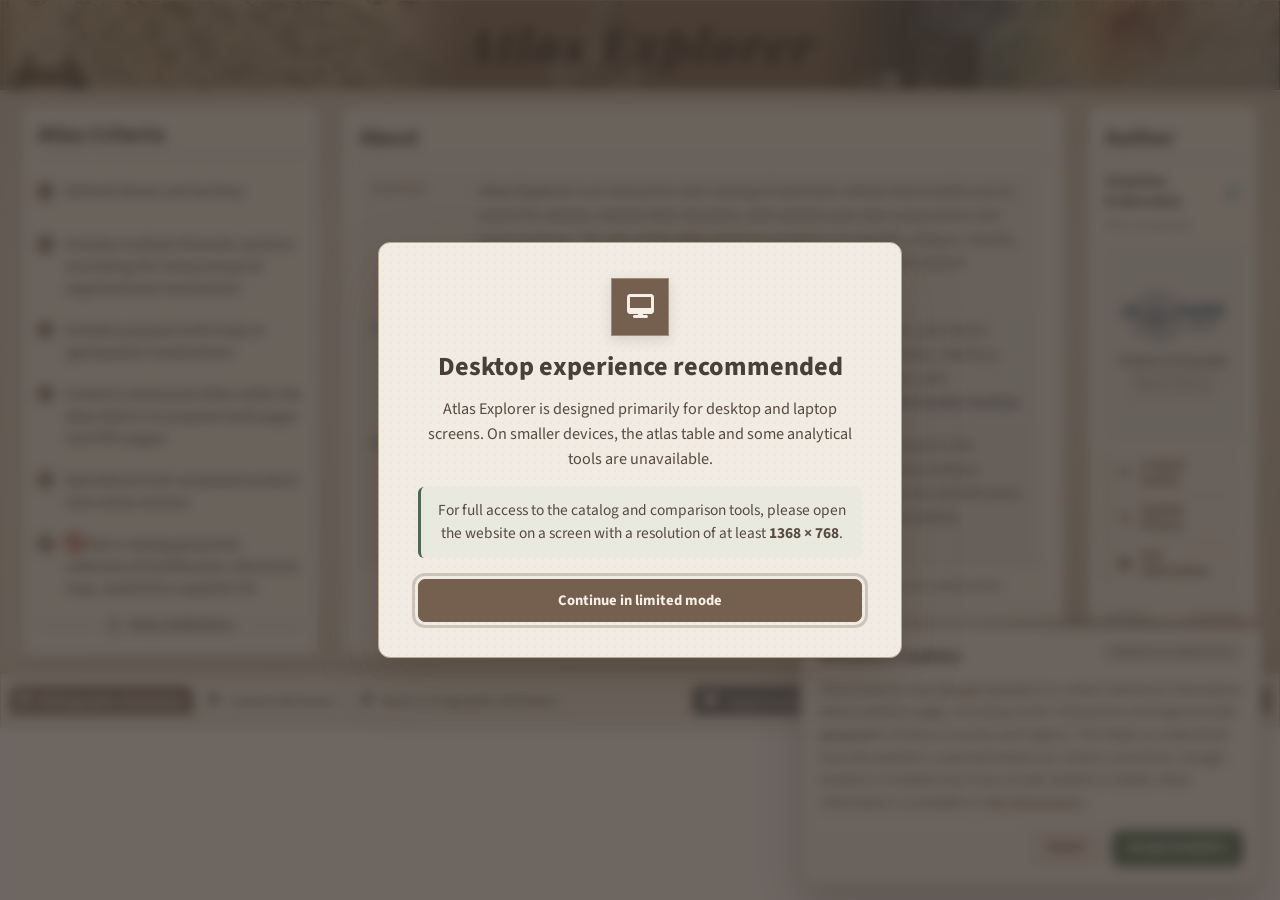
==== commit df2be4f7: "16_10_2026" ====
--- a/index.html
+++ b/index.html
@@ -40,6 +40,7 @@
     <link rel="stylesheet" href="css/08-table-shell-controls.css">
     <link rel="stylesheet" href="css/09-tabulator.css">
     <link rel="stylesheet" href="css/10-table-tools.css">
+    <link rel="stylesheet" href="css/11-custom-cursor.css">
 
 
     <script type="text/javascript" src="https://unpkg.com/tabulator-tables@5.5.0/dist/js/tabulator.min.js"></script>
@@ -135,7 +136,7 @@
         <h3>Operational Definition</h3>
 
         <p>
-          Website or application that structures and/or unfolds a specific theme with a focus on spatiotemporal aspects
+          Website or application that structures and unfolds a specific theme with a focus on spatiotemporal aspects
         </p>
       </article>
 
@@ -225,8 +226,8 @@
 
     <!-- Обновленный системный подвал карточки -->
     <div class="author-card-footer">
-        <div class="footer-row"><span>UPDATED:</span> <strong>05/09/2026</strong></div>
-        <div class="footer-row"><span>VERSION:</span> <strong>1.0.0</strong></div>
+        <div class="footer-row"><span>UPDATED:</span> <strong>16/10/2026</strong></div>
+        <div class="footer-row"><span>VERSION:</span> <strong>1.1.0</strong></div>
     </div>
 </div>
 </section>
@@ -481,9 +482,11 @@
                 <ul>
                     <li>To switch between tables, use the <strong>buttons on the left-hand side</strong></li>
 
-                    <li>On the right are the buttons for <strong>horizontal table scrolling</strong>, <strong>show/hide selected columns</strong>, and <strong>full-screen mode</strong></li>
-
-                    <li>To quickly <strong>jump between the Media-Cartographic Attributes</strong> (Table 3), use the <strong>navigation panel at the bottom</strong>, next to the ‘Clear Filters’ button</li>
+                    <li>On the right are the buttons for <strong>clearing filters</strong>, <strong>show/hide selected columns</strong>, and <strong>full-screen mode</strong></li>
+
+                    <li> To <strong>scroll horizontally</strong> through the attributes, use the <strong>scrollbar</strong> at the bottom or the horizontal <strong>scroll arrows</strong> next to the pagination controls</li>
+
+                    <li>To quickly <strong>jump between the Media-Cartographic Attributes</strong> (Table 3), use the <strong>navigation panel at the bottom</strong>, next to the pagination сontrols</li>
 
                     <li>Use the <strong>‘Page Size’ dropdown</strong> in the pagination menu at the bottom to <strong>set the number of atlases</strong> displayed</li>
 
@@ -546,7 +549,7 @@
 
                     <li>The <strong>filtering system is synchronized</strong> across all tables; all <strong>filters</strong> for each table <strong>remain active</strong> when switching to another table</li>
 
-                    <li>Table <strong>filters can be reset</strong> using the <strong>‘Clear Filters’ button</strong> located at the bottom, next to the pagination menu</li>
+                    <li>Table <strong>filters can be reset</strong> using the <strong>‘Clear Filters’ button</strong></li>
                 </ul>
             </div>
 
--- a/css/09-tabulator.css
+++ b/css/09-tabulator.css
@@ -1005,15 +1005,26 @@
 }
 
 .tabulator .tabulator-cell.cell-uncertain {
-    box-shadow:
-        inset 0 0 0 1.25px rgba(158, 71, 71, 0.40) !important;
+    background:
+        linear-gradient(
+            90deg,
+            rgba(158, 71, 71, 0.45) 0,
+            rgba(158, 71, 71, 0.45) 3px,
+            transparent 3px
+        ),
+        #F3E9E6 !important;
+
+    box-shadow: none !important;
 }
 
 .tabulator .tabulator-row
     .tabulator-cell.cell-uncertain:hover {
-
-    background-color: rgba(158, 71, 71, 0.035) !important;
-
-    box-shadow:
-        inset 0 0 0 1.25px rgba(158, 71, 71, 0.58) !important;
-}+    background:
+        linear-gradient(
+            90deg,
+            rgba(158, 71, 71, 0.60) 0,
+            rgba(158, 71, 71, 0.60) 3px,
+            transparent 3px
+        ),
+        #EFE0DC !important;
+}
